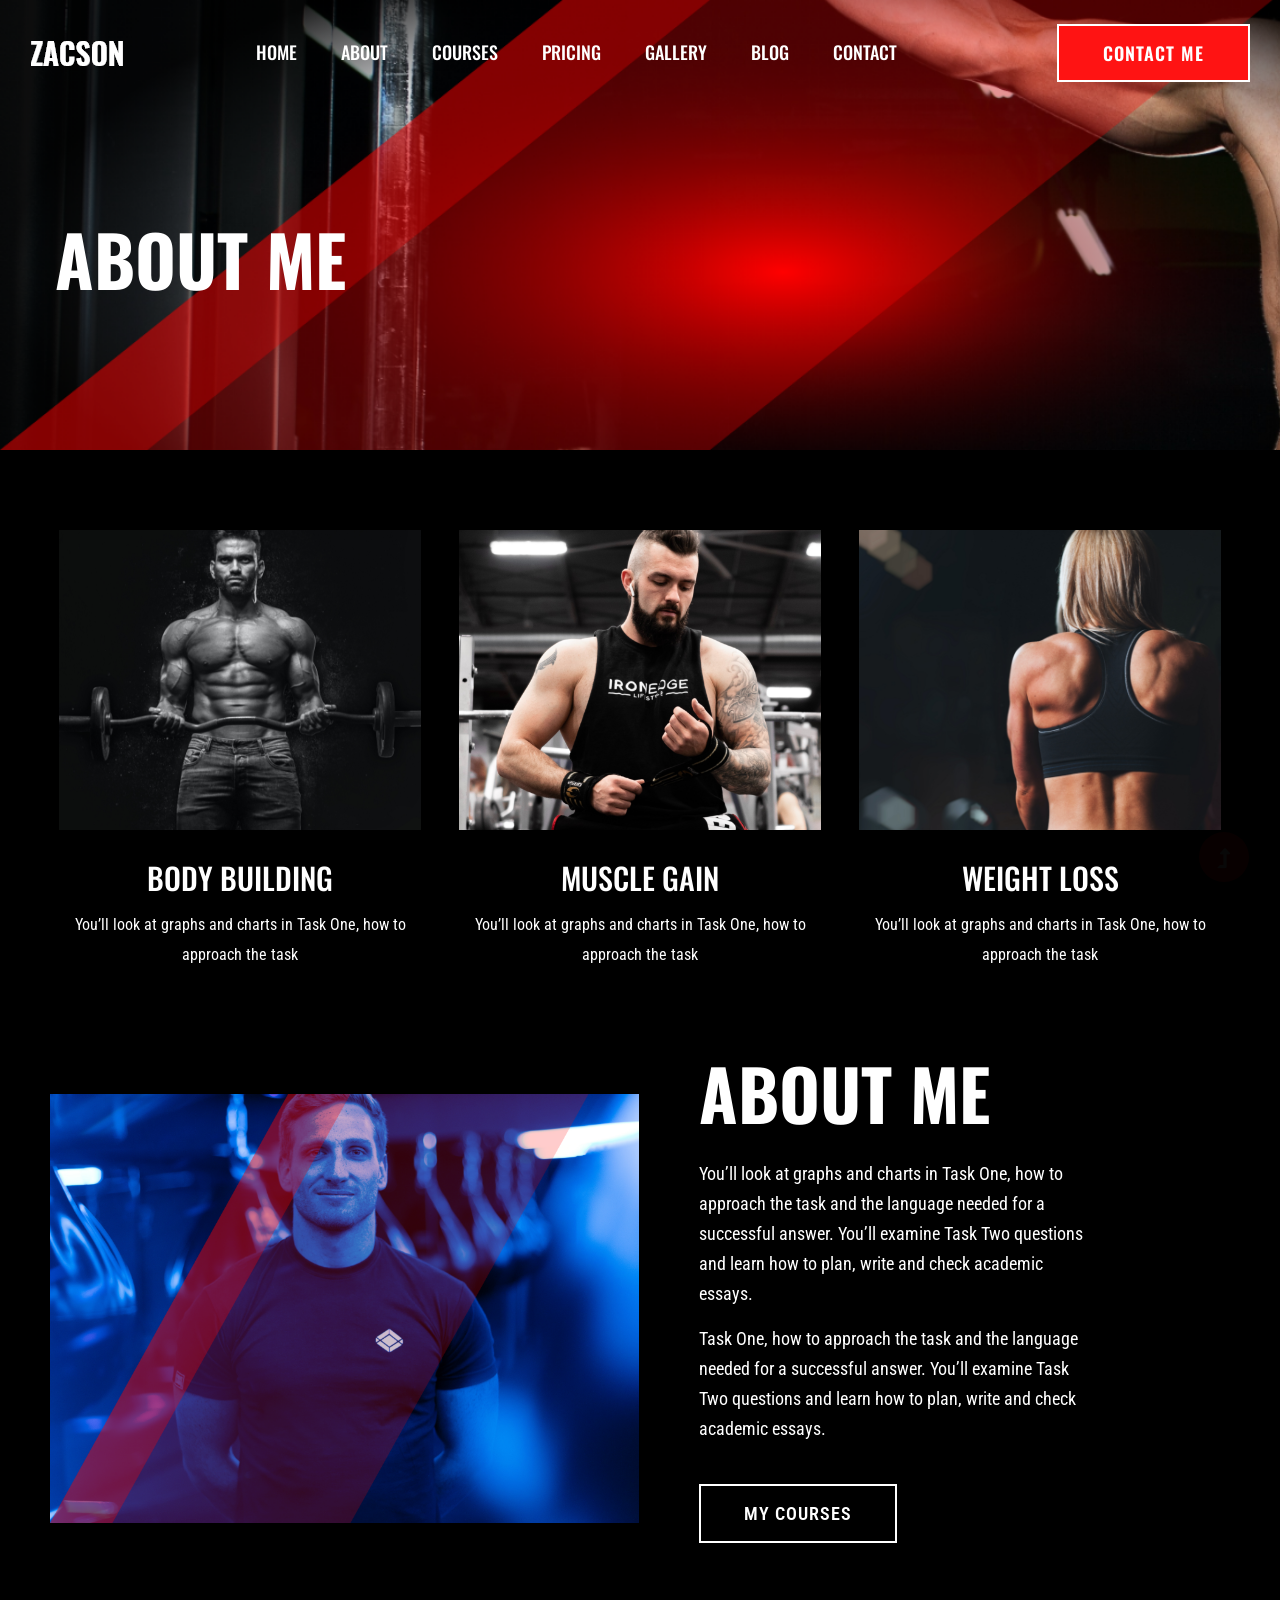
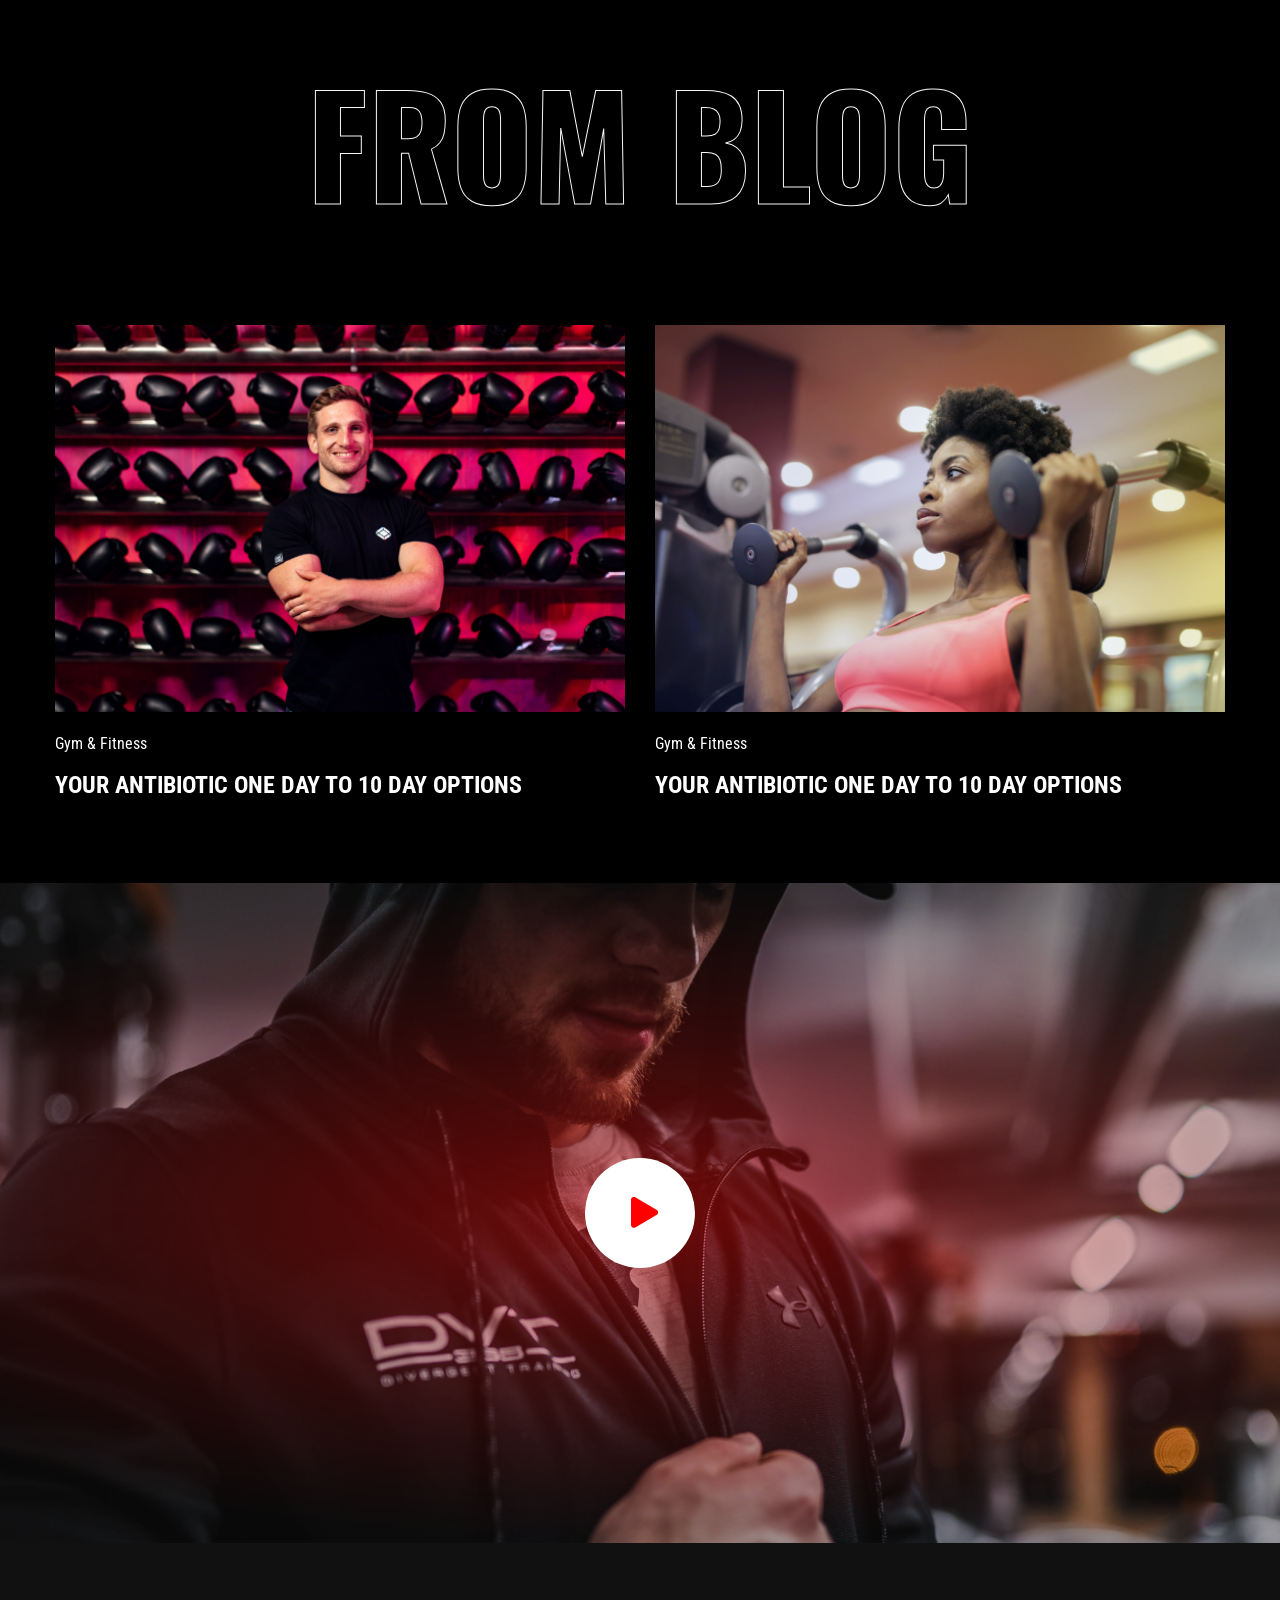
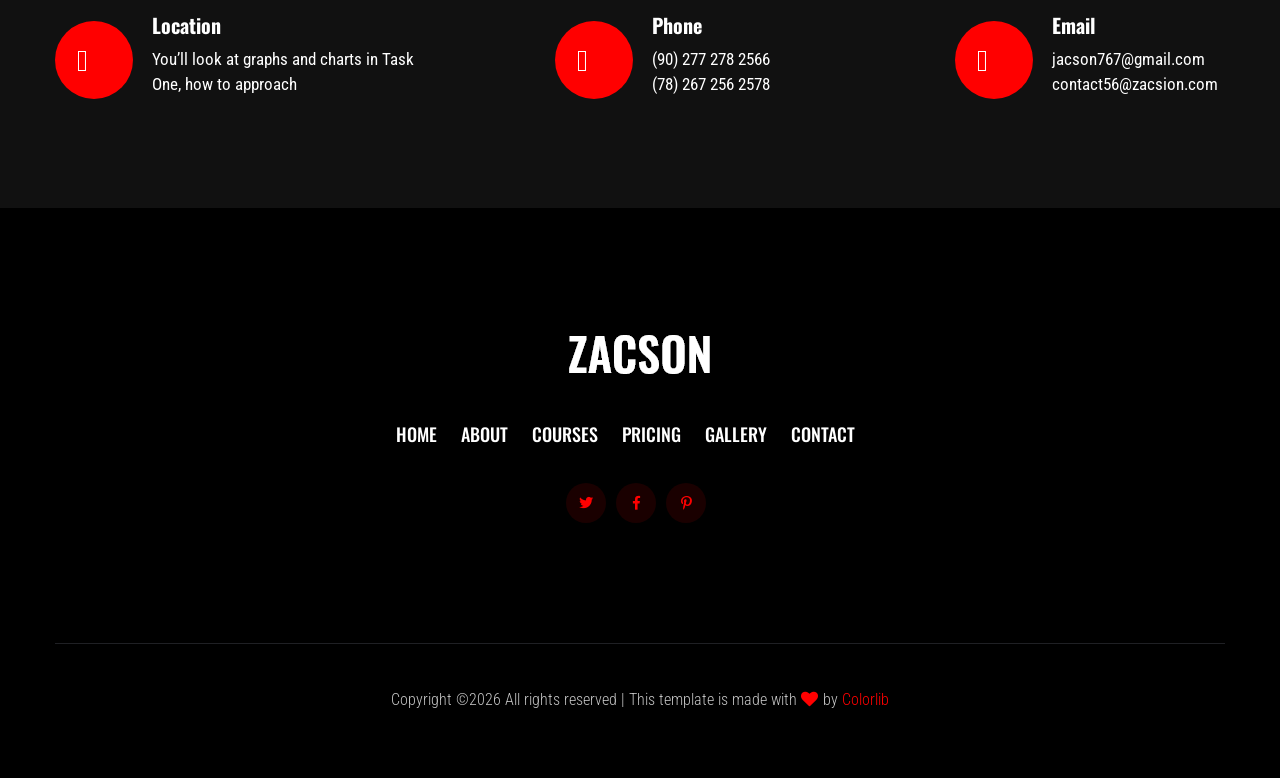
==== about.html @ b0d936ac "Initial commit" ====
<!doctype html>
<html class="no-js" lang="zxx">
<head>
    <meta charset="utf-8">
    <meta http-equiv="x-ua-compatible" content="ie=edge">
    <title>Gym trainer | Template </title>
    <meta name="description" content="">
    <meta name="viewport" content="width=device-width, initial-scale=1">
    <link rel="manifest" href="site.webmanifest">
    <link rel="shortcut icon" type="image/x-icon" href="assets/img/favicon.ico">

    <!-- CSS here -->
    <link rel="stylesheet" href="assets/css/bootstrap.min.css">
    <link rel="stylesheet" href="assets/css/owl.carousel.min.css">
    <link rel="stylesheet" href="assets/css/slicknav.css">
    <link rel="stylesheet" href="assets/css/flaticon.css">
    <link rel="stylesheet" href="assets/css/gijgo.css">
    <link rel="stylesheet" href="assets/css/animate.min.css">
    <link rel="stylesheet" href="assets/css/animated-headline.css">
    <link rel="stylesheet" href="assets/css/magnific-popup.css">
    <link rel="stylesheet" href="assets/css/fontawesome-all.min.css">
    <link rel="stylesheet" href="assets/css/themify-icons.css">
    <link rel="stylesheet" href="assets/css/slick.css">
    <link rel="stylesheet" href="assets/css/nice-select.css">
    <link rel="stylesheet" href="assets/css/style.css">
</head>
<body class="black-bg">
    <!-- ? Preloader Start -->
    <div id="preloader-active">
        <div class="preloader d-flex align-items-center justify-content-center">
            <div class="preloader-inner position-relative">
                <div class="preloader-circle"></div>
                <div class="preloader-img pere-text">
                    <img src="assets/img/logo/loder.png" alt="">
                </div>
            </div>
        </div>
    </div>
    <!-- Preloader Start -->
    <header>
        <!-- Header Start -->
        <div class="header-area header-transparent">
            <div class="main-header header-sticky">
                <div class="container-fluid">
                    <div class="menu-wrapper d-flex align-items-center justify-content-between">
                        <!-- Logo -->
                        <div class="logo">
                            <a href="index.html"><img src="assets/img/logo/logo.png" alt=""></a>
                        </div>
                        <!-- Main-menu -->
                        <div class="main-menu f-right d-none d-lg-block">
                            <nav>
                                <ul id="navigation">
                                    <li><a href="index.html">Home</a></li>
                                    <li><a href="about.html">About</a></li>
                                    <li><a href="courses.html">Courses</a></li>
                                    <li><a href="pricing.html">Pricing</a></li>
                                    <li><a href="gallery.html">Gallery</a></li>
                                    <li><a href="blog.html">Blog</a>
                                        <ul class="submenu">
                                            <li><a href="blog.html">Blog</a></li>
                                            <li><a href="blog_details.html">Blog Details</a></li>
                                            <li><a href="elements.html">Elements</a></li>
                                        </ul>
                                    </li>
                                    <li><a href="contact.html">Contact</a></li>
                                </ul>
                            </nav>
                        </div>          
                        <!-- Header-btn -->
                        <div class="header-btns d-none d-lg-block f-right">
                           <a href="contact.html" class="btn">Contact me</a>
                       </div>
                       <!-- Mobile Menu -->
                       <div class="col-12">
                        <div class="mobile_menu d-block d-lg-none"></div>
                    </div>
                </div>
            </div>
        </div>
    </div>
    <!-- Header End -->
</header>
<main>
    <!--? Hero Start -->
    <div class="slider-area2">
        <div class="slider-height2 d-flex align-items-center">
            <div class="container">
                <div class="row">
                    <div class="col-xl-12">
                        <div class="hero-cap hero-cap2 pt-70">
                            <h2>About Me</h2>
                        </div>
                    </div>
                </div>
            </div>
        </div>
    </div>
    <!-- Hero End -->
    <!--? Team -->
    <section class="team-area pt-80">
        <div class="container">
            <div class="row">
                <div class="col-lg-4 col-md-6">
                    <div class="single-cat text-center mb-30 wow fadeInUp" data-wow-duration="1s" data-wow-delay=".2s" >
                        <div class="cat-icon">
                            <img src="assets/img/gallery/team1.png" alt="">
                        </div>
                        <div class="cat-cap">
                            <h5><a href="services.html">Body Building</a></h5>
                            <p>You’ll look at graphs and charts in Task One, how to approach the task </p>
                        </div>
                    </div>
                </div>
                <div class="col-lg-4 col-md-6">
                    <div class="single-cat text-center mb-30 wow fadeInUp" data-wow-duration="1s" data-wow-delay=".4s">
                        <div class="cat-icon">
                            <img src="assets/img/gallery/team2.png" alt="">
                        </div>
                        <div class="cat-cap">
                            <h5><a href="services.html">Muscle Gain</a></h5>
                            <p>You’ll look at graphs and charts in Task One, how to approach the task </p>
                        </div>
                    </div>
                </div>
                <div class="col-lg-4 col-md-6">
                    <div class="single-cat text-center mb-30 wow fadeInUp" data-wow-duration="1s" data-wow-delay=".6s">
                        <div class="cat-icon">
                            <img src="assets/img/gallery/team3.png" alt="">
                        </div>
                        <div class="cat-cap">
                            <h5><a href="services.html">Weight Loss</a></h5>
                            <p>You’ll look at graphs and charts in Task One, how to approach the task </p>
                        </div>
                    </div>
                </div>
            </div>
        </div>
    </section>
    <!-- Services End -->
    <!--? About Area-2 Start -->
    <section class="about-area2 fix pb-padding pt-50 pb-80">
        <div class="support-wrapper align-items-center">
            <div class="right-content2 wow fadeInUp" data-wow-duration="1s" data-wow-delay=".2s" >
                <!-- img -->
                <div class="right-img">
                    <img src="assets/img/gallery/about.png" alt="">
                </div>
            </div>
            <div class="left-content2">
                <!-- section tittle -->
                <div class="section-tittle2 mb-20 wow fadeInUp" data-wow-duration="1s" data-wow-delay=".3s">
                    <div class="front-text">
                        <h2 class="">About Me</h2>
                        <p>You’ll look at graphs and charts in Task One, how to approach the task and the language needed 
                            for a successful answer. You’ll examine Task Two questions and learn how to plan, write and 
                        check academic essays.</p>
                        <p class="mb-40">Task One, how to approach the task and the language needed for a successful answer. You’ll 
                        examine Task Two questions and learn how to plan, write and check academic essays.</p>
                        <a href="courses.html" class="border-btn">My Courses</a>
                    </div>
                </div>
            </div>
        </div>
    </section>
    <!-- About Area End -->
    <!--? Blog Area Start -->
    <section class="home-blog-area pt-10 pb-50">
        <div class="container">
            <!-- Section Tittle -->
            <div class="row justify-content-center">
                <div class="col-lg-7 col-md-9 col-sm-10">
                    <div class="section-tittle text-center mb-100 wow fadeInUp" data-wow-duration="2s" data-wow-delay=".2s">
                        <h2>From Blog</h2>
                    </div>
                </div>
            </div>
            <div class="row">
                <div class="col-xl-6 col-lg-6 col-md-6">
                    <div class="home-blog-single mb-30 wow fadeInUp" data-wow-duration="1s" data-wow-delay=".2s">
                        <div class="blog-img-cap">
                            <div class="blog-img">
                                <img src="assets/img/gallery/blog1.png" alt="">
                            </div>
                            <div class="blog-cap">
                                <span>Gym & Fitness</span>
                                <h3><a href="blog_details.html">Your Antibiotic One Day To 10 Day Options</a></h3>
                            </div>
                        </div>
                    </div>
                </div>
                <div class="col-xl-6 col-lg-6 col-md-6">
                    <div class="home-blog-single mb-30 wow fadeInUp" data-wow-duration="1s" data-wow-delay=".4s">
                        <div class="blog-img-cap">
                            <div class="blog-img">
                                <img src="assets/img/gallery/blog2.png" alt="">
                            </div>
                            <div class="blog-cap">
                                <span>Gym & Fitness</span>
                                <h3><a href="blog_details.html">Your Antibiotic One Day To 10 Day Options</a></h3>
                            </div>
                        </div>
                    </div>
                </div>
            </div>
        </div>
    </section>
    <!-- Blog Area End -->
    <!--? video_start -->
    <div class="video-area section-bg2 d-flex align-items-center"  data-background="assets/img/gallery/video-bg.png">
        <div class="container">
            <div class="video-wrap position-relative">
                <div class="video-icon" >
                    <a class="popup-video btn-icon" href="https://www.youtube.com/watch?v=up68UAfH0d0"><i class="fas fa-play"></i></a>
                </div>
            </div>
        </div>
    </div>
    <!-- video_end -->
    <!-- ? services-area -->
    <section class="services-area">
        <div class="container">
            <div class="row justify-content-between">
                <div class="col-xl-4 col-lg-4 col-md-6 col-sm-8">
                    <div class="single-services mb-40 wow fadeInUp" data-wow-duration="1s" data-wow-delay=".1s">
                        <div class="features-icon">
                            <img src="assets/img/icon/icon1.svg" alt="">
                        </div>
                        <div class="features-caption">
                            <h3>Location</h3>
                            <p>You’ll look at graphs and charts in Task One, how to approach </p>
                        </div>
                    </div>
                </div>
                <div class="col-xl-3 col-lg-4 col-md-6 col-sm-8">
                    <div class="single-services mb-40 wow fadeInUp" data-wow-duration="1s" data-wow-delay=".2s">
                        <div class="features-icon">
                            <img src="assets/img/icon/icon2.svg" alt="">
                        </div>
                        <div class="features-caption">
                            <h3>Phone</h3>
                            <p>(90) 277 278 2566</p>
                            <p>  (78) 267 256 2578</p>
                        </div>
                    </div>
                </div>
                <div class="col-xl-3 col-lg-4 col-md-6 col-sm-8">
                    <div class="single-services mb-40 wow fadeInUp" data-wow-duration="2s" data-wow-delay=".4s">
                        <div class="features-icon">
                            <img src="assets/img/icon/icon3.svg" alt="">
                        </div>
                        <div class="features-caption">
                            <h3>Email</h3>
                            <p>jacson767@gmail.com</p>
                            <p>contact56@zacsion.com</p>
                        </div>
                    </div>
                </div>
            </div>
        </div>
    </section>
</main>
<footer>
    <!--? Footer Start-->
    <div class="footer-area black-bg">
        <div class="container">
            <div class="footer-top footer-padding">
                <!-- Footer Menu -->
                <div class="row">
                    <div class="col-xl-12">
                        <div class="single-footer-caption mb-50 text-center">
                            <!-- logo -->
                            <div class="footer-logo wow fadeInUp" data-wow-duration="1s" data-wow-delay=".2s">
                                <a href="index.html"><img src="assets/img/logo/logo2_footer.png" alt=""></a>
                            </div>
                            <!-- Menu -->
                            <!-- Header Start -->
                            <div class="header-area main-header2 wow fadeInUp" data-wow-duration="2s" data-wow-delay=".4s">
                                <div class="main-header main-header2">
                                    <div class="menu-wrapper menu-wrapper2">
                                        <!-- Main-menu -->
                                        <div class="main-menu main-menu2 text-center">
                                            <nav>
                                                <ul>
                                                    <li><a href="index.html">Home</a></li>
                                                    <li><a href="about.html">About</a></li>
                                                    <li><a href="courses.html">Courses</a></li>
                                                    <li><a href="pricing.html">Pricing</a></li>
                                                    <li><a href="gallery.html">Gallery</a></li>
                                                    <li><a href="contact.html">Contact</a></li>
                                                </ul>
                                            </nav>
                                        </div>   
                                    </div>
                                </div>
                            </div>
                            <!-- Header End -->
                            <!-- social -->
                            <div class="footer-social mt-30 wow fadeInUp" data-wow-duration="3s" data-wow-delay=".8s">
                                <a href="#"><i class="fab fa-twitter"></i></a>
                                <a href="https://bit.ly/sai4ull"><i class="fab fa-facebook-f"></i></a>
                                <a href="#"><i class="fab fa-pinterest-p"></i></a>
                            </div>
                        </div>
                    </div>
                </div>
            </div>
            <!-- Footer Bottom -->
            <div class="footer-bottom">
                <div class="row d-flex align-items-center">
                    <div class="col-lg-12">
                        <div class="footer-copy-right text-center">
                            <p><!-- Link back to Colorlib can't be removed. Template is licensed under CC BY 3.0. -->
                              Copyright &copy;<script>document.write(new Date().getFullYear());</script> All rights reserved | This template is made with <i class="fa fa-heart" aria-hidden="true"></i> by <a href="https://colorlib.com" target="_blank">Colorlib</a>
                              <!-- Link back to Colorlib can't be removed. Template is licensed under CC BY 3.0. --></p>
                          </div>
                      </div>
                  </div>
              </div>
          </div>
      </div>
      <!-- Footer End-->
  </footer>
  <!-- Scroll Up -->
  <div id="back-top" >
    <a title="Go to Top" href="#"> <i class="fas fa-level-up-alt"></i></a>
</div>

<!-- JS here -->

<script src="./assets/js/vendor/modernizr-3.5.0.min.js"></script>
<!-- Jquery, Popper, Bootstrap -->
<script src="./assets/js/vendor/jquery-1.12.4.min.js"></script>
<script src="./assets/js/popper.min.js"></script>
<script src="./assets/js/bootstrap.min.js"></script>
<!-- Jquery Mobile Menu -->
<script src="./assets/js/jquery.slicknav.min.js"></script>

<!-- Jquery Slick , Owl-Carousel Plugins -->
<script src="./assets/js/owl.carousel.min.js"></script>
<script src="./assets/js/slick.min.js"></script>
<!-- One Page, Animated-HeadLin -->
<script src="./assets/js/wow.min.js"></script>
<script src="./assets/js/animated.headline.js"></script>
<script src="./assets/js/jquery.magnific-popup.js"></script>

<!-- Date Picker -->
<script src="./assets/js/gijgo.min.js"></script>
<!-- Nice-select, sticky -->
<script src="./assets/js/jquery.nice-select.min.js"></script>
<script src="./assets/js/jquery.sticky.js"></script>

<!-- counter , waypoint,Hover Direction -->
<script src="./assets/js/jquery.counterup.min.js"></script>
<script src="./assets/js/waypoints.min.js"></script>
<script src="./assets/js/jquery.countdown.min.js"></script>
<script src="./assets/js/hover-direction-snake.min.js"></script>

<!-- contact js -->
<script src="./assets/js/contact.js"></script>
<script src="./assets/js/jquery.form.js"></script>
<script src="./assets/js/jquery.validate.min.js"></script>
<script src="./assets/js/mail-script.js"></script>
<script src="./assets/js/jquery.ajaxchimp.min.js"></script>

<!-- Jquery Plugins, main Jquery -->	
<script src="./assets/js/plugins.js"></script>
<script src="./assets/js/main.js"></script>

</body>
</html>
---- assets/css/gijgo.css ----
.gj-button {
    background-color: #f5f5f5;
    border: 1px solid #ddd;
    color: #000;
    border-radius: 3px;
    padding: 6px 10px;
    cursor: pointer;
}

.gj-unselectable {
    -webkit-touch-callout: none;
    -webkit-user-select: none;
    -khtml-user-select: none;
    -moz-user-select: none;
    -ms-user-select: none;
    user-select: none;
}

.gj-row {
    display: -webkit-box;
    display: -ms-flexbox;
    display: flex;
    -ms-flex-wrap: wrap;
    flex-wrap: wrap;
}

.gj-margin-left-5 {
    margin-left: 5px;
}

.gj-margin-left-10 {
    margin-left: 10px;
}

.gj-width-full {
    width: 100%;
}

.gj-cursor-pointer {
    cursor: pointer;
}

.gj-text-align-center {
    text-align: center;
}

.gj-font-size-16 {
    font-size: 16px;
}

.gj-hidden {
    display: none;
}

/** Material Design */
.gj-button-md {
    background: 0 0;
    border: none;
    border-radius: 2px;
    color: rgba(0, 0, 0, 0.87);
    position: relative;
    height: 36px;
    margin: 0;
    min-width: 64px;
    padding: 0 16px;
    display: inline-block;
    font-family: "Roboto","Helvetica","Arial",sans-serif;
    font-size: 1rem;
    font-weight: 500;
    text-transform: uppercase;
    letter-spacing: 0;
    overflow: hidden;
    will-change: box-shadow;
    transition: box-shadow .2s cubic-bezier(.4,0,1,1),background-color .2s cubic-bezier(.4,0,.2,1),color .2s cubic-bezier(.4,0,.2,1);
    outline: none;
    cursor: pointer;
    text-decoration: none;
    text-align: center;
    line-height: 36px;
    vertical-align: middle;
    overflow: hidden;
    -webkit-user-select: none;
    -moz-user-select: none;
    -ms-user-select: none;
    user-select: none;
}

.gj-button-md:hover {
    background-color: rgba(158,158,158,.2);
}

.gj-button-md:disabled {
    color: rgba(0,0,0,.26);
    background: 0 0;
}

.gj-button-md .material-icons,
.gj-button-md .gj-icon {
    vertical-align: middle;
    /*font-size: 1.3rem;
    margin-right: 4px;*/
}

.gj-button-md.gj-button-md-icon {
    width: 24px;
    height: 31px;
    min-width: 24px;
    padding: 0px;
    display: table;
}

.gj-button-md.gj-button-md-icon .material-icons,
.gj-button-md.gj-button-md-icon .gj-icon {
    display: table-cell;
    margin-right: 0px;
    width: 24px;
    height: 24px;
}

.gj-button-md.active {
    background-color: rgba(158,158,158,.4);
}

.gj-button-md-group {
    position: relative;
    display: inline-block;
    vertical-align: middle;
}
.gj-textbox-md {
	/* border: none; */
	/* border-bottom: 1px solid rgba(0,0,0,.42); */
	display: block;
	font-family: "Helvetica","Arial",sans-serif;
	font-size: 16px;
	line-height: 16px;
	/* padding: 4px 0px; */
	margin: 0;
	/* width: 100%; */
	background: 0 0;
	/* text-align: ; */
	color: rgba(0,0,0,.87);
	padding-left: 44px;
	border: 1px solid #dca73a;
	/* padding: 15px 15px; */
	/* text-align: center; */
	width: 177px;
	height: 55px;
	border-radius: 5px;
}
.gj-textbox-md:focus,
.gj-textbox-md:active {
    /* border-bottom: 2px solid rgba(0,0,0,.42); */
    outline: none;
}

.gj-textbox-md::placeholder {
    color: #8e8e8e;
}

.gj-textbox-md:-ms-input-placeholder {
    color: #8e8e8e;
}

.gj-textbox-md::-ms-input-placeholder {
    color: #8e8e8e;
}

.gj-md-spacer-24 {
    min-width: 24px;
    width: 24px;
    display: inline-block;
}

.gj-md-spacer-32 {
    min-width: 32px;
    width: 32px;
    display: inline-block;
}

.gj-modal {
    position: fixed;
    top: 0;
    right: 0;
    bottom: 0;
    left: 0;
    z-index: 1203;
    display: none;
    overflow: hidden;
    -webkit-overflow-scrolling: touch;
    outline: 0;
    background-color: rgba(0, 0, 0, 0.54118);
    transition: 200ms ease opacity;
    will-change: opacity;
}

/* List */
ul.gj-list li [data-role="wrapper"] {
    display: table;
    width: 100%;
}

ul.gj-list li [data-role="checkbox"] {
    display: table-cell;
    vertical-align:middle;
    text-align:center;
}

ul.gj-list li [data-role="image"] {
    display: table-cell;
    vertical-align:middle;
    text-align:center;
}

ul.gj-list li [data-role="display"] {
    display: table-cell;
    vertical-align:middle;
    cursor: pointer;
}

ul.gj-list li [data-role="display"]:empty:before {
  content: "\200b"; /* unicode zero width space character */
}

/* List - Bootstrap */
ul.gj-list-bootstrap {
    padding-left: 0px;
    margin-bottom: 0px;
}

ul.gj-list-bootstrap li {
    padding: 0px;
}

ul.gj-list-bootstrap li [data-role="wrapper"] {
    padding: 0px 10px;
}

ul.gj-list-bootstrap li [data-role="checkbox"] {
    width: 24px;
    padding: 3px;
}

ul.gj-list-bootstrap li [data-role="image"] {
    width: 24px;
    height: 24px;
}

ul.gj-list-bootstrap li [data-role="display"] {
    padding: 8px 0px 8px 4px;
}

.list-group-item.active ul li, .list-group-item.active:focus ul li, .list-group-item.active:hover ul li {
    text-shadow: none;
    color:initial;
}

/* List - Material Design */
ul.gj-list-md {
    padding: 0px;
    list-style: none;
    list-style-type: none;
    line-height: 24px;
    letter-spacing: 0;
    color: #616161; /* Gray 700 */
}

ul.gj-list-md li {
    display: list-item;
    list-style-type: none;
    padding: 0px;
    min-height: unset;
    box-sizing: border-box;
    align-items: center;
    cursor: default;
    overflow: hidden;

    font-family: "Roboto","Helvetica","Arial",sans-serif;
    font-size: 16px;
    font-weight: 400;
    letter-spacing: .04em;
    line-height: 1;
    
    -webkit-flex-direction: row;
    -ms-flex-direction: row;
    flex-direction: row;
    -webkit-flex-wrap: nowrap;
    -ms-flex-wrap: nowrap;
    flex-wrap: nowrap;
}

ul.gj-list-md li [data-role="checkbox"] {
    height: 24px;
    width: 24px;
}

ul.gj-list-md li [data-role="image"] {
    height: 24px;
    width: 24px;
}

ul.gj-list-md li [data-role="display"] {
    padding: 8px 0px 8px 5px;
    order: 0;
    flex-grow: 2;
    text-decoration: none;
    box-sizing: border-box;
    align-items: center;
    text-align: left;
    color: rgba(0,0,0,.87);
}

ul.gj-list-md li.disabled>[data-role="wrapper"]>[data-role="display"] {
    color: #9E9E9E; /* Gray 500 */
}

.gj-list-md-active {
    background: #e0e0e0;
    color: #3f51b5;
}


/* Picker */
.gj-picker {
    position: absolute;
    z-index: 1203;
    background-color: #fff;
}

.gj-picker .selected {
    color: #fff;
}

/* Material Design */
.gj-picker-md {
    font-family: "Roboto","Helvetica","Arial",sans-serif;
    font-size: 16px;
    font-weight: 400;
    letter-spacing: .04em;
    line-height: 1;
    color: rgba(0,0,0,.87);
    border: 1px solid #E0E0E0;
}

.gj-modal .gj-picker-md {
    border: 0px;
}

.gj-picker-md [role="header"] {
    color: rgba(255, 255, 255, 0.54);
    display: flex;
    background: #2196f3;
    align-items: baseline;
    user-select: none;
    justify-content: center;
}

.gj-picker-md [role="footer"] {
    float: right;
    padding: 10px;
}

.gj-picker-md [role="footer"] button.gj-button-md {
    color: #2196f3;
    font-weight: bold;
    font-size: 13px;
}

/* Bootstrap */
.gj-picker-bootstrap {
    border-radius: 4px;
    border: 1px solid #E0E0E0;
}

.gj-picker-bootstrap .selected {
    color: #888;
}

.gj-picker-bootstrap [role="header"] {
    background: #eee;
    color: #AAA;
}
@font-face {
    font-family: 'gijgo-material';
    src: url('../fonts/gijgo-material.eot?235541');
    src: url('../fonts/gijgo-material.eot?235541#iefix') format('embedded-opentype'), url('../fonts/gijgo-material.ttf?235541') format('truetype'), url('../fonts/gijgo-material.woff?235541') format('woff'), url('../fonts/gijgo-material.svg?235541#gijgo-material') format('svg');
    font-weight: normal;
    font-style: normal;
}

.gj-icon {
    /* use !important to prevent issues with browser extensions that change fonts */
    font-family: 'gijgo-material' !important;
    font-size: 24px;
    speak: none;
    font-style: normal;
    font-weight: normal;
    font-variant: normal;
    text-transform: none;
    line-height: 1;
    /* Enable Ligatures ================ */
    letter-spacing: 0;
    -webkit-font-feature-settings: "liga";
    -moz-font-feature-settings: "liga=1";
    -moz-font-feature-settings: "liga";
    -ms-font-feature-settings: "liga" 1;
    font-feature-settings: "liga";
    -webkit-font-variant-ligatures: discretionary-ligatures;
    font-variant-ligatures: discretionary-ligatures;
    /* Better Font Rendering =========== */
    -webkit-font-smoothing: antialiased;
    -moz-osx-font-smoothing: grayscale;
}

.gj-icon.undo:before {
    content: "\e900";
}

.gj-icon.vertical-align-top:before {
    content: "\e901";
}

.gj-icon.vertical-align-center:before {
    content: "\e902";
}

.gj-icon.vertical-align-bottom:before {
    content: "\e903";
}

.gj-icon.arrow-dropup:before {
    content: "\e904";
}

.gj-icon.clock:before {
    content: "\e905";
}

.gj-icon.refresh:before {
    content: "\e906";
}

.gj-icon.last-page:before {
    content: "\e907";
}

.gj-icon.first-page:before {
    content: "\e908";
}

.gj-icon.cancel:before {
    content: "\e909";
}

.gj-icon.clear:before {
    content: "\e90a";
}

.gj-icon.check-circle:before {
    content: "\e90b";
}

.gj-icon.delete:before {
    content: "\e90c";
}

.gj-icon.arrow-upward:before {
    content: "\e90d";
}

.gj-icon.arrow-forward:before {
    content: "\e90e";
}

.gj-icon.arrow-downward:before {
    content: "\e90f";
}

.gj-icon.arrow-back:before {
    content: "\e910";
}

.gj-icon.list-numbered:before {
    content: "\e911";
}

.gj-icon.list-bulleted:before {
    content: "\e912";
}

.gj-icon.indent-increase:before {
    content: "\e913";
}

.gj-icon.indent-decrease:before {
    content: "\e914";
}

.gj-icon.redo:before {
    content: "\e915";
}

.gj-icon.align-right:before {
    content: "\e916";
}

.gj-icon.align-left:before {
    content: "\e917";
}

.gj-icon.align-justify:before {
    content: "\e918";
}

.gj-icon.align-center:before {
    content: "\e919";
}

.gj-icon.strikethrough:before {
    content: "\e91a";
}

.gj-icon.italic:before {
    content: "\e91b";
}

.gj-icon.underlined:before {
    content: "\e91c";
}

.gj-icon.bold:before {
    content: "\e91d";
}

.gj-icon.arrow-dropdown:before {
    content: "\e91e";
}

.gj-icon.done:before {
    content: "\e91f";
}

.gj-icon.pencil:before {
    content: "\e920";
}

.gj-icon.minus:before {
    content: "\e921";
}

.gj-icon.plus:before {
    content: "\e922";
}

.gj-icon.chevron-up:before {
    content: "\e923";
}

.gj-icon.chevron-right:before {
    content: "\e924";
}

.gj-icon.chevron-down:before {
    content: "\e925";
}

.gj-icon.chevron-left:before {
    content: "\e926";
}

.gj-icon.event:before {
    content: "\e927";
}
.gj-draggable {
    cursor: move;
}
.gj-resizable-handle {
    position: absolute;
    font-size: 0.1px;
    display: block;
    -ms-touch-action: none;
    touch-action: none;
    z-index: 1203;
}

.gj-resizable-n {
    cursor: n-resize;
    height: 7px;
    width: 100%;
    top: -5px;
    left: 0;
}
.gj-resizable-e {
    cursor: e-resize;
    width: 7px;
    right: -5px;
    top: 0;
    height: 100%;
}
.gj-resizable-s {
    cursor: s-resize;
    height: 7px;
    width: 100%;
    bottom: -5px;
    left: 0;
}
.gj-resizable-w {
	cursor: w-resize;
	width: 7px;
	left: -5px;
	top: 0;
	height: 100%;
}
.gj-resizable-se {
	cursor: se-resize;
	width: 12px;
	height: 12px;
	right: 1px;
	bottom: 1px;
}
.gj-resizable-sw {
	cursor: sw-resize;
	width: 9px;
	height: 9px;
	left: -5px;
	bottom: -5px;
}
.gj-resizable-nw {
	cursor: nw-resize;
	width: 9px;
	height: 9px;
	left: -5px;
	top: -5px;
}
.gj-resizable-ne {
	cursor: ne-resize;
	width: 9px;
	height: 9px;
	right: -5px;
	top: -5px;
}

.gj-dialog-footer {
    position: absolute;
    bottom: 0px;
    width: 100%;
    margin-top: 0px;
}

.gj-dialog-scrollable [data-role="body"] {
    overflow-x: hidden;
    overflow-y: scroll;
}

/** Bootstrap 3 **/
.gj-dialog-bootstrap {
    overflow: hidden;
    z-index: 1202;
}

.gj-dialog-bootstrap [data-role="title"] {
    display: inline;
}
.gj-dialog-bootstrap [data-role="close"] {
    line-height: 1.42857143;
}

/** Bootstrap 4 **/
.gj-dialog-bootstrap4 {
    overflow: hidden;
    z-index: 1202;
}

.gj-dialog-bootstrap4 [data-role="title"] {
    display: inline;
}
.gj-dialog-bootstrap4 [data-role="close"] {
    line-height: 1.5;
}

/** Material Design **/
.gj-dialog-md {
    background-color: #FFF;
    overflow: hidden;
    border: none;
    box-shadow: 0 11px 15px -7px rgba(0,0,0,.2), 0 24px 38px 3px rgba(0,0,0,.14), 0 9px 46px 8px rgba(0,0,0,.12);
    box-sizing: border-box;
    position: relative;
    display: -webkit-box;
    display: -webkit-flex;
    display: -ms-flexbox;
    display: flex;
    -webkit-box-orient: vertical;
    -webkit-box-direction: normal;
    -webkit-flex-direction: column;
    -ms-flex-direction: column;
    flex-direction: column;
    -webkit-background-clip: padding-box;
    background-clip: padding-box;
    outline: 0;
    z-index: 1202;
}

.gj-dialog-md-header {
    padding: 24px 24px 0px 24px;
    font-family: "Roboto","Helvetica","Arial",sans-serif;
}

.gj-dialog-md-title {
    margin: 0;
    font-weight: 400;
    display: inline;
    line-height: 28px;
    font-size: 20px;
}

.gj-dialog-md-close {
    -webkit-appearance: none;
    padding: 0;
    cursor: pointer;
    background: 0 0;
    border: 0;
    float: right;
    line-height: 28px;
    font-size: 28px;
}

.gj-dialog-md-body {
    padding: 20px 24px 24px 24px;
    color: rgba(0,0,0,.54);
    font-family: "Helvetica","Arial",sans-serif;
    font-size: 14px;
    font-weight: 400;
    line-height: 20px;
}

.gj-dialog-md-footer {
    padding: 8px 8px 8px 24px;
    display: -webkit-flex;
    display: -ms-flexbox;
    display: flex;
    -webkit-flex-direction: row-reverse;
    -ms-flex-direction: row-reverse;
    flex-direction: row-reverse;
    -webkit-flex-wrap: wrap;
    -ms-flex-wrap: wrap;
    flex-wrap: wrap;

    box-sizing: border-box;
}

.gj-dialog-md-footer>*:first-child {
    margin-right: 0;
}

.gj-dialog-md-footer>* {
    margin-right: 8px;
    height: 36px;
}
DIV.gj-grid-wrapper {
    margin: auto;
    position: relative;
    clear:both;
    z-index: 1;
}

TABLE.gj-grid {
    margin: auto;    
    border-collapse: collapse;
    width: 100%;
    table-layout: fixed;
}

TABLE.gj-grid THEAD TH [data-role="selectAll"] {
    margin: auto;
}

TABLE.gj-grid THEAD TH [data-role="title"] {
    display: inline-block;
}

TABLE.gj-grid THEAD TH [data-role="sorticon"] {
    display: inline-block;
}

TABLE.gj-grid THEAD TH {
    overflow: hidden;
    text-overflow: ellipsis;
}

TABLE.gj-grid.autogrow-header-row THEAD TH {
    overflow: auto;
    text-overflow: initial;
    white-space: pre-wrap;
    -ms-word-break: break-word;
    word-break: break-word;
}

TABLE.gj-grid > tbody > tr > td {
    overflow: hidden;
    position: relative;
}

table.gj-grid tbody div[data-role="display"] {
    vertical-align: middle;
    text-indent: 0;
    white-space: pre-wrap;
    -ms-word-break: break-word;
    word-break: break-word;
}

table.gj-grid.fixed-body-rows tbody div[data-role="display"] {
    overflow: hidden;
    text-overflow: ellipsis;
    white-space: nowrap;
    -ms-word-break: initial;
    word-break: initial;
}

table.gj-grid tfoot DIV[data-role="display"] {
    vertical-align: middle;
    text-indent: 0;
    display: flex;
}

TABLE.gj-grid .fa {
    padding: 2px;
}

TABLE.gj-grid > tbody > tr > td > div {
    padding: 2px;
    overflow: hidden;
}

DIV.gj-grid-wrapper DIV.gj-grid-loading-cover
{
    background: #BBBBBB;
    opacity: 0.5;
    position: absolute;
    vertical-align: middle;
}

DIV.gj-grid-wrapper DIV.gj-grid-loading-text
{
    position: absolute;
    font-weight: bold;
}

/* Bootstrap Theme */
table.gj-grid-bootstrap thead th {
    background-color: #f5f5f5;
    vertical-align:middle;
}

table.gj-grid-bootstrap thead th [data-role="sorticon"] {
    margin-left: 5px;
}

table.gj-grid-bootstrap thead th [data-role="sorticon"] i.gj-icon,
table.gj-grid-bootstrap thead th [data-role="sorticon"] i.material-icons {
    position: absolute;
    font-size: 20px;
    top: 15px;
}

table.gj-grid-bootstrap tbody tr td div[data-role="display"] {
    padding: 0px;
}

.gj-grid-bootstrap-4 .gj-checkbox-bootstrap {
    display: inline-block;
    padding-top: 2px;
}

.gj-grid-bootstrap-4 tbody tr.active {
    background-color: rgba(0,0,0,.075);
}

/* Material Design Theme */
.gj-grid-md {
    position: relative;
    border: 1px solid #e0e0e0;
    border-collapse: collapse;
    white-space: nowrap;
    font-size: 13px;
    font-family: "Roboto","Helvetica","Arial",sans-serif;
    background-color: #fff;
}

.gj-grid-md td:first-of-type, .gj-grid-md th:first-of-type {
    padding-left: 24px;
}

.gj-grid-md th {
    position: relative;
    vertical-align: bottom;
    font-weight: 700;
    line-height: 31px;
    letter-spacing: 0;
    height: 56px;
    font-size: 12px;
    color: rgba(0,0,0,.54);
    padding-bottom: 8px;
    box-sizing: border-box;
    padding: 12px 18px;
    text-align: right;
}

.gj-grid-md td {
    position: relative;
    height: 48px;
    border-top: 1px solid #e0e0e0;
    border-bottom: 1px solid #e0e0e0;
    padding: 12px 18px;
    box-sizing: border-box;
    text-align: left;
    color: rgba(0,0,0,.87);
}

.gj-grid-md tbody tr {
    position: relative;
    height: 48px;
    transition-duration: .28s;
    transition-timing-function: cubic-bezier(.4,0,.2,1);
    transition-property: background-color;
}

.gj-grid-md tbody tr:hover {
    background-color: #EEEEEE; /* Gray 200 */
}

.gj-grid-md tbody tr.gj-grid-md-select {
    background-color: #F5F5F5; /* Grey 100 */
}


table.gj-grid-md thead th [data-role="sorticon"] {
    margin-left: 5px;
}

table.gj-grid-md thead th [data-role="sorticon"] i.gj-icon,
table.gj-grid-md thead th [data-role="sorticon"] i.material-icons {
    position: absolute;
    font-size: 16px;
    top: 19px;
}

table.gj-grid-md thead th.gj-grid-select-all {
    padding-bottom: 3px;
}
/* Hide all prioritized columns by default */
@media only all {
	th.display-1120,
	td.display-1120,
	th.display-960,
	td.display-960,
	th.display-800,
	td.display-800,
	th.display-640,
	td.display-640,
	th.display-480,
	td.display-480,
	th.display-320,
	td.display-320 {
		display: none;
	}
}

/* Show at 320px (20em x 16px) */
@media screen and (min-width: 20em) {
	TABLE.gj-grid-bootstrap th.display-320,
	TABLE.gj-grid-bootstrap td.display-320 {
		display: table-cell;
	}
}
/* Show at 480px (30em x 16px) */
@media screen and (min-width: 30em) {
	TABLE.gj-grid-bootstrap th.display-480,
	TABLE.gj-grid-bootstrap td.display-480 {
		display: table-cell;
	}
}
/* Show at 640px (40em x 16px) */
@media screen and (min-width: 40em) {
	TABLE.gj-grid-bootstrap th.display-640,
	TABLE.gj-grid-bootstrap td.display-640 {
		display: table-cell;
	}
}
/* Show at 800px (50em x 16px) */
@media screen and (min-width: 50em) {
	TABLE.gj-grid-bootstrap th.display-800,
	TABLE.gj-grid-bootstrap td.display-800 {
		display: table-cell;
	}
}
/* Show at 960px (60em x 16px) */
@media screen and (min-width: 60em) {
	TABLE.gj-grid-bootstrap th.display-960,
	TABLE.gj-grid-bootstrap td.display-960 {
		display: table-cell;
	}
}
/* Show at 1,120px (70em x 16px) */
@media screen and (min-width: 70em) {
	TABLE.gj-grid-bootstrap th.display-1120,
	TABLE.gj-grid-bootstrap td.display-1120 {
		display: table-cell;
	}
}

/* Material Design Theme */
.gj-grid-md tfoot tr th {
    padding-right: 14px;
}

.gj-grid-md tfoot tr[data-role="pager"] .gj-grid-mdl-pager-label {
    padding-left: 5px;
    padding-right: 5px;
}

.gj-grid-md tfoot tr[data-role="pager"] .gj-dropdown-md {
    margin-left: 12px;
}

.gj-grid-md tfoot tr[data-role="pager"] .gj-dropdown-md [role="presenter"] {
    font-size: 12px;
    font-weight: bold;
    color: rgba(0,0,0,.54);
}

.gj-grid-md tfoot tr[data-role="pager"] .gj-dropdown-md [role="presenter"] [role="display"] {
    text-align: right;
}

.gj-grid-md tfoot tr[data-role="pager"] .gj-grid-md-limit-select {
    margin-left: 10px;
    font-size: 12px;
    font-weight: bold;
    color: rgba(0,0,0,.54);
}

/* Bootstrap */
.gj-grid-bootstrap tfoot tr[data-role="pager"] th {
    line-height: 30px;
    background-color: #f5f5f5;
}

.gj-grid-bootstrap tfoot tr[data-role="pager"] th > div > div {
    margin-right: 5px;
}

.gj-grid-bootstrap tfoot tr[data-role="pager"] th > div > button {
    margin-right: 5px;
}

.gj-grid-bootstrap-4 tfoot tr[data-role="pager"] th > div button {
    height: 34px;
}

.gj-grid-bootstrap-4 tfoot tr[data-role="pager"] th div .gj-dropdown-bootstrap-4 .gj-dropdown-expander-mi .gj-icon {
    top: 5px;
}

.gj-grid-bootstrap-3 tfoot tr[data-role="pager"] th > div > input {
    margin-right: 5px;
    width: 40px;
    text-align: right;
    display: inline-block;
    font-weight: bold;
}

.gj-grid-bootstrap-4 tfoot tr[data-role="pager"] th > div > div.input-group {
    width: 40px;
}

.gj-grid-bootstrap-4 tfoot tr[data-role="pager"] th > div > div.input-group input {
    text-align: right;
    font-weight: bold;
    height: 34px;
    padding-top: 2px;
    padding-bottom: 6px;
}

.gj-grid-bootstrap tfoot tr[data-role="pager"] th > div > select {
    display: inline-block;
    margin-right: 5px;
    width: 60px;
}

.gj-grid-bootstrap tfoot tr[data-role="pager"] th .gj-dropdown-bootstrap .gj-list-bootstrap [data-role="display"] {
    line-height: 14px;
}

.gj-grid-bootstrap tfoot tr[data-role="pager"] th .gj-dropdown-bootstrap [role="presenter"] [role="display"] {
    font-weight: bold;
}

.gj-grid-bootstrap tfoot tr[data-role="pager"] th .gj-dropdown-bootstrap-3 [role="presenter"] {
    padding: 2px 8px;
}

.gj-grid-bootstrap tfoot tr[data-role="pager"] th .gj-dropdown-bootstrap-4 [role="presenter"] {
    padding: 1px 8px;
}
.gj-grid thead tr th div.gj-grid-column-resizer-wrapper {
    position: relative;
    width: 100%;
    height: 0px; 
    top: 0px; 
    left: 0px; 
    padding: 0px;
}

span.gj-grid-column-resizer {
    position: absolute;
    right: 0px;
    width: 10px;
    top: -100px;
    height: 300px;
    z-index: 1203;
    cursor: e-resize;
}

.gj-grid-resize-cursor {
    cursor: e-resize;
}
.gj-grid-md tbody tr.gj-grid-top-border td {
  border-top: 2px solid #777;
}
.gj-grid-md tbody tr.gj-grid-bottom-border td {
  border-bottom: 2px solid #777;
}

.gj-grid-bootstrap tbody tr.gj-grid-top-border td {
  border-top: 2px solid #777;
}
.gj-grid-bootstrap tbody tr.gj-grid-bottom-border td {
  border-bottom: 2px solid #777;
}
.gj-grid-md thead tr th.gj-grid-left-border,
.gj-grid-md tbody tr td.gj-grid-left-border
{
    border-left: 3px solid #777;
}
.gj-grid-md thead tr th.gj-grid-right-border,
.gj-grid-md tbody tr td.gj-grid-right-border
{
    border-right: 3px solid #777;
}

.gj-grid-bootstrap thead tr th.gj-grid-left-border,
.gj-grid-bootstrap tbody tr td.gj-grid-left-border
{
    border-left: 5px solid #ddd;
}
.gj-grid-bootstrap thead tr th.gj-grid-right-border,
.gj-grid-bootstrap tbody tr td.gj-grid-right-border
{
    border-right: 5px solid #ddd;
}
.gj-dirty {
    position: absolute;
    top: 0px;
    left: 0px;
    border-style: solid;
    border-width: 3px;
    border-color: #f00 transparent transparent #f00;
    padding: 0;
    overflow: hidden;
    vertical-align: top;
}

/* Material Design */
.gj-grid-md tbody tr td.gj-grid-management-column {
    padding: 3px;
}

.gj-grid-md tbody tr td[data-mode="edit"] {
    padding: 0px 18px;
}

.gj-grid-md tbody .gj-dropdown-md [role="presenter"] [role="display"] {
    padding: 0px;
}

/* Bootstrap */
.gj-grid-bootstrap tbody tr td[data-mode="edit"] {
    padding: 0px;
}

.gj-grid-bootstrap tbody tr td[data-mode="edit"] [data-role="edit"] {
    padding: 0px;
}

/* Bootstrap 3 */
.gj-grid-bootstrap-3 tbody tr td.gj-grid-management-column {
    padding: 3px;
}

.gj-grid-bootstrap-3 tbody tr td[data-mode="edit"] {
    height: 38px;
}

.gj-grid-bootstrap-3 tbody tr td[data-mode="edit"] [data-role="edit"] input[type="text"] {
    height: 37px;
    padding: 8px;
}

.gj-grid-bootstrap-3 tbody tr td[data-mode="edit"] .gj-dropdown-bootstrap [role="presenter"] {
    border: 0px;
    border-radius: 0px;
    height: 37px;
    padding-left: 8px;
}

.gj-grid-bootstrap-3 tbody tr td[data-mode="edit"] .gj-datepicker-bootstrap {
    height: 37px;
}

.gj-grid-bootstrap-3 tbody tr td[data-mode="edit"] .gj-datepicker-bootstrap [role="input"] {
    height: 37px;
    border:0px;
    border-radius: 0px;
}

.gj-grid-bootstrap-3 tbody tr td[data-mode="edit"] .gj-datepicker-bootstrap [role="right-icon"] {
    border:0px;
    border-radius: 0px;
}

.gj-grid-bootstrap-3 tbody tr td[data-mode="edit"] .gj-checkbox-bootstrap {
    display: inline-block;
    padding-top: 10px;
    height: 32px;
}

/* Bootstrap 4 */
.gj-grid-bootstrap-4 tbody tr td.gj-grid-management-column {
    padding: 6px;
}

.gj-grid-bootstrap-4 tbody tr td[data-mode="edit"] [data-role="edit"] input[type="text"] {
    height: 48px;
    padding-left: 12px;
}

.gj-grid-bootstrap-4 tbody tr td[data-mode="edit"] .gj-dropdown-bootstrap [role="presenter"] {
    border: 0px;
    border-radius: 0px;
    height: 48px;
    padding-left: 12px;
    font-family: -apple-system,system-ui,BlinkMacSystemFont,"Segoe UI",Roboto,"Helvetica Neue",Arial,sans-serif;
}

.gj-grid-bootstrap-4 tbody tr td[data-mode="edit"] .gj-dropdown-bootstrap-4 [role="expander"].gj-dropdown-expander-mi .gj-icon,
.gj-grid-bootstrap-4 tbody tr td[data-mode="edit"] .gj-dropdown-bootstrap-4 [role="expander"].gj-dropdown-expander-mi .material-icons {
    top: 13px;
}

.gj-grid-bootstrap-4 tbody tr td[data-mode="edit"] .gj-datepicker-bootstrap {
    height: 48px;
}

.gj-grid-bootstrap-4 tbody tr td[data-mode="edit"] .gj-datepicker-bootstrap [role="input"] {
    height: 48px;
    border:0px;
    border-radius: 0px;
}

.gj-grid-bootstrap-4 tbody tr td[data-mode="edit"] .gj-datepicker-bootstrap [role="right-icon"] {
    background-color: #fff;
}

.gj-grid-bootstrap-4 tbody tr td[data-mode="edit"] .gj-datepicker-bootstrap [role="right-icon"] button {
    border: 0px;
    border-radius: 0px;
    width: 43px;
    position: relative;
}

.gj-grid-bootstrap-4 tbody tr td[data-mode="edit"] .gj-datepicker-bootstrap [role="right-icon"] .gj-icon,
.gj-grid-bootstrap-4 tbody tr td[data-mode="edit"] .gj-datepicker-bootstrap [role="right-icon"] .material-icons {
    top: 13px;
    left: 10px;
    font-size: 24px;
}

.gj-grid-bootstrap-4 tbody tr td[data-mode="edit"] .gj-checkbox-bootstrap {
    display: inline-block;
    padding-top: 15px;
    height: 42px;
}
.gj-grid-md thead tr[data-role="filter"] th {
    border-top: 1px solid #e0e0e0;
}

div.gj-grid-wrapper div.gj-grid-bootstrap-toolbar {
    background-color: #f5f5f5;
    padding: 8px;
    font-weight: bold;
    border: 1px solid #ddd;
}

div.gj-grid-wrapper div.gj-grid-bootstrap-4-toolbar {
    background-color: #f5f5f5;
    padding: 12px;
    font-weight: bold;
    border: 1px solid #ddd;
}

div.gj-grid-wrapper div.gj-grid-md-toolbar {
    font-weight: bold;
    font-size: 24px;
    font-family: "Helvetica","Arial",sans-serif;
    background-color: rgb(255, 255, 255);
    
    border-top: 1px solid #e0e0e0;
    border-left: 1px solid #e0e0e0;
    border-right: 1px solid #e0e0e0;
    border-bottom: 0px;
    border-collapse: collapse;

    padding: 0 18px 0px 18px;
    line-height: 56px;
}
table.gj-grid-scrollable tbody {
    overflow-y: auto;
    overflow-x: hidden;
    display: block;
}

/* Material Design */
table.gj-grid-md.gj-grid-scrollable {
    border-bottom: 0px;
}

table.gj-grid-md.gj-grid-scrollable tbody {
    border-right: 1px solid #e0e0e0;
    border-bottom: 1px solid #e0e0e0;
}

table.gj-grid-md.gj-grid-scrollable tfoot {
    border-bottom: 1px solid #e0e0e0;
}

/* Bootstrap 3 */
table.gj-grid-bootstrap.gj-grid-scrollable {
    border-bottom: 0px;
}

table.gj-grid-bootstrap.gj-grid-scrollable tbody {
    border-right: 1px solid #ddd;
    border-bottom: 1px solid #ddd;
}

table.gj-grid-bootstrap.gj-grid-scrollable tbody tr[data-role="row"]:first-child td {
    border-top: 0px;
}

table.gj-grid-bootstrap.gj-grid-scrollable tbody tr[data-role="row"] td:first-child {
    border-left: 0px;
}

table.gj-grid-bootstrap.gj-grid-scrollable tbody tr[data-role="row"] td:last-child {
    border-right: 0px;
}

table.gj-grid-bootstrap.gj-grid-scrollable tfoot {
    border-bottom: 1px solid #ddd;
}

ul.gj-list li [data-role="spacer"] {
    display: table-cell;
}

ul.gj-list li [data-role="expander"] {
    display: table-cell;
    vertical-align:middle;
    text-align:center;
    cursor: pointer;
}

[data-type="tree"] ul li [data-role="expander"].gj-tree-material-icons-expander {
    width: 24px;
}

[data-type="tree"] ul li [data-role="expander"].gj-tree-font-awesome-expander {
    width: 24px;
}

[data-type="tree"] ul li [data-role="expander"].gj-tree-glyphicons-expander {
    width: 24px;
}

[data-type="tree"] ul li [data-role="expander"].gj-tree-glyphicons-expander .glyphicon {
    top: 4px;
    height: 24px;
}

/* Bootstrap Theme */
.gj-tree-bootstrap-3 ul.gj-list-bootstrap li {
    border: 0px;
    border-radius: 0px;
    color: #333;
}

.gj-tree-bootstrap-3 ul.gj-list-bootstrap li.active {
    color: #fff;
}

.gj-tree-bootstrap-3 ul.gj-list-bootstrap li.disabled {
    color: #777;
    background-color: #eee;
}

.gj-tree-bootstrap-4 ul.gj-list-bootstrap li {
    border: 0px;
    border-radius: 0px;
    color: #212529;
}

.gj-tree-bootstrap-4 ul.gj-list-bootstrap li.active {
    color: #fff;
}

.gj-tree-bootstrap-4 ul.gj-list-bootstrap li.disabled {
    color: #868e96;
}

.gj-tree-bootstrap-4 ul.gj-list-bootstrap li ul.gj-list-bootstrap {
    width: 100%;
}

.gj-tree-bootstrap-border ul.gj-list-bootstrap li {
    border: 1px solid #ddd;
}

.gj-tree-bootstrap-border ul.gj-list-bootstrap li ul.gj-list-bootstrap li {
    border-left: 0px;
    border-right: 0px;
}

.gj-tree-bootstrap-border ul.gj-list-bootstrap li:first-child {
    border-top-left-radius: 4px;
    border-top-right-radius: 4px;
}

.gj-tree-bootstrap-border ul.gj-list-bootstrap li:last-child {
    border-bottom-left-radius: 4px;
    border-bottom-right-radius: 4px;
}

.gj-tree-bootstrap-border ul.gj-list-bootstrap li ul.gj-list-bootstrap li:first-child {
    border-top-left-radius: 0px;
    border-top-right-radius: 0px;
}

.gj-tree-bootstrap-border ul.gj-list-bootstrap li ul.gj-list-bootstrap li:last-child {
    border-bottom: 0px;
    border-bottom-left-radius: 0px;
    border-bottom-right-radius: 0px;
}

ul.gj-list-bootstrap li [data-role="expander"].gj-tree-material-icons-expander {
    padding-top: 8px;
    padding-bottom: 4px;
}

ul.gj-list-bootstrap li [data-role="expander"].gj-tree-material-icons-expander .gj-icon {
    width: 24px;
    height: 24px;
}

/* Material Design Theme */
ul.gj-list-md li.disabled > [data-role="wrapper"] > [data-role="expander"] {
    color: #9E9E9E; /* Gray 500 */
}

.gj-tree-md-border ul.gj-list-md li {
    border: 1px solid #616161; /* Gray 700 */
    margin-bottom: -1px;
}

.gj-tree-md-border ul.gj-list-md li ul.gj-list-md li {
    border-left: 0px;
    border-right: 0px;
}

.gj-tree-md-border ul.gj-list-md li ul.gj-list-md li:last-child {
    border-bottom: 0px;
}
.gj-tree-drop-above {    
    border-top: 1px solid #000;
}

.gj-tree-drop-below {
    border-bottom: 1px solid #000;
}

.gj-tree-bootstrap-3 ul.gj-list-bootstrap li [data-role="wrapper"].drop-above {
    border-top: 2px solid #000;
}

.gj-tree-bootstrap-3 ul.gj-list-bootstrap li [data-role="wrapper"].drop-below {
    border-bottom: 2px solid #000;
}

.gj-tree-bootstrap-4 ul.gj-list-bootstrap li [data-role="wrapper"].drop-above {
    border-top: 2px solid #000;
}

.gj-tree-bootstrap-4 ul.gj-list-bootstrap li [data-role="wrapper"].drop-below {
    border-bottom: 2px solid #000;
}

.gj-tree-drag-el {
    padding: 0px;
    margin: 0px;
    z-index: 1203;
}

.gj-tree-drag-el li {
    padding: 0px;
    margin: 0px;
}

.gj-tree-drag-el [data-role="wrapper"] {
    cursor: move;
    display: table;
}

.gj-tree-drag-el [data-role="indicator"] {
    width: 14px;
    padding: 0px 3px;
    display: table-cell;
    vertical-align: middle;
    text-align: center;
}

.gj-tree-bootstrap-drag-el li.list-group-item {
    border: 0px;
    background: unset;
}

.gj-tree-bootstrap-drag-el [data-role="indicator"] {
    width: 24px;
    height: 24px;
    padding: 0px;
}

.gj-tree-md-drag-el [data-role="indicator"] {
    width: 24px;
    height: 24px;
    padding: 0px;
}
/* Bootstrap */
.gj-checkbox-bootstrap {
    min-width: 0;
    font-size: 0;
    font-weight: normal;
    margin: 0px;
    text-align: center;
    width: 18px;
    height: 18px;
    position: relative;
    display: inline;
}

.gj-checkbox-bootstrap input[type="checkbox"] {
    display: none;
    margin-bottom: -12px;
}

.gj-checkbox-bootstrap span {
    background: #fff;
    display: block;
    content: " ";
    width: 18px;
    height: 18px;
    line-height: 11px;
    font-size: 11px;
    padding: 2px;
    color: #555555;
    border: 1px solid #CCCCCC;
    border-radius: 3px;
    transition: box-shadow 0.2s linear, border-color 0.2s linear;
    cursor: pointer;
    margin: auto;
}

.gj-checkbox-bootstrap input[type="checkbox"]:focus + span:before {
    outline: 0;
    box-shadow: 0 0 0 0 #66afe9, 0 0 6px rgba(102, 175, 233, .6);
    border-color: #66afe9;
}

.gj-checkbox-bootstrap input[type="checkbox"][disabled] + span {
    opacity: 0.6;
    cursor: not-allowed;
}

/* Bootstrap 4 */
.gj-checkbox-bootstrap.gj-checkbox-bootstrap-4 span {
    line-height: 16px;
    padding: 0px;
}

.gj-checkbox-bootstrap-4.gj-checkbox-material-icons input[type="checkbox"]:checked + span:after {
    font-size: 16px;
}

.gj-checkbox-bootstrap-4.gj-checkbox-material-icons input[type="checkbox"]:indeterminate + span:after {
    font-size: 16px;
}

/* Material Design */
.gj-checkbox-md {
    min-width: 0;
    font-size: 0;
    font-weight: normal;
    margin: 0px;
    text-align: center;
    width: 16px;
    height: 16px;
    position: relative;
}

.gj-checkbox-md input[type="checkbox"] {
    display: none;
    margin-bottom: -12px;
}

.gj-checkbox-md span {
    display: inline-block;
    box-sizing: border-box;
    width: 16px;
    height: 16px;
    margin: 0;
    cursor: pointer;
    overflow: hidden;
    border: 2px solid #616161; /* Gray 700 */
    border-radius: 2px;
    z-index: 2;
}

.gj-checkbox-md input[type="checkbox"]:checked + span {
    border: 2px solid #536DFE; /* Indigo A200 */
}

.gj-checkbox-md input[type="checkbox"]:checked + span:after {
    color: #FFF;
    background-color: #536DFE; /* Indigo A200 */
    position: absolute;
    left: 1px;
    top: -15px;
}

.gj-checkbox-md input[type="checkbox"]:indeterminate + span {
    border: 2px solid #616161; /* Gray 700 */
}

.gj-checkbox-md input[type="checkbox"]:indeterminate + span:after {    
    color: #616161;/*color: rgba(0, 0, 0, 1);*/
    position: absolute;
    left: 1px;
    top: -15px;
}

.gj-checkbox-md input[type="checkbox"][disabled] + span {
    border: 2px solid #9E9E9E;
}

.gj-checkbox-md input[type="checkbox"][disabled] + span:after {
    background-color: #9E9E9E;
}

.gj-checkbox-md input[type="checkbox"][disabled]:indeterminate + span:after {
    color: #FFFFFF;
}

/* Material Icons */
.gj-checkbox-material-icons input[type="checkbox"]:checked + span:after {
    content: "\e91f";
    font-size: 14px;
    font-weight: bold;
    white-space: pre;
}

.gj-checkbox-material-icons input[type="checkbox"]:indeterminate + span:after {
    content: "\e921";
    font-size: 14px;
    font-weight: bold;
    white-space: pre;
}

/* Glyphicons */
.gj-checkbox-glyphicons input[type="checkbox"]:checked + span:after {
    display: inline-block;
    font-family: 'Glyphicons Halflings';
    content: "\e013 ";
}

.gj-checkbox-glyphicons input[type="checkbox"]:indeterminate + span:after {
    display: inline-block;
    font-family: 'Glyphicons Halflings';
    content: "\2212 ";
    padding-right: 1px;
}

/* fontawesome */
.gj-checkbox-fontawesome .fa {
    font-size: 14px;
}
.gj-checkbox-bootstrap.gj-checkbox-fontawesome .fa {
    line-height: 18px;
}

.gj-checkbox-fontawesome input[type="checkbox"]:checked + span:before {
    content: "\f00c ";
}

.gj-checkbox-fontawesome input[type="checkbox"]:indeterminate + span:before {
    content: "\f068 ";
}
.gj-editor [role="body"] {
    overflow: auto;
    outline: 0px solid transparent;
    box-sizing: border-box;
}

/* Material Design */
.gj-editor-md {
    padding: 7px;
    font-family: "Roboto","Helvetica","Arial",sans-serif;
    font-size: 14px;
    font-weight: 500;
    letter-spacing: 0;
    border: 1px solid rgba(158,158,158,.2);
}

.gj-editor-md [role="toolbar"] {
    margin-bottom: 7px;
}

.gj-editor-md [role="toolbar"] .gj-button-md {
    min-width: 54px;
    margin-right: 5px;
}

.gj-editor-md [role="toolbar"] .gj-button-md .gj-icon {
    width: 24px;
    height: 24px;
}

.gj-editor-md [role="body"] {
    border: 1px solid rgba(158,158,158,.2);
}

.gj-editor-md p {
    margin: 0;
    padding: 0;
}

.gj-editor-md blockquote {
    font-size: 14px;
}

/* Bootstrap */
.gj-editor-bootstrap {
    padding: 7px;
    border: 1px solid #eceeef;
}

.gj-editor-bootstrap [role="toolbar"] {
    margin-bottom: 7px;
}

.gj-editor-bootstrap [role="toolbar"] .btn-group {
    margin-right: 10px;
}

.gj-editor-bootstrap [role="toolbar"] button {
    height: 36px;
}

.gj-editor-bootstrap [role="body"] {
    border: 1px solid #eceeef;
}

.gj-editor-bootstrap p {
    margin: 0;
    padding: 0;
}

.gj-editor-bootstrap blockquote {
    font-size: 14px;
}
.gj-dropdown {
    position: relative;
    border-collapse: separate;
}

.gj-dropdown [role="presenter"] {
    display: table;
    cursor: pointer;
    outline: none;
    position: relative;
}

.gj-dropdown [role="presenter"] [role="display"] {
    display: table-cell;
    text-align: left;
    width: 100%;
}

.gj-dropdown [role="presenter"] [role="expander"] {
    display: table-cell;
    vertical-align:middle;
    text-align:center;
    width: 24px;
    height: 24px;
}

/* Material Design */
.gj-dropdown-md [role="presenter"] {
    font-family: "Roboto","Helvetica","Arial",sans-serif;
    font-size: 16px;
    font-weight: 400;
    letter-spacing: .04em;
    line-height: 1;
    color: rgba(0,0,0,.87);
    padding: 0px;
    border: 0px;
    border-bottom: 1px solid rgba(0,0,0,.42);
    background: transparent;
}

.gj-dropdown-md [role="presenter"]:focus,
.gj-dropdown-md [role="presenter"]:active {
    border-bottom: 2px solid rgba(0,0,0,.42);
}

.gj-dropdown-md [role="presenter"] [role="display"] {
    padding: 4px 0px;
    line-height: 18px;
}

.gj-dropdown-md [role="presenter"] [role="display"] .placeholder {
    color: #8e8e8e;
}

.gj-dropdown-list-md {
    position: absolute;
    top: 0px;
    left: 0px;
    background-color: #f5f5f5;
    color: #000;
    margin: 0px;
    z-index: 1203;
}

.gj-dropdown-list-md li:hover, .gj-dropdown-list-md li.active {
    background-color: #eee;
}

/* Bootstrap */
.gj-dropdown-bootstrap [role="presenter"] [role="display"] {
    padding-right: 5px;
}

.gj-dropdown-bootstrap [role="presenter"] [role="expander"] {
    padding-left: 5px;
}

.gj-dropdown-bootstrap [role="presenter"] [role="expander"].gj-dropdown-expander-mi {
    width: 24px;
}

.gj-dropdown-bootstrap-3 [role="presenter"] [role="display"] {
    line-height: 20px;
}

.gj-dropdown-bootstrap-3 [role="presenter"] [role="display"] .placeholder {
    color: #9999b3;
}

.gj-dropdown-bootstrap-3 [role="presenter"] [role="expander"] {
    width: 20px;
    height: 20px;
}

.gj-dropdown-bootstrap-3 [role="presenter"] [role="expander"].gj-dropdown-expander-mi .gj-icon,
.gj-dropdown-bootstrap-3 [role="presenter"] [role="expander"].gj-dropdown-expander-mi .material-icons {
    top: 5px;
    right: 10px;
    position: absolute;
}

.gj-dropdown-bootstrap-4 [role="presenter"] {
    border: 1px solid #ced4da;
}

.gj-dropdown-bootstrap-4 [role="presenter"] [role="display"] {
    line-height: 24px;
}

.gj-dropdown-bootstrap-4 [role="presenter"] [role="expander"].gj-dropdown-expander-mi .gj-icon,
.gj-dropdown-bootstrap-4 [role="presenter"] [role="expander"].gj-dropdown-expander-mi .material-icons {
    top: 7px;
    right: 10px;
    position: absolute;
}

.gj-dropdown-list-bootstrap {
    position: absolute;
    top: 32px;
    left: 0px;
    margin: 0px;
    z-index: 1203;
}
.gj-datepicker [role="input"]::-ms-clear {
    display: none;
}

.gj-datepicker [role="right-icon"] {
    cursor: pointer;
}

.gj-picker div[role="navigator"] {
    display: -webkit-box;
    display: -ms-flexbox;
    display: flex;
    -ms-flex-wrap: wrap;
    flex-wrap: wrap;
}

.gj-picker div[role="navigator"] div {
    cursor: pointer;
    position: relative;
    flex-basis: 0;
    -webkit-box-flex: 1;
    -ms-flex-positive: 1;
    flex-grow: 1;
    max-width: 100%;
}

.gj-picker div[role="navigator"] div[role="period"] {
    width: 100%;
    text-align: center;
}

/* Material Design */
.gj-datepicker-md {
	font-family: "Roboto","Helvetica","Arial",sans-serif;
	font-size: 16px;
	font-weight: 400;
	letter-spacing: .04em;
	line-height: 1;
	color: #9d9d9d;
    position: relative;
    /* background-image: url(../img/logo/date-picker-icon.png); */
}
.gj-datepicker-md [role="right-icon"] {
	position: absolute;
	left: 13px;
	top: 16px;
	font-size: 24px;
}

.gj-datepicker-md.small .gj-textbox-md {
    font-size: 14px;
}

.gj-datepicker-md.small .gj-icon {
    font-size: 22px;
}

.gj-datepicker-md.large .gj-textbox-md {
    font-size: 18px;
}

.gj-datepicker-md.large .gj-icon {
    font-size: 28px;
}

.gj-picker-md.datepicker [role="header"] {
    padding: 20px 20px;
    display: block;
}

.gj-picker-md.datepicker [role="header"] [role="year"] {
    font-size: 17px;
    padding-bottom: 5px;
    cursor: pointer;
}

.gj-picker-md.datepicker [role="header"] [role="date"] {
    font-size: 36px;
    cursor: pointer;
}

.gj-picker-md div[role="navigator"] {
    height: 42px;
    line-height: 42px;
}

.gj-picker div[role="navigator"] div[role="period"] {
    font-weight: bold;
    font-size: 15px;
}

.gj-picker-md div[role="navigator"] div:first-child {
    max-width: 42px;
}

.gj-picker-md div[role="navigator"] div:last-child {
    max-width: 42px;
}

.gj-picker-md div[role="navigator"] div i.gj-icon,
.gj-picker-md div[role="navigator"] div i.material-icons {
    position: absolute;
    top: 8px;
}

.gj-picker-md div[role="navigator"] div:first-child i.gj-icon,
.gj-picker-md div[role="navigator"] div:first-child i.material-icons {
    left: 10px;
}

.gj-picker-md div[role="navigator"] div:last-child i.gj-icon,
.gj-picker-md div[role="navigator"] div:last-child i.material-icons {
    right: 11px;
}

.gj-picker-md table thead {
    color: #9E9E9E; /* Gray 500 */
}

.gj-picker-md table tr th div,
.gj-picker-md table tr td div {
    display: block;
    width: 40px;
    height: 40px;
    line-height: 40px;
    font-size: 13px;
    text-align: center;
    vertical-align: middle;
}

[type="year"].gj-picker-md table tr td div,
[type="decade"].gj-picker-md table tr td div,
[type="century"].gj-picker-md table tr td div {
    width: 73px;
    height: 73px;
    line-height: 73px;
    cursor: pointer;
}

.gj-picker-md table tr td.gj-cursor-pointer div:hover {
    background: #EEEEEE;
    border-radius: 50%;
    color: rgba(0,0,0,.87);
}

.gj-picker-md table tr td.other-month div,
.gj-picker-md table tr td.disabled div {
    color: #BDBDBD; /* Gray 400 */
}

.gj-picker-md table tr td.focused div {
    background: #E0E0E0; /* Gray 300 */
    border-radius: 50%;
}

.gj-picker-md table tr td.today div {
    color: #1976D2;
}

.gj-picker-md table tr td.selected.gj-cursor-pointer div {
    color: #FFFFFF;
    background: #1976D2; /* Blue 700 */
    border-radius: 50%;
}

.gj-picker-md table tr td.calendar-week div {
    font-weight: bold;
}

/* Bootstrap */
.gj-datepicker-bootstrap :focus,
.gj-datepicker-bootstrap :active {
    box-shadow: none;
}

.gj-picker-bootstrap {
    border: 1px solid rgba(0,0,0,0.15);
    border-radius: 4px;
    padding: 4px;
}

.gj-modal .gj-picker-bootstrap {
    padding: 0px;
}

.gj-picker-bootstrap.datepicker [role="header"] {
    padding: 10px 20px;
    display: block;
}

.gj-picker-bootstrap.datepicker [role="header"] [role="year"] {
    font-size: 15px;
    cursor: pointer;
}

.gj-picker-bootstrap [role="header"] [role="date"] {
    font-size: 24px;
    cursor: pointer;
}

.gj-modal .gj-picker-bootstrap.datepicker [role="body"] {
    padding: 15px;
}

.gj-picker-bootstrap div[role="navigator"] {
    height: 30px;
    line-height: 30px;
    text-align: center;
}

.gj-picker-bootstrap div[role="navigator"] div:first-child {
    max-width: 30px;
}

.gj-picker-bootstrap div[role="navigator"] div:last-child {
    max-width: 30px;
}

.gj-picker-bootstrap table tr td div,
.gj-picker-bootstrap table tr th div {
    display: block;
    width: 30px;
    height: 30px;
    line-height: 30px;
    text-align: center;
    vertical-align: middle;
}

[type="year"].gj-picker-bootstrap table tr td div,
[type="decade"].gj-picker-bootstrap table tr td div,
[type="century"].gj-picker-bootstrap table tr td div {
    width: 53px;
    height: 53px;
    line-height: 53px;
    cursor: pointer;
}

.gj-picker-bootstrap table tr th div i,
.gj-picker-bootstrap table tr th div span {
    line-height: 30px;
}

.gj-picker-bootstrap div[role="navigator"] .gj-icon,
.gj-picker-bootstrap div[role="navigator"] .material-icons {
    margin: 3px;
}

.gj-picker-bootstrap table tr td.focused div,
.gj-picker-bootstrap table tr td.gj-cursor-pointer div:hover {
    background: #EEEEEE;
    border-radius: 4px;
    color: #212529;
}

.gj-picker-bootstrap table tr td.today div {
    color: #204d74;
    font-weight: bold;
}

.gj-picker-bootstrap table tr td.selected.gj-cursor-pointer div {
    color: #fff;
    background-color: #204d74;
    border-color: #122b40;
    border-radius: 4px;
}

.gj-picker-bootstrap table tr td.other-month div,
.gj-picker-bootstrap table tr td.disabled div {
    color: #777;
}

/* Bootstrap 3 */
.gj-datepicker-bootstrap span[role="right-icon"].input-group-addon {
    border-top-left-radius: 0px;
    border-bottom-left-radius: 0px;
    border-top-right-radius: 4px;
    border-bottom-right-radius: 4px;
    border-left: 0px;
    position: relative;
    /*width: 38px;*/
}

.gj-datepicker-bootstrap span[role="right-icon"].input-group-addon .gj-icon,
.gj-datepicker-bootstrap span[role="right-icon"].input-group-addon .material-icons {
    position: absolute;
    top: 7px;
    left: 7px;
}

/* Bootstrap 4 */
.gj-datepicker-bootstrap [role="right-icon"] button {
    width: 38px;
    position: relative;
    border: 1px solid #ced4da;
}

.gj-datepicker-bootstrap [role="right-icon"] button:hover {
    color: #6c757d;
    background-color: transparent;
}

.gj-datepicker-bootstrap.input-group-sm [role="right-icon"] button {
    width: 30px;
}

.gj-datepicker-bootstrap.input-group-lg [role="right-icon"] button {
    width: 48px;
}

.gj-datepicker-bootstrap [role="right-icon"] button .gj-icon,
.gj-datepicker-bootstrap [role="right-icon"] button .material-icons {
    position: absolute;
    font-size: 21px;
    top: 9px;
    left: 9px;
}

.gj-datepicker-bootstrap.input-group-sm [role="right-icon"] button .gj-icon,
.gj-datepicker-bootstrap.input-group-sm [role="right-icon"] button .material-icons {
    top: 6px;
    left: 6px;
    font-size: 19px;
}

.gj-datepicker-bootstrap.input-group-lg [role="right-icon"] button .gj-icon,
.gj-datepicker-bootstrap.input-group-lg [role="right-icon"] button .material-icons {
    font-size: 27px;
    top: 10px;
    left: 10px;
}
.gj-timepicker [role="input"]::-ms-clear {
    display: none;
}

.gj-timepicker [role="right-icon"] {
    cursor: pointer;
}

.gj-picker.timepicker [role="header"] {
    font-size: 58px;
    padding: 20px 0;
    line-height: 58px;

    display: flex;
    align-items: baseline;
    user-select: none;
    justify-content: center;
}

.gj-picker.timepicker [role="header"] div {
    cursor: pointer;
    width: 66px;
    text-align: right;
}

.gj-picker [role="header"] [role="mode"] {
    position: relative;
    width: 0px;
}

.gj-picker [role="header"] [role="mode"] span {
    position: absolute;
    left: 7px;
    line-height: 18px;
    font-size: 18px;
}

.gj-picker [role="header"] [role="mode"] span[role="am"] {
    top: 7px;
}

.gj-picker [role="header"] [role="mode"] span[role="pm"] {
    bottom: 7px;
}

.gj-picker [role="body"] [role="dial"] {
    width: 256px;
    color: rgba(0, 0, 0, 0.87);
    height: 256px;
    position: relative;
    background: #eeeeee;
    border-radius: 50%;
    margin: 10px;
}

.gj-picker [role="body"] [role="hour"] {
    top: calc(50% - 16px);
    left: calc(50% - 16px);
    width: 32px;
    height: 32px;
    cursor: pointer;
    position: absolute;
    font-size: 14px;
    text-align: center;
    line-height: 32px;
    user-select: none;
    pointer-events: none;
}

.gj-picker [role="body"] [role="hour"].selected {
    color: rgba(255, 255, 255, 1);
}

.gj-picker [role="body"] [role="arrow"] {
    top: calc(50% - 1px);
    left: 50%;
    width: calc(50% - 20px);
    height: 2px;
    position: absolute;
    pointer-events: none;
    transform-origin: left center;
    transition: all 250ms cubic-bezier(0.4, 0, 0.2, 1);
    width: calc(50% - 52px);
}

.gj-picker .arrow-begin {
    top: -3px;
    left: -4px;
    width: 8px;
    height: 8px;
    position: absolute;
    border-radius: 50%;
}

.gj-picker .arrow-end {
    top: -15px;
    right: -16px;
    width: 0;
    height: 0;
    position: absolute;
    box-sizing: content-box;
    border-width: 16px;
    border-radius: 50%;
}

/* Material Design */
.gj-timepicker-md {
    font-family: "Roboto","Helvetica","Arial",sans-serif;
    font-size: 16px;
    font-weight: 400;
    letter-spacing: .04em;
    line-height: 1;
    color: rgba(0,0,0,.87);
    position: relative;
}

.gj-timepicker-md.small .gj-textbox-md {
    font-size: 14px;
}

.gj-timepicker-md.small .gj-icon {
    font-size: 22px;
}

.gj-timepicker-md.large .gj-textbox-md {
    font-size: 18px;
}

.gj-timepicker-md.large .gj-icon {
    font-size: 28px;
}

.gj-timepicker-md [role="right-icon"] {
    cursor: pointer;
    position: absolute;
    right: 0px;
    top: 0px;
    font-size: 24px;
}

.gj-picker-md .arrow-begin {
    background-color: #2196f3;
}
.gj-picker-md .arrow-end {
    border: 16px solid #2196f3;
}

.gj-picker-md [role="body"] [role="arrow"] {
    background-color: #2196f3;
}

/* Bootstrap */
.gj-timepicker-bootstrap :focus,
.gj-timepicker-bootstrap :active {
    box-shadow: none;
}

.gj-picker-bootstrap [role="body"] [role="arrow"] {
    background-color: #888;
}

.gj-picker-bootstrap .arrow-begin {
    background-color: #888;
}

.gj-picker-bootstrap .arrow-end {
    border: 16px solid #888;
}

/* Bootstrap 3 */
.gj-timepicker-bootstrap .input-group-addon {
    border-top-left-radius: 0px;
    border-bottom-left-radius: 0px;
    border-top-right-radius: 4px;
    border-bottom-right-radius: 4px;
    border-left: 0px;
    position: relative;
    width: 38px;
}

.gj-timepicker-bootstrap.input-group-sm .input-group-addon {
    width: 30px;
}

.gj-timepicker-bootstrap.input-group-lg .input-group-addon {
    width: 46px;
}

.gj-timepicker-bootstrap .input-group-addon .gj-icon,
.gj-timepicker-bootstrap .input-group-addon .material-icons {
    position: absolute;
    font-size: 21px;
    top: 6px;
    left: 8px;
}

.gj-timepicker-bootstrap.input-group-sm .input-group-addon .gj-icon,
.gj-timepicker-bootstrap.input-group-sm .input-group-addon .material-icons {
    font-size: 19px;
    top: 5px;
    left: 5px;
}

.gj-timepicker-bootstrap.input-group-lg .input-group-addon .gj-icon,
.gj-timepicker-bootstrap.input-group-lg .input-group-addon .material-icons {
    font-size: 27px;
    top: 10px;
    left: 10px;
}

/* Bootstrap 4 */
.gj-timepicker-bootstrap [role="right-icon"] button {
    width: 38px;
    position: relative;
}

.gj-timepicker-bootstrap.input-group-sm [role="right-icon"] button {
    width: 30px;
}

.gj-timepicker-bootstrap.input-group-lg [role="right-icon"] button {
    width: 48px;
}

.gj-timepicker-bootstrap [role="right-icon"] button .gj-icon,
.gj-timepicker-bootstrap [role="right-icon"] button .material-icons {
    position: absolute;
    font-size: 21px;
    top: 7px;
    left: 9px;
}

.gj-timepicker-bootstrap.input-group-sm [role="right-icon"] button .gj-icon,
.gj-timepicker-bootstrap.input-group-sm [role="right-icon"] button .material-icons {
    top: 4px;
    left: 6px;
    font-size: 19px;
}

.gj-timepicker-bootstrap.input-group-lg [role="right-icon"] button .gj-icon,
.gj-timepicker-bootstrap.input-group-lg [role="right-icon"] button .material-icons {
    font-size: 27px;
    top: 8px;
    left: 10px;
}
.gj-picker.datetimepicker [role="header"] [role="date"] {
    padding-bottom: 5px;
    text-align: center;
    cursor: pointer;
}

.gj-picker [role="switch"] {
    align-items: baseline;
    user-select: none;
    position: relative;
}

.gj-picker [role="switch"] [role="calendarMode"] {
    cursor: pointer;
    position: absolute;
    bottom: 2px;
    left: 0px;
}

.gj-picker [role="switch"] [role="time"] {
    width: 100%;
    text-align: center;
}

.gj-picker [role="switch"] [role="time"] div {
    display: inline;
    cursor: pointer;
}

.gj-picker [role="switch"] [role="calendarMode"] {
    cursor: pointer;
}

.gj-picker [role="switch"] [role="clockMode"] {
    position: absolute;
    right: 0px;
    bottom: 3px;
    cursor: pointer;
}

/* Material Design */
.gj-picker-md.datetimepicker [role="header"] {
    font-size: 36px;
    padding: 10px 20px;
    display: block;
}

.gj-picker-md [role="switch"] {
    color: rgba(255, 255, 255, 0.54);
    background: #2196f3;
    font-size: 32px;
}

/* Bootstrap */
.gj-picker-bootstrap.datetimepicker [role="header"] {
    font-size: 36px;
    padding: 10px 20px;
    display: block;
}

.gj-picker-bootstrap.datetimepicker [role="header"] [role="time"] {
    font-size: 22px;
}

.gj-slider {
    position: relative;
    padding: 8px 6px;
}

.gj-slider [role="track"] {
    width: 100%;
}

.gj-slider [role="progress"] {
    position: absolute;
    z-index: 1203;
}

.gj-slider [role="handle"] {
    position: absolute;
}

.gj-slider-md [role="track"] {
    display: -webkit-box;
    display: -ms-flexbox;
    display: flex;
    -webkit-box-orient: vertical;
    -webkit-box-direction: normal;
    -ms-flex-direction: column;
    flex-direction: column;
    -webkit-box-pack: center;
    -ms-flex-pack: center;
    justify-content: center;
    color: #fff;
    text-align: center;
    background-color: #e9ecef;
    height: 2px;
    background-color: rgba(0,0,0,.26);
}

.gj-slider-md [role="progress"] {
    display: -webkit-box;
    display: -ms-flexbox;
    display: flex;
    -webkit-box-orient: vertical;
    -webkit-box-direction: normal;
    -ms-flex-direction: column;
    flex-direction: column;
    -webkit-box-pack: center;
    -ms-flex-pack: center;
    justify-content: center;
    color: #fff;
    text-align: center;
    height: 2px;
    background-color: #536DFE; /* Indigo A200 */
    top: 8px;
    left: 6px;
}

.gj-slider-md [role="handle"] {
    top: 3px;
    left: 0px;
    width: 12px;
    height: 12px;
    background-color: #536DFE; /* Indigo A200 */
    filter: progid:DXImageTransform.Microsoft.gradient(startColorstr='#ff337ab7', endColorstr='#ff2e6da4', GradientType=0);
    filter: none;
    -webkit-box-shadow: inset 0 1px 0 rgba(255,255,255,.2), 0 1px 2px rgba(0,0,0,.05);
    box-shadow: inset 0 1px 0 rgba(255,255,255,.2), 0 1px 2px rgba(0,0,0,.05);
    border: 0px solid transparent;
    border-radius: 50%;
    cursor: pointer;
    z-index: 1204;
}

/* Bootstrap */
.gj-slider-bootstrap [role="track"] {
    border-radius: 4px;
    height: 10px;
}

.gj-slider-bootstrap [role="progress"] {
    height: 10px;
    border-radius: 4px;
    top: 8px;
    left: 6px;
    transition: none;
}

.gj-slider-bootstrap [role="handle"] {
    top: 2px;
    left: 0px;
    width: 20px;
    height: 20px;
    filter: progid:DXImageTransform.Microsoft.gradient(startColorstr='#ff337ab7', endColorstr='#ff2e6da4', GradientType=0);
    filter: none;
    -webkit-box-shadow: inset 0 1px 0 rgba(255,255,255,.2), 0 1px 2px rgba(0,0,0,.05);
    box-shadow: inset 0 1px 0 rgba(255,255,255,.2), 0 1px 2px rgba(0,0,0,.05);
    border: 0px solid transparent;
    border-radius: 50%;
    cursor: pointer;
    z-index: 1204;
}

.gj-slider-bootstrap-3 [role="handle"] {
    background-color: #337ab7;
    background-image: -webkit-linear-gradient(top, #337ab7 0%, #2e6da4 100%);
    background-image: -o-linear-gradient(top, #337ab7 0%, #2e6da4 100%);
    background-image: linear-gradient(to bottom, #337ab7 0%, #2e6da4 100%);
    background-repeat: repeat-x;
}

.gj-slider-bootstrap-4 [role="handle"] {
    background-color: #007bff;
    background-image: -webkit-linear-gradient(top, #007bff 0%, #2e6da4 100%);
    background-image: -o-linear-gradient(top, #007bff 0%, #2e6da4 100%);
    background-image: linear-gradient(to bottom, #007bff 0%, #2e6da4 100%);
    background-repeat: repeat-x;
}


.gj-colorpicker [role="right-icon"] {
    cursor: pointer;
}


/* Material Design */
.gj-colorpicker-md {
    font-family: "Roboto","Helvetica","Arial",sans-serif;
    font-size: 16px;
    font-weight: 400;
    letter-spacing: .04em;
    line-height: 1;
    color: rgba(0,0,0,.87);
    position: relative;
}

.gj-colorpicker-md [role="right-icon"] {
    position: absolute;
    right: 0px;
    top: 0px;
    font-size: 24px;
}
---- assets/css/animated-headline.css ----
/* -------------------------------- 

Primary style

-------------------------------- */
*, *::after, *::before {
  -webkit-box-sizing: border-box;
  -moz-box-sizing: border-box;
  box-sizing: border-box;
}

html * {
  -webkit-font-smoothing: antialiased;
  -moz-osx-font-smoothing: grayscale;
}

html {
  font-size: 62.5%;
}


a {
  text-decoration: none;
}

.cd-title {
  position: relative;
  height: 160px;
  line-height: 230px;
  text-align: center;
}
.cd-title h1 {
  font-size: 2.4rem;
  font-weight: 700;
}
@media only screen and (min-width: 768px) {
  .cd-title {
    line-height: 250px;
  }
}
@media only screen and (min-width: 1170px) {
  .cd-title {
    height: 200px;
    line-height: 300px;
  }
  .cd-title h1 {
    font-size: 3rem;
  }
}

.cd-intro {
  width: 90%;
  max-width: 768px;
  text-align: center;
}

.cd-intro {
  margin: 4em auto;
}
@media only screen and (min-width: 768px) {
  .cd-intro {
    margin: 5em auto;
  }
}
@media only screen and (min-width: 1170px) {
  .cd-intro {
    margin: 6em auto;
  }
}

.cd-headline {
  font-size: 3rem;
  line-height: 1.2;
}
@media only screen and (min-width: 768px) {
  .cd-headline {
    font-size: 4.4rem;
    font-weight: 300;
  }
}
@media only screen and (min-width: 1170px) {
  .cd-headline {
    font-size: 6rem;
  }
}

.cd-words-wrapper {
  display: inline-block;
  position: relative;
  text-align: left;
}
.cd-words-wrapper b {
  display: inline-block;
  position: absolute;
  white-space: nowrap;
  left: 0;
  top: 0;
}
.cd-words-wrapper b.is-visible {
  position: relative;
}
.no-js .cd-words-wrapper b {
  opacity: 0;
}
.no-js .cd-words-wrapper b.is-visible {
  opacity: 1;
}

/* -------------------------------- 

xrotate-1 

-------------------------------- */
.cd-headline.rotate-1 .cd-words-wrapper {
  -webkit-perspective: 300px;
  -moz-perspective: 300px;
  perspective: 300px;
}
.cd-headline.rotate-1 b {
  opacity: 0;
  -webkit-transform-origin: 50% 100%;
  -moz-transform-origin: 50% 100%;
  -ms-transform-origin: 50% 100%;
  -o-transform-origin: 50% 100%;
  transform-origin: 50% 100%;
  -webkit-transform: rotateX(180deg);
  -moz-transform: rotateX(180deg);
  -ms-transform: rotateX(180deg);
  -o-transform: rotateX(180deg);
  transform: rotateX(180deg);
}
.cd-headline.rotate-1 b.is-visible {
  opacity: 1;
  -webkit-transform: rotateX(0deg);
  -moz-transform: rotateX(0deg);
  -ms-transform: rotateX(0deg);
  -o-transform: rotateX(0deg);
  transform: rotateX(0deg);
  -webkit-animation: cd-rotate-1-in 1.2s;
  -moz-animation: cd-rotate-1-in 1.2s;
  animation: cd-rotate-1-in 1.2s;
}
.cd-headline.rotate-1 b.is-hidden {
  -webkit-transform: rotateX(180deg);
  -moz-transform: rotateX(180deg);
  -ms-transform: rotateX(180deg);
  -o-transform: rotateX(180deg);
  transform: rotateX(180deg);
  -webkit-animation: cd-rotate-1-out 1.2s;
  -moz-animation: cd-rotate-1-out 1.2s;
  animation: cd-rotate-1-out 1.2s;
}

@-webkit-keyframes cd-rotate-1-in {
  0% {
    -webkit-transform: rotateX(180deg);
    opacity: 0;
  }
  35% {
    -webkit-transform: rotateX(120deg);
    opacity: 0;
  }
  65% {
    opacity: 0;
  }
  100% {
    -webkit-transform: rotateX(360deg);
    opacity: 1;
  }
}
@-moz-keyframes cd-rotate-1-in {
  0% {
    -moz-transform: rotateX(180deg);
    opacity: 0;
  }
  35% {
    -moz-transform: rotateX(120deg);
    opacity: 0;
  }
  65% {
    opacity: 0;
  }
  100% {
    -moz-transform: rotateX(360deg);
    opacity: 1;
  }
}
@keyframes cd-rotate-1-in {
  0% {
    -webkit-transform: rotateX(180deg);
    -moz-transform: rotateX(180deg);
    -ms-transform: rotateX(180deg);
    -o-transform: rotateX(180deg);
    transform: rotateX(180deg);
    opacity: 0;
  }
  35% {
    -webkit-transform: rotateX(120deg);
    -moz-transform: rotateX(120deg);
    -ms-transform: rotateX(120deg);
    -o-transform: rotateX(120deg);
    transform: rotateX(120deg);
    opacity: 0;
  }
  65% {
    opacity: 0;
  }
  100% {
    -webkit-transform: rotateX(360deg);
    -moz-transform: rotateX(360deg);
    -ms-transform: rotateX(360deg);
    -o-transform: rotateX(360deg);
    transform: rotateX(360deg);
    opacity: 1;
  }
}
@-webkit-keyframes cd-rotate-1-out {
  0% {
    -webkit-transform: rotateX(0deg);
    opacity: 1;
  }
  35% {
    -webkit-transform: rotateX(-40deg);
    opacity: 1;
  }
  65% {
    opacity: 0;
  }
  100% {
    -webkit-transform: rotateX(180deg);
    opacity: 0;
  }
}
@-moz-keyframes cd-rotate-1-out {
  0% {
    -moz-transform: rotateX(0deg);
    opacity: 1;
  }
  35% {
    -moz-transform: rotateX(-40deg);
    opacity: 1;
  }
  65% {
    opacity: 0;
  }
  100% {
    -moz-transform: rotateX(180deg);
    opacity: 0;
  }
}
@keyframes cd-rotate-1-out {
  0% {
    -webkit-transform: rotateX(0deg);
    -moz-transform: rotateX(0deg);
    -ms-transform: rotateX(0deg);
    -o-transform: rotateX(0deg);
    transform: rotateX(0deg);
    opacity: 1;
  }
  35% {
    -webkit-transform: rotateX(-40deg);
    -moz-transform: rotateX(-40deg);
    -ms-transform: rotateX(-40deg);
    -o-transform: rotateX(-40deg);
    transform: rotateX(-40deg);
    opacity: 1;
  }
  65% {
    opacity: 0;
  }
  100% {
    -webkit-transform: rotateX(180deg);
    -moz-transform: rotateX(180deg);
    -ms-transform: rotateX(180deg);
    -o-transform: rotateX(180deg);
    transform: rotateX(180deg);
    opacity: 0;
  }
}
/* -------------------------------- 

xtype 

-------------------------------- */
.cd-headline.type .cd-words-wrapper {
  vertical-align: top;
  overflow: hidden;
}
.cd-headline.type .cd-words-wrapper::after {
  /* vertical bar */
  content: '';
  position: absolute;
  right: 0;
  top: 50%;
  bottom: auto;
  -webkit-transform: translateY(-50%);
  -moz-transform: translateY(-50%);
  -ms-transform: translateY(-50%);
  -o-transform: translateY(-50%);
  transform: translateY(-50%);
  height: 90%;
  width: 1px;
  background-color: #aebcb9;
}
.cd-headline.type .cd-words-wrapper.waiting::after {
  -webkit-animation: cd-pulse 1s infinite;
  -moz-animation: cd-pulse 1s infinite;
  animation: cd-pulse 1s infinite;
}
.cd-headline.type .cd-words-wrapper.selected {
  background-color: #aebcb9;
}
.cd-headline.type .cd-words-wrapper.selected::after {
  visibility: hidden;
}
.cd-headline.type .cd-words-wrapper.selected b {
  color: #0d0d0d;
}
.cd-headline.type b {
  visibility: hidden;
}
.cd-headline.type b.is-visible {
  visibility: visible;
}
.cd-headline.type i {
  position: absolute;
  visibility: hidden;
}
.cd-headline.type i.in {
  position: relative;
  visibility: visible;
}

@-webkit-keyframes cd-pulse {
  0% {
    -webkit-transform: translateY(-50%) scale(1);
    opacity: 1;
  }
  40% {
    -webkit-transform: translateY(-50%) scale(0.9);
    opacity: 0;
  }
  100% {
    -webkit-transform: translateY(-50%) scale(0);
    opacity: 0;
  }
}
@-moz-keyframes cd-pulse {
  0% {
    -moz-transform: translateY(-50%) scale(1);
    opacity: 1;
  }
  40% {
    -moz-transform: translateY(-50%) scale(0.9);
    opacity: 0;
  }
  100% {
    -moz-transform: translateY(-50%) scale(0);
    opacity: 0;
  }
}
@keyframes cd-pulse {
  0% {
    -webkit-transform: translateY(-50%) scale(1);
    -moz-transform: translateY(-50%) scale(1);
    -ms-transform: translateY(-50%) scale(1);
    -o-transform: translateY(-50%) scale(1);
    transform: translateY(-50%) scale(1);
    opacity: 1;
  }
  40% {
    -webkit-transform: translateY(-50%) scale(0.9);
    -moz-transform: translateY(-50%) scale(0.9);
    -ms-transform: translateY(-50%) scale(0.9);
    -o-transform: translateY(-50%) scale(0.9);
    transform: translateY(-50%) scale(0.9);
    opacity: 0;
  }
  100% {
    -webkit-transform: translateY(-50%) scale(0);
    -moz-transform: translateY(-50%) scale(0);
    -ms-transform: translateY(-50%) scale(0);
    -o-transform: translateY(-50%) scale(0);
    transform: translateY(-50%) scale(0);
    opacity: 0;
  }
}
/* -------------------------------- 

xrotate-2 

-------------------------------- */
.cd-headline.rotate-2 .cd-words-wrapper {
  -webkit-perspective: 300px;
  -moz-perspective: 300px;
  perspective: 300px;
}
.cd-headline.rotate-2 i, .cd-headline.rotate-2 em {
  display: inline-block;
  -webkit-backface-visibility: hidden;
  backface-visibility: hidden;
}
.cd-headline.rotate-2 b {
  opacity: 0;
}
.cd-headline.rotate-2 i {
  -webkit-transform-style: preserve-3d;
  -moz-transform-style: preserve-3d;
  -ms-transform-style: preserve-3d;
  -o-transform-style: preserve-3d;
  transform-style: preserve-3d;
  -webkit-transform: translateZ(-20px) rotateX(90deg);
  -moz-transform: translateZ(-20px) rotateX(90deg);
  -ms-transform: translateZ(-20px) rotateX(90deg);
  -o-transform: translateZ(-20px) rotateX(90deg);
  transform: translateZ(-20px) rotateX(90deg);
  opacity: 0;
}
.is-visible .cd-headline.rotate-2 i {
  opacity: 1;
}
.cd-headline.rotate-2 i.in {
  -webkit-animation: cd-rotate-2-in 0.4s forwards;
  -moz-animation: cd-rotate-2-in 0.4s forwards;
  animation: cd-rotate-2-in 0.4s forwards;
}
.cd-headline.rotate-2 i.out {
  -webkit-animation: cd-rotate-2-out 0.4s forwards;
  -moz-animation: cd-rotate-2-out 0.4s forwards;
  animation: cd-rotate-2-out 0.4s forwards;
}
.cd-headline.rotate-2 em {
  -webkit-transform: translateZ(20px);
  -moz-transform: translateZ(20px);
  -ms-transform: translateZ(20px);
  -o-transform: translateZ(20px);
  transform: translateZ(20px);
}

.no-csstransitions .cd-headline.rotate-2 i {
  -webkit-transform: rotateX(0deg);
  -moz-transform: rotateX(0deg);
  -ms-transform: rotateX(0deg);
  -o-transform: rotateX(0deg);
  transform: rotateX(0deg);
  opacity: 0;
}
.no-csstransitions .cd-headline.rotate-2 i em {
  -webkit-transform: scale(1);
  -moz-transform: scale(1);
  -ms-transform: scale(1);
  -o-transform: scale(1);
  transform: scale(1);
}

.no-csstransitions .cd-headline.rotate-2 .is-visible i {
  opacity: 1;
}

@-webkit-keyframes cd-rotate-2-in {
  0% {
    opacity: 0;
    -webkit-transform: translateZ(-20px) rotateX(90deg);
  }
  60% {
    opacity: 1;
    -webkit-transform: translateZ(-20px) rotateX(-10deg);
  }
  100% {
    opacity: 1;
    -webkit-transform: translateZ(-20px) rotateX(0deg);
  }
}
@-moz-keyframes cd-rotate-2-in {
  0% {
    opacity: 0;
    -moz-transform: translateZ(-20px) rotateX(90deg);
  }
  60% {
    opacity: 1;
    -moz-transform: translateZ(-20px) rotateX(-10deg);
  }
  100% {
    opacity: 1;
    -moz-transform: translateZ(-20px) rotateX(0deg);
  }
}
@keyframes cd-rotate-2-in {
  0% {
    opacity: 0;
    -webkit-transform: translateZ(-20px) rotateX(90deg);
    -moz-transform: translateZ(-20px) rotateX(90deg);
    -ms-transform: translateZ(-20px) rotateX(90deg);
    -o-transform: translateZ(-20px) rotateX(90deg);
    transform: translateZ(-20px) rotateX(90deg);
  }
  60% {
    opacity: 1;
    -webkit-transform: translateZ(-20px) rotateX(-10deg);
    -moz-transform: translateZ(-20px) rotateX(-10deg);
    -ms-transform: translateZ(-20px) rotateX(-10deg);
    -o-transform: translateZ(-20px) rotateX(-10deg);
    transform: translateZ(-20px) rotateX(-10deg);
  }
  100% {
    opacity: 1;
    -webkit-transform: translateZ(-20px) rotateX(0deg);
    -moz-transform: translateZ(-20px) rotateX(0deg);
    -ms-transform: translateZ(-20px) rotateX(0deg);
    -o-transform: translateZ(-20px) rotateX(0deg);
    transform: translateZ(-20px) rotateX(0deg);
  }
}
@-webkit-keyframes cd-rotate-2-out {
  0% {
    opacity: 1;
    -webkit-transform: translateZ(-20px) rotateX(0);
  }
  60% {
    opacity: 0;
    -webkit-transform: translateZ(-20px) rotateX(-100deg);
  }
  100% {
    opacity: 0;
    -webkit-transform: translateZ(-20px) rotateX(-90deg);
  }
}
@-moz-keyframes cd-rotate-2-out {
  0% {
    opacity: 1;
    -moz-transform: translateZ(-20px) rotateX(0);
  }
  60% {
    opacity: 0;
    -moz-transform: translateZ(-20px) rotateX(-100deg);
  }
  100% {
    opacity: 0;
    -moz-transform: translateZ(-20px) rotateX(-90deg);
  }
}
@keyframes cd-rotate-2-out {
  0% {
    opacity: 1;
    -webkit-transform: translateZ(-20px) rotateX(0);
    -moz-transform: translateZ(-20px) rotateX(0);
    -ms-transform: translateZ(-20px) rotateX(0);
    -o-transform: translateZ(-20px) rotateX(0);
    transform: translateZ(-20px) rotateX(0);
  }
  60% {
    opacity: 0;
    -webkit-transform: translateZ(-20px) rotateX(-100deg);
    -moz-transform: translateZ(-20px) rotateX(-100deg);
    -ms-transform: translateZ(-20px) rotateX(-100deg);
    -o-transform: translateZ(-20px) rotateX(-100deg);
    transform: translateZ(-20px) rotateX(-100deg);
  }
  100% {
    opacity: 0;
    -webkit-transform: translateZ(-20px) rotateX(-90deg);
    -moz-transform: translateZ(-20px) rotateX(-90deg);
    -ms-transform: translateZ(-20px) rotateX(-90deg);
    -o-transform: translateZ(-20px) rotateX(-90deg);
    transform: translateZ(-20px) rotateX(-90deg);
  }
}
/* -------------------------------- 

xloading-bar 

-------------------------------- */
.cd-headline.loading-bar span {
  display: inline-block;
  padding: .2em 0;
}
.cd-headline.loading-bar .cd-words-wrapper {
  overflow: hidden;
  vertical-align: top;
}
.cd-headline.loading-bar .cd-words-wrapper::after {
  /* loading bar */
  content: '';
  position: absolute;
  left: 0;
  bottom: 0;
  height: 3px;
  width: 0;
  background: #0096a7;
  z-index: 2;
  -webkit-transition: width 0.3s -0.1s;
  -moz-transition: width 0.3s -0.1s;
  transition: width 0.3s -0.1s;
}
.cd-headline.loading-bar .cd-words-wrapper.is-loading::after {
  width: 100%;
  -webkit-transition: width 3s;
  -moz-transition: width 3s;
  transition: width 3s;
}
.cd-headline.loading-bar b {
  top: .2em;
  opacity: 0;
  -webkit-transition: opacity 0.3s;
  -moz-transition: opacity 0.3s;
  transition: opacity 0.3s;
}
.cd-headline.loading-bar b.is-visible {
  opacity: 1;
  top: 0;
}

/* -------------------------------- 

xslide 

-------------------------------- */
.cd-headline.slide span {
  display: inline-block;
  padding: .2em 0;
}
.cd-headline.slide .cd-words-wrapper {
  overflow: hidden;
  vertical-align: top;
}
.cd-headline.slide b {
  opacity: 0;
  top: .2em;
}
.cd-headline.slide b.is-visible {
  top: 0;
  opacity: 1;
  -webkit-animation: slide-in 0.6s;
  -moz-animation: slide-in 0.6s;
  animation: slide-in 0.6s;
}
.cd-headline.slide b.is-hidden {
  -webkit-animation: slide-out 0.6s;
  -moz-animation: slide-out 0.6s;
  animation: slide-out 0.6s;
}

@-webkit-keyframes slide-in {
  0% {
    opacity: 0;
    -webkit-transform: translateY(-100%);
  }
  60% {
    opacity: 1;
    -webkit-transform: translateY(20%);
  }
  100% {
    opacity: 1;
    -webkit-transform: translateY(0);
  }
}
@-moz-keyframes slide-in {
  0% {
    opacity: 0;
    -moz-transform: translateY(-100%);
  }
  60% {
    opacity: 1;
    -moz-transform: translateY(20%);
  }
  100% {
    opacity: 1;
    -moz-transform: translateY(0);
  }
}
@keyframes slide-in {
  0% {
    opacity: 0;
    -webkit-transform: translateY(-100%);
    -moz-transform: translateY(-100%);
    -ms-transform: translateY(-100%);
    -o-transform: translateY(-100%);
    transform: translateY(-100%);
  }
  60% {
    opacity: 1;
    -webkit-transform: translateY(20%);
    -moz-transform: translateY(20%);
    -ms-transform: translateY(20%);
    -o-transform: translateY(20%);
    transform: translateY(20%);
  }
  100% {
    opacity: 1;
    -webkit-transform: translateY(0);
    -moz-transform: translateY(0);
    -ms-transform: translateY(0);
    -o-transform: translateY(0);
    transform: translateY(0);
  }
}
@-webkit-keyframes slide-out {
  0% {
    opacity: 1;
    -webkit-transform: translateY(0);
  }
  60% {
    opacity: 0;
    -webkit-transform: translateY(120%);
  }
  100% {
    opacity: 0;
    -webkit-transform: translateY(100%);
  }
}
@-moz-keyframes slide-out {
  0% {
    opacity: 1;
    -moz-transform: translateY(0);
  }
  60% {
    opacity: 0;
    -moz-transform: translateY(120%);
  }
  100% {
    opacity: 0;
    -moz-transform: translateY(100%);
  }
}
@keyframes slide-out {
  0% {
    opacity: 1;
    -webkit-transform: translateY(0);
    -moz-transform: translateY(0);
    -ms-transform: translateY(0);
    -o-transform: translateY(0);
    transform: translateY(0);
  }
  60% {
    opacity: 0;
    -webkit-transform: translateY(120%);
    -moz-transform: translateY(120%);
    -ms-transform: translateY(120%);
    -o-transform: translateY(120%);
    transform: translateY(120%);
  }
  100% {
    opacity: 0;
    -webkit-transform: translateY(100%);
    -moz-transform: translateY(100%);
    -ms-transform: translateY(100%);
    -o-transform: translateY(100%);
    transform: translateY(100%);
  }
}
/* -------------------------------- 

xclip 

-------------------------------- */
.cd-headline.clip span {
  display: inline-block;
  padding: .2em 0;
}
.cd-headline.clip .cd-words-wrapper {
  overflow: hidden;
  vertical-align: top;
}
.cd-headline.clip .cd-words-wrapper::after {
  /* line */
  content: '';
  position: absolute;
  top: 0;
  right: 0;
  width: 2px;
  height: 100%;
  background-color: #aebcb9;
}
.cd-headline.clip b {
  opacity: 0;
}
.cd-headline.clip b.is-visible {
  opacity: 1;
}

/* -------------------------------- 

xzoom 

-------------------------------- */
.cd-headline.zoom .cd-words-wrapper {
  -webkit-perspective: 300px;
  -moz-perspective: 300px;
  perspective: 300px;
}
.cd-headline.zoom b {
  opacity: 0;
}
.cd-headline.zoom b.is-visible {
  opacity: 1;
  -webkit-animation: zoom-in 0.8s;
  -moz-animation: zoom-in 0.8s;
  animation: zoom-in 0.8s;
}
.cd-headline.zoom b.is-hidden {
  -webkit-animation: zoom-out 0.8s;
  -moz-animation: zoom-out 0.8s;
  animation: zoom-out 0.8s;
}

@-webkit-keyframes zoom-in {
  0% {
    opacity: 0;
    -webkit-transform: translateZ(100px);
  }
  100% {
    opacity: 1;
    -webkit-transform: translateZ(0);
  }
}
@-moz-keyframes zoom-in {
  0% {
    opacity: 0;
    -moz-transform: translateZ(100px);
  }
  100% {
    opacity: 1;
    -moz-transform: translateZ(0);
  }
}
@keyframes zoom-in {
  0% {
    opacity: 0;
    -webkit-transform: translateZ(100px);
    -moz-transform: translateZ(100px);
    -ms-transform: translateZ(100px);
    -o-transform: translateZ(100px);
    transform: translateZ(100px);
  }
  100% {
    opacity: 1;
    -webkit-transform: translateZ(0);
    -moz-transform: translateZ(0);
    -ms-transform: translateZ(0);
    -o-transform: translateZ(0);
    transform: translateZ(0);
  }
}
@-webkit-keyframes zoom-out {
  0% {
    opacity: 1;
    -webkit-transform: translateZ(0);
  }
  100% {
    opacity: 0;
    -webkit-transform: translateZ(-100px);
  }
}
@-moz-keyframes zoom-out {
  0% {
    opacity: 1;
    -moz-transform: translateZ(0);
  }
  100% {
    opacity: 0;
    -moz-transform: translateZ(-100px);
  }
}
@keyframes zoom-out {
  0% {
    opacity: 1;
    -webkit-transform: translateZ(0);
    -moz-transform: translateZ(0);
    -ms-transform: translateZ(0);
    -o-transform: translateZ(0);
    transform: translateZ(0);
  }
  100% {
    opacity: 0;
    -webkit-transform: translateZ(-100px);
    -moz-transform: translateZ(-100px);
    -ms-transform: translateZ(-100px);
    -o-transform: translateZ(-100px);
    transform: translateZ(-100px);
  }
}
/* -------------------------------- 

xrotate-3 

-------------------------------- */
.cd-headline.rotate-3 .cd-words-wrapper {
  -webkit-perspective: 300px;
  -moz-perspective: 300px;
  perspective: 300px;
}
.cd-headline.rotate-3 b {
  opacity: 0;
}
.cd-headline.rotate-3 i {
  display: inline-block;
  -webkit-transform: rotateY(180deg);
  -moz-transform: rotateY(180deg);
  -ms-transform: rotateY(180deg);
  -o-transform: rotateY(180deg);
  transform: rotateY(180deg);
  -webkit-backface-visibility: hidden;
  backface-visibility: hidden;
}
.is-visible .cd-headline.rotate-3 i {
  -webkit-transform: rotateY(0deg);
  -moz-transform: rotateY(0deg);
  -ms-transform: rotateY(0deg);
  -o-transform: rotateY(0deg);
  transform: rotateY(0deg);
}
.cd-headline.rotate-3 i.in {
  -webkit-animation: cd-rotate-3-in 0.6s forwards;
  -moz-animation: cd-rotate-3-in 0.6s forwards;
  animation: cd-rotate-3-in 0.6s forwards;
}
.cd-headline.rotate-3 i.out {
  -webkit-animation: cd-rotate-3-out 0.6s forwards;
  -moz-animation: cd-rotate-3-out 0.6s forwards;
  animation: cd-rotate-3-out 0.6s forwards;
}

.no-csstransitions .cd-headline.rotate-3 i {
  -webkit-transform: rotateY(0deg);
  -moz-transform: rotateY(0deg);
  -ms-transform: rotateY(0deg);
  -o-transform: rotateY(0deg);
  transform: rotateY(0deg);
  opacity: 0;
}

.no-csstransitions .cd-headline.rotate-3 .is-visible i {
  opacity: 1;
}

@-webkit-keyframes cd-rotate-3-in {
  0% {
    -webkit-transform: rotateY(180deg);
  }
  100% {
    -webkit-transform: rotateY(0deg);
  }
}
@-moz-keyframes cd-rotate-3-in {
  0% {
    -moz-transform: rotateY(180deg);
  }
  100% {
    -moz-transform: rotateY(0deg);
  }
}
@keyframes cd-rotate-3-in {
  0% {
    -webkit-transform: rotateY(180deg);
    -moz-transform: rotateY(180deg);
    -ms-transform: rotateY(180deg);
    -o-transform: rotateY(180deg);
    transform: rotateY(180deg);
  }
  100% {
    -webkit-transform: rotateY(0deg);
    -moz-transform: rotateY(0deg);
    -ms-transform: rotateY(0deg);
    -o-transform: rotateY(0deg);
    transform: rotateY(0deg);
  }
}
@-webkit-keyframes cd-rotate-3-out {
  0% {
    -webkit-transform: rotateY(0);
  }
  100% {
    -webkit-transform: rotateY(-180deg);
  }
}
@-moz-keyframes cd-rotate-3-out {
  0% {
    -moz-transform: rotateY(0);
  }
  100% {
    -moz-transform: rotateY(-180deg);
  }
}
@keyframes cd-rotate-3-out {
  0% {
    -webkit-transform: rotateY(0);
    -moz-transform: rotateY(0);
    -ms-transform: rotateY(0);
    -o-transform: rotateY(0);
    transform: rotateY(0);
  }
  100% {
    -webkit-transform: rotateY(-180deg);
    -moz-transform: rotateY(-180deg);
    -ms-transform: rotateY(-180deg);
    -o-transform: rotateY(-180deg);
    transform: rotateY(-180deg);
  }
}
/* -------------------------------- 

xscale 

-------------------------------- */
.cd-headline.scale b {
  opacity: 0;
}
.cd-headline.scale i {
  display: inline-block;
  opacity: 0;
  -webkit-transform: scale(0);
  -moz-transform: scale(0);
  -ms-transform: scale(0);
  -o-transform: scale(0);
  transform: scale(0);
  font-style: normal;
}
.is-visible .cd-headline.scale i {
  opacity: 1;
}
.cd-headline.scale i.in {
  -webkit-animation: scale-up 0.6s forwards;
  -moz-animation: scale-up 0.6s forwards;
  animation: scale-up 0.6s forwards;
}
.cd-headline.scale i.out {
  -webkit-animation: scale-down 0.6s forwards;
  -moz-animation: scale-down 0.6s forwards;
  animation: scale-down 0.6s forwards;
}

.no-csstransitions .cd-headline.scale i {
  -webkit-transform: scale(1);
  -moz-transform: scale(1);
  -ms-transform: scale(1);
  -o-transform: scale(1);
  transform: scale(1);
  opacity: 0;
}

.no-csstransitions .cd-headline.scale .is-visible i {
  opacity: 1;
}

@-webkit-keyframes scale-up {
  0% {
    -webkit-transform: scale(0);
    opacity: 0;
  }
  60% {
    -webkit-transform: scale(1.2);
    opacity: 1;
  }
  100% {
    -webkit-transform: scale(1);
    opacity: 1;
  }
}
@-moz-keyframes scale-up {
  0% {
    -moz-transform: scale(0);
    opacity: 0;
  }
  60% {
    -moz-transform: scale(1.2);
    opacity: 1;
  }
  100% {
    -moz-transform: scale(1);
    opacity: 1;
  }
}
@keyframes scale-up {
  0% {
    -webkit-transform: scale(0);
    -moz-transform: scale(0);
    -ms-transform: scale(0);
    -o-transform: scale(0);
    transform: scale(0);
    opacity: 0;
  }
  60% {
    -webkit-transform: scale(1.2);
    -moz-transform: scale(1.2);
    -ms-transform: scale(1.2);
    -o-transform: scale(1.2);
    transform: scale(1.2);
    opacity: 1;
  }
  100% {
    -webkit-transform: scale(1);
    -moz-transform: scale(1);
    -ms-transform: scale(1);
    -o-transform: scale(1);
    transform: scale(1);
    opacity: 1;
  }
}
@-webkit-keyframes scale-down {
  0% {
    -webkit-transform: scale(1);
    opacity: 1;
  }
  60% {
    -webkit-transform: scale(0);
    opacity: 0;
  }
}
@-moz-keyframes scale-down {
  0% {
    -moz-transform: scale(1);
    opacity: 1;
  }
  60% {
    -moz-transform: scale(0);
    opacity: 0;
  }
}
@keyframes scale-down {
  0% {
    -webkit-transform: scale(1);
    -moz-transform: scale(1);
    -ms-transform: scale(1);
    -o-transform: scale(1);
    transform: scale(1);
    opacity: 1;
  }
  60% {
    -webkit-transform: scale(0);
    -moz-transform: scale(0);
    -ms-transform: scale(0);
    -o-transform: scale(0);
    transform: scale(0);
    opacity: 0;
  }
}
/* -------------------------------- 

xpush 

-------------------------------- */
.cd-headline.push b {
  opacity: 0;
}
.cd-headline.push b.is-visible {
  opacity: 1;
  -webkit-animation: push-in 0.6s;
  -moz-animation: push-in 0.6s;
  animation: push-in 0.6s;
}
.cd-headline.push b.is-hidden {
  -webkit-animation: push-out 0.6s;
  -moz-animation: push-out 0.6s;
  animation: push-out 0.6s;
}

@-webkit-keyframes push-in {
  0% {
    opacity: 0;
    -webkit-transform: translateX(-100%);
  }
  60% {
    opacity: 1;
    -webkit-transform: translateX(10%);
  }
  100% {
    opacity: 1;
    -webkit-transform: translateX(0);
  }
}
@-moz-keyframes push-in {
  0% {
    opacity: 0;
    -moz-transform: translateX(-100%);
  }
  60% {
    opacity: 1;
    -moz-transform: translateX(10%);
  }
  100% {
    opacity: 1;
    -moz-transform: translateX(0);
  }
}
@keyframes push-in {
  0% {
    opacity: 0;
    -webkit-transform: translateX(-100%);
    -moz-transform: translateX(-100%);
    -ms-transform: translateX(-100%);
    -o-transform: translateX(-100%);
    transform: translateX(-100%);
  }
  60% {
    opacity: 1;
    -webkit-transform: translateX(10%);
    -moz-transform: translateX(10%);
    -ms-transform: translateX(10%);
    -o-transform: translateX(10%);
    transform: translateX(10%);
  }
  100% {
    opacity: 1;
    -webkit-transform: translateX(0);
    -moz-transform: translateX(0);
    -ms-transform: translateX(0);
    -o-transform: translateX(0);
    transform: translateX(0);
  }
}
@-webkit-keyframes push-out {
  0% {
    opacity: 1;
    -webkit-transform: translateX(0);
  }
  60% {
    opacity: 0;
    -webkit-transform: translateX(110%);
  }
  100% {
    opacity: 0;
    -webkit-transform: translateX(100%);
  }
}
@-moz-keyframes push-out {
  0% {
    opacity: 1;
    -moz-transform: translateX(0);
  }
  60% {
    opacity: 0;
    -moz-transform: translateX(110%);
  }
  100% {
    opacity: 0;
    -moz-transform: translateX(100%);
  }
}
@keyframes push-out {
  0% {
    opacity: 1;
    -webkit-transform: translateX(0);
    -moz-transform: translateX(0);
    -ms-transform: translateX(0);
    -o-transform: translateX(0);
    transform: translateX(0);
  }
  60% {
    opacity: 0;
    -webkit-transform: translateX(110%);
    -moz-transform: translateX(110%);
    -ms-transform: translateX(110%);
    -o-transform: translateX(110%);
    transform: translateX(110%);
  }
  100% {
    opacity: 0;
    -webkit-transform: translateX(100%);
    -moz-transform: translateX(100%);
    -ms-transform: translateX(100%);
    -o-transform: translateX(100%);
    transform: translateX(100%);
  }
}
---- assets/css/style.css ----
/* Theme Description
-------------------------------------------------

	  Theme Name:
	  Author:
	  Support:
	  Description:
	  Version:
	  
------------------------------------------------- 
*/
/* CSS Index
-------------------------------------------------

	1. Theme default css
	2. header
	3. slider
	4. about-area
	5. features-box
	6. department
	7. team
	8. video-area
	9. counter
	10. footer

-------------------------------------------------
*/
/*--------------- ---- Responsive --------------------------*/
/*-------------   Color Variable  --------------*/
@import url("https://fonts.googleapis.com/css2?family=Oswald:wght@200;300;400;500;600;700&family=Roboto+Condensed:ital,wght@0,300;0,400;1,300;1,400&display=swap");
/* line 30, C:/Users/HP/Desktop/July-HTML/292 Health coach/assets/scss/_color.scss */
.white-bg {
  background: #ffffff;
}

/* line 33, C:/Users/HP/Desktop/July-HTML/292 Health coach/assets/scss/_color.scss */
.gray-bg {
  background: #f5f5f5;
}

/*-------------Color include--------------*/
/*-- Background color---*/
/* line 57, C:/Users/HP/Desktop/July-HTML/292 Health coach/assets/scss/_color.scss */
.gray-bg {
  background: #f7f7fd;
}

/* line 60, C:/Users/HP/Desktop/July-HTML/292 Health coach/assets/scss/_color.scss */
.white-bg {
  background: #ffffff;
}

/* line 63, C:/Users/HP/Desktop/July-HTML/292 Health coach/assets/scss/_color.scss */
.black-bg {
  background: #000;
}

/* line 66, C:/Users/HP/Desktop/July-HTML/292 Health coach/assets/scss/_color.scss */
.theme-bg {
  background: #FF0000;
}

/* line 69, C:/Users/HP/Desktop/July-HTML/292 Health coach/assets/scss/_color.scss */
.brand-bg {
  background: #f1f4fa;
}

/* line 72, C:/Users/HP/Desktop/July-HTML/292 Health coach/assets/scss/_color.scss */
.testimonial-bg {
  background: #f9fafc;
}

/*--- color------*/
/* line 78, C:/Users/HP/Desktop/July-HTML/292 Health coach/assets/scss/_color.scss */
.white-color {
  color: #ffffff;
}

/* line 81, C:/Users/HP/Desktop/July-HTML/292 Health coach/assets/scss/_color.scss */
.black-color {
  color: #000;
}

/* line 84, C:/Users/HP/Desktop/July-HTML/292 Health coach/assets/scss/_color.scss */
.theme-color {
  color: #FF0000;
}

/* line 50, C:/Users/HP/Desktop/July-HTML/292 Health coach/assets/scss/_variables.scss */
.boxed-btn {
  background: #fff;
  color: #FF0000 !important;
  display: inline-block;
  padding: 18px 44px;
  font-family: "Oswald", sans-serif;
  font-size: 14px;
  font-weight: 400;
  border: 0;
  border: 1px solid #FF0000;
  letter-spacing: 3px;
  text-align: center;
  color: #FF0000;
  text-transform: uppercase;
  cursor: pointer;
}

/* line 67, C:/Users/HP/Desktop/July-HTML/292 Health coach/assets/scss/_variables.scss */
.boxed-btn:hover {
  background: #FF0000;
  color: #fff !important;
  border: 1px solid #FF0000;
}

/* line 72, C:/Users/HP/Desktop/July-HTML/292 Health coach/assets/scss/_variables.scss */
.boxed-btn:focus {
  outline: none;
}

/* line 75, C:/Users/HP/Desktop/July-HTML/292 Health coach/assets/scss/_variables.scss */
.boxed-btn.large-width {
  width: 220px;
}

/*--
    - Overlay
------------------------------------------*/
/* line 4, C:/Users/HP/Desktop/July-HTML/292 Health coach/assets/scss/_overlay.scss */
[data-overlay] {
  position: relative;
  background-size: cover;
  background-repeat: no-repeat;
  background-position: center center;
}

/* line 9, C:/Users/HP/Desktop/July-HTML/292 Health coach/assets/scss/_overlay.scss */
[data-overlay]::before {
  position: absolute;
  left: 0;
  top: 0;
  right: 0;
  bottom: 0;
  content: "";
}

/*-- Overlay Opacity --*/
/* line 22, C:/Users/HP/Desktop/July-HTML/292 Health coach/assets/scss/_overlay.scss */
[data-opacity="1"]::before {
  opacity: 0.1;
}

/* line 27, C:/Users/HP/Desktop/July-HTML/292 Health coach/assets/scss/_overlay.scss */
[data-opacity="2"]::before {
  opacity: 0.2;
}

/* line 32, C:/Users/HP/Desktop/July-HTML/292 Health coach/assets/scss/_overlay.scss */
[data-opacity="3"]::before {
  opacity: 0.3;
}

/* line 37, C:/Users/HP/Desktop/July-HTML/292 Health coach/assets/scss/_overlay.scss */
[data-opacity="4"]::before {
  opacity: 0.4;
}

/* line 42, C:/Users/HP/Desktop/July-HTML/292 Health coach/assets/scss/_overlay.scss */
[data-opacity="5"]::before {
  opacity: 0.5;
}

/* line 47, C:/Users/HP/Desktop/July-HTML/292 Health coach/assets/scss/_overlay.scss */
[data-opacity="6"]::before {
  opacity: 0.6;
}

/* line 52, C:/Users/HP/Desktop/July-HTML/292 Health coach/assets/scss/_overlay.scss */
[data-opacity="7"]::before {
  opacity: 0.7;
}

/* line 57, C:/Users/HP/Desktop/July-HTML/292 Health coach/assets/scss/_overlay.scss */
[data-opacity="8"]::before {
  opacity: 0.8;
}

/* line 62, C:/Users/HP/Desktop/July-HTML/292 Health coach/assets/scss/_overlay.scss */
[data-opacity="9"]::before {
  opacity: 0.9;
}

/* 1. Theme default css */
/* line 4, C:/Users/HP/Desktop/July-HTML/292 Health coach/assets/scss/_common.scss */
body {
  font-family: "Roboto Condensed", sans-serif;
  font-weight: normal;
  font-style: normal;
}

/* line 9, C:/Users/HP/Desktop/July-HTML/292 Health coach/assets/scss/_common.scss */
h1,
h2,
h3,
h4,
h5,
h6 {
  font-family: "Oswald", sans-serif;
  color: #2c234d;
  margin-top: 0px;
  font-style: normal;
  font-weight: 500;
  text-transform: normal;
}

/* line 23, C:/Users/HP/Desktop/July-HTML/292 Health coach/assets/scss/_common.scss */
p {
  font-family: "Roboto Condensed", sans-serif;
  color: #10285d;
  font-size: 16px;
  line-height: 30px;
  margin-bottom: 15px;
  font-weight: normal;
}

/* line 34, C:/Users/HP/Desktop/July-HTML/292 Health coach/assets/scss/_common.scss */
.bg-img-1 {
  background-image: url(../img/slider/slider-img-1.jpg);
}

/* line 37, C:/Users/HP/Desktop/July-HTML/292 Health coach/assets/scss/_common.scss */
.bg-img-2 {
  background-image: url(../img/background-img/bg-img-2.jpg);
}

/* line 40, C:/Users/HP/Desktop/July-HTML/292 Health coach/assets/scss/_common.scss */
.cta-bg-1 {
  background-image: url(../img/background-img/bg-img-3.jpg);
}

/* line 45, C:/Users/HP/Desktop/July-HTML/292 Health coach/assets/scss/_common.scss */
.img {
  max-width: 100%;
  -webkit-transition: 0.3s;
  -moz-transition: 0.3s;
  -o-transition: 0.3s;
  transition: 0.3s;
}

/* line 49, C:/Users/HP/Desktop/July-HTML/292 Health coach/assets/scss/_common.scss */
.f-left {
  float: left;
}

/* line 52, C:/Users/HP/Desktop/July-HTML/292 Health coach/assets/scss/_common.scss */
.f-right {
  float: right;
}

/* line 55, C:/Users/HP/Desktop/July-HTML/292 Health coach/assets/scss/_common.scss */
.fix {
  overflow: hidden;
}

/* line 58, C:/Users/HP/Desktop/July-HTML/292 Health coach/assets/scss/_common.scss */
.clear {
  clear: both;
}

/* line 62, C:/Users/HP/Desktop/July-HTML/292 Health coach/assets/scss/_common.scss */
a,
.button {
  -webkit-transition: 0.3s;
  -moz-transition: 0.3s;
  -o-transition: 0.3s;
  transition: 0.3s;
}

/* line 66, C:/Users/HP/Desktop/July-HTML/292 Health coach/assets/scss/_common.scss */
a:focus,
.button:focus {
  text-decoration: none;
  outline: none;
}

/* line 71, C:/Users/HP/Desktop/July-HTML/292 Health coach/assets/scss/_common.scss */
a {
  color: #635c5c;
}

/* line 74, C:/Users/HP/Desktop/July-HTML/292 Health coach/assets/scss/_common.scss */
a:hover {
  color: #fff;
}

/* line 77, C:/Users/HP/Desktop/July-HTML/292 Health coach/assets/scss/_common.scss */
a:focus,
a:hover,
.portfolio-cat a:hover,
.footer -menu li a:hover {
  text-decoration: none;
}

/* line 83, C:/Users/HP/Desktop/July-HTML/292 Health coach/assets/scss/_common.scss */
a,
button {
  color: #fff;
  outline: medium none;
}

/* line 88, C:/Users/HP/Desktop/July-HTML/292 Health coach/assets/scss/_common.scss */
button:focus, input:focus, input:focus, textarea, textarea:focus {
  outline: 0;
}

/* line 89, C:/Users/HP/Desktop/July-HTML/292 Health coach/assets/scss/_common.scss */
.uppercase {
  text-transform: uppercase;
}

/* line 93, C:/Users/HP/Desktop/July-HTML/292 Health coach/assets/scss/_common.scss */
input:focus::-moz-placeholder {
  opacity: 0;
  -webkit-transition: .4s;
  -o-transition: .4s;
  transition: .4s;
}

/* line 100, C:/Users/HP/Desktop/July-HTML/292 Health coach/assets/scss/_common.scss */
.capitalize {
  text-transform: capitalize;
}

/* line 104, C:/Users/HP/Desktop/July-HTML/292 Health coach/assets/scss/_common.scss */
h1 a,
h2 a,
h3 a,
h4 a,
h5 a,
h6 a {
  color: inherit;
}

/* line 113, C:/Users/HP/Desktop/July-HTML/292 Health coach/assets/scss/_common.scss */
ul {
  margin: 0px;
  padding: 0px;
}

/* line 117, C:/Users/HP/Desktop/July-HTML/292 Health coach/assets/scss/_common.scss */
li {
  list-style: none;
}

/* line 121, C:/Users/HP/Desktop/July-HTML/292 Health coach/assets/scss/_common.scss */
hr {
  border-bottom: 1px solid #eceff8;
  border-top: 0 none;
  margin: 30px 0;
  padding: 0;
}

/* Theme-overlay */
/* line 129, C:/Users/HP/Desktop/July-HTML/292 Health coach/assets/scss/_common.scss */
.theme-overlay {
  position: relative;
}

/* line 132, C:/Users/HP/Desktop/July-HTML/292 Health coach/assets/scss/_common.scss */
.theme-overlay::before {
  background: #1696e7 none repeat scroll 0 0;
  content: "";
  height: 100%;
  left: 0;
  opacity: 0.6;
  position: absolute;
  top: 0;
  width: 100%;
}

/* line 142, C:/Users/HP/Desktop/July-HTML/292 Health coach/assets/scss/_common.scss */
.overlay {
  position: relative;
  z-index: 0;
}

/* line 146, C:/Users/HP/Desktop/July-HTML/292 Health coach/assets/scss/_common.scss */
.overlay::before {
  position: absolute;
  content: "";
  top: 0;
  left: 0;
  width: 100%;
  height: 100%;
  z-index: -1;
}

/* line 156, C:/Users/HP/Desktop/July-HTML/292 Health coach/assets/scss/_common.scss */
.overlay2 {
  position: relative;
  z-index: 0;
}

/* line 160, C:/Users/HP/Desktop/July-HTML/292 Health coach/assets/scss/_common.scss */
.overlay2::before {
  position: absolute;
  content: "";
  background-color: #2E2200;
  top: 0;
  left: 0;
  width: 100%;
  height: 100%;
  z-index: -1;
  opacity: 0.5;
}

/* line 173, C:/Users/HP/Desktop/July-HTML/292 Health coach/assets/scss/_common.scss */
.section-padding {
  padding-top: 120px;
  padding-bottom: 120px;
}

/* line 177, C:/Users/HP/Desktop/July-HTML/292 Health coach/assets/scss/_common.scss */
.separator {
  border-top: 1px solid #f2f2f2;
}

/* line 181, C:/Users/HP/Desktop/July-HTML/292 Health coach/assets/scss/_common.scss */
.mb-90 {
  margin-bottom: 90px;
}

@media (max-width: 767px) {
  /* line 181, C:/Users/HP/Desktop/July-HTML/292 Health coach/assets/scss/_common.scss */
  .mb-90 {
    margin-bottom: 30px;
  }
}

@media (min-width: 768px) and (max-width: 991px) {
  /* line 181, C:/Users/HP/Desktop/July-HTML/292 Health coach/assets/scss/_common.scss */
  .mb-90 {
    margin-bottom: 45px;
  }
}

/* owl-carousel button style */
/* line 193, C:/Users/HP/Desktop/July-HTML/292 Health coach/assets/scss/_common.scss */
.owl-carousel .owl-nav div {
  background: rgba(255, 255, 255, 0.8) none repeat scroll 0 0;
  height: 40px;
  left: 20px;
  line-height: 40px;
  font-size: 22px;
  color: #646464;
  opacity: 1;
  visibility: visible;
  position: absolute;
  text-align: center;
  top: 50%;
  transform: translateY(-50%);
  transition: all 0.3s ease 0s;
  width: 40px;
}

/* line 212, C:/Users/HP/Desktop/July-HTML/292 Health coach/assets/scss/_common.scss */
.owl-carousel .owl-nav div.owl-next {
  left: auto;
  right: -30px;
}

/* line 215, C:/Users/HP/Desktop/July-HTML/292 Health coach/assets/scss/_common.scss */
.owl-carousel .owl-nav div.owl-next i {
  position: relative;
  right: 0;
  top: 1px;
}

/* line 222, C:/Users/HP/Desktop/July-HTML/292 Health coach/assets/scss/_common.scss */
.owl-carousel .owl-nav div.owl-prev i {
  position: relative;
  right: 1px;
  top: 0px;
}

/* line 232, C:/Users/HP/Desktop/July-HTML/292 Health coach/assets/scss/_common.scss */
.owl-carousel:hover .owl-nav div {
  opacity: 1;
  visibility: visible;
}

/* line 235, C:/Users/HP/Desktop/July-HTML/292 Health coach/assets/scss/_common.scss */
.owl-carousel:hover .owl-nav div:hover {
  color: #fff;
  background: #ff3500;
}

/* line 244, C:/Users/HP/Desktop/July-HTML/292 Health coach/assets/scss/_common.scss */
.btn {
  background: #ff1313;
  font-family: "Oswald", sans-serif;
  text-transform: uppercase;
  padding: 27px 44px;
  color: #fff;
  cursor: pointer;
  display: inline-block;
  font-size: 18px;
  font-weight: 600;
  border-radius: 0px;
  line-height: 1;
  border: 2px solid #fff;
  -moz-user-select: none;
  letter-spacing: 1px;
  line-height: 0;
  margin-bottom: 0;
  margin: 10px;
  cursor: pointer;
  transition: color 0.4s linear;
  position: relative;
  z-index: 1;
  overflow: hidden;
  margin: 0;
}

/* line 272, C:/Users/HP/Desktop/July-HTML/292 Health coach/assets/scss/_common.scss */
.btn::before {
  content: "";
  position: absolute;
  left: 0;
  top: 0;
  width: 101%;
  height: 101%;
  background: #c20505;
  z-index: 1;
  border-radius: 5px;
  transition: transform 0.5s;
  transition-timing-function: ease;
  transform-origin: 0 0;
  transition-timing-function: cubic-bezier(0.5, 1.6, 0.4, 0.7);
  transform: scaleX(0);
  border-radius: 0px;
}

/* line 291, C:/Users/HP/Desktop/July-HTML/292 Health coach/assets/scss/_common.scss */
.btn:hover::before {
  transform: scaleX(1);
  color: #fff !important;
  z-index: -1;
}

/* line 296, C:/Users/HP/Desktop/July-HTML/292 Health coach/assets/scss/_common.scss */
.btn:hover {
  background-position: right;
}

/* line 299, C:/Users/HP/Desktop/July-HTML/292 Health coach/assets/scss/_common.scss */
.btn.focus, .btn:focus {
  outline: 0;
  box-shadow: none;
}

/* line 303, C:/Users/HP/Desktop/July-HTML/292 Health coach/assets/scss/_common.scss */
.about-btn {
  padding: 19px 97px 19px 20px;
}

/* line 308, C:/Users/HP/Desktop/July-HTML/292 Health coach/assets/scss/_common.scss */
.header-btn {
  padding: 30px 43px;
}

/* line 311, C:/Users/HP/Desktop/July-HTML/292 Health coach/assets/scss/_common.scss */
.hero-btn {
  padding: 32px 41px;
}

/* line 314, C:/Users/HP/Desktop/July-HTML/292 Health coach/assets/scss/_common.scss */
.white-btn {
  padding: 30px 39px;
  background: #fff;
  color: #331391 !important;
}

/* line 319, C:/Users/HP/Desktop/July-HTML/292 Health coach/assets/scss/_common.scss */
.black-btn {
  padding: 14px 35px;
  background: #000;
}

/* line 322, C:/Users/HP/Desktop/July-HTML/292 Health coach/assets/scss/_common.scss */
.black-btn::before {
  background: #331391;
}

/* line 329, C:/Users/HP/Desktop/July-HTML/292 Health coach/assets/scss/_common.scss */
.submit-btn2 {
  background: #ec5b53;
  width: 100%;
  height: 60px;
  padding: 10px 20px;
  border: 0;
  color: #fff;
  text-transform: capitalize;
  cursor: pointer;
  font-size: 16px;
  border-radius: 0px;
}

/* line 341, C:/Users/HP/Desktop/July-HTML/292 Health coach/assets/scss/_common.scss */
.white-btn {
  background: #fff;
  color: #000;
}

/* line 344, C:/Users/HP/Desktop/July-HTML/292 Health coach/assets/scss/_common.scss */
.white-btn::before {
  background: #000;
  color: #fff;
}

/* line 349, C:/Users/HP/Desktop/July-HTML/292 Health coach/assets/scss/_common.scss */
.border-btn {
  font-size: 18px;
  font-weight: 600;
  border: 2px solid #fff;
  color: #fff;
  background: none;
  border-radius: 0px;
  text-transform: uppercase;
  padding: 14px 43px;
  -moz-user-select: none;
  cursor: pointer;
  display: inline-block;
  letter-spacing: 1px;
  margin-bottom: 0;
  position: relative;
  transition: color 0.4s linear;
  position: relative;
  overflow: hidden;
  margin: 0;
}

/* line 371, C:/Users/HP/Desktop/July-HTML/292 Health coach/assets/scss/_common.scss */
.border-btn::before {
  border: 1px solid transparent;
  content: "";
  position: absolute;
  left: 0;
  top: 0;
  width: 101%;
  height: 101%;
  background: #FF0000;
  z-index: -1;
  transition: transform 0.5s;
  transition-timing-function: ease;
  transform-origin: 0 0;
  transition-timing-function: cubic-bezier(0.5, 1.6, 0.4, 0.7);
  transform: scaleY(0);
  border-radius: 0;
}

/* line 390, C:/Users/HP/Desktop/July-HTML/292 Health coach/assets/scss/_common.scss */
.border-btn:hover::before {
  transform: scaleY(1);
  border: 1px solid transparent;
}

/* button style */
/* line 398, C:/Users/HP/Desktop/July-HTML/292 Health coach/assets/scss/_common.scss */
.breadcrumb > .active {
  color: #888;
}

/* scrollUp */
/* line 402, C:/Users/HP/Desktop/July-HTML/292 Health coach/assets/scss/_common.scss */
#scrollUp, #back-top {
  background: #FF0000;
  height: 50px;
  width: 50px;
  right: 31px;
  bottom: 18px;
  position: fixed;
  color: #fff;
  font-size: 20px;
  text-align: center;
  border-radius: 50%;
  line-height: 48px;
  border: 2px solid transparent;
  box-shadow: 0 0 10px 3px rgba(108, 98, 98, 0.2);
}

@media (max-width: 575px) {
  /* line 402, C:/Users/HP/Desktop/July-HTML/292 Health coach/assets/scss/_common.scss */
  #scrollUp, #back-top {
    right: 16px;
  }
}

/* line 419, C:/Users/HP/Desktop/July-HTML/292 Health coach/assets/scss/_common.scss */
#scrollUp a i, #back-top a i {
  display: block;
  line-height: 50px;
}

/* line 426, C:/Users/HP/Desktop/July-HTML/292 Health coach/assets/scss/_common.scss */
#scrollUp:hover {
  color: #fff;
}

/* Sticky*/
/* line 431, C:/Users/HP/Desktop/July-HTML/292 Health coach/assets/scss/_common.scss */
.sticky-bar {
  left: 0;
  margin: auto;
  position: fixed;
  top: 0;
  width: 100%;
  -webkit-box-shadow: 0 10px 15px rgba(25, 25, 25, 0.1);
  box-shadow: 0 10px 15px rgba(25, 25, 25, 0.1);
  z-index: 9999;
  -webkit-animation: 300ms ease-in-out 0s normal none 1 running fadeInDown;
  animation: 300ms ease-in-out 0s normal none 1 running fadeInDown;
  -webkit-box-shadow: 0 10px 15px rgba(25, 25, 25, 0.1);
  background: #fff;
}

/* Sticky end */
/*--- Margin & Padding --*/
/*-- Margin Top --*/
/* line 456, C:/Users/HP/Desktop/July-HTML/292 Health coach/assets/scss/_common.scss */
.mt-5 {
  margin-top: 5px;
}

/* line 456, C:/Users/HP/Desktop/July-HTML/292 Health coach/assets/scss/_common.scss */
.mt-10 {
  margin-top: 10px;
}

/* line 456, C:/Users/HP/Desktop/July-HTML/292 Health coach/assets/scss/_common.scss */
.mt-15 {
  margin-top: 15px;
}

/* line 456, C:/Users/HP/Desktop/July-HTML/292 Health coach/assets/scss/_common.scss */
.mt-20 {
  margin-top: 20px;
}

/* line 456, C:/Users/HP/Desktop/July-HTML/292 Health coach/assets/scss/_common.scss */
.mt-25 {
  margin-top: 25px;
}

/* line 456, C:/Users/HP/Desktop/July-HTML/292 Health coach/assets/scss/_common.scss */
.mt-30 {
  margin-top: 30px;
}

/* line 456, C:/Users/HP/Desktop/July-HTML/292 Health coach/assets/scss/_common.scss */
.mt-35 {
  margin-top: 35px;
}

/* line 456, C:/Users/HP/Desktop/July-HTML/292 Health coach/assets/scss/_common.scss */
.mt-40 {
  margin-top: 40px;
}

/* line 456, C:/Users/HP/Desktop/July-HTML/292 Health coach/assets/scss/_common.scss */
.mt-45 {
  margin-top: 45px;
}

/* line 456, C:/Users/HP/Desktop/July-HTML/292 Health coach/assets/scss/_common.scss */
.mt-50 {
  margin-top: 50px;
}

/* line 456, C:/Users/HP/Desktop/July-HTML/292 Health coach/assets/scss/_common.scss */
.mt-55 {
  margin-top: 55px;
}

/* line 456, C:/Users/HP/Desktop/July-HTML/292 Health coach/assets/scss/_common.scss */
.mt-60 {
  margin-top: 60px;
}

/* line 456, C:/Users/HP/Desktop/July-HTML/292 Health coach/assets/scss/_common.scss */
.mt-65 {
  margin-top: 65px;
}

/* line 456, C:/Users/HP/Desktop/July-HTML/292 Health coach/assets/scss/_common.scss */
.mt-70 {
  margin-top: 70px;
}

/* line 456, C:/Users/HP/Desktop/July-HTML/292 Health coach/assets/scss/_common.scss */
.mt-75 {
  margin-top: 75px;
}

/* line 456, C:/Users/HP/Desktop/July-HTML/292 Health coach/assets/scss/_common.scss */
.mt-80 {
  margin-top: 80px;
}

/* line 456, C:/Users/HP/Desktop/July-HTML/292 Health coach/assets/scss/_common.scss */
.mt-85 {
  margin-top: 85px;
}

/* line 456, C:/Users/HP/Desktop/July-HTML/292 Health coach/assets/scss/_common.scss */
.mt-90 {
  margin-top: 90px;
}

/* line 456, C:/Users/HP/Desktop/July-HTML/292 Health coach/assets/scss/_common.scss */
.mt-95 {
  margin-top: 95px;
}

/* line 456, C:/Users/HP/Desktop/July-HTML/292 Health coach/assets/scss/_common.scss */
.mt-100 {
  margin-top: 100px;
}

/* line 456, C:/Users/HP/Desktop/July-HTML/292 Health coach/assets/scss/_common.scss */
.mt-105 {
  margin-top: 105px;
}

/* line 456, C:/Users/HP/Desktop/July-HTML/292 Health coach/assets/scss/_common.scss */
.mt-110 {
  margin-top: 110px;
}

/* line 456, C:/Users/HP/Desktop/July-HTML/292 Health coach/assets/scss/_common.scss */
.mt-115 {
  margin-top: 115px;
}

/* line 456, C:/Users/HP/Desktop/July-HTML/292 Health coach/assets/scss/_common.scss */
.mt-120 {
  margin-top: 120px;
}

/* line 456, C:/Users/HP/Desktop/July-HTML/292 Health coach/assets/scss/_common.scss */
.mt-125 {
  margin-top: 125px;
}

/* line 456, C:/Users/HP/Desktop/July-HTML/292 Health coach/assets/scss/_common.scss */
.mt-130 {
  margin-top: 130px;
}

/* line 456, C:/Users/HP/Desktop/July-HTML/292 Health coach/assets/scss/_common.scss */
.mt-135 {
  margin-top: 135px;
}

/* line 456, C:/Users/HP/Desktop/July-HTML/292 Health coach/assets/scss/_common.scss */
.mt-140 {
  margin-top: 140px;
}

/* line 456, C:/Users/HP/Desktop/July-HTML/292 Health coach/assets/scss/_common.scss */
.mt-145 {
  margin-top: 145px;
}

/* line 456, C:/Users/HP/Desktop/July-HTML/292 Health coach/assets/scss/_common.scss */
.mt-150 {
  margin-top: 150px;
}

/* line 456, C:/Users/HP/Desktop/July-HTML/292 Health coach/assets/scss/_common.scss */
.mt-155 {
  margin-top: 155px;
}

/* line 456, C:/Users/HP/Desktop/July-HTML/292 Health coach/assets/scss/_common.scss */
.mt-160 {
  margin-top: 160px;
}

/* line 456, C:/Users/HP/Desktop/July-HTML/292 Health coach/assets/scss/_common.scss */
.mt-165 {
  margin-top: 165px;
}

/* line 456, C:/Users/HP/Desktop/July-HTML/292 Health coach/assets/scss/_common.scss */
.mt-170 {
  margin-top: 170px;
}

/* line 456, C:/Users/HP/Desktop/July-HTML/292 Health coach/assets/scss/_common.scss */
.mt-175 {
  margin-top: 175px;
}

/* line 456, C:/Users/HP/Desktop/July-HTML/292 Health coach/assets/scss/_common.scss */
.mt-180 {
  margin-top: 180px;
}

/* line 456, C:/Users/HP/Desktop/July-HTML/292 Health coach/assets/scss/_common.scss */
.mt-185 {
  margin-top: 185px;
}

/* line 456, C:/Users/HP/Desktop/July-HTML/292 Health coach/assets/scss/_common.scss */
.mt-190 {
  margin-top: 190px;
}

/* line 456, C:/Users/HP/Desktop/July-HTML/292 Health coach/assets/scss/_common.scss */
.mt-195 {
  margin-top: 195px;
}

/* line 456, C:/Users/HP/Desktop/July-HTML/292 Health coach/assets/scss/_common.scss */
.mt-200 {
  margin-top: 200px;
}

/*-- Margin Bottom --*/
/* line 461, C:/Users/HP/Desktop/July-HTML/292 Health coach/assets/scss/_common.scss */
.mb-5 {
  margin-bottom: 5px;
}

/* line 461, C:/Users/HP/Desktop/July-HTML/292 Health coach/assets/scss/_common.scss */
.mb-10 {
  margin-bottom: 10px;
}

/* line 461, C:/Users/HP/Desktop/July-HTML/292 Health coach/assets/scss/_common.scss */
.mb-15 {
  margin-bottom: 15px;
}

/* line 461, C:/Users/HP/Desktop/July-HTML/292 Health coach/assets/scss/_common.scss */
.mb-20 {
  margin-bottom: 20px;
}

/* line 461, C:/Users/HP/Desktop/July-HTML/292 Health coach/assets/scss/_common.scss */
.mb-25 {
  margin-bottom: 25px;
}

/* line 461, C:/Users/HP/Desktop/July-HTML/292 Health coach/assets/scss/_common.scss */
.mb-30 {
  margin-bottom: 30px;
}

/* line 461, C:/Users/HP/Desktop/July-HTML/292 Health coach/assets/scss/_common.scss */
.mb-35 {
  margin-bottom: 35px;
}

/* line 461, C:/Users/HP/Desktop/July-HTML/292 Health coach/assets/scss/_common.scss */
.mb-40 {
  margin-bottom: 40px;
}

/* line 461, C:/Users/HP/Desktop/July-HTML/292 Health coach/assets/scss/_common.scss */
.mb-45 {
  margin-bottom: 45px;
}

/* line 461, C:/Users/HP/Desktop/July-HTML/292 Health coach/assets/scss/_common.scss */
.mb-50 {
  margin-bottom: 50px;
}

/* line 461, C:/Users/HP/Desktop/July-HTML/292 Health coach/assets/scss/_common.scss */
.mb-55 {
  margin-bottom: 55px;
}

/* line 461, C:/Users/HP/Desktop/July-HTML/292 Health coach/assets/scss/_common.scss */
.mb-60 {
  margin-bottom: 60px;
}

/* line 461, C:/Users/HP/Desktop/July-HTML/292 Health coach/assets/scss/_common.scss */
.mb-65 {
  margin-bottom: 65px;
}

/* line 461, C:/Users/HP/Desktop/July-HTML/292 Health coach/assets/scss/_common.scss */
.mb-70 {
  margin-bottom: 70px;
}

/* line 461, C:/Users/HP/Desktop/July-HTML/292 Health coach/assets/scss/_common.scss */
.mb-75 {
  margin-bottom: 75px;
}

/* line 461, C:/Users/HP/Desktop/July-HTML/292 Health coach/assets/scss/_common.scss */
.mb-80 {
  margin-bottom: 80px;
}

/* line 461, C:/Users/HP/Desktop/July-HTML/292 Health coach/assets/scss/_common.scss */
.mb-85 {
  margin-bottom: 85px;
}

/* line 461, C:/Users/HP/Desktop/July-HTML/292 Health coach/assets/scss/_common.scss */
.mb-90 {
  margin-bottom: 90px;
}

/* line 461, C:/Users/HP/Desktop/July-HTML/292 Health coach/assets/scss/_common.scss */
.mb-95 {
  margin-bottom: 95px;
}

/* line 461, C:/Users/HP/Desktop/July-HTML/292 Health coach/assets/scss/_common.scss */
.mb-100 {
  margin-bottom: 100px;
}

/* line 461, C:/Users/HP/Desktop/July-HTML/292 Health coach/assets/scss/_common.scss */
.mb-105 {
  margin-bottom: 105px;
}

/* line 461, C:/Users/HP/Desktop/July-HTML/292 Health coach/assets/scss/_common.scss */
.mb-110 {
  margin-bottom: 110px;
}

/* line 461, C:/Users/HP/Desktop/July-HTML/292 Health coach/assets/scss/_common.scss */
.mb-115 {
  margin-bottom: 115px;
}

/* line 461, C:/Users/HP/Desktop/July-HTML/292 Health coach/assets/scss/_common.scss */
.mb-120 {
  margin-bottom: 120px;
}

/* line 461, C:/Users/HP/Desktop/July-HTML/292 Health coach/assets/scss/_common.scss */
.mb-125 {
  margin-bottom: 125px;
}

/* line 461, C:/Users/HP/Desktop/July-HTML/292 Health coach/assets/scss/_common.scss */
.mb-130 {
  margin-bottom: 130px;
}

/* line 461, C:/Users/HP/Desktop/July-HTML/292 Health coach/assets/scss/_common.scss */
.mb-135 {
  margin-bottom: 135px;
}

/* line 461, C:/Users/HP/Desktop/July-HTML/292 Health coach/assets/scss/_common.scss */
.mb-140 {
  margin-bottom: 140px;
}

/* line 461, C:/Users/HP/Desktop/July-HTML/292 Health coach/assets/scss/_common.scss */
.mb-145 {
  margin-bottom: 145px;
}

/* line 461, C:/Users/HP/Desktop/July-HTML/292 Health coach/assets/scss/_common.scss */
.mb-150 {
  margin-bottom: 150px;
}

/* line 461, C:/Users/HP/Desktop/July-HTML/292 Health coach/assets/scss/_common.scss */
.mb-155 {
  margin-bottom: 155px;
}

/* line 461, C:/Users/HP/Desktop/July-HTML/292 Health coach/assets/scss/_common.scss */
.mb-160 {
  margin-bottom: 160px;
}

/* line 461, C:/Users/HP/Desktop/July-HTML/292 Health coach/assets/scss/_common.scss */
.mb-165 {
  margin-bottom: 165px;
}

/* line 461, C:/Users/HP/Desktop/July-HTML/292 Health coach/assets/scss/_common.scss */
.mb-170 {
  margin-bottom: 170px;
}

/* line 461, C:/Users/HP/Desktop/July-HTML/292 Health coach/assets/scss/_common.scss */
.mb-175 {
  margin-bottom: 175px;
}

/* line 461, C:/Users/HP/Desktop/July-HTML/292 Health coach/assets/scss/_common.scss */
.mb-180 {
  margin-bottom: 180px;
}

/* line 461, C:/Users/HP/Desktop/July-HTML/292 Health coach/assets/scss/_common.scss */
.mb-185 {
  margin-bottom: 185px;
}

/* line 461, C:/Users/HP/Desktop/July-HTML/292 Health coach/assets/scss/_common.scss */
.mb-190 {
  margin-bottom: 190px;
}

/* line 461, C:/Users/HP/Desktop/July-HTML/292 Health coach/assets/scss/_common.scss */
.mb-195 {
  margin-bottom: 195px;
}

/* line 461, C:/Users/HP/Desktop/July-HTML/292 Health coach/assets/scss/_common.scss */
.mb-200 {
  margin-bottom: 200px;
}

/*-- Margin Left --*/
/* line 465, C:/Users/HP/Desktop/July-HTML/292 Health coach/assets/scss/_common.scss */
.ml-5 {
  margin-left: 5px;
}

/* line 465, C:/Users/HP/Desktop/July-HTML/292 Health coach/assets/scss/_common.scss */
.ml-10 {
  margin-left: 10px;
}

/* line 465, C:/Users/HP/Desktop/July-HTML/292 Health coach/assets/scss/_common.scss */
.ml-15 {
  margin-left: 15px;
}

/* line 465, C:/Users/HP/Desktop/July-HTML/292 Health coach/assets/scss/_common.scss */
.ml-20 {
  margin-left: 20px;
}

/* line 465, C:/Users/HP/Desktop/July-HTML/292 Health coach/assets/scss/_common.scss */
.ml-25 {
  margin-left: 25px;
}

/* line 465, C:/Users/HP/Desktop/July-HTML/292 Health coach/assets/scss/_common.scss */
.ml-30 {
  margin-left: 30px;
}

/* line 465, C:/Users/HP/Desktop/July-HTML/292 Health coach/assets/scss/_common.scss */
.ml-35 {
  margin-left: 35px;
}

/* line 465, C:/Users/HP/Desktop/July-HTML/292 Health coach/assets/scss/_common.scss */
.ml-40 {
  margin-left: 40px;
}

/* line 465, C:/Users/HP/Desktop/July-HTML/292 Health coach/assets/scss/_common.scss */
.ml-45 {
  margin-left: 45px;
}

/* line 465, C:/Users/HP/Desktop/July-HTML/292 Health coach/assets/scss/_common.scss */
.ml-50 {
  margin-left: 50px;
}

/* line 465, C:/Users/HP/Desktop/July-HTML/292 Health coach/assets/scss/_common.scss */
.ml-55 {
  margin-left: 55px;
}

/* line 465, C:/Users/HP/Desktop/July-HTML/292 Health coach/assets/scss/_common.scss */
.ml-60 {
  margin-left: 60px;
}

/* line 465, C:/Users/HP/Desktop/July-HTML/292 Health coach/assets/scss/_common.scss */
.ml-65 {
  margin-left: 65px;
}

/* line 465, C:/Users/HP/Desktop/July-HTML/292 Health coach/assets/scss/_common.scss */
.ml-70 {
  margin-left: 70px;
}

/* line 465, C:/Users/HP/Desktop/July-HTML/292 Health coach/assets/scss/_common.scss */
.ml-75 {
  margin-left: 75px;
}

/* line 465, C:/Users/HP/Desktop/July-HTML/292 Health coach/assets/scss/_common.scss */
.ml-80 {
  margin-left: 80px;
}

/* line 465, C:/Users/HP/Desktop/July-HTML/292 Health coach/assets/scss/_common.scss */
.ml-85 {
  margin-left: 85px;
}

/* line 465, C:/Users/HP/Desktop/July-HTML/292 Health coach/assets/scss/_common.scss */
.ml-90 {
  margin-left: 90px;
}

/* line 465, C:/Users/HP/Desktop/July-HTML/292 Health coach/assets/scss/_common.scss */
.ml-95 {
  margin-left: 95px;
}

/* line 465, C:/Users/HP/Desktop/July-HTML/292 Health coach/assets/scss/_common.scss */
.ml-100 {
  margin-left: 100px;
}

/* line 465, C:/Users/HP/Desktop/July-HTML/292 Health coach/assets/scss/_common.scss */
.ml-105 {
  margin-left: 105px;
}

/* line 465, C:/Users/HP/Desktop/July-HTML/292 Health coach/assets/scss/_common.scss */
.ml-110 {
  margin-left: 110px;
}

/* line 465, C:/Users/HP/Desktop/July-HTML/292 Health coach/assets/scss/_common.scss */
.ml-115 {
  margin-left: 115px;
}

/* line 465, C:/Users/HP/Desktop/July-HTML/292 Health coach/assets/scss/_common.scss */
.ml-120 {
  margin-left: 120px;
}

/* line 465, C:/Users/HP/Desktop/July-HTML/292 Health coach/assets/scss/_common.scss */
.ml-125 {
  margin-left: 125px;
}

/* line 465, C:/Users/HP/Desktop/July-HTML/292 Health coach/assets/scss/_common.scss */
.ml-130 {
  margin-left: 130px;
}

/* line 465, C:/Users/HP/Desktop/July-HTML/292 Health coach/assets/scss/_common.scss */
.ml-135 {
  margin-left: 135px;
}

/* line 465, C:/Users/HP/Desktop/July-HTML/292 Health coach/assets/scss/_common.scss */
.ml-140 {
  margin-left: 140px;
}

/* line 465, C:/Users/HP/Desktop/July-HTML/292 Health coach/assets/scss/_common.scss */
.ml-145 {
  margin-left: 145px;
}

/* line 465, C:/Users/HP/Desktop/July-HTML/292 Health coach/assets/scss/_common.scss */
.ml-150 {
  margin-left: 150px;
}

/* line 465, C:/Users/HP/Desktop/July-HTML/292 Health coach/assets/scss/_common.scss */
.ml-155 {
  margin-left: 155px;
}

/* line 465, C:/Users/HP/Desktop/July-HTML/292 Health coach/assets/scss/_common.scss */
.ml-160 {
  margin-left: 160px;
}

/* line 465, C:/Users/HP/Desktop/July-HTML/292 Health coach/assets/scss/_common.scss */
.ml-165 {
  margin-left: 165px;
}

/* line 465, C:/Users/HP/Desktop/July-HTML/292 Health coach/assets/scss/_common.scss */
.ml-170 {
  margin-left: 170px;
}

/* line 465, C:/Users/HP/Desktop/July-HTML/292 Health coach/assets/scss/_common.scss */
.ml-175 {
  margin-left: 175px;
}

/* line 465, C:/Users/HP/Desktop/July-HTML/292 Health coach/assets/scss/_common.scss */
.ml-180 {
  margin-left: 180px;
}

/* line 465, C:/Users/HP/Desktop/July-HTML/292 Health coach/assets/scss/_common.scss */
.ml-185 {
  margin-left: 185px;
}

/* line 465, C:/Users/HP/Desktop/July-HTML/292 Health coach/assets/scss/_common.scss */
.ml-190 {
  margin-left: 190px;
}

/* line 465, C:/Users/HP/Desktop/July-HTML/292 Health coach/assets/scss/_common.scss */
.ml-195 {
  margin-left: 195px;
}

/* line 465, C:/Users/HP/Desktop/July-HTML/292 Health coach/assets/scss/_common.scss */
.ml-200 {
  margin-left: 200px;
}

/*-- Margin Right --*/
/* line 470, C:/Users/HP/Desktop/July-HTML/292 Health coach/assets/scss/_common.scss */
.mr-5 {
  margin-right: 5px;
}

/* line 470, C:/Users/HP/Desktop/July-HTML/292 Health coach/assets/scss/_common.scss */
.mr-10 {
  margin-right: 10px;
}

/* line 470, C:/Users/HP/Desktop/July-HTML/292 Health coach/assets/scss/_common.scss */
.mr-15 {
  margin-right: 15px;
}

/* line 470, C:/Users/HP/Desktop/July-HTML/292 Health coach/assets/scss/_common.scss */
.mr-20 {
  margin-right: 20px;
}

/* line 470, C:/Users/HP/Desktop/July-HTML/292 Health coach/assets/scss/_common.scss */
.mr-25 {
  margin-right: 25px;
}

/* line 470, C:/Users/HP/Desktop/July-HTML/292 Health coach/assets/scss/_common.scss */
.mr-30 {
  margin-right: 30px;
}

/* line 470, C:/Users/HP/Desktop/July-HTML/292 Health coach/assets/scss/_common.scss */
.mr-35 {
  margin-right: 35px;
}

/* line 470, C:/Users/HP/Desktop/July-HTML/292 Health coach/assets/scss/_common.scss */
.mr-40 {
  margin-right: 40px;
}

/* line 470, C:/Users/HP/Desktop/July-HTML/292 Health coach/assets/scss/_common.scss */
.mr-45 {
  margin-right: 45px;
}

/* line 470, C:/Users/HP/Desktop/July-HTML/292 Health coach/assets/scss/_common.scss */
.mr-50 {
  margin-right: 50px;
}

/* line 470, C:/Users/HP/Desktop/July-HTML/292 Health coach/assets/scss/_common.scss */
.mr-55 {
  margin-right: 55px;
}

/* line 470, C:/Users/HP/Desktop/July-HTML/292 Health coach/assets/scss/_common.scss */
.mr-60 {
  margin-right: 60px;
}

/* line 470, C:/Users/HP/Desktop/July-HTML/292 Health coach/assets/scss/_common.scss */
.mr-65 {
  margin-right: 65px;
}

/* line 470, C:/Users/HP/Desktop/July-HTML/292 Health coach/assets/scss/_common.scss */
.mr-70 {
  margin-right: 70px;
}

/* line 470, C:/Users/HP/Desktop/July-HTML/292 Health coach/assets/scss/_common.scss */
.mr-75 {
  margin-right: 75px;
}

/* line 470, C:/Users/HP/Desktop/July-HTML/292 Health coach/assets/scss/_common.scss */
.mr-80 {
  margin-right: 80px;
}

/* line 470, C:/Users/HP/Desktop/July-HTML/292 Health coach/assets/scss/_common.scss */
.mr-85 {
  margin-right: 85px;
}

/* line 470, C:/Users/HP/Desktop/July-HTML/292 Health coach/assets/scss/_common.scss */
.mr-90 {
  margin-right: 90px;
}

/* line 470, C:/Users/HP/Desktop/July-HTML/292 Health coach/assets/scss/_common.scss */
.mr-95 {
  margin-right: 95px;
}

/* line 470, C:/Users/HP/Desktop/July-HTML/292 Health coach/assets/scss/_common.scss */
.mr-100 {
  margin-right: 100px;
}

/* line 470, C:/Users/HP/Desktop/July-HTML/292 Health coach/assets/scss/_common.scss */
.mr-105 {
  margin-right: 105px;
}

/* line 470, C:/Users/HP/Desktop/July-HTML/292 Health coach/assets/scss/_common.scss */
.mr-110 {
  margin-right: 110px;
}

/* line 470, C:/Users/HP/Desktop/July-HTML/292 Health coach/assets/scss/_common.scss */
.mr-115 {
  margin-right: 115px;
}

/* line 470, C:/Users/HP/Desktop/July-HTML/292 Health coach/assets/scss/_common.scss */
.mr-120 {
  margin-right: 120px;
}

/* line 470, C:/Users/HP/Desktop/July-HTML/292 Health coach/assets/scss/_common.scss */
.mr-125 {
  margin-right: 125px;
}

/* line 470, C:/Users/HP/Desktop/July-HTML/292 Health coach/assets/scss/_common.scss */
.mr-130 {
  margin-right: 130px;
}

/* line 470, C:/Users/HP/Desktop/July-HTML/292 Health coach/assets/scss/_common.scss */
.mr-135 {
  margin-right: 135px;
}

/* line 470, C:/Users/HP/Desktop/July-HTML/292 Health coach/assets/scss/_common.scss */
.mr-140 {
  margin-right: 140px;
}

/* line 470, C:/Users/HP/Desktop/July-HTML/292 Health coach/assets/scss/_common.scss */
.mr-145 {
  margin-right: 145px;
}

/* line 470, C:/Users/HP/Desktop/July-HTML/292 Health coach/assets/scss/_common.scss */
.mr-150 {
  margin-right: 150px;
}

/* line 470, C:/Users/HP/Desktop/July-HTML/292 Health coach/assets/scss/_common.scss */
.mr-155 {
  margin-right: 155px;
}

/* line 470, C:/Users/HP/Desktop/July-HTML/292 Health coach/assets/scss/_common.scss */
.mr-160 {
  margin-right: 160px;
}

/* line 470, C:/Users/HP/Desktop/July-HTML/292 Health coach/assets/scss/_common.scss */
.mr-165 {
  margin-right: 165px;
}

/* line 470, C:/Users/HP/Desktop/July-HTML/292 Health coach/assets/scss/_common.scss */
.mr-170 {
  margin-right: 170px;
}

/* line 470, C:/Users/HP/Desktop/July-HTML/292 Health coach/assets/scss/_common.scss */
.mr-175 {
  margin-right: 175px;
}

/* line 470, C:/Users/HP/Desktop/July-HTML/292 Health coach/assets/scss/_common.scss */
.mr-180 {
  margin-right: 180px;
}

/* line 470, C:/Users/HP/Desktop/July-HTML/292 Health coach/assets/scss/_common.scss */
.mr-185 {
  margin-right: 185px;
}

/* line 470, C:/Users/HP/Desktop/July-HTML/292 Health coach/assets/scss/_common.scss */
.mr-190 {
  margin-right: 190px;
}

/* line 470, C:/Users/HP/Desktop/July-HTML/292 Health coach/assets/scss/_common.scss */
.mr-195 {
  margin-right: 195px;
}

/* line 470, C:/Users/HP/Desktop/July-HTML/292 Health coach/assets/scss/_common.scss */
.mr-200 {
  margin-right: 200px;
}

/*-- Padding Top --*/
/* line 475, C:/Users/HP/Desktop/July-HTML/292 Health coach/assets/scss/_common.scss */
.pt-5 {
  padding-top: 5px;
}

/* line 475, C:/Users/HP/Desktop/July-HTML/292 Health coach/assets/scss/_common.scss */
.pt-10 {
  padding-top: 10px;
}

/* line 475, C:/Users/HP/Desktop/July-HTML/292 Health coach/assets/scss/_common.scss */
.pt-15 {
  padding-top: 15px;
}

/* line 475, C:/Users/HP/Desktop/July-HTML/292 Health coach/assets/scss/_common.scss */
.pt-20 {
  padding-top: 20px;
}

/* line 475, C:/Users/HP/Desktop/July-HTML/292 Health coach/assets/scss/_common.scss */
.pt-25 {
  padding-top: 25px;
}

/* line 475, C:/Users/HP/Desktop/July-HTML/292 Health coach/assets/scss/_common.scss */
.pt-30 {
  padding-top: 30px;
}

/* line 475, C:/Users/HP/Desktop/July-HTML/292 Health coach/assets/scss/_common.scss */
.pt-35 {
  padding-top: 35px;
}

/* line 475, C:/Users/HP/Desktop/July-HTML/292 Health coach/assets/scss/_common.scss */
.pt-40 {
  padding-top: 40px;
}

/* line 475, C:/Users/HP/Desktop/July-HTML/292 Health coach/assets/scss/_common.scss */
.pt-45 {
  padding-top: 45px;
}

/* line 475, C:/Users/HP/Desktop/July-HTML/292 Health coach/assets/scss/_common.scss */
.pt-50 {
  padding-top: 50px;
}

/* line 475, C:/Users/HP/Desktop/July-HTML/292 Health coach/assets/scss/_common.scss */
.pt-55 {
  padding-top: 55px;
}

/* line 475, C:/Users/HP/Desktop/July-HTML/292 Health coach/assets/scss/_common.scss */
.pt-60 {
  padding-top: 60px;
}

/* line 475, C:/Users/HP/Desktop/July-HTML/292 Health coach/assets/scss/_common.scss */
.pt-65 {
  padding-top: 65px;
}

/* line 475, C:/Users/HP/Desktop/July-HTML/292 Health coach/assets/scss/_common.scss */
.pt-70 {
  padding-top: 70px;
}

/* line 475, C:/Users/HP/Desktop/July-HTML/292 Health coach/assets/scss/_common.scss */
.pt-75 {
  padding-top: 75px;
}

/* line 475, C:/Users/HP/Desktop/July-HTML/292 Health coach/assets/scss/_common.scss */
.pt-80 {
  padding-top: 80px;
}

/* line 475, C:/Users/HP/Desktop/July-HTML/292 Health coach/assets/scss/_common.scss */
.pt-85 {
  padding-top: 85px;
}

/* line 475, C:/Users/HP/Desktop/July-HTML/292 Health coach/assets/scss/_common.scss */
.pt-90 {
  padding-top: 90px;
}

/* line 475, C:/Users/HP/Desktop/July-HTML/292 Health coach/assets/scss/_common.scss */
.pt-95 {
  padding-top: 95px;
}

/* line 475, C:/Users/HP/Desktop/July-HTML/292 Health coach/assets/scss/_common.scss */
.pt-100 {
  padding-top: 100px;
}

/* line 475, C:/Users/HP/Desktop/July-HTML/292 Health coach/assets/scss/_common.scss */
.pt-105 {
  padding-top: 105px;
}

/* line 475, C:/Users/HP/Desktop/July-HTML/292 Health coach/assets/scss/_common.scss */
.pt-110 {
  padding-top: 110px;
}

/* line 475, C:/Users/HP/Desktop/July-HTML/292 Health coach/assets/scss/_common.scss */
.pt-115 {
  padding-top: 115px;
}

/* line 475, C:/Users/HP/Desktop/July-HTML/292 Health coach/assets/scss/_common.scss */
.pt-120 {
  padding-top: 120px;
}

/* line 475, C:/Users/HP/Desktop/July-HTML/292 Health coach/assets/scss/_common.scss */
.pt-125 {
  padding-top: 125px;
}

/* line 475, C:/Users/HP/Desktop/July-HTML/292 Health coach/assets/scss/_common.scss */
.pt-130 {
  padding-top: 130px;
}

/* line 475, C:/Users/HP/Desktop/July-HTML/292 Health coach/assets/scss/_common.scss */
.pt-135 {
  padding-top: 135px;
}

/* line 475, C:/Users/HP/Desktop/July-HTML/292 Health coach/assets/scss/_common.scss */
.pt-140 {
  padding-top: 140px;
}

/* line 475, C:/Users/HP/Desktop/July-HTML/292 Health coach/assets/scss/_common.scss */
.pt-145 {
  padding-top: 145px;
}

/* line 475, C:/Users/HP/Desktop/July-HTML/292 Health coach/assets/scss/_common.scss */
.pt-150 {
  padding-top: 150px;
}

/* line 475, C:/Users/HP/Desktop/July-HTML/292 Health coach/assets/scss/_common.scss */
.pt-155 {
  padding-top: 155px;
}

/* line 475, C:/Users/HP/Desktop/July-HTML/292 Health coach/assets/scss/_common.scss */
.pt-160 {
  padding-top: 160px;
}

/* line 475, C:/Users/HP/Desktop/July-HTML/292 Health coach/assets/scss/_common.scss */
.pt-165 {
  padding-top: 165px;
}

/* line 475, C:/Users/HP/Desktop/July-HTML/292 Health coach/assets/scss/_common.scss */
.pt-170 {
  padding-top: 170px;
}

/* line 475, C:/Users/HP/Desktop/July-HTML/292 Health coach/assets/scss/_common.scss */
.pt-175 {
  padding-top: 175px;
}

/* line 475, C:/Users/HP/Desktop/July-HTML/292 Health coach/assets/scss/_common.scss */
.pt-180 {
  padding-top: 180px;
}

/* line 475, C:/Users/HP/Desktop/July-HTML/292 Health coach/assets/scss/_common.scss */
.pt-185 {
  padding-top: 185px;
}

/* line 475, C:/Users/HP/Desktop/July-HTML/292 Health coach/assets/scss/_common.scss */
.pt-190 {
  padding-top: 190px;
}

/* line 475, C:/Users/HP/Desktop/July-HTML/292 Health coach/assets/scss/_common.scss */
.pt-195 {
  padding-top: 195px;
}

/* line 475, C:/Users/HP/Desktop/July-HTML/292 Health coach/assets/scss/_common.scss */
.pt-200 {
  padding-top: 200px;
}

/* line 477, C:/Users/HP/Desktop/July-HTML/292 Health coach/assets/scss/_common.scss */
.pt-260 {
  padding-top: 260px;
}

/*-- Padding Bottom --*/
/* line 482, C:/Users/HP/Desktop/July-HTML/292 Health coach/assets/scss/_common.scss */
.pb-5 {
  padding-bottom: 5px;
}

/* line 482, C:/Users/HP/Desktop/July-HTML/292 Health coach/assets/scss/_common.scss */
.pb-10 {
  padding-bottom: 10px;
}

/* line 482, C:/Users/HP/Desktop/July-HTML/292 Health coach/assets/scss/_common.scss */
.pb-15 {
  padding-bottom: 15px;
}

/* line 482, C:/Users/HP/Desktop/July-HTML/292 Health coach/assets/scss/_common.scss */
.pb-20 {
  padding-bottom: 20px;
}

/* line 482, C:/Users/HP/Desktop/July-HTML/292 Health coach/assets/scss/_common.scss */
.pb-25 {
  padding-bottom: 25px;
}

/* line 482, C:/Users/HP/Desktop/July-HTML/292 Health coach/assets/scss/_common.scss */
.pb-30 {
  padding-bottom: 30px;
}

/* line 482, C:/Users/HP/Desktop/July-HTML/292 Health coach/assets/scss/_common.scss */
.pb-35 {
  padding-bottom: 35px;
}

/* line 482, C:/Users/HP/Desktop/July-HTML/292 Health coach/assets/scss/_common.scss */
.pb-40 {
  padding-bottom: 40px;
}

/* line 482, C:/Users/HP/Desktop/July-HTML/292 Health coach/assets/scss/_common.scss */
.pb-45 {
  padding-bottom: 45px;
}

/* line 482, C:/Users/HP/Desktop/July-HTML/292 Health coach/assets/scss/_common.scss */
.pb-50 {
  padding-bottom: 50px;
}

/* line 482, C:/Users/HP/Desktop/July-HTML/292 Health coach/assets/scss/_common.scss */
.pb-55 {
  padding-bottom: 55px;
}

/* line 482, C:/Users/HP/Desktop/July-HTML/292 Health coach/assets/scss/_common.scss */
.pb-60 {
  padding-bottom: 60px;
}

/* line 482, C:/Users/HP/Desktop/July-HTML/292 Health coach/assets/scss/_common.scss */
.pb-65 {
  padding-bottom: 65px;
}

/* line 482, C:/Users/HP/Desktop/July-HTML/292 Health coach/assets/scss/_common.scss */
.pb-70 {
  padding-bottom: 70px;
}

/* line 482, C:/Users/HP/Desktop/July-HTML/292 Health coach/assets/scss/_common.scss */
.pb-75 {
  padding-bottom: 75px;
}

/* line 482, C:/Users/HP/Desktop/July-HTML/292 Health coach/assets/scss/_common.scss */
.pb-80 {
  padding-bottom: 80px;
}

/* line 482, C:/Users/HP/Desktop/July-HTML/292 Health coach/assets/scss/_common.scss */
.pb-85 {
  padding-bottom: 85px;
}

/* line 482, C:/Users/HP/Desktop/July-HTML/292 Health coach/assets/scss/_common.scss */
.pb-90 {
  padding-bottom: 90px;
}

/* line 482, C:/Users/HP/Desktop/July-HTML/292 Health coach/assets/scss/_common.scss */
.pb-95 {
  padding-bottom: 95px;
}

/* line 482, C:/Users/HP/Desktop/July-HTML/292 Health coach/assets/scss/_common.scss */
.pb-100 {
  padding-bottom: 100px;
}

/* line 482, C:/Users/HP/Desktop/July-HTML/292 Health coach/assets/scss/_common.scss */
.pb-105 {
  padding-bottom: 105px;
}

/* line 482, C:/Users/HP/Desktop/July-HTML/292 Health coach/assets/scss/_common.scss */
.pb-110 {
  padding-bottom: 110px;
}

/* line 482, C:/Users/HP/Desktop/July-HTML/292 Health coach/assets/scss/_common.scss */
.pb-115 {
  padding-bottom: 115px;
}

/* line 482, C:/Users/HP/Desktop/July-HTML/292 Health coach/assets/scss/_common.scss */
.pb-120 {
  padding-bottom: 120px;
}

/* line 482, C:/Users/HP/Desktop/July-HTML/292 Health coach/assets/scss/_common.scss */
.pb-125 {
  padding-bottom: 125px;
}

/* line 482, C:/Users/HP/Desktop/July-HTML/292 Health coach/assets/scss/_common.scss */
.pb-130 {
  padding-bottom: 130px;
}

/* line 482, C:/Users/HP/Desktop/July-HTML/292 Health coach/assets/scss/_common.scss */
.pb-135 {
  padding-bottom: 135px;
}

/* line 482, C:/Users/HP/Desktop/July-HTML/292 Health coach/assets/scss/_common.scss */
.pb-140 {
  padding-bottom: 140px;
}

/* line 482, C:/Users/HP/Desktop/July-HTML/292 Health coach/assets/scss/_common.scss */
.pb-145 {
  padding-bottom: 145px;
}

/* line 482, C:/Users/HP/Desktop/July-HTML/292 Health coach/assets/scss/_common.scss */
.pb-150 {
  padding-bottom: 150px;
}

/* line 482, C:/Users/HP/Desktop/July-HTML/292 Health coach/assets/scss/_common.scss */
.pb-155 {
  padding-bottom: 155px;
}

/* line 482, C:/Users/HP/Desktop/July-HTML/292 Health coach/assets/scss/_common.scss */
.pb-160 {
  padding-bottom: 160px;
}

/* line 482, C:/Users/HP/Desktop/July-HTML/292 Health coach/assets/scss/_common.scss */
.pb-165 {
  padding-bottom: 165px;
}

/* line 482, C:/Users/HP/Desktop/July-HTML/292 Health coach/assets/scss/_common.scss */
.pb-170 {
  padding-bottom: 170px;
}

/* line 482, C:/Users/HP/Desktop/July-HTML/292 Health coach/assets/scss/_common.scss */
.pb-175 {
  padding-bottom: 175px;
}

/* line 482, C:/Users/HP/Desktop/July-HTML/292 Health coach/assets/scss/_common.scss */
.pb-180 {
  padding-bottom: 180px;
}

/* line 482, C:/Users/HP/Desktop/July-HTML/292 Health coach/assets/scss/_common.scss */
.pb-185 {
  padding-bottom: 185px;
}

/* line 482, C:/Users/HP/Desktop/July-HTML/292 Health coach/assets/scss/_common.scss */
.pb-190 {
  padding-bottom: 190px;
}

/* line 482, C:/Users/HP/Desktop/July-HTML/292 Health coach/assets/scss/_common.scss */
.pb-195 {
  padding-bottom: 195px;
}

/* line 482, C:/Users/HP/Desktop/July-HTML/292 Health coach/assets/scss/_common.scss */
.pb-200 {
  padding-bottom: 200px;
}

/*-- Padding Left --*/
/* line 487, C:/Users/HP/Desktop/July-HTML/292 Health coach/assets/scss/_common.scss */
.pl-5 {
  padding-left: 5px;
}

/* line 487, C:/Users/HP/Desktop/July-HTML/292 Health coach/assets/scss/_common.scss */
.pl-10 {
  padding-left: 10px;
}

/* line 487, C:/Users/HP/Desktop/July-HTML/292 Health coach/assets/scss/_common.scss */
.pl-15 {
  padding-left: 15px;
}

/* line 487, C:/Users/HP/Desktop/July-HTML/292 Health coach/assets/scss/_common.scss */
.pl-20 {
  padding-left: 20px;
}

/* line 487, C:/Users/HP/Desktop/July-HTML/292 Health coach/assets/scss/_common.scss */
.pl-25 {
  padding-left: 25px;
}

/* line 487, C:/Users/HP/Desktop/July-HTML/292 Health coach/assets/scss/_common.scss */
.pl-30 {
  padding-left: 30px;
}

/* line 487, C:/Users/HP/Desktop/July-HTML/292 Health coach/assets/scss/_common.scss */
.pl-35 {
  padding-left: 35px;
}

/* line 487, C:/Users/HP/Desktop/July-HTML/292 Health coach/assets/scss/_common.scss */
.pl-40 {
  padding-left: 40px;
}

/* line 487, C:/Users/HP/Desktop/July-HTML/292 Health coach/assets/scss/_common.scss */
.pl-45 {
  padding-left: 45px;
}

/* line 487, C:/Users/HP/Desktop/July-HTML/292 Health coach/assets/scss/_common.scss */
.pl-50 {
  padding-left: 50px;
}

/* line 487, C:/Users/HP/Desktop/July-HTML/292 Health coach/assets/scss/_common.scss */
.pl-55 {
  padding-left: 55px;
}

/* line 487, C:/Users/HP/Desktop/July-HTML/292 Health coach/assets/scss/_common.scss */
.pl-60 {
  padding-left: 60px;
}

/* line 487, C:/Users/HP/Desktop/July-HTML/292 Health coach/assets/scss/_common.scss */
.pl-65 {
  padding-left: 65px;
}

/* line 487, C:/Users/HP/Desktop/July-HTML/292 Health coach/assets/scss/_common.scss */
.pl-70 {
  padding-left: 70px;
}

/* line 487, C:/Users/HP/Desktop/July-HTML/292 Health coach/assets/scss/_common.scss */
.pl-75 {
  padding-left: 75px;
}

/* line 487, C:/Users/HP/Desktop/July-HTML/292 Health coach/assets/scss/_common.scss */
.pl-80 {
  padding-left: 80px;
}

/* line 487, C:/Users/HP/Desktop/July-HTML/292 Health coach/assets/scss/_common.scss */
.pl-85 {
  padding-left: 85px;
}

/* line 487, C:/Users/HP/Desktop/July-HTML/292 Health coach/assets/scss/_common.scss */
.pl-90 {
  padding-left: 90px;
}

/* line 487, C:/Users/HP/Desktop/July-HTML/292 Health coach/assets/scss/_common.scss */
.pl-95 {
  padding-left: 95px;
}

/* line 487, C:/Users/HP/Desktop/July-HTML/292 Health coach/assets/scss/_common.scss */
.pl-100 {
  padding-left: 100px;
}

/* line 487, C:/Users/HP/Desktop/July-HTML/292 Health coach/assets/scss/_common.scss */
.pl-105 {
  padding-left: 105px;
}

/* line 487, C:/Users/HP/Desktop/July-HTML/292 Health coach/assets/scss/_common.scss */
.pl-110 {
  padding-left: 110px;
}

/* line 487, C:/Users/HP/Desktop/July-HTML/292 Health coach/assets/scss/_common.scss */
.pl-115 {
  padding-left: 115px;
}

/* line 487, C:/Users/HP/Desktop/July-HTML/292 Health coach/assets/scss/_common.scss */
.pl-120 {
  padding-left: 120px;
}

/* line 487, C:/Users/HP/Desktop/July-HTML/292 Health coach/assets/scss/_common.scss */
.pl-125 {
  padding-left: 125px;
}

/* line 487, C:/Users/HP/Desktop/July-HTML/292 Health coach/assets/scss/_common.scss */
.pl-130 {
  padding-left: 130px;
}

/* line 487, C:/Users/HP/Desktop/July-HTML/292 Health coach/assets/scss/_common.scss */
.pl-135 {
  padding-left: 135px;
}

/* line 487, C:/Users/HP/Desktop/July-HTML/292 Health coach/assets/scss/_common.scss */
.pl-140 {
  padding-left: 140px;
}

/* line 487, C:/Users/HP/Desktop/July-HTML/292 Health coach/assets/scss/_common.scss */
.pl-145 {
  padding-left: 145px;
}

/* line 487, C:/Users/HP/Desktop/July-HTML/292 Health coach/assets/scss/_common.scss */
.pl-150 {
  padding-left: 150px;
}

/* line 487, C:/Users/HP/Desktop/July-HTML/292 Health coach/assets/scss/_common.scss */
.pl-155 {
  padding-left: 155px;
}

/* line 487, C:/Users/HP/Desktop/July-HTML/292 Health coach/assets/scss/_common.scss */
.pl-160 {
  padding-left: 160px;
}

/* line 487, C:/Users/HP/Desktop/July-HTML/292 Health coach/assets/scss/_common.scss */
.pl-165 {
  padding-left: 165px;
}

/* line 487, C:/Users/HP/Desktop/July-HTML/292 Health coach/assets/scss/_common.scss */
.pl-170 {
  padding-left: 170px;
}

/* line 487, C:/Users/HP/Desktop/July-HTML/292 Health coach/assets/scss/_common.scss */
.pl-175 {
  padding-left: 175px;
}

/* line 487, C:/Users/HP/Desktop/July-HTML/292 Health coach/assets/scss/_common.scss */
.pl-180 {
  padding-left: 180px;
}

/* line 487, C:/Users/HP/Desktop/July-HTML/292 Health coach/assets/scss/_common.scss */
.pl-185 {
  padding-left: 185px;
}

/* line 487, C:/Users/HP/Desktop/July-HTML/292 Health coach/assets/scss/_common.scss */
.pl-190 {
  padding-left: 190px;
}

/* line 487, C:/Users/HP/Desktop/July-HTML/292 Health coach/assets/scss/_common.scss */
.pl-195 {
  padding-left: 195px;
}

/* line 487, C:/Users/HP/Desktop/July-HTML/292 Health coach/assets/scss/_common.scss */
.pl-200 {
  padding-left: 200px;
}

/*-- Padding Right --*/
/* line 492, C:/Users/HP/Desktop/July-HTML/292 Health coach/assets/scss/_common.scss */
.pr-5 {
  padding-right: 5px;
}

/* line 492, C:/Users/HP/Desktop/July-HTML/292 Health coach/assets/scss/_common.scss */
.pr-10 {
  padding-right: 10px;
}

/* line 492, C:/Users/HP/Desktop/July-HTML/292 Health coach/assets/scss/_common.scss */
.pr-15 {
  padding-right: 15px;
}

/* line 492, C:/Users/HP/Desktop/July-HTML/292 Health coach/assets/scss/_common.scss */
.pr-20 {
  padding-right: 20px;
}

/* line 492, C:/Users/HP/Desktop/July-HTML/292 Health coach/assets/scss/_common.scss */
.pr-25 {
  padding-right: 25px;
}

/* line 492, C:/Users/HP/Desktop/July-HTML/292 Health coach/assets/scss/_common.scss */
.pr-30 {
  padding-right: 30px;
}

/* line 492, C:/Users/HP/Desktop/July-HTML/292 Health coach/assets/scss/_common.scss */
.pr-35 {
  padding-right: 35px;
}

/* line 492, C:/Users/HP/Desktop/July-HTML/292 Health coach/assets/scss/_common.scss */
.pr-40 {
  padding-right: 40px;
}

/* line 492, C:/Users/HP/Desktop/July-HTML/292 Health coach/assets/scss/_common.scss */
.pr-45 {
  padding-right: 45px;
}

/* line 492, C:/Users/HP/Desktop/July-HTML/292 Health coach/assets/scss/_common.scss */
.pr-50 {
  padding-right: 50px;
}

/* line 492, C:/Users/HP/Desktop/July-HTML/292 Health coach/assets/scss/_common.scss */
.pr-55 {
  padding-right: 55px;
}

/* line 492, C:/Users/HP/Desktop/July-HTML/292 Health coach/assets/scss/_common.scss */
.pr-60 {
  padding-right: 60px;
}

/* line 492, C:/Users/HP/Desktop/July-HTML/292 Health coach/assets/scss/_common.scss */
.pr-65 {
  padding-right: 65px;
}

/* line 492, C:/Users/HP/Desktop/July-HTML/292 Health coach/assets/scss/_common.scss */
.pr-70 {
  padding-right: 70px;
}

/* line 492, C:/Users/HP/Desktop/July-HTML/292 Health coach/assets/scss/_common.scss */
.pr-75 {
  padding-right: 75px;
}

/* line 492, C:/Users/HP/Desktop/July-HTML/292 Health coach/assets/scss/_common.scss */
.pr-80 {
  padding-right: 80px;
}

/* line 492, C:/Users/HP/Desktop/July-HTML/292 Health coach/assets/scss/_common.scss */
.pr-85 {
  padding-right: 85px;
}

/* line 492, C:/Users/HP/Desktop/July-HTML/292 Health coach/assets/scss/_common.scss */
.pr-90 {
  padding-right: 90px;
}

/* line 492, C:/Users/HP/Desktop/July-HTML/292 Health coach/assets/scss/_common.scss */
.pr-95 {
  padding-right: 95px;
}

/* line 492, C:/Users/HP/Desktop/July-HTML/292 Health coach/assets/scss/_common.scss */
.pr-100 {
  padding-right: 100px;
}

/* line 492, C:/Users/HP/Desktop/July-HTML/292 Health coach/assets/scss/_common.scss */
.pr-105 {
  padding-right: 105px;
}

/* line 492, C:/Users/HP/Desktop/July-HTML/292 Health coach/assets/scss/_common.scss */
.pr-110 {
  padding-right: 110px;
}

/* line 492, C:/Users/HP/Desktop/July-HTML/292 Health coach/assets/scss/_common.scss */
.pr-115 {
  padding-right: 115px;
}

/* line 492, C:/Users/HP/Desktop/July-HTML/292 Health coach/assets/scss/_common.scss */
.pr-120 {
  padding-right: 120px;
}

/* line 492, C:/Users/HP/Desktop/July-HTML/292 Health coach/assets/scss/_common.scss */
.pr-125 {
  padding-right: 125px;
}

/* line 492, C:/Users/HP/Desktop/July-HTML/292 Health coach/assets/scss/_common.scss */
.pr-130 {
  padding-right: 130px;
}

/* line 492, C:/Users/HP/Desktop/July-HTML/292 Health coach/assets/scss/_common.scss */
.pr-135 {
  padding-right: 135px;
}

/* line 492, C:/Users/HP/Desktop/July-HTML/292 Health coach/assets/scss/_common.scss */
.pr-140 {
  padding-right: 140px;
}

/* line 492, C:/Users/HP/Desktop/July-HTML/292 Health coach/assets/scss/_common.scss */
.pr-145 {
  padding-right: 145px;
}

/* line 492, C:/Users/HP/Desktop/July-HTML/292 Health coach/assets/scss/_common.scss */
.pr-150 {
  padding-right: 150px;
}

/* line 492, C:/Users/HP/Desktop/July-HTML/292 Health coach/assets/scss/_common.scss */
.pr-155 {
  padding-right: 155px;
}

/* line 492, C:/Users/HP/Desktop/July-HTML/292 Health coach/assets/scss/_common.scss */
.pr-160 {
  padding-right: 160px;
}

/* line 492, C:/Users/HP/Desktop/July-HTML/292 Health coach/assets/scss/_common.scss */
.pr-165 {
  padding-right: 165px;
}

/* line 492, C:/Users/HP/Desktop/July-HTML/292 Health coach/assets/scss/_common.scss */
.pr-170 {
  padding-right: 170px;
}

/* line 492, C:/Users/HP/Desktop/July-HTML/292 Health coach/assets/scss/_common.scss */
.pr-175 {
  padding-right: 175px;
}

/* line 492, C:/Users/HP/Desktop/July-HTML/292 Health coach/assets/scss/_common.scss */
.pr-180 {
  padding-right: 180px;
}

/* line 492, C:/Users/HP/Desktop/July-HTML/292 Health coach/assets/scss/_common.scss */
.pr-185 {
  padding-right: 185px;
}

/* line 492, C:/Users/HP/Desktop/July-HTML/292 Health coach/assets/scss/_common.scss */
.pr-190 {
  padding-right: 190px;
}

/* line 492, C:/Users/HP/Desktop/July-HTML/292 Health coach/assets/scss/_common.scss */
.pr-195 {
  padding-right: 195px;
}

/* line 492, C:/Users/HP/Desktop/July-HTML/292 Health coach/assets/scss/_common.scss */
.pr-200 {
  padding-right: 200px;
}

/*-- Some Animated CSS -- */
/* bounce-animate */
/* line 503, C:/Users/HP/Desktop/July-HTML/292 Health coach/assets/scss/_common.scss */
.bounce-animate {
  animation-name: float-bob;
  animation-duration: 2s;
  animation-iteration-count: infinite;
  /* animation-timing-function: linear; */
  -moz-animation-name: float-bob;
  -moz-animation-duration: 2s;
  -moz-animation-iteration-count: infinite;
  -moz-animation-timing-function: linear;
  -ms-animation-name: float-bob;
  -ms-animation-duration: 2s;
  -ms-animation-iteration-count: infinite;
  -ms-animation-timing-function: linear;
  -o-animation-name: float-bob;
  -o-animation-duration: 2s;
  -o-animation-iteration-count: infinite;
  -o-animation-timing-function: linear;
}

@-webkit-keyframes float-bob {
  0% {
    -webkit-transform: translateY(-20px);
    transform: translateY(-20px);
  }
  50% {
    -webkit-transform: translateY(-10px);
    transform: translateY(-10px);
  }
  100% {
    -webkit-transform: translateY(-20px);
    transform: translateY(-20px);
  }
}

/* heartbeat */
/* line 533, C:/Users/HP/Desktop/July-HTML/292 Health coach/assets/scss/_common.scss */
.heartbeat {
  animation: heartbeat 1s infinite alternate;
}

@-webkit-keyframes heartbeat {
  to {
    -webkit-transform: scale(1.03);
    transform: scale(1.03);
  }
}

/* rotateme */
/* line 545, C:/Users/HP/Desktop/July-HTML/292 Health coach/assets/scss/_common.scss */
.rotateme {
  -webkit-animation-name: rotateme;
  animation-name: rotateme;
  -webkit-animation-duration: 30s;
  animation-duration: 30s;
  -webkit-animation-iteration-count: infinite;
  animation-iteration-count: infinite;
  -webkit-animation-timing-function: linear;
  animation-timing-function: linear;
}

@keyframes rotateme {
  from {
    -webkit-transform: rotate(0deg);
    transform: rotate(0deg);
  }
  to {
    -webkit-transform: rotate(360deg);
    transform: rotate(360deg);
  }
}

@-webkit-keyframes rotateme {
  from {
    -webkit-transform: rotate(0deg);
  }
  to {
    -webkit-transform: rotate(360deg);
  }
}

/* 20. preloader */
/* line 577, C:/Users/HP/Desktop/July-HTML/292 Health coach/assets/scss/_common.scss */
.preloader {
  background-color: #f7f7f7;
  width: 100%;
  height: 100%;
  position: fixed;
  top: 0;
  left: 0;
  right: 0;
  bottom: 0;
  z-index: 999999;
  -webkit-transition: .6s;
  -o-transition: .6s;
  transition: .6s;
  margin: 0 auto;
}

/* line 593, C:/Users/HP/Desktop/July-HTML/292 Health coach/assets/scss/_common.scss */
.preloader .preloader-circle {
  width: 100px;
  height: 100px;
  position: relative;
  border-style: solid;
  border-width: 1px;
  border-top-color: #FF0000;
  border-bottom-color: transparent;
  border-left-color: transparent;
  border-right-color: transparent;
  z-index: 10;
  border-radius: 50%;
  -webkit-box-shadow: 0 1px 5px 0 rgba(35, 181, 185, 0.15);
  box-shadow: 0 1px 5px 0 rgba(35, 181, 185, 0.15);
  background-color: #fff;
  -webkit-animation: zoom 2000ms infinite ease;
  animation: zoom 2000ms infinite ease;
  -webkit-transition: .6s;
  -o-transition: .6s;
  transition: .6s;
}

/* line 615, C:/Users/HP/Desktop/July-HTML/292 Health coach/assets/scss/_common.scss */
.preloader .preloader-circle2 {
  border-top-color: #0078ff;
}

/* line 618, C:/Users/HP/Desktop/July-HTML/292 Health coach/assets/scss/_common.scss */
.preloader .preloader-img {
  position: absolute;
  top: 50%;
  z-index: 200;
  left: 0;
  right: 0;
  margin: 0 auto;
  text-align: center;
  display: inline-block;
  -webkit-transform: translateY(-50%);
  -ms-transform: translateY(-50%);
  transform: translateY(-50%);
  padding-top: 6px;
  -webkit-transition: .6s;
  -o-transition: .6s;
  transition: .6s;
}

/* line 636, C:/Users/HP/Desktop/July-HTML/292 Health coach/assets/scss/_common.scss */
.preloader .preloader-img img {
  max-width: 55px;
}

/* line 639, C:/Users/HP/Desktop/July-HTML/292 Health coach/assets/scss/_common.scss */
.preloader .pere-text strong {
  font-weight: 800;
  color: #dca73a;
  text-transform: uppercase;
}

@-webkit-keyframes zoom {
  0% {
    -webkit-transform: rotate(0deg);
    transform: rotate(0deg);
    -webkit-transition: .6s;
    -o-transition: .6s;
    transition: .6s;
  }
  100% {
    -webkit-transform: rotate(360deg);
    transform: rotate(360deg);
    -webkit-transition: .6s;
    -o-transition: .6s;
    transition: .6s;
  }
}

@keyframes zoom {
  0% {
    -webkit-transform: rotate(0deg);
    transform: rotate(0deg);
    -webkit-transition: .6s;
    -o-transition: .6s;
    transition: .6s;
  }
  100% {
    -webkit-transform: rotate(360deg);
    transform: rotate(360deg);
    -webkit-transition: .6s;
    -o-transition: .6s;
    transition: .6s;
  }
}

/*-- Section Padding -- */
/* line 683, C:/Users/HP/Desktop/July-HTML/292 Health coach/assets/scss/_common.scss */
.section-padding2 {
  padding-top: 200px;
  padding-bottom: 200px;
}

@media only screen and (min-width: 1200px) and (max-width: 1600px) {
  /* line 683, C:/Users/HP/Desktop/July-HTML/292 Health coach/assets/scss/_common.scss */
  .section-padding2 {
    padding-top: 200px;
    padding-bottom: 200px;
  }
}

@media only screen and (min-width: 992px) and (max-width: 1199px) {
  /* line 683, C:/Users/HP/Desktop/July-HTML/292 Health coach/assets/scss/_common.scss */
  .section-padding2 {
    padding-top: 200px;
    padding-bottom: 200px;
  }
}

@media only screen and (min-width: 768px) and (max-width: 991px) {
  /* line 683, C:/Users/HP/Desktop/July-HTML/292 Health coach/assets/scss/_common.scss */
  .section-padding2 {
    padding-top: 100px;
    padding-bottom: 100px;
  }
}

@media only screen and (min-width: 576px) and (max-width: 767px) {
  /* line 683, C:/Users/HP/Desktop/July-HTML/292 Health coach/assets/scss/_common.scss */
  .section-padding2 {
    padding-top: 70px;
    padding-bottom: 70px;
  }
}

@media (max-width: 575px) {
  /* line 683, C:/Users/HP/Desktop/July-HTML/292 Health coach/assets/scss/_common.scss */
  .section-padding2 {
    padding-top: 70px;
    padding-bottom: 70px;
  }
}

/* line 708, C:/Users/HP/Desktop/July-HTML/292 Health coach/assets/scss/_common.scss */
.pb-bottom {
  padding-bottom: 200px;
}

@media only screen and (min-width: 992px) and (max-width: 1199px) {
  /* line 708, C:/Users/HP/Desktop/July-HTML/292 Health coach/assets/scss/_common.scss */
  .pb-bottom {
    padding-bottom: 200px;
  }
}

@media only screen and (min-width: 768px) and (max-width: 991px) {
  /* line 708, C:/Users/HP/Desktop/July-HTML/292 Health coach/assets/scss/_common.scss */
  .pb-bottom {
    padding-bottom: 50px;
  }
}

@media only screen and (min-width: 576px) and (max-width: 767px) {
  /* line 708, C:/Users/HP/Desktop/July-HTML/292 Health coach/assets/scss/_common.scss */
  .pb-bottom {
    padding-bottom: 10px;
  }
}

@media (max-width: 575px) {
  /* line 708, C:/Users/HP/Desktop/July-HTML/292 Health coach/assets/scss/_common.scss */
  .pb-bottom {
    padding-bottom: 10px;
  }
}

/* line 723, C:/Users/HP/Desktop/July-HTML/292 Health coach/assets/scss/_common.scss */
.pb-top {
  padding-top: 200px;
}

@media only screen and (min-width: 768px) and (max-width: 991px) {
  /* line 723, C:/Users/HP/Desktop/July-HTML/292 Health coach/assets/scss/_common.scss */
  .pb-top {
    padding-top: 70px;
  }
}

@media only screen and (min-width: 576px) and (max-width: 767px) {
  /* line 723, C:/Users/HP/Desktop/July-HTML/292 Health coach/assets/scss/_common.scss */
  .pb-top {
    padding-top: 70px;
  }
}

@media (max-width: 575px) {
  /* line 723, C:/Users/HP/Desktop/July-HTML/292 Health coach/assets/scss/_common.scss */
  .pb-top {
    padding-top: 70px;
  }
}

/* line 735, C:/Users/HP/Desktop/July-HTML/292 Health coach/assets/scss/_common.scss */
.testimonial-padding {
  padding-top: 190px;
  padding-bottom: 170px;
}

@media only screen and (min-width: 992px) and (max-width: 1199px) {
  /* line 735, C:/Users/HP/Desktop/July-HTML/292 Health coach/assets/scss/_common.scss */
  .testimonial-padding {
    padding-top: 190px;
    padding-bottom: 170px;
  }
}

@media only screen and (min-width: 768px) and (max-width: 991px) {
  /* line 735, C:/Users/HP/Desktop/July-HTML/292 Health coach/assets/scss/_common.scss */
  .testimonial-padding {
    padding-top: 70px;
    padding-bottom: 60px;
  }
}

@media only screen and (min-width: 576px) and (max-width: 767px) {
  /* line 735, C:/Users/HP/Desktop/July-HTML/292 Health coach/assets/scss/_common.scss */
  .testimonial-padding {
    padding-top: 60px;
    padding-bottom: 40px;
  }
}

@media (max-width: 575px) {
  /* line 735, C:/Users/HP/Desktop/July-HTML/292 Health coach/assets/scss/_common.scss */
  .testimonial-padding {
    padding-top: 60px;
    padding-bottom: 40px;
  }
}

/* line 755, C:/Users/HP/Desktop/July-HTML/292 Health coach/assets/scss/_common.scss */
.w-padding {
  padding-top: 100px;
  padding-bottom: 95px;
}

@media only screen and (min-width: 576px) and (max-width: 767px) {
  /* line 755, C:/Users/HP/Desktop/July-HTML/292 Health coach/assets/scss/_common.scss */
  .w-padding {
    padding-top: 70px;
    padding-bottom: 70px;
  }
}

@media (max-width: 575px) {
  /* line 755, C:/Users/HP/Desktop/July-HTML/292 Health coach/assets/scss/_common.scss */
  .w-padding {
    padding-top: 70px;
    padding-bottom: 70px;
  }
}

/* line 767, C:/Users/HP/Desktop/July-HTML/292 Health coach/assets/scss/_common.scss */
.section-padding30 {
  padding-top: 100px;
  padding-bottom: 100px;
}

@media only screen and (min-width: 576px) and (max-width: 767px) {
  /* line 767, C:/Users/HP/Desktop/July-HTML/292 Health coach/assets/scss/_common.scss */
  .section-padding30 {
    padding-top: 65px;
    padding-bottom: 70px;
  }
}

@media (max-width: 575px) {
  /* line 767, C:/Users/HP/Desktop/July-HTML/292 Health coach/assets/scss/_common.scss */
  .section-padding30 {
    padding-top: 65px;
    padding-bottom: 70px;
  }
}

/* line 779, C:/Users/HP/Desktop/July-HTML/292 Health coach/assets/scss/_common.scss */
.services-padding {
  padding-top: 145px;
  padding-bottom: 170px;
}

@media only screen and (min-width: 992px) and (max-width: 1199px) {
  /* line 779, C:/Users/HP/Desktop/July-HTML/292 Health coach/assets/scss/_common.scss */
  .services-padding {
    padding-top: 145px;
    padding-bottom: 170px;
  }
}

@media only screen and (min-width: 768px) and (max-width: 991px) {
  /* line 779, C:/Users/HP/Desktop/July-HTML/292 Health coach/assets/scss/_common.scss */
  .services-padding {
    padding-top: 100px;
    padding-bottom: 70px;
  }
}

@media only screen and (min-width: 576px) and (max-width: 767px) {
  /* line 779, C:/Users/HP/Desktop/July-HTML/292 Health coach/assets/scss/_common.scss */
  .services-padding {
    padding-top: 65px;
    padding-bottom: 70px;
  }
}

@media (max-width: 575px) {
  /* line 779, C:/Users/HP/Desktop/July-HTML/292 Health coach/assets/scss/_common.scss */
  .services-padding {
    padding-top: 65px;
    padding-bottom: 70px;
  }
}

/* line 799, C:/Users/HP/Desktop/July-HTML/292 Health coach/assets/scss/_common.scss */
.section-paddingt30 {
  padding-top: 195px;
  padding-bottom: 90px;
}

@media only screen and (min-width: 992px) and (max-width: 1199px) {
  /* line 799, C:/Users/HP/Desktop/July-HTML/292 Health coach/assets/scss/_common.scss */
  .section-paddingt30 {
    padding-top: 150px;
    padding-bottom: 90px;
  }
}

@media only screen and (min-width: 768px) and (max-width: 991px) {
  /* line 799, C:/Users/HP/Desktop/July-HTML/292 Health coach/assets/scss/_common.scss */
  .section-paddingt30 {
    padding-top: 100px;
    padding-bottom: 40px;
  }
}

@media only screen and (min-width: 576px) and (max-width: 767px) {
  /* line 799, C:/Users/HP/Desktop/July-HTML/292 Health coach/assets/scss/_common.scss */
  .section-paddingt30 {
    padding-top: 65px;
    padding-bottom: 10px;
  }
}

@media (max-width: 575px) {
  /* line 799, C:/Users/HP/Desktop/July-HTML/292 Health coach/assets/scss/_common.scss */
  .section-paddingt30 {
    padding-top: 65px;
    padding-bottom: 10px;
  }
}

/* line 821, C:/Users/HP/Desktop/July-HTML/292 Health coach/assets/scss/_common.scss */
.section-padding3 {
  padding-top: 150px;
  padding-bottom: 0;
}

@media only screen and (min-width: 992px) and (max-width: 1199px) {
  /* line 821, C:/Users/HP/Desktop/July-HTML/292 Health coach/assets/scss/_common.scss */
  .section-padding3 {
    padding-top: 150px;
    padding-bottom: 0;
  }
}

@media only screen and (min-width: 768px) and (max-width: 991px) {
  /* line 821, C:/Users/HP/Desktop/July-HTML/292 Health coach/assets/scss/_common.scss */
  .section-padding3 {
    padding-top: 60px;
    padding-bottom: 0;
  }
}

@media only screen and (min-width: 576px) and (max-width: 767px) {
  /* line 821, C:/Users/HP/Desktop/July-HTML/292 Health coach/assets/scss/_common.scss */
  .section-padding3 {
    padding-top: 60px;
    padding-bottom: 0;
  }
}

@media (max-width: 575px) {
  /* line 821, C:/Users/HP/Desktop/July-HTML/292 Health coach/assets/scss/_common.scss */
  .section-padding3 {
    padding-top: 60px;
    padding-bottom: 0;
  }
}

/* line 842, C:/Users/HP/Desktop/July-HTML/292 Health coach/assets/scss/_common.scss */
.footer-padding {
  padding-top: 110px;
  padding-bottom: 70px;
}

@media only screen and (min-width: 992px) and (max-width: 1199px) {
  /* line 842, C:/Users/HP/Desktop/July-HTML/292 Health coach/assets/scss/_common.scss */
  .footer-padding {
    padding-top: 110px;
    padding-bottom: 70px;
  }
}

@media only screen and (min-width: 768px) and (max-width: 991px) {
  /* line 842, C:/Users/HP/Desktop/July-HTML/292 Health coach/assets/scss/_common.scss */
  .footer-padding {
    padding-top: 100px;
    padding-bottom: 50px;
  }
}

@media only screen and (min-width: 576px) and (max-width: 767px) {
  /* line 842, C:/Users/HP/Desktop/July-HTML/292 Health coach/assets/scss/_common.scss */
  .footer-padding {
    padding-top: 80px;
    padding-bottom: 50px;
  }
}

@media (max-width: 575px) {
  /* line 842, C:/Users/HP/Desktop/July-HTML/292 Health coach/assets/scss/_common.scss */
  .footer-padding {
    padding-top: 80px;
    padding-bottom: 0px;
  }
}

@media (max-width: 575px) {
  /* line 867, C:/Users/HP/Desktop/July-HTML/292 Health coach/assets/scss/_common.scss */
  .section-tittle {
    margin-bottom: 50px;
  }
}

@media only screen and (min-width: 576px) and (max-width: 767px) {
  /* line 867, C:/Users/HP/Desktop/July-HTML/292 Health coach/assets/scss/_common.scss */
  .section-tittle {
    margin-bottom: 50px;
  }
}

/* line 874, C:/Users/HP/Desktop/July-HTML/292 Health coach/assets/scss/_common.scss */
.section-tittle span {
  font-family: "Oswald", sans-serif;
  font-size: 24px;
  font-weight: 300;
  margin-left: 72px;
  margin-bottom: 22px;
  color: #f04e3c;
  text-transform: uppercase;
  display: inline-block;
  position: relative;
}

@media (max-width: 575px) {
  /* line 874, C:/Users/HP/Desktop/July-HTML/292 Health coach/assets/scss/_common.scss */
  .section-tittle span {
    font-size: 14px;
  }
}

/* line 887, C:/Users/HP/Desktop/July-HTML/292 Health coach/assets/scss/_common.scss */
.section-tittle span::before {
  position: absolute;
  content: "";
  width: 50px;
  height: 2px;
  background: #f04e3c;
  top: 0;
  left: -67px;
  top: 50%;
  transform: translateY(-50%);
}

/* line 899, C:/Users/HP/Desktop/July-HTML/292 Health coach/assets/scss/_common.scss */
.section-tittle h2 {
  font-size: 140px;
  display: block;
  color: #2c234d;
  font-weight: 700;
  text-transform: uppercase;
  color: #fff;
  -webkit-text-stroke: 1px #f6f7f8;
  -webkit-text-fill-color: transparent;
}

@media only screen and (min-width: 992px) and (max-width: 1199px) {
  /* line 899, C:/Users/HP/Desktop/July-HTML/292 Health coach/assets/scss/_common.scss */
  .section-tittle h2 {
    font-size: 50px;
  }
}

@media only screen and (min-width: 768px) and (max-width: 991px) {
  /* line 899, C:/Users/HP/Desktop/July-HTML/292 Health coach/assets/scss/_common.scss */
  .section-tittle h2 {
    font-size: 50px;
  }
}

@media only screen and (min-width: 576px) and (max-width: 767px) {
  /* line 899, C:/Users/HP/Desktop/July-HTML/292 Health coach/assets/scss/_common.scss */
  .section-tittle h2 {
    font-size: 58px;
  }
}

@media (max-width: 575px) {
  /* line 899, C:/Users/HP/Desktop/July-HTML/292 Health coach/assets/scss/_common.scss */
  .section-tittle h2 {
    font-size: 45px;
  }
}

/* line 924, C:/Users/HP/Desktop/July-HTML/292 Health coach/assets/scss/_common.scss */
.section-tittle2 h2 {
  font-size: 70px;
  display: block;
  color: #2c234d;
  font-weight: 700;
  text-transform: uppercase;
  color: #fff;
  margin-bottom: 25px;
}

@media only screen and (min-width: 992px) and (max-width: 1199px) {
  /* line 924, C:/Users/HP/Desktop/July-HTML/292 Health coach/assets/scss/_common.scss */
  .section-tittle2 h2 {
    font-size: 50px;
  }
}

@media only screen and (min-width: 768px) and (max-width: 991px) {
  /* line 924, C:/Users/HP/Desktop/July-HTML/292 Health coach/assets/scss/_common.scss */
  .section-tittle2 h2 {
    font-size: 50px;
  }
}

@media only screen and (min-width: 576px) and (max-width: 767px) {
  /* line 924, C:/Users/HP/Desktop/July-HTML/292 Health coach/assets/scss/_common.scss */
  .section-tittle2 h2 {
    font-size: 58px;
  }
}

@media (max-width: 575px) {
  /* line 924, C:/Users/HP/Desktop/July-HTML/292 Health coach/assets/scss/_common.scss */
  .section-tittle2 h2 {
    font-size: 45px;
  }
}

/* line 945, C:/Users/HP/Desktop/July-HTML/292 Health coach/assets/scss/_common.scss */
.section-tittle2 p {
  color: #fff;
  font-size: 18px;
}

/* line 951, C:/Users/HP/Desktop/July-HTML/292 Health coach/assets/scss/_common.scss */
.section-bg {
  background-size: cover;
  background-repeat: no-repeat;
  background-position: center center;
  background-attachment: fixed;
}

/* line 958, C:/Users/HP/Desktop/July-HTML/292 Health coach/assets/scss/_common.scss */
.section-bg2 {
  background-size: cover;
  background-repeat: no-repeat;
  background-position: center center;
}

/*-------------   Color Variable  --------------*/
/* line 30, C:/Users/HP/Desktop/July-HTML/292 Health coach/assets/scss/_color.scss */
.white-bg {
  background: #ffffff;
}

/* line 33, C:/Users/HP/Desktop/July-HTML/292 Health coach/assets/scss/_color.scss */
.gray-bg {
  background: #f5f5f5;
}

/*-------------Color include--------------*/
/*-- Background color---*/
/* line 57, C:/Users/HP/Desktop/July-HTML/292 Health coach/assets/scss/_color.scss */
.gray-bg {
  background: #f7f7fd;
}

/* line 60, C:/Users/HP/Desktop/July-HTML/292 Health coach/assets/scss/_color.scss */
.white-bg {
  background: #ffffff;
}

/* line 63, C:/Users/HP/Desktop/July-HTML/292 Health coach/assets/scss/_color.scss */
.black-bg {
  background: #000;
}

/* line 66, C:/Users/HP/Desktop/July-HTML/292 Health coach/assets/scss/_color.scss */
.theme-bg {
  background: #FF0000;
}

/* line 69, C:/Users/HP/Desktop/July-HTML/292 Health coach/assets/scss/_color.scss */
.brand-bg {
  background: #f1f4fa;
}

/* line 72, C:/Users/HP/Desktop/July-HTML/292 Health coach/assets/scss/_color.scss */
.testimonial-bg {
  background: #f9fafc;
}

/*--- color------*/
/* line 78, C:/Users/HP/Desktop/July-HTML/292 Health coach/assets/scss/_color.scss */
.white-color {
  color: #ffffff;
}

/* line 81, C:/Users/HP/Desktop/July-HTML/292 Health coach/assets/scss/_color.scss */
.black-color {
  color: #000;
}

/* line 84, C:/Users/HP/Desktop/July-HTML/292 Health coach/assets/scss/_color.scss */
.theme-color {
  color: #FF0000;
}

/* line 5, C:/Users/HP/Desktop/July-HTML/292 Health coach/assets/scss/_headerMenu.scss */
.header-area .main-header {
  padding: 0 85px;
}

@media only screen and (min-width: 1200px) and (max-width: 1600px) {
  /* line 5, C:/Users/HP/Desktop/July-HTML/292 Health coach/assets/scss/_headerMenu.scss */
  .header-area .main-header {
    padding: 0 15px;
  }
}

@media only screen and (min-width: 992px) and (max-width: 1199px) {
  /* line 5, C:/Users/HP/Desktop/July-HTML/292 Health coach/assets/scss/_headerMenu.scss */
  .header-area .main-header {
    padding: 0 20px;
  }
}

@media only screen and (min-width: 768px) and (max-width: 991px) {
  /* line 5, C:/Users/HP/Desktop/July-HTML/292 Health coach/assets/scss/_headerMenu.scss */
  .header-area .main-header {
    padding: 0 20px;
  }
}

@media only screen and (min-width: 576px) and (max-width: 767px) {
  /* line 5, C:/Users/HP/Desktop/July-HTML/292 Health coach/assets/scss/_headerMenu.scss */
  .header-area .main-header {
    padding: 0 20px;
  }
}

@media (max-width: 575px) {
  /* line 5, C:/Users/HP/Desktop/July-HTML/292 Health coach/assets/scss/_headerMenu.scss */
  .header-area .main-header {
    padding: 0 15px;
  }
}

@media only screen and (min-width: 768px) and (max-width: 991px) {
  /* line 5, C:/Users/HP/Desktop/July-HTML/292 Health coach/assets/scss/_headerMenu.scss */
  .header-area .main-header {
    padding-top: 16px;
    padding-bottom: 21px;
  }
}

@media only screen and (min-width: 576px) and (max-width: 767px) {
  /* line 5, C:/Users/HP/Desktop/July-HTML/292 Health coach/assets/scss/_headerMenu.scss */
  .header-area .main-header {
    padding-top: 16px;
    padding-bottom: 21px;
  }
}

@media (max-width: 575px) {
  /* line 5, C:/Users/HP/Desktop/July-HTML/292 Health coach/assets/scss/_headerMenu.scss */
  .header-area .main-header {
    padding-top: 16px;
    padding-bottom: 21px;
  }
}

/* line 36, C:/Users/HP/Desktop/July-HTML/292 Health coach/assets/scss/_headerMenu.scss */
.header-area .main-header.main-header2 {
  padding: 0;
}

/* line 40, C:/Users/HP/Desktop/July-HTML/292 Health coach/assets/scss/_headerMenu.scss */
.header-area .menu-wrapper {
  display: flex;
  align-content: center;
  justify-content: space-between;
  flex-wrap: wrap;
  align-items: center;
}

/* line 46, C:/Users/HP/Desktop/July-HTML/292 Health coach/assets/scss/_headerMenu.scss */
.header-area .menu-wrapper.menu-wrapper2 {
  justify-content: center;
}

@media only screen and (min-width: 1200px) and (max-width: 1600px) {
  /* line 50, C:/Users/HP/Desktop/July-HTML/292 Health coach/assets/scss/_headerMenu.scss */
  .header-area .menu-wrapper .main-menu {
    margin-right: 30px;
  }
}

/* line 54, C:/Users/HP/Desktop/July-HTML/292 Health coach/assets/scss/_headerMenu.scss */
.header-area .menu-wrapper .main-menu.main-header2 {
  padding: 0;
}

/* line 58, C:/Users/HP/Desktop/July-HTML/292 Health coach/assets/scss/_headerMenu.scss */
.header-area .menu-wrapper .main-menu ul li {
  display: inline-block;
  position: relative;
  z-index: 1;
}

/* line 62, C:/Users/HP/Desktop/July-HTML/292 Health coach/assets/scss/_headerMenu.scss */
.header-area .menu-wrapper .main-menu ul li a {
  color: #fff;
  font-weight: 500;
  padding: 39px 21px;
  display: block;
  font-size: 18px;
  font-family: "Oswald", sans-serif;
  -webkit-transition: 0.3s;
  -moz-transition: 0.3s;
  -o-transition: 0.3s;
  transition: 0.3s;
  text-transform: uppercase;
  text-decoration: underline transparent;
}

@media only screen and (min-width: 992px) and (max-width: 1199px) {
  /* line 62, C:/Users/HP/Desktop/July-HTML/292 Health coach/assets/scss/_headerMenu.scss */
  .header-area .menu-wrapper .main-menu ul li a {
    padding: 39px 9px;
  }
}

/* line 78, C:/Users/HP/Desktop/July-HTML/292 Health coach/assets/scss/_headerMenu.scss */
.header-area .menu-wrapper .main-menu ul li:hover > a {
  color: #fff;
  text-decoration: underline;
}

/* line 83, C:/Users/HP/Desktop/July-HTML/292 Health coach/assets/scss/_headerMenu.scss */
.header-area .menu-wrapper .main-menu ul li:hover > ul.submenu {
  visibility: visible;
  opacity: 1;
  top: 100%;
}

/* line 89, C:/Users/HP/Desktop/July-HTML/292 Health coach/assets/scss/_headerMenu.scss */
.header-area .menu-wrapper .main-menu ul ul.submenu {
  position: absolute;
  width: 170px;
  left: 0;
  top: 90%;
  visibility: hidden;
  opacity: 0;
  box-shadow: 0 0 10px 3px rgba(0, 0, 0, 0.05);
  padding: 17px 0;
  -webkit-transition: 0.3s;
  -moz-transition: 0.3s;
  -o-transition: 0.3s;
  transition: 0.3s;
}

/* line 101, C:/Users/HP/Desktop/July-HTML/292 Health coach/assets/scss/_headerMenu.scss */
.header-area .menu-wrapper .main-menu ul ul.submenu > li {
  margin-left: 7px;
  display: block;
}

/* line 104, C:/Users/HP/Desktop/July-HTML/292 Health coach/assets/scss/_headerMenu.scss */
.header-area .menu-wrapper .main-menu ul ul.submenu > li > a {
  padding: 6px 10px !important;
  font-size: 16px;
  color: #fdfdfd;
}

/* line 108, C:/Users/HP/Desktop/July-HTML/292 Health coach/assets/scss/_headerMenu.scss */
.header-area .menu-wrapper .main-menu ul ul.submenu > li > a:hover {
  color: #fff;
  background: none;
  padding-left: 13px !important;
}

/* line 124, C:/Users/HP/Desktop/July-HTML/292 Health coach/assets/scss/_headerMenu.scss */
.main-header .menu-wrapper2 .main-menu2 ul li a {
  padding: 5px 11px;
}

/* line 137, C:/Users/HP/Desktop/July-HTML/292 Health coach/assets/scss/_headerMenu.scss */
.header-sticky.sticky-bar.sticky .main-menu ul li a {
  padding: 20px 20px !important;
}

@media only screen and (min-width: 768px) and (max-width: 991px) {
  /* line 133, C:/Users/HP/Desktop/July-HTML/292 Health coach/assets/scss/_headerMenu.scss */
  .header-sticky.sticky-bar.sticky {
    padding: 15px 0px;
  }
}

@media only screen and (min-width: 576px) and (max-width: 767px) {
  /* line 133, C:/Users/HP/Desktop/July-HTML/292 Health coach/assets/scss/_headerMenu.scss */
  .header-sticky.sticky-bar.sticky {
    padding: 15px 0px;
  }
}

@media (max-width: 575px) {
  /* line 133, C:/Users/HP/Desktop/July-HTML/292 Health coach/assets/scss/_headerMenu.scss */
  .header-sticky.sticky-bar.sticky {
    padding: 15px 0px;
  }
}

/* line 158, C:/Users/HP/Desktop/July-HTML/292 Health coach/assets/scss/_headerMenu.scss */
.mobile_menu {
  position: absolute;
  right: 0px;
  width: 100%;
  z-index: 99;
}

/* line 163, C:/Users/HP/Desktop/July-HTML/292 Health coach/assets/scss/_headerMenu.scss */
.mobile_menu .slicknav_menu {
  background: transparent;
  margin-top: 0px !important;
}

/* line 166, C:/Users/HP/Desktop/July-HTML/292 Health coach/assets/scss/_headerMenu.scss */
.mobile_menu .slicknav_menu .slicknav_btn {
  top: -29px;
}

/* line 169, C:/Users/HP/Desktop/July-HTML/292 Health coach/assets/scss/_headerMenu.scss */
.mobile_menu .slicknav_menu .slicknav_btn .slicknav_icon-bar {
  background-color: #FF0000 !important;
}

/* line 173, C:/Users/HP/Desktop/July-HTML/292 Health coach/assets/scss/_headerMenu.scss */
.mobile_menu .slicknav_menu .slicknav_nav {
  margin-top: 15px !important;
}

/* line 176, C:/Users/HP/Desktop/July-HTML/292 Health coach/assets/scss/_headerMenu.scss */
.mobile_menu .slicknav_menu .slicknav_nav a:hover {
  background: transparent;
  color: #FF0000;
}

/* line 180, C:/Users/HP/Desktop/July-HTML/292 Health coach/assets/scss/_headerMenu.scss */
.mobile_menu .slicknav_menu .slicknav_nav a {
  font-size: 15px;
  padding: 7px 10px;
}

/* line 185, C:/Users/HP/Desktop/July-HTML/292 Health coach/assets/scss/_headerMenu.scss */
.mobile_menu .slicknav_menu .slicknav_nav .slicknav_item a {
  padding: 0 !important;
}

/* line 1, C:/Users/HP/Desktop/July-HTML/292 Health coach/assets/scss/_h1-hero.scss */
.slider-height {
  height: 900px;
}

@media only screen and (min-width: 992px) and (max-width: 1199px) {
  /* line 1, C:/Users/HP/Desktop/July-HTML/292 Health coach/assets/scss/_h1-hero.scss */
  .slider-height {
    height: 800px;
  }
}

@media only screen and (min-width: 768px) and (max-width: 991px) {
  /* line 1, C:/Users/HP/Desktop/July-HTML/292 Health coach/assets/scss/_h1-hero.scss */
  .slider-height {
    height: 650px;
  }
}

@media only screen and (min-width: 576px) and (max-width: 767px) {
  /* line 1, C:/Users/HP/Desktop/July-HTML/292 Health coach/assets/scss/_h1-hero.scss */
  .slider-height {
    height: 600px;
  }
}

@media (max-width: 575px) {
  /* line 1, C:/Users/HP/Desktop/July-HTML/292 Health coach/assets/scss/_h1-hero.scss */
  .slider-height {
    height: 400px;
  }
}

/* line 18, C:/Users/HP/Desktop/July-HTML/292 Health coach/assets/scss/_h1-hero.scss */
.slider-height2 {
  height: 450px;
  background-size: cover;
}

@media only screen and (min-width: 768px) and (max-width: 991px) {
  /* line 18, C:/Users/HP/Desktop/July-HTML/292 Health coach/assets/scss/_h1-hero.scss */
  .slider-height2 {
    height: 350px;
  }
}

@media only screen and (min-width: 576px) and (max-width: 767px) {
  /* line 18, C:/Users/HP/Desktop/July-HTML/292 Health coach/assets/scss/_h1-hero.scss */
  .slider-height2 {
    height: 260px;
  }
}

@media (max-width: 575px) {
  /* line 18, C:/Users/HP/Desktop/July-HTML/292 Health coach/assets/scss/_h1-hero.scss */
  .slider-height2 {
    height: 260px;
  }
}

/* line 31, C:/Users/HP/Desktop/July-HTML/292 Health coach/assets/scss/_h1-hero.scss */
.slider-area2 {
  background-image: url(../img/hero/hero2.png);
  background-repeat: no-repeat;
  background-size: cover;
}

/* line 37, C:/Users/HP/Desktop/July-HTML/292 Health coach/assets/scss/_h1-hero.scss */
.slider-area {
  margin-top: -1px;
  background-image: url(../img/hero/h1_hero.png);
  background-repeat: no-repeat;
  background-position: top center;
  background-size: cover;
  background-attachment: fixed;
}

/* line 44, C:/Users/HP/Desktop/July-HTML/292 Health coach/assets/scss/_h1-hero.scss */
.slider-area .hero__caption {
  overflow: hidden;
}

@media only screen and (min-width: 992px) and (max-width: 1199px) {
  /* line 44, C:/Users/HP/Desktop/July-HTML/292 Health coach/assets/scss/_h1-hero.scss */
  .slider-area .hero__caption {
    padding-top: 80px;
  }
}

@media only screen and (min-width: 768px) and (max-width: 991px) {
  /* line 44, C:/Users/HP/Desktop/July-HTML/292 Health coach/assets/scss/_h1-hero.scss */
  .slider-area .hero__caption {
    padding-top: 80px;
  }
}

@media only screen and (min-width: 576px) and (max-width: 767px) {
  /* line 44, C:/Users/HP/Desktop/July-HTML/292 Health coach/assets/scss/_h1-hero.scss */
  .slider-area .hero__caption {
    padding-top: 80px;
  }
}

@media (max-width: 575px) {
  /* line 44, C:/Users/HP/Desktop/July-HTML/292 Health coach/assets/scss/_h1-hero.scss */
  .slider-area .hero__caption {
    padding-top: 80px;
  }
}

/* line 58, C:/Users/HP/Desktop/July-HTML/292 Health coach/assets/scss/_h1-hero.scss */
.slider-area .hero__caption span {
  font-size: 70px;
  font-family: "Oswald", sans-serif;
  font-weight: 700;
  display: inline-block;
  position: relative;
  text-transform: uppercase;
  -webkit-text-stroke: 1px #f6f7f8;
  -webkit-text-fill-color: transparent;
  line-height: 1.2;
}

@media only screen and (min-width: 576px) and (max-width: 767px) {
  /* line 58, C:/Users/HP/Desktop/July-HTML/292 Health coach/assets/scss/_h1-hero.scss */
  .slider-area .hero__caption span {
    font-size: 53px;
  }
}

@media (max-width: 575px) {
  /* line 58, C:/Users/HP/Desktop/July-HTML/292 Health coach/assets/scss/_h1-hero.scss */
  .slider-area .hero__caption span {
    font-size: 33px;
  }
}

/* line 75, C:/Users/HP/Desktop/July-HTML/292 Health coach/assets/scss/_h1-hero.scss */
.slider-area .hero__caption h1 {
  font-size: 140px;
  font-weight: 700;
  margin-bottom: 14px;
  color: #fff;
  line-height: 1.2;
  margin-bottom: 40px;
  text-transform: uppercase;
}

@media only screen and (min-width: 992px) and (max-width: 1199px) {
  /* line 75, C:/Users/HP/Desktop/July-HTML/292 Health coach/assets/scss/_h1-hero.scss */
  .slider-area .hero__caption h1 {
    font-size: 70px;
  }
}

@media only screen and (min-width: 768px) and (max-width: 991px) {
  /* line 75, C:/Users/HP/Desktop/July-HTML/292 Health coach/assets/scss/_h1-hero.scss */
  .slider-area .hero__caption h1 {
    font-size: 50px;
  }
}

@media only screen and (min-width: 576px) and (max-width: 767px) {
  /* line 75, C:/Users/HP/Desktop/July-HTML/292 Health coach/assets/scss/_h1-hero.scss */
  .slider-area .hero__caption h1 {
    font-size: 84px;
    line-height: 1.4;
  }
}

@media (max-width: 575px) {
  /* line 75, C:/Users/HP/Desktop/July-HTML/292 Health coach/assets/scss/_h1-hero.scss */
  .slider-area .hero__caption h1 {
    font-size: 44px;
    line-height: 1.4;
  }
}

/* line 98, C:/Users/HP/Desktop/July-HTML/292 Health coach/assets/scss/_h1-hero.scss */
.slider-area .hero__caption p {
  font-size: 18px;
  color: #fff;
  font-family: "Roboto Condensed", sans-serif;
  margin-bottom: 50px;
  padding-right: 35px;
}

@media only screen and (min-width: 768px) and (max-width: 991px) {
  /* line 98, C:/Users/HP/Desktop/July-HTML/292 Health coach/assets/scss/_h1-hero.scss */
  .slider-area .hero__caption p {
    padding-right: 13px;
  }
}

@media only screen and (min-width: 576px) and (max-width: 767px) {
  /* line 98, C:/Users/HP/Desktop/July-HTML/292 Health coach/assets/scss/_h1-hero.scss */
  .slider-area .hero__caption p {
    padding-right: 0px;
  }
}

@media (max-width: 575px) {
  /* line 98, C:/Users/HP/Desktop/July-HTML/292 Health coach/assets/scss/_h1-hero.scss */
  .slider-area .hero__caption p {
    padding-right: 0px;
    font-size: 15px;
  }
}

/* line 117, C:/Users/HP/Desktop/July-HTML/292 Health coach/assets/scss/_h1-hero.scss */
.slider-area .video-icon {
  position: absolute;
  right: 160px;
  bottom: 160px;
}

@media only screen and (min-width: 992px) and (max-width: 1199px) {
  /* line 117, C:/Users/HP/Desktop/July-HTML/292 Health coach/assets/scss/_h1-hero.scss */
  .slider-area .video-icon {
    right: 48px;
  }
}

@media only screen and (min-width: 768px) and (max-width: 991px) {
  /* line 117, C:/Users/HP/Desktop/July-HTML/292 Health coach/assets/scss/_h1-hero.scss */
  .slider-area .video-icon {
    right: 63px;
  }
}

@media only screen and (min-width: 576px) and (max-width: 767px) {
  /* line 117, C:/Users/HP/Desktop/July-HTML/292 Health coach/assets/scss/_h1-hero.scss */
  .slider-area .video-icon {
    right: 82px;
    bottom: 61px;
  }
}

@media (max-width: 575px) {
  /* line 117, C:/Users/HP/Desktop/July-HTML/292 Health coach/assets/scss/_h1-hero.scss */
  .slider-area .video-icon {
    right: 27px;
    bottom: 27px;
  }
}

/* line 135, C:/Users/HP/Desktop/July-HTML/292 Health coach/assets/scss/_h1-hero.scss */
.slider-area .video-icon a {
  background: #ff1313;
  color: #fff;
  width: 80px;
  height: 80px;
  display: inline-block;
  text-align: center;
  line-height: 80px;
  border-radius: 50%;
}

@media only screen and (min-width: 576px) and (max-width: 767px) {
  /* line 135, C:/Users/HP/Desktop/July-HTML/292 Health coach/assets/scss/_h1-hero.scss */
  .slider-area .video-icon a {
    width: 60px;
    height: 60px;
    line-height: 60px;
  }
}

@media (max-width: 575px) {
  /* line 135, C:/Users/HP/Desktop/July-HTML/292 Health coach/assets/scss/_h1-hero.scss */
  .slider-area .video-icon a {
    width: 60px;
    height: 60px;
    line-height: 60px;
  }
}

/* line 156, C:/Users/HP/Desktop/July-HTML/292 Health coach/assets/scss/_h1-hero.scss */
.slider-area .video-icon a.btn-icon {
  position: relative;
  /* Animations */
  /* End Animated */
}

/* line 158, C:/Users/HP/Desktop/July-HTML/292 Health coach/assets/scss/_h1-hero.scss */
.slider-area .video-icon a.btn-icon::before {
  content: '';
  display: inline-block;
  position: absolute;
  top: -2px;
  left: -2px;
  bottom: -2px;
  right: -2px;
  border-radius: inherit;
  border: 1px solid #ff1313;
  -webkit-animation: btnIconRipple 2s cubic-bezier(0.23, 1, 0.32, 1) both infinite;
  animation: btnIconRipple 2s cubic-bezier(0.23, 1, 0.32, 1) both infinite;
}

@-webkit-keyframes btnIconRipple {
  0% {
    border-width: 4px;
    -webkit-transform: scale(1);
    transform: scale(1);
  }
  50% {
    border-width: 1px;
    -webkit-transform: scale(1.5);
    transform: scale(1.5);
  }
  80% {
    border-width: 1px;
    -webkit-transform: scale(1.9);
    transform: scale(1.9);
  }
  100% {
    opacity: 0;
  }
}

/* line 190, C:/Users/HP/Desktop/July-HTML/292 Health coach/assets/scss/_h1-hero.scss */
.slider-area .video-icon a.btn-icon:hover {
  background: #fff;
  color: #ff1313;
}

/* line 200, C:/Users/HP/Desktop/July-HTML/292 Health coach/assets/scss/_h1-hero.scss */
.hero-overly {
  position: relative;
  z-index: 1;
}

/* line 203, C:/Users/HP/Desktop/July-HTML/292 Health coach/assets/scss/_h1-hero.scss */
.hero-overly::before {
  position: absolute;
  content: "";
  background-color: rgba(1, 10, 28, 0.3);
  width: 100%;
  height: 100%;
  left: 0;
  top: 0;
  bottom: 0;
  right: 0;
  z-index: -1;
  background-repeat: no-repeat;
}

/* line 219, C:/Users/HP/Desktop/July-HTML/292 Health coach/assets/scss/_h1-hero.scss */
.header-transparent {
  position: absolute;
  top: 0;
  right: 0;
  left: 0;
  z-index: 9;
}

/* line 230, C:/Users/HP/Desktop/July-HTML/292 Health coach/assets/scss/_h1-hero.scss */
.slider-area2 .hero-cap h2 {
  color: #fff;
  font-size: 70px;
  font-weight: 700;
  text-transform: uppercase;
  line-height: 1;
}

@media only screen and (min-width: 576px) and (max-width: 767px) {
  /* line 230, C:/Users/HP/Desktop/July-HTML/292 Health coach/assets/scss/_h1-hero.scss */
  .slider-area2 .hero-cap h2 {
    font-size: 50px;
  }
}

@media (max-width: 575px) {
  /* line 230, C:/Users/HP/Desktop/July-HTML/292 Health coach/assets/scss/_h1-hero.scss */
  .slider-area2 .hero-cap h2 {
    font-size: 35px;
  }
}

/* line 3, C:/Users/HP/Desktop/July-HTML/292 Health coach/assets/scss/_traning-cat.scss */
.traning-categories .single-topic {
  position: relative;
}

/* line 5, C:/Users/HP/Desktop/July-HTML/292 Health coach/assets/scss/_traning-cat.scss */
.traning-categories .single-topic::before {
  position: absolute;
  top: 0;
  left: 0;
  right: 0;
  height: 100%;
  width: 100%;
  content: "";
  background-color: rgba(0, 0, 0, 0.5);
  z-index: 1;
}

/* line 17, C:/Users/HP/Desktop/July-HTML/292 Health coach/assets/scss/_traning-cat.scss */
.traning-categories .single-topic .topic-img {
  border-radius: 12px;
}

@media (max-width: 575px) {
  /* line 17, C:/Users/HP/Desktop/July-HTML/292 Health coach/assets/scss/_traning-cat.scss */
  .traning-categories .single-topic .topic-img {
    margin-top: 67px;
    margin-bottom: 61px;
  }
}

/* line 22, C:/Users/HP/Desktop/July-HTML/292 Health coach/assets/scss/_traning-cat.scss */
.traning-categories .single-topic .topic-img img {
  width: 100%;
}

/* line 29, C:/Users/HP/Desktop/July-HTML/292 Health coach/assets/scss/_traning-cat.scss */
.traning-categories .single-topic .topic-content-box {
  position: absolute;
  top: 50%;
  left: 0;
  right: 0;
  margin: 0 auto;
  transform: translateY(-50%);
  height: 100%;
  width: 100%;
  transition: .4s;
  z-index: 2;
}

/* line 40, C:/Users/HP/Desktop/July-HTML/292 Health coach/assets/scss/_traning-cat.scss */
.traning-categories .single-topic .topic-content-box .topic-content {
  position: absolute;
  top: 53%;
  transform: translateY(-47%);
  left: 0;
  right: 0;
  text-align: center;
}

/* line 47, C:/Users/HP/Desktop/July-HTML/292 Health coach/assets/scss/_traning-cat.scss */
.traning-categories .single-topic .topic-content-box .topic-content h3 {
  color: #ffffff;
  font-weight: 500;
  font-size: 50px;
  margin-bottom: 0px;
  text-transform: uppercase;
  -webkit-transition: 0.4s;
  -moz-transition: 0.4s;
  -o-transition: 0.4s;
  transition: 0.4s;
  margin-bottom: 17px;
}

@media only screen and (min-width: 992px) and (max-width: 1199px) {
  /* line 47, C:/Users/HP/Desktop/July-HTML/292 Health coach/assets/scss/_traning-cat.scss */
  .traning-categories .single-topic .topic-content-box .topic-content h3 {
    font-size: 41px;
  }
}

@media (max-width: 575px) {
  /* line 47, C:/Users/HP/Desktop/July-HTML/292 Health coach/assets/scss/_traning-cat.scss */
  .traning-categories .single-topic .topic-content-box .topic-content h3 {
    font-size: 28px;
  }
}

/* line 66, C:/Users/HP/Desktop/July-HTML/292 Health coach/assets/scss/_traning-cat.scss */
.traning-categories .single-topic .topic-content-box .topic-content p {
  font-size: 16px;
  color: #ffff;
  padding: 0 82px;
  line-height: 1.6;
  margin-bottom: 30px;
}

@media (max-width: 575px) {
  /* line 66, C:/Users/HP/Desktop/July-HTML/292 Health coach/assets/scss/_traning-cat.scss */
  .traning-categories .single-topic .topic-content-box .topic-content p {
    padding: 0 18px;
  }
  /* line 74, C:/Users/HP/Desktop/July-HTML/292 Health coach/assets/scss/_traning-cat.scss */
  .traning-categories .single-topic .topic-content-box .topic-content p br {
    display: none;
  }
}

@media only screen and (min-width: 576px) and (max-width: 767px) {
  /* line 79, C:/Users/HP/Desktop/July-HTML/292 Health coach/assets/scss/_traning-cat.scss */
  .traning-categories .single-topic .topic-content-box .topic-content p br {
    display: none;
  }
}

/* line 3, C:/Users/HP/Desktop/July-HTML/292 Health coach/assets/scss/_pricing.scss */
.pricing-area .properties .about-icon {
  width: 80px;
  height: 80px;
  background: red;
  border-radius: 50px;
  display: inline-block;
  position: relative;
  margin-bottom: 31px;
  line-height: 80px;
  text-align: center;
  box-shadow: 0px 15px 25px rgba(66, 85, 164, 0.08);
}

/* line 16, C:/Users/HP/Desktop/July-HTML/292 Health coach/assets/scss/_pricing.scss */
.pricing-area .properties__caption span.month {
  font-size: 30px;
  font-weight: 500;
  color: #fff;
  text-transform: uppercase;
}

/* line 22, C:/Users/HP/Desktop/July-HTML/292 Health coach/assets/scss/_pricing.scss */
.pricing-area .properties__caption P {
  color: #FF0000;
  font-size: 30px;
  font-weight: 500;
  text-transform: uppercase;
}

/* line 27, C:/Users/HP/Desktop/July-HTML/292 Health coach/assets/scss/_pricing.scss */
.pricing-area .properties__caption P > span {
  color: #fff;
  font-size: 14px;
  font-weight: 500;
}

/* line 35, C:/Users/HP/Desktop/July-HTML/292 Health coach/assets/scss/_pricing.scss */
.pricing-area .properties:hover .border-btn2 {
  color: #fff;
  background: #ff1313;
  -webkit-transition: 0.4s;
  -moz-transition: 0.4s;
  -o-transition: 0.4s;
  transition: 0.4s;
}

/* line 41, C:/Users/HP/Desktop/July-HTML/292 Health coach/assets/scss/_pricing.scss */
.pricing-area .properties .single-features {
  display: flex;
}

/* line 43, C:/Users/HP/Desktop/July-HTML/292 Health coach/assets/scss/_pricing.scss */
.pricing-area .properties .single-features .features-icon {
  position: relative;
  top: 8px;
}

/* line 46, C:/Users/HP/Desktop/July-HTML/292 Health coach/assets/scss/_pricing.scss */
.pricing-area .properties .single-features .features-icon img {
  display: block;
}

/* line 50, C:/Users/HP/Desktop/July-HTML/292 Health coach/assets/scss/_pricing.scss */
.pricing-area .properties .single-features .features-caption {
  padding-left: 19px;
}

/* line 52, C:/Users/HP/Desktop/July-HTML/292 Health coach/assets/scss/_pricing.scss */
.pricing-area .properties .single-features .features-caption p {
  font-size: 16px;
  line-height: 1.7;
  color: #fff;
  text-transform: capitalize;
}

/* line 61, C:/Users/HP/Desktop/July-HTML/292 Health coach/assets/scss/_pricing.scss */
.pricing-area .properties__card {
  box-shadow: 0px 6px 6px 0px rgba(2, 25, 65, 0.08);
  -webkit-transition: 0.4s;
  -moz-transition: 0.4s;
  -o-transition: 0.4s;
  transition: 0.4s;
  border: 1px solid rgba(255, 255, 255, 0.2);
  padding: 36px 24px 25px 24px;
}

/* line 66, C:/Users/HP/Desktop/July-HTML/292 Health coach/assets/scss/_pricing.scss */
.pricing-area .properties__card:hover {
  box-shadow: 0px 8px 8px 0px rgba(2, 25, 65, 0.08);
}

/* line 73, C:/Users/HP/Desktop/July-HTML/292 Health coach/assets/scss/_pricing.scss */
.border-btn2 {
  width: 100%;
  text-align: center;
}

/* line 1, C:/Users/HP/Desktop/July-HTML/292 Health coach/assets/scss/_video-area.scss */
.video-area {
  height: 660px;
}

@media only screen and (min-width: 992px) and (max-width: 1199px) {
  /* line 1, C:/Users/HP/Desktop/July-HTML/292 Health coach/assets/scss/_video-area.scss */
  .video-area {
    height: 400px;
  }
}

@media only screen and (min-width: 768px) and (max-width: 991px) {
  /* line 1, C:/Users/HP/Desktop/July-HTML/292 Health coach/assets/scss/_video-area.scss */
  .video-area {
    height: 400px;
  }
}

@media only screen and (min-width: 576px) and (max-width: 767px) {
  /* line 1, C:/Users/HP/Desktop/July-HTML/292 Health coach/assets/scss/_video-area.scss */
  .video-area {
    height: 400px;
  }
}

@media (max-width: 575px) {
  /* line 1, C:/Users/HP/Desktop/July-HTML/292 Health coach/assets/scss/_video-area.scss */
  .video-area {
    height: 300px;
  }
}

/* line 18, C:/Users/HP/Desktop/July-HTML/292 Health coach/assets/scss/_video-area.scss */
.video-icon {
  position: absolute;
  right: 0;
  top: 50%;
  transform: translateY(-50%);
  left: 0;
  margin: 0 auto;
  text-align: center;
}

/* line 30, C:/Users/HP/Desktop/July-HTML/292 Health coach/assets/scss/_video-area.scss */
.video-icon a {
  background: #fff;
  color: #FF0000;
  width: 110px;
  height: 110px;
  display: inline-block;
  text-align: center;
  line-height: 110px;
  border-radius: 50%;
}

/* line 39, C:/Users/HP/Desktop/July-HTML/292 Health coach/assets/scss/_video-area.scss */
.video-icon a::after {
  position: absolute;
  border: 70px solid inherit !important;
  content: "";
  border-radius: 50%;
  left: -9px;
  top: -12px;
  right: 0;
  z-index: 0;
  background: #0000;
}

@media only screen and (min-width: 576px) and (max-width: 767px) {
  /* line 39, C:/Users/HP/Desktop/July-HTML/292 Health coach/assets/scss/_video-area.scss */
  .video-icon a::after {
    border: 50px solid rgba(241, 65, 5, 0.1);
    left: -19px;
    top: -19px;
    right: 0;
  }
}

@media (max-width: 575px) {
  /* line 39, C:/Users/HP/Desktop/July-HTML/292 Health coach/assets/scss/_video-area.scss */
  .video-icon a::after {
    border: 50px solid rgba(241, 65, 5, 0.1);
    left: -19px;
    top: -19px;
    right: 0;
  }
}

@media only screen and (min-width: 576px) and (max-width: 767px) {
  /* line 30, C:/Users/HP/Desktop/July-HTML/292 Health coach/assets/scss/_video-area.scss */
  .video-icon a {
    width: 60px;
    height: 60px;
    line-height: 60px;
  }
}

@media (max-width: 575px) {
  /* line 30, C:/Users/HP/Desktop/July-HTML/292 Health coach/assets/scss/_video-area.scss */
  .video-icon a {
    width: 60px;
    height: 60px;
    line-height: 60px;
  }
}

/* line 72, C:/Users/HP/Desktop/July-HTML/292 Health coach/assets/scss/_video-area.scss */
.video-icon a i {
  font-size: 31px;
  line-height: 1;
  position: relative;
  right: -4px;
  top: 8px;
}

/* line 82, C:/Users/HP/Desktop/July-HTML/292 Health coach/assets/scss/_video-area.scss */
.video-icon a.btn-icon {
  position: relative;
  /* Animations */
  /* End Animated */
}

/* line 84, C:/Users/HP/Desktop/July-HTML/292 Health coach/assets/scss/_video-area.scss */
.video-icon a.btn-icon::before {
  content: '';
  display: inline-block;
  position: absolute;
  top: -2px;
  left: -2px;
  bottom: -2px;
  right: -2px;
  border-radius: inherit;
  border: 1px solid #FF0000;
  -webkit-animation: btnIconRipple 2s cubic-bezier(0.23, 1, 0.32, 1) both infinite;
  animation: btnIconRipple 2s cubic-bezier(0.23, 1, 0.32, 1) both infinite;
}

@-webkit-keyframes btnIconRipple {
  0% {
    border-width: 4px;
    -webkit-transform: scale(1);
    transform: scale(1);
  }
  50% {
    border-width: 1px;
    -webkit-transform: scale(1.5);
    transform: scale(1.5);
  }
  80% {
    border-width: 1px;
    -webkit-transform: scale(1.9);
    transform: scale(1.9);
  }
  100% {
    opacity: 0;
  }
}

/* line 3, C:/Users/HP/Desktop/July-HTML/292 Health coach/assets/scss/_about.scss */
.about-area2 .support-wrapper {
  display: flex;
  justify-content: start;
  flex-wrap: wrap;
}

@media only screen and (min-width: 992px) and (max-width: 1199px) {
  /* line 3, C:/Users/HP/Desktop/July-HTML/292 Health coach/assets/scss/_about.scss */
  .about-area2 .support-wrapper {
    display: block;
  }
}

/* line 11, C:/Users/HP/Desktop/July-HTML/292 Health coach/assets/scss/_about.scss */
.about-area2 .support-wrapper .left-content2 {
  width: 38%;
  padding-left: 60px;
}

@media only screen and (min-width: 1200px) and (max-width: 1440px) {
  /* line 11, C:/Users/HP/Desktop/July-HTML/292 Health coach/assets/scss/_about.scss */
  .about-area2 .support-wrapper .left-content2 {
    width: 46%;
    padding-left: 60px;
  }
}

@media (min-width: 1200px) and (max-width: 1500px) {
  /* line 11, C:/Users/HP/Desktop/July-HTML/292 Health coach/assets/scss/_about.scss */
  .about-area2 .support-wrapper .left-content2 {
    width: 35%;
    padding-left: 60px;
  }
}

@media only screen and (min-width: 1601px) and (max-width: 1800px) {
  /* line 11, C:/Users/HP/Desktop/July-HTML/292 Health coach/assets/scss/_about.scss */
  .about-area2 .support-wrapper .left-content2 {
    width: 40%;
    padding-left: 60px;
  }
}

@media only screen and (min-width: 992px) and (max-width: 1199px) {
  /* line 11, C:/Users/HP/Desktop/July-HTML/292 Health coach/assets/scss/_about.scss */
  .about-area2 .support-wrapper .left-content2 {
    width: 60%;
    padding-left: 60px;
    padding-right: 60px;
    padding-top: 50px;
  }
}

@media only screen and (min-width: 768px) and (max-width: 991px) {
  /* line 11, C:/Users/HP/Desktop/July-HTML/292 Health coach/assets/scss/_about.scss */
  .about-area2 .support-wrapper .left-content2 {
    width: 82%;
    padding-left: 50px;
    padding-right: 60px;
    padding-top: 50px;
  }
}

@media only screen and (min-width: 576px) and (max-width: 767px) {
  /* line 11, C:/Users/HP/Desktop/July-HTML/292 Health coach/assets/scss/_about.scss */
  .about-area2 .support-wrapper .left-content2 {
    width: 100%;
    padding-left: 30px;
    padding-right: 60px;
    padding-top: 50px;
  }
}

@media (max-width: 575px) {
  /* line 11, C:/Users/HP/Desktop/July-HTML/292 Health coach/assets/scss/_about.scss */
  .about-area2 .support-wrapper .left-content2 {
    width: 100%;
    padding-left: 30px;
    padding-right: 60px;
    padding-top: 50px;
  }
}

/* line 52, C:/Users/HP/Desktop/July-HTML/292 Health coach/assets/scss/_about.scss */
.about-area2 .support-wrapper .right-content2 {
  width: 40%;
  margin-left: 100px;
  position: relative;
}

@media only screen and (min-width: 1200px) and (max-width: 1600px) {
  /* line 52, C:/Users/HP/Desktop/July-HTML/292 Health coach/assets/scss/_about.scss */
  .about-area2 .support-wrapper .right-content2 {
    width: 46%;
    margin-left: 50px;
  }
}

@media only screen and (min-width: 992px) and (max-width: 1199px) {
  /* line 52, C:/Users/HP/Desktop/July-HTML/292 Health coach/assets/scss/_about.scss */
  .about-area2 .support-wrapper .right-content2 {
    width: 78%;
    margin-left: 119px;
    padding-top: 50px;
  }
}

@media only screen and (min-width: 768px) and (max-width: 991px) {
  /* line 52, C:/Users/HP/Desktop/July-HTML/292 Health coach/assets/scss/_about.scss */
  .about-area2 .support-wrapper .right-content2 {
    width: 80%;
    padding-top: 50px;
    margin-left: 50px;
    margin-right: 50px;
  }
}

@media only screen and (min-width: 768px) and (max-width: 991px) {
  /* line 52, C:/Users/HP/Desktop/July-HTML/292 Health coach/assets/scss/_about.scss */
  .about-area2 .support-wrapper .right-content2 {
    width: 100%;
    padding-top: 50px;
    margin-left: 30px;
    margin-right: 30px;
  }
}

@media only screen and (min-width: 576px) and (max-width: 767px) {
  /* line 52, C:/Users/HP/Desktop/July-HTML/292 Health coach/assets/scss/_about.scss */
  .about-area2 .support-wrapper .right-content2 {
    width: 100%;
    padding-top: 50px;
    margin-left: 30px;
    margin-right: 30px;
  }
}

@media (max-width: 575px) {
  /* line 52, C:/Users/HP/Desktop/July-HTML/292 Health coach/assets/scss/_about.scss */
  .about-area2 .support-wrapper .right-content2 {
    width: 100%;
    padding-top: 50px;
    margin-left: 20px;
    margin-right: 20px;
  }
}

/* line 91, C:/Users/HP/Desktop/July-HTML/292 Health coach/assets/scss/_about.scss */
.about-area2 .support-wrapper .right-content2 .right-img img {
  width: 100%;
}

/* line 1, C:/Users/HP/Desktop/July-HTML/292 Health coach/assets/scss/_services_section.scss */
.services-area {
  background: #111111;
  padding-top: 70px;
  padding-bottom: 70px;
}

@media (max-width: 575px) {
  /* line 1, C:/Users/HP/Desktop/July-HTML/292 Health coach/assets/scss/_services_section.scss */
  .services-area {
    padding-top: 60px;
    padding-bottom: 60px;
  }
}

/* line 9, C:/Users/HP/Desktop/July-HTML/292 Health coach/assets/scss/_services_section.scss */
.services-area.services-area2 {
  margin-top: 0;
}

/* line 12, C:/Users/HP/Desktop/July-HTML/292 Health coach/assets/scss/_services_section.scss */
.services-area .single-services {
  display: flex;
}

@media only screen and (min-width: 992px) and (max-width: 1199px) {
  /* line 12, C:/Users/HP/Desktop/July-HTML/292 Health coach/assets/scss/_services_section.scss */
  .services-area .single-services {
    padding: 18px 14px;
  }
}

@media (max-width: 575px) {
  /* line 12, C:/Users/HP/Desktop/July-HTML/292 Health coach/assets/scss/_services_section.scss */
  .services-area .single-services {
    padding: 18px 14px;
  }
}

/* line 20, C:/Users/HP/Desktop/July-HTML/292 Health coach/assets/scss/_services_section.scss */
.services-area .single-services .features-icon {
  position: relative;
  top: 8px;
}

/* line 23, C:/Users/HP/Desktop/July-HTML/292 Health coach/assets/scss/_services_section.scss */
.services-area .single-services .features-icon img {
  display: block;
}

/* line 27, C:/Users/HP/Desktop/July-HTML/292 Health coach/assets/scss/_services_section.scss */
.services-area .single-services .features-caption {
  padding-left: 19px;
}

/* line 29, C:/Users/HP/Desktop/July-HTML/292 Health coach/assets/scss/_services_section.scss */
.services-area .single-services .features-caption h3 {
  font-size: 20px;
  line-height: 1.2;
  margin-bottom: 10px;
  font-weight: 700;
  color: #fff;
}

/* line 36, C:/Users/HP/Desktop/July-HTML/292 Health coach/assets/scss/_services_section.scss */
.services-area .single-services .features-caption p {
  font-size: 17px;
  line-height: 1.5;
  color: #fff;
  margin-bottom: 0;
}

@media only screen and (min-width: 992px) and (max-width: 1199px) {
  /* line 36, C:/Users/HP/Desktop/July-HTML/292 Health coach/assets/scss/_services_section.scss */
  .services-area .single-services .features-caption p {
    font-size: 15px;
  }
}

@media (max-width: 575px) {
  /* line 36, C:/Users/HP/Desktop/July-HTML/292 Health coach/assets/scss/_services_section.scss */
  .services-area .single-services .features-caption p {
    font-size: 15px;
  }
}

/* line 2, C:/Users/HP/Desktop/July-HTML/292 Health coach/assets/scss/_gallery.scss */
.gallery-area {
  padding-top: 100px;
  padding-bottom: 70px;
  padding-left: 45px;
  padding-right: 45px;
}

@media only screen and (min-width: 576px) and (max-width: 767px) {
  /* line 2, C:/Users/HP/Desktop/July-HTML/292 Health coach/assets/scss/_gallery.scss */
  .gallery-area {
    padding-top: 65px;
    padding-bottom: 50px;
    padding-left: 0px;
    padding-right: 0px;
  }
}

@media (max-width: 575px) {
  /* line 2, C:/Users/HP/Desktop/July-HTML/292 Health coach/assets/scss/_gallery.scss */
  .gallery-area {
    padding-top: 65px;
    padding-bottom: 50px;
    padding-left: 0px;
    padding-right: 0px;
  }
}

/* line 19, C:/Users/HP/Desktop/July-HTML/292 Health coach/assets/scss/_gallery.scss */
.gallery-area .box {
  position: relative;
}

/* line 22, C:/Users/HP/Desktop/July-HTML/292 Health coach/assets/scss/_gallery.scss */
.gallery-area .box .gallery-img {
  height: 565px;
  background-size: cover;
  background-repeat: no-repeat;
}

/* line 27, C:/Users/HP/Desktop/July-HTML/292 Health coach/assets/scss/_gallery.scss */
.gallery-area .box .big-img {
  height: 500px;
}

@media only screen and (min-width: 768px) and (max-width: 991px) {
  /* line 27, C:/Users/HP/Desktop/July-HTML/292 Health coach/assets/scss/_gallery.scss */
  .gallery-area .box .big-img {
    height: 435px;
  }
}

@media only screen and (min-width: 576px) and (max-width: 767px) {
  /* line 27, C:/Users/HP/Desktop/July-HTML/292 Health coach/assets/scss/_gallery.scss */
  .gallery-area .box .big-img {
    height: 435px;
  }
}

/* line 36, C:/Users/HP/Desktop/July-HTML/292 Health coach/assets/scss/_gallery.scss */
.gallery-area .box .small-img {
  height: 435px;
}

/* line 40, C:/Users/HP/Desktop/July-HTML/292 Health coach/assets/scss/_gallery.scss */
.gallery-area .box .overlay {
  position: absolute;
  text-align: center;
  width: 100%;
  height: 100%;
  background-color: rgba(255, 0, 0, 0.3);
  top: 0;
  left: 0;
}

/* line 48, C:/Users/HP/Desktop/July-HTML/292 Health coach/assets/scss/_gallery.scss */
.gallery-area .box .overlay .overlay-content {
  position: absolute;
  right: 4%;
  display: flex;
  justify-content: space-between;
  bottom: 7%;
  left: 5%;
}

/* line 55, C:/Users/HP/Desktop/July-HTML/292 Health coach/assets/scss/_gallery.scss */
.gallery-area .box .overlay .overlay-content h3 {
  color: #ffffff;
  font-size: 40px;
  margin: 0;
  text-transform: uppercase;
}

@media only screen and (min-width: 1200px) and (max-width: 1600px) {
  /* line 55, C:/Users/HP/Desktop/July-HTML/292 Health coach/assets/scss/_gallery.scss */
  .gallery-area .box .overlay .overlay-content h3 {
    font-size: 32px;
  }
}

@media only screen and (min-width: 992px) and (max-width: 1199px) {
  /* line 55, C:/Users/HP/Desktop/July-HTML/292 Health coach/assets/scss/_gallery.scss */
  .gallery-area .box .overlay .overlay-content h3 {
    font-size: 32px;
  }
}

@media only screen and (min-width: 576px) and (max-width: 767px) {
  /* line 55, C:/Users/HP/Desktop/July-HTML/292 Health coach/assets/scss/_gallery.scss */
  .gallery-area .box .overlay .overlay-content h3 {
    font-size: 29px;
  }
}

@media (max-width: 575px) {
  /* line 55, C:/Users/HP/Desktop/July-HTML/292 Health coach/assets/scss/_gallery.scss */
  .gallery-area .box .overlay .overlay-content h3 {
    font-size: 32px;
  }
}

/* line 73, C:/Users/HP/Desktop/July-HTML/292 Health coach/assets/scss/_gallery.scss */
.gallery-area .box .overlay .overlay-content a {
  color: #fff;
  font-size: 20px;
  width: 0;
  height: 0;
  border-bottom: 100px solid red;
  border-left: 100px solid transparent;
  text-align: center;
  display: inline-block;
  position: relative;
}

/* line 83, C:/Users/HP/Desktop/July-HTML/292 Health coach/assets/scss/_gallery.scss */
.gallery-area .box .overlay .overlay-content a i {
  position: absolute;
  top: 56px;
  right: 22px;
}

/* line 89, C:/Users/HP/Desktop/July-HTML/292 Health coach/assets/scss/_gallery.scss */
.gallery-area .box .overlay .overlay-content p {
  color: #fff;
}

/* line 94, C:/Users/HP/Desktop/July-HTML/292 Health coach/assets/scss/_gallery.scss */
.gallery-area .box.snake {
  position: relative;
  overflow: hidden;
}

/* line 101, C:/Users/HP/Desktop/July-HTML/292 Health coach/assets/scss/_gallery.scss */
.box {
  position: relative;
}

/* line 103, C:/Users/HP/Desktop/July-HTML/292 Health coach/assets/scss/_gallery.scss */
.box img {
  width: 100%;
}

/* line 106, C:/Users/HP/Desktop/July-HTML/292 Health coach/assets/scss/_gallery.scss */
.box.snake {
  position: relative;
  overflow: hidden;
}

/* line 111, C:/Users/HP/Desktop/July-HTML/292 Health coach/assets/scss/_gallery.scss */
.overlay {
  position: absolute;
  text-align: center;
  width: 100%;
  height: 100%;
  background-color: rgba(0, 0, 0, 0.3);
  top: 0;
  left: 0;
}

@media (max-width: 575px) {
  /* line 1, C:/Users/HP/Desktop/July-HTML/292 Health coach/assets/scss/_team.scss */
  .team-area {
    padding-top: 50px;
  }
}

/* line 5, C:/Users/HP/Desktop/July-HTML/292 Health coach/assets/scss/_team.scss */
.team-area .single-cat {
  -webkit-transition: 0.4s;
  -moz-transition: 0.4s;
  -o-transition: 0.4s;
  transition: 0.4s;
  z-index: 1;
}

/* line 9, C:/Users/HP/Desktop/July-HTML/292 Health coach/assets/scss/_team.scss */
.team-area .single-cat .cat-icon img {
  margin: 0 auto;
  margin-bottom: 30px;
}

/* line 15, C:/Users/HP/Desktop/July-HTML/292 Health coach/assets/scss/_team.scss */
.team-area .single-cat .cat-cap span {
  color: #fff;
  font-size: 46px;
  font-weight: 600;
  margin-bottom: 10px;
  display: block;
}

/* line 23, C:/Users/HP/Desktop/July-HTML/292 Health coach/assets/scss/_team.scss */
.team-area .single-cat .cat-cap h5 > a {
  font-size: 30px;
  font-weight: 500;
  margin-bottom: 14px;
  display: block;
  -webkit-transition: 0.2s;
  -moz-transition: 0.2s;
  -o-transition: 0.2s;
  transition: 0.2s;
  text-transform: uppercase;
  color: #fff;
}

@media only screen and (min-width: 576px) and (max-width: 767px) {
  /* line 23, C:/Users/HP/Desktop/July-HTML/292 Health coach/assets/scss/_team.scss */
  .team-area .single-cat .cat-cap h5 > a {
    font-size: 21px;
  }
}

@media (max-width: 575px) {
  /* line 23, C:/Users/HP/Desktop/July-HTML/292 Health coach/assets/scss/_team.scss */
  .team-area .single-cat .cat-cap h5 > a {
    font-size: 23px;
  }
}

/* line 39, C:/Users/HP/Desktop/July-HTML/292 Health coach/assets/scss/_team.scss */
.team-area .single-cat .cat-cap p {
  color: #fff;
  font-size: 16px;
  -webkit-transition: 0.2s;
  -moz-transition: 0.2s;
  -o-transition: 0.2s;
  transition: 0.2s;
  margin: 0;
}

@media only screen and (min-width: 576px) and (max-width: 767px) {
  /* line 39, C:/Users/HP/Desktop/July-HTML/292 Health coach/assets/scss/_team.scss */
  .team-area .single-cat .cat-cap p {
    font-size: 15px;
  }
}

/* line 49, C:/Users/HP/Desktop/July-HTML/292 Health coach/assets/scss/_team.scss */
.team-area .single-cat .cat-cap a {
  color: #fff;
  font-size: 16px;
  font-weight: 600;
  -webkit-transition: 0.2s;
  -moz-transition: 0.2s;
  -o-transition: 0.2s;
  transition: 0.2s;
}

/* line 59, C:/Users/HP/Desktop/July-HTML/292 Health coach/assets/scss/_team.scss */
.team-area .single-cat:hover .cat-cap h5 {
  color: #000;
}

/* line 5, C:/Users/HP/Desktop/July-HTML/292 Health coach/assets/scss/_footer.scss */
.footer-area .footer-top .single-footer-caption .footer-logo {
  margin-bottom: 30px;
}

/* line 13, C:/Users/HP/Desktop/July-HTML/292 Health coach/assets/scss/_footer.scss */
.footer-area .footer-bottom {
  border-top: 1px solid #1f2024;
  padding-bottom: 50px;
  padding-top: 40px;
}

/* line 18, C:/Users/HP/Desktop/July-HTML/292 Health coach/assets/scss/_footer.scss */
.footer-area .footer-bottom .footer-copy-right p {
  color: #c4c4c4;
  font-weight: 300;
  font-size: 16px;
  line-height: 2;
  margin-bottom: 12px;
}

/* line 24, C:/Users/HP/Desktop/July-HTML/292 Health coach/assets/scss/_footer.scss */
.footer-area .footer-bottom .footer-copy-right p i {
  color: #FF0000;
}

/* line 27, C:/Users/HP/Desktop/July-HTML/292 Health coach/assets/scss/_footer.scss */
.footer-area .footer-bottom .footer-copy-right p a {
  color: #FF0000;
}

/* line 29, C:/Users/HP/Desktop/July-HTML/292 Health coach/assets/scss/_footer.scss */
.footer-area .footer-bottom .footer-copy-right p a:hover {
  color: #fff;
}

/* line 41, C:/Users/HP/Desktop/July-HTML/292 Health coach/assets/scss/_footer.scss */
.footer-area .footer-social a {
  background: rgba(255, 0, 0, 0.1);
  color: #FF0000;
  width: 40px;
  height: 40px;
  border-radius: 50%;
  font-size: 14px;
  line-height: 40px;
  display: inline-block;
  text-align: center;
  margin-right: 8px;
}

/* line 53, C:/Users/HP/Desktop/July-HTML/292 Health coach/assets/scss/_footer.scss */
.footer-area .footer-social a:hover {
  color: #fff;
  background: #FF0000;
}

/* line 57, C:/Users/HP/Desktop/July-HTML/292 Health coach/assets/scss/_footer.scss */
.footer-area .footer-social a i {
  display: inline-block;
}

/* line 3, C:/Users/HP/Desktop/July-HTML/292 Health coach/assets/scss/_blog_page.scss */
.home-blog-area .home-blog-single {
  -webkit-transition: 0.4s;
  -moz-transition: 0.4s;
  -o-transition: 0.4s;
  transition: 0.4s;
}

/* line 6, C:/Users/HP/Desktop/July-HTML/292 Health coach/assets/scss/_blog_page.scss */
.home-blog-area .home-blog-single .blog-img-cap .blog-img {
  overflow: hidden;
  position: relative;
  margin-bottom: 20px;
}

/* line 10, C:/Users/HP/Desktop/July-HTML/292 Health coach/assets/scss/_blog_page.scss */
.home-blog-area .home-blog-single .blog-img-cap .blog-img img {
  width: 100%;
  -webkit-transform: scale 1;
  -moz-transform: scale 1;
  -ms-transform: scale 1;
  transform: scale 1;
  transition: all 0.5s ease-out 0s;
}

/* line 17, C:/Users/HP/Desktop/July-HTML/292 Health coach/assets/scss/_blog_page.scss */
.home-blog-area .home-blog-single .blog-img-cap .blog-cap span {
  color: #fff;
  font-size: 16px;
  margin: 0;
  padding: 0;
  margin-bottom: 13px;
  display: inline-block;
}

/* line 26, C:/Users/HP/Desktop/July-HTML/292 Health coach/assets/scss/_blog_page.scss */
.home-blog-area .home-blog-single .blog-img-cap .blog-cap h3 a {
  color: #fff;
  font-size: 24px;
  font-weight: 700;
  line-height: 1.4;
  margin-bottom: 20px;
  font-family: "Roboto Condensed", sans-serif;
  display: block;
  text-transform: uppercase;
  text-decoration: underline #fff transparent;
}

/* line 36, C:/Users/HP/Desktop/July-HTML/292 Health coach/assets/scss/_blog_page.scss */
.home-blog-area .home-blog-single .blog-img-cap .blog-cap h3 a:hover {
  color: #FF0000;
  text-decoration: underline;
}

@media only screen and (min-width: 768px) and (max-width: 991px) {
  /* line 26, C:/Users/HP/Desktop/July-HTML/292 Health coach/assets/scss/_blog_page.scss */
  .home-blog-area .home-blog-single .blog-img-cap .blog-cap h3 a {
    font-size: 19px;
  }
}

@media only screen and (min-width: 576px) and (max-width: 767px) {
  /* line 26, C:/Users/HP/Desktop/July-HTML/292 Health coach/assets/scss/_blog_page.scss */
  .home-blog-area .home-blog-single .blog-img-cap .blog-cap h3 a {
    font-size: 19px;
  }
}

@media (max-width: 575px) {
  /* line 26, C:/Users/HP/Desktop/July-HTML/292 Health coach/assets/scss/_blog_page.scss */
  .home-blog-area .home-blog-single .blog-img-cap .blog-cap h3 a {
    font-size: 19px;
  }
}

/* line 59, C:/Users/HP/Desktop/July-HTML/292 Health coach/assets/scss/_blog_page.scss */
.home-blog-single:hover .blog-img img {
  -webkit-transform: scale(1.05);
  -moz-transform: scale(1.05);
  -ms-transform: scale(1.05);
  transform: scale(1.05);
}

/* Start Blog Area css
============================================================================================ */
/* line 72, C:/Users/HP/Desktop/July-HTML/292 Health coach/assets/scss/_blog_page.scss */
.latest-blog-area .area-heading {
  margin-bottom: 70px;
}

/* line 77, C:/Users/HP/Desktop/July-HTML/292 Health coach/assets/scss/_blog_page.scss */
.blog_area a {
  color: "Oswald", sans-serif !important;
  text-decoration: none;
  transition: .4s;
}

/* line 81, C:/Users/HP/Desktop/July-HTML/292 Health coach/assets/scss/_blog_page.scss */
.blog_area a:hover, .blog_area a :hover {
  background: -webkit-linear-gradient(131deg, #FF0000 0%, #FF0000 99%);
  -webkit-background-clip: text;
  -webkit-text-fill-color: transparent;
  text-decoration: none;
  transition: .4s;
}

/* line 91, C:/Users/HP/Desktop/July-HTML/292 Health coach/assets/scss/_blog_page.scss */
.single-blog {
  overflow: hidden;
  margin-bottom: 30px;
}

/* line 95, C:/Users/HP/Desktop/July-HTML/292 Health coach/assets/scss/_blog_page.scss */
.single-blog:hover {
  box-shadow: 0px 10px 20px 0px rgba(42, 34, 123, 0.1);
}

/* line 99, C:/Users/HP/Desktop/July-HTML/292 Health coach/assets/scss/_blog_page.scss */
.single-blog .thumb {
  overflow: hidden;
  position: relative;
}

/* line 103, C:/Users/HP/Desktop/July-HTML/292 Health coach/assets/scss/_blog_page.scss */
.single-blog .thumb:after {
  content: '';
  position: absolute;
  left: 0;
  top: 0;
  width: 100%;
  height: 100%;
  background: #000;
  opacity: 0;
  -webkit-transition: 0.3s;
  -moz-transition: 0.3s;
  -o-transition: 0.3s;
  transition: 0.3s;
}

/* line 116, C:/Users/HP/Desktop/July-HTML/292 Health coach/assets/scss/_blog_page.scss */
.single-blog h4 {
  border-bottom: 1px solid #dfdfdf;
  padding-bottom: 34px;
  margin-bottom: 25px;
}

/* line 123, C:/Users/HP/Desktop/July-HTML/292 Health coach/assets/scss/_blog_page.scss */
.single-blog a {
  font-size: 20px;
  font-weight: 600;
}

/* line 133, C:/Users/HP/Desktop/July-HTML/292 Health coach/assets/scss/_blog_page.scss */
.single-blog .date {
  color: #666666;
  text-align: left;
  display: inline-block;
  font-size: 13px;
  font-weight: 300;
}

/* line 141, C:/Users/HP/Desktop/July-HTML/292 Health coach/assets/scss/_blog_page.scss */
.single-blog .tag {
  text-align: left;
  display: inline-block;
  float: left;
  font-size: 13px;
  font-weight: 300;
  margin-right: 22px;
  position: relative;
}

/* line 151, C:/Users/HP/Desktop/July-HTML/292 Health coach/assets/scss/_blog_page.scss */
.single-blog .tag:after {
  content: '';
  position: absolute;
  width: 1px;
  height: 10px;
  background: #acacac;
  right: -12px;
  top: 7px;
}

@media (max-width: 1199px) {
  /* line 141, C:/Users/HP/Desktop/July-HTML/292 Health coach/assets/scss/_blog_page.scss */
  .single-blog .tag {
    margin-right: 8px;
  }
  /* line 165, C:/Users/HP/Desktop/July-HTML/292 Health coach/assets/scss/_blog_page.scss */
  .single-blog .tag:after {
    display: none;
  }
}

/* line 171, C:/Users/HP/Desktop/July-HTML/292 Health coach/assets/scss/_blog_page.scss */
.single-blog .likes {
  margin-right: 16px;
}

@media (max-width: 800px) {
  /* line 91, C:/Users/HP/Desktop/July-HTML/292 Health coach/assets/scss/_blog_page.scss */
  .single-blog {
    margin-bottom: 30px;
  }
}

/* line 179, C:/Users/HP/Desktop/July-HTML/292 Health coach/assets/scss/_blog_page.scss */
.single-blog .single-blog-content {
  padding: 30px;
}

/* line 183, C:/Users/HP/Desktop/July-HTML/292 Health coach/assets/scss/_blog_page.scss */
.single-blog .single-blog-content .meta-bottom p {
  font-size: 13px;
  font-weight: 300;
}

/* line 188, C:/Users/HP/Desktop/July-HTML/292 Health coach/assets/scss/_blog_page.scss */
.single-blog .single-blog-content .meta-bottom i {
  color: #fdcb9e;
  font-size: 13px;
  margin-right: 7px;
}

@media (max-width: 1199px) {
  /* line 179, C:/Users/HP/Desktop/July-HTML/292 Health coach/assets/scss/_blog_page.scss */
  .single-blog .single-blog-content {
    padding: 15px;
  }
}

/* line 202, C:/Users/HP/Desktop/July-HTML/292 Health coach/assets/scss/_blog_page.scss */
.single-blog:hover .thumb:after {
  opacity: .7;
  -webkit-transition: 0.3s;
  -moz-transition: 0.3s;
  -o-transition: 0.3s;
  transition: 0.3s;
}

@media (max-width: 1199px) {
  /* line 210, C:/Users/HP/Desktop/July-HTML/292 Health coach/assets/scss/_blog_page.scss */
  .single-blog h4 {
    transition: all 300ms linear 0s;
    border-bottom: 1px solid #dfdfdf;
    padding-bottom: 14px;
    margin-bottom: 12px;
  }
  /* line 216, C:/Users/HP/Desktop/July-HTML/292 Health coach/assets/scss/_blog_page.scss */
  .single-blog h4 a {
    font-size: 18px;
  }
}

/* line 224, C:/Users/HP/Desktop/July-HTML/292 Health coach/assets/scss/_blog_page.scss */
.full_image.single-blog {
  position: relative;
}

/* line 227, C:/Users/HP/Desktop/July-HTML/292 Health coach/assets/scss/_blog_page.scss */
.full_image.single-blog .single-blog-content {
  position: absolute;
  left: 35px;
  bottom: 0;
  opacity: 0;
  visibility: hidden;
  -webkit-transition: 0.3s;
  -moz-transition: 0.3s;
  -o-transition: 0.3s;
  transition: 0.3s;
}

@media (min-width: 992px) {
  /* line 227, C:/Users/HP/Desktop/July-HTML/292 Health coach/assets/scss/_blog_page.scss */
  .full_image.single-blog .single-blog-content {
    bottom: 100px;
  }
}

/* line 246, C:/Users/HP/Desktop/July-HTML/292 Health coach/assets/scss/_blog_page.scss */
.full_image.single-blog h4 {
  -webkit-transition: 0.3s;
  -moz-transition: 0.3s;
  -o-transition: 0.3s;
  transition: 0.3s;
  border-bottom: none;
  padding-bottom: 5px;
}

/* line 252, C:/Users/HP/Desktop/July-HTML/292 Health coach/assets/scss/_blog_page.scss */
.full_image.single-blog a {
  font-size: 20px;
  font-weight: 600;
}

/* line 262, C:/Users/HP/Desktop/July-HTML/292 Health coach/assets/scss/_blog_page.scss */
.full_image.single-blog .date {
  color: #fff;
}

/* line 267, C:/Users/HP/Desktop/July-HTML/292 Health coach/assets/scss/_blog_page.scss */
.full_image.single-blog:hover .single-blog-content {
  opacity: 1;
  visibility: visible;
  -webkit-transition: 0.3s;
  -moz-transition: 0.3s;
  -o-transition: 0.3s;
  transition: 0.3s;
}

/* End Blog Area css
============================================================================================ */
/* Latest Blog Area css
============================================================================================ */
/* line 291, C:/Users/HP/Desktop/July-HTML/292 Health coach/assets/scss/_blog_page.scss */
.l_blog_item .l_blog_text .date {
  margin-top: 24px;
  margin-bottom: 15px;
}

/* line 295, C:/Users/HP/Desktop/July-HTML/292 Health coach/assets/scss/_blog_page.scss */
.l_blog_item .l_blog_text .date a {
  font-size: 12px;
}

/* line 301, C:/Users/HP/Desktop/July-HTML/292 Health coach/assets/scss/_blog_page.scss */
.l_blog_item .l_blog_text h4 {
  font-size: 18px;
  border-bottom: 1px solid #eeeeee;
  margin-bottom: 0px;
  padding-bottom: 20px;
  -webkit-transition: 0.3s;
  -moz-transition: 0.3s;
  -o-transition: 0.3s;
  transition: 0.3s;
}

/* line 314, C:/Users/HP/Desktop/July-HTML/292 Health coach/assets/scss/_blog_page.scss */
.l_blog_item .l_blog_text p {
  margin-bottom: 0px;
  padding-top: 20px;
}

/* End Latest Blog Area css
============================================================================================ */
/* Causes Area css
============================================================================================ */
/* line 330, C:/Users/HP/Desktop/July-HTML/292 Health coach/assets/scss/_blog_page.scss */
.causes_slider .owl-dots {
  text-align: center;
  margin-top: 80px;
}

/* line 334, C:/Users/HP/Desktop/July-HTML/292 Health coach/assets/scss/_blog_page.scss */
.causes_slider .owl-dots .owl-dot {
  height: 14px;
  width: 14px;
  background: #eeeeee;
  display: inline-block;
  margin-right: 7px;
}

/* line 341, C:/Users/HP/Desktop/July-HTML/292 Health coach/assets/scss/_blog_page.scss */
.causes_slider .owl-dots .owl-dot:last-child {
  margin-right: 0px;
}

/* line 352, C:/Users/HP/Desktop/July-HTML/292 Health coach/assets/scss/_blog_page.scss */
.causes_item {
  background: #fff;
}

/* line 355, C:/Users/HP/Desktop/July-HTML/292 Health coach/assets/scss/_blog_page.scss */
.causes_item .causes_img {
  position: relative;
}

/* line 358, C:/Users/HP/Desktop/July-HTML/292 Health coach/assets/scss/_blog_page.scss */
.causes_item .causes_img .c_parcent {
  position: absolute;
  bottom: 0px;
  width: 100%;
  left: 0px;
  height: 3px;
  background: rgba(255, 255, 255, 0.5);
}

/* line 366, C:/Users/HP/Desktop/July-HTML/292 Health coach/assets/scss/_blog_page.scss */
.causes_item .causes_img .c_parcent span {
  width: 70%;
  height: 3px;
  position: absolute;
  left: 0px;
  bottom: 0px;
}

/* line 374, C:/Users/HP/Desktop/July-HTML/292 Health coach/assets/scss/_blog_page.scss */
.causes_item .causes_img .c_parcent span:before {
  content: "75%";
  position: absolute;
  right: -10px;
  bottom: 0px;
  color: #fff;
  padding: 0px 5px;
}

/* line 387, C:/Users/HP/Desktop/July-HTML/292 Health coach/assets/scss/_blog_page.scss */
.causes_item .causes_text {
  padding: 30px 35px 40px 30px;
}

/* line 390, C:/Users/HP/Desktop/July-HTML/292 Health coach/assets/scss/_blog_page.scss */
.causes_item .causes_text h4 {
  font-size: 18px;
  font-weight: 600;
  margin-bottom: 15px;
  cursor: pointer;
}

/* line 403, C:/Users/HP/Desktop/July-HTML/292 Health coach/assets/scss/_blog_page.scss */
.causes_item .causes_text p {
  font-size: 14px;
  line-height: 24px;
  font-weight: 300;
  margin-bottom: 0px;
}

/* line 413, C:/Users/HP/Desktop/July-HTML/292 Health coach/assets/scss/_blog_page.scss */
.causes_item .causes_bottom a {
  width: 50%;
  border: 1px solid;
  text-align: center;
  float: left;
  line-height: 50px;
  color: #fff;
  font-size: 14px;
  font-weight: 500;
}

/* line 425, C:/Users/HP/Desktop/July-HTML/292 Health coach/assets/scss/_blog_page.scss */
.causes_item .causes_bottom a + a {
  border-color: #eeeeee;
  background: #fff;
  font-size: 14px;
}

/* End Causes Area css
============================================================================================ */
/*================= latest_blog_area css =============*/
/* line 441, C:/Users/HP/Desktop/July-HTML/292 Health coach/assets/scss/_blog_page.scss */
.latest_blog_area {
  background: #f9f9ff;
}

/* line 445, C:/Users/HP/Desktop/July-HTML/292 Health coach/assets/scss/_blog_page.scss */
.single-recent-blog-post {
  margin-bottom: 30px;
}

/* line 448, C:/Users/HP/Desktop/July-HTML/292 Health coach/assets/scss/_blog_page.scss */
.single-recent-blog-post .thumb {
  overflow: hidden;
}

/* line 451, C:/Users/HP/Desktop/July-HTML/292 Health coach/assets/scss/_blog_page.scss */
.single-recent-blog-post .thumb img {
  transition: all 0.7s linear;
}

/* line 456, C:/Users/HP/Desktop/July-HTML/292 Health coach/assets/scss/_blog_page.scss */
.single-recent-blog-post .details {
  padding-top: 30px;
}

/* line 459, C:/Users/HP/Desktop/July-HTML/292 Health coach/assets/scss/_blog_page.scss */
.single-recent-blog-post .details .sec_h4 {
  line-height: 24px;
  padding: 10px 0px 13px;
  transition: all 0.3s linear;
}

/* line 470, C:/Users/HP/Desktop/July-HTML/292 Health coach/assets/scss/_blog_page.scss */
.single-recent-blog-post .date {
  font-size: 14px;
  line-height: 24px;
  font-weight: 400;
}

/* line 477, C:/Users/HP/Desktop/July-HTML/292 Health coach/assets/scss/_blog_page.scss */
.single-recent-blog-post:hover img {
  transform: scale(1.23) rotate(10deg);
}

/* line 484, C:/Users/HP/Desktop/July-HTML/292 Health coach/assets/scss/_blog_page.scss */
.tags .tag_btn {
  font-size: 12px;
  font-weight: 500;
  line-height: 20px;
  border: 1px solid #eeeeee;
  display: inline-block;
  padding: 1px 18px;
  text-align: center;
}

/* line 498, C:/Users/HP/Desktop/July-HTML/292 Health coach/assets/scss/_blog_page.scss */
.tags .tag_btn + .tag_btn {
  margin-left: 2px;
}

/*========= blog_categorie_area css ===========*/
/* line 505, C:/Users/HP/Desktop/July-HTML/292 Health coach/assets/scss/_blog_page.scss */
.blog_categorie_area {
  padding-top: 30px;
  padding-bottom: 30px;
}

@media (min-width: 900px) {
  /* line 505, C:/Users/HP/Desktop/July-HTML/292 Health coach/assets/scss/_blog_page.scss */
  .blog_categorie_area {
    padding-top: 80px;
    padding-bottom: 80px;
  }
}

@media (min-width: 1100px) {
  /* line 505, C:/Users/HP/Desktop/July-HTML/292 Health coach/assets/scss/_blog_page.scss */
  .blog_categorie_area {
    padding-top: 120px;
    padding-bottom: 120px;
  }
}

/* line 521, C:/Users/HP/Desktop/July-HTML/292 Health coach/assets/scss/_blog_page.scss */
.categories_post {
  position: relative;
  text-align: center;
  cursor: pointer;
}

/* line 526, C:/Users/HP/Desktop/July-HTML/292 Health coach/assets/scss/_blog_page.scss */
.categories_post img {
  max-width: 100%;
}

/* line 530, C:/Users/HP/Desktop/July-HTML/292 Health coach/assets/scss/_blog_page.scss */
.categories_post .categories_details {
  position: absolute;
  top: 20px;
  left: 20px;
  right: 20px;
  bottom: 20px;
  background: rgba(34, 34, 34, 0.75);
  color: #fff;
  transition: all 0.3s linear;
  display: flex;
  align-items: center;
  justify-content: center;
}

/* line 543, C:/Users/HP/Desktop/July-HTML/292 Health coach/assets/scss/_blog_page.scss */
.categories_post .categories_details h5 {
  margin-bottom: 0px;
  font-size: 18px;
  line-height: 26px;
  text-transform: uppercase;
  color: #fff;
  position: relative;
}

/* line 561, C:/Users/HP/Desktop/July-HTML/292 Health coach/assets/scss/_blog_page.scss */
.categories_post .categories_details p {
  font-weight: 300;
  font-size: 14px;
  line-height: 26px;
  margin-bottom: 0px;
}

/* line 568, C:/Users/HP/Desktop/July-HTML/292 Health coach/assets/scss/_blog_page.scss */
.categories_post .categories_details .border_line {
  margin: 10px 0px;
  background: #fff;
  width: 100%;
  height: 1px;
}

/* line 577, C:/Users/HP/Desktop/July-HTML/292 Health coach/assets/scss/_blog_page.scss */
.categories_post:hover .categories_details {
  background: rgba(222, 99, 32, 0.85);
}

/*============ blog_left_sidebar css ==============*/
/* line 592, C:/Users/HP/Desktop/July-HTML/292 Health coach/assets/scss/_blog_page.scss */
.blog_item {
  margin-bottom: 50px;
}

/* line 596, C:/Users/HP/Desktop/July-HTML/292 Health coach/assets/scss/_blog_page.scss */
.blog_details {
  padding: 30px 0 20px 10px;
  box-shadow: 0px 10px 20px 0px rgba(221, 221, 221, 0.3);
}

@media (min-width: 768px) {
  /* line 596, C:/Users/HP/Desktop/July-HTML/292 Health coach/assets/scss/_blog_page.scss */
  .blog_details {
    padding: 60px 30px 35px 35px;
  }
}

/* line 604, C:/Users/HP/Desktop/July-HTML/292 Health coach/assets/scss/_blog_page.scss */
.blog_details p {
  margin-bottom: 30px;
}

/* line 608, C:/Users/HP/Desktop/July-HTML/292 Health coach/assets/scss/_blog_page.scss */
.blog_details a {
  color: #242b5e;
}

/* line 611, C:/Users/HP/Desktop/July-HTML/292 Health coach/assets/scss/_blog_page.scss */
.blog_details a:hover {
  color: #ff1313;
}

/* line 616, C:/Users/HP/Desktop/July-HTML/292 Health coach/assets/scss/_blog_page.scss */
.blog_details h2 {
  font-size: 18px;
  font-weight: 600;
  margin-bottom: 8px;
}

@media (min-width: 768px) {
  /* line 616, C:/Users/HP/Desktop/July-HTML/292 Health coach/assets/scss/_blog_page.scss */
  .blog_details h2 {
    font-size: 24px;
    margin-bottom: 15px;
  }
}

/* line 630, C:/Users/HP/Desktop/July-HTML/292 Health coach/assets/scss/_blog_page.scss */
.blog-info-link li {
  float: left;
  font-size: 14px;
}

/* line 634, C:/Users/HP/Desktop/July-HTML/292 Health coach/assets/scss/_blog_page.scss */
.blog-info-link li a {
  color: #999999;
}

/* line 638, C:/Users/HP/Desktop/July-HTML/292 Health coach/assets/scss/_blog_page.scss */
.blog-info-link li i,
.blog-info-link li span {
  font-size: 13px;
  margin-right: 5px;
}

/* line 644, C:/Users/HP/Desktop/July-HTML/292 Health coach/assets/scss/_blog_page.scss */
.blog-info-link li::after {
  content: "|";
  padding-left: 10px;
  padding-right: 10px;
}

/* line 650, C:/Users/HP/Desktop/July-HTML/292 Health coach/assets/scss/_blog_page.scss */
.blog-info-link li:last-child::after {
  display: none;
}

/* line 655, C:/Users/HP/Desktop/July-HTML/292 Health coach/assets/scss/_blog_page.scss */
.blog-info-link::after {
  content: "";
  display: block;
  clear: both;
  display: table;
}

/* line 663, C:/Users/HP/Desktop/July-HTML/292 Health coach/assets/scss/_blog_page.scss */
.blog_item_img {
  position: relative;
}

/* line 666, C:/Users/HP/Desktop/July-HTML/292 Health coach/assets/scss/_blog_page.scss */
.blog_item_img .blog_item_date {
  position: absolute;
  bottom: -10px;
  left: 10px;
  display: block;
  color: #fff;
  background-color: #FF0000;
  padding: 8px 15px;
  border-radius: 5px;
}

@media (min-width: 768px) {
  /* line 666, C:/Users/HP/Desktop/July-HTML/292 Health coach/assets/scss/_blog_page.scss */
  .blog_item_img .blog_item_date {
    bottom: -20px;
    left: 40px;
    padding: 13px 30px;
  }
}

/* line 682, C:/Users/HP/Desktop/July-HTML/292 Health coach/assets/scss/_blog_page.scss */
.blog_item_img .blog_item_date h3 {
  font-size: 22px;
  font-weight: 600;
  color: #fff;
  margin-bottom: 0;
  line-height: 1.2;
}

@media (min-width: 768px) {
  /* line 682, C:/Users/HP/Desktop/July-HTML/292 Health coach/assets/scss/_blog_page.scss */
  .blog_item_img .blog_item_date h3 {
    font-size: 30px;
  }
}

/* line 694, C:/Users/HP/Desktop/July-HTML/292 Health coach/assets/scss/_blog_page.scss */
.blog_item_img .blog_item_date p {
  font-size: 18px;
  margin-bottom: 0;
  color: #fff;
}

@media (min-width: 768px) {
  /* line 694, C:/Users/HP/Desktop/July-HTML/292 Health coach/assets/scss/_blog_page.scss */
  .blog_item_img .blog_item_date p {
    font-size: 18px;
  }
}

/* line 714, C:/Users/HP/Desktop/July-HTML/292 Health coach/assets/scss/_blog_page.scss */
.blog_right_sidebar .widget_title {
  font-size: 20px;
  margin-bottom: 40px;
}

/* line 719, C:/Users/HP/Desktop/July-HTML/292 Health coach/assets/scss/_blog_page.scss */
.blog_right_sidebar .widget_title::after {
  content: "";
  display: block;
  padding-top: 15px;
  border-bottom: 1px solid #f0e9ff;
}

/* line 727, C:/Users/HP/Desktop/July-HTML/292 Health coach/assets/scss/_blog_page.scss */
.blog_right_sidebar .single_sidebar_widget {
  background: #fbf9ff;
  padding: 30px;
  margin-bottom: 30px;
}

/* line 731, C:/Users/HP/Desktop/July-HTML/292 Health coach/assets/scss/_blog_page.scss */
.blog_right_sidebar .single_sidebar_widget .btn_1 {
  margin-top: 0px;
}

/* line 739, C:/Users/HP/Desktop/July-HTML/292 Health coach/assets/scss/_blog_page.scss */
.blog_right_sidebar .search_widget .form-control {
  height: 50px;
  border-color: #f0e9ff;
  font-size: 13px;
  color: #999999;
  padding-left: 20px;
  border-radius: 0;
  border-right: 0;
}

/* line 748, C:/Users/HP/Desktop/July-HTML/292 Health coach/assets/scss/_blog_page.scss */
.blog_right_sidebar .search_widget .form-control::placeholder {
  color: #999999;
}

/* line 752, C:/Users/HP/Desktop/July-HTML/292 Health coach/assets/scss/_blog_page.scss */
.blog_right_sidebar .search_widget .form-control:focus {
  border-color: #f0e9ff;
  outline: 0;
  box-shadow: none;
}

/* line 761, C:/Users/HP/Desktop/July-HTML/292 Health coach/assets/scss/_blog_page.scss */
.blog_right_sidebar .search_widget .input-group button {
  background: #FF0000;
  border-left: 0;
  border: 1px solid #f0e9ff;
  padding: 4px 15px;
  border-left: 0;
  cursor: pointer;
}

/* line 769, C:/Users/HP/Desktop/July-HTML/292 Health coach/assets/scss/_blog_page.scss */
.blog_right_sidebar .search_widget .input-group button i {
  color: #fff;
}

/* line 772, C:/Users/HP/Desktop/July-HTML/292 Health coach/assets/scss/_blog_page.scss */
.blog_right_sidebar .search_widget .input-group button span {
  font-size: 14px;
  color: #999999;
}

/* line 783, C:/Users/HP/Desktop/July-HTML/292 Health coach/assets/scss/_blog_page.scss */
.blog_right_sidebar .newsletter_widget .form-control {
  height: 50px;
  border-color: #f0e9ff;
  font-size: 13px;
  color: #999999;
  padding-left: 20px;
  border-radius: 0;
}

/* line 792, C:/Users/HP/Desktop/July-HTML/292 Health coach/assets/scss/_blog_page.scss */
.blog_right_sidebar .newsletter_widget .form-control::placeholder {
  color: #999999;
}

/* line 796, C:/Users/HP/Desktop/July-HTML/292 Health coach/assets/scss/_blog_page.scss */
.blog_right_sidebar .newsletter_widget .form-control:focus {
  border-color: #f0e9ff;
  outline: 0;
  box-shadow: none;
}

/* line 805, C:/Users/HP/Desktop/July-HTML/292 Health coach/assets/scss/_blog_page.scss */
.blog_right_sidebar .newsletter_widget .input-group button {
  background: #fff;
  border-left: 0;
  border: 1px solid #f0e9ff;
  padding: 4px 15px;
  border-left: 0;
}

/* line 812, C:/Users/HP/Desktop/July-HTML/292 Health coach/assets/scss/_blog_page.scss */
.blog_right_sidebar .newsletter_widget .input-group button i,
.blog_right_sidebar .newsletter_widget .input-group button span {
  font-size: 14px;
  color: #fff;
}

/* line 825, C:/Users/HP/Desktop/July-HTML/292 Health coach/assets/scss/_blog_page.scss */
.blog_right_sidebar .post_category_widget .cat-list li {
  border-bottom: 1px solid #f0e9ff;
  transition: all 0.3s ease 0s;
  padding-bottom: 12px;
}

/* line 830, C:/Users/HP/Desktop/July-HTML/292 Health coach/assets/scss/_blog_page.scss */
.blog_right_sidebar .post_category_widget .cat-list li:last-child {
  border-bottom: 0;
}

/* line 834, C:/Users/HP/Desktop/July-HTML/292 Health coach/assets/scss/_blog_page.scss */
.blog_right_sidebar .post_category_widget .cat-list li a {
  font-size: 14px;
  line-height: 20px;
  color: #888888;
}

/* line 839, C:/Users/HP/Desktop/July-HTML/292 Health coach/assets/scss/_blog_page.scss */
.blog_right_sidebar .post_category_widget .cat-list li a p {
  margin-bottom: 0px;
}

/* line 844, C:/Users/HP/Desktop/July-HTML/292 Health coach/assets/scss/_blog_page.scss */
.blog_right_sidebar .post_category_widget .cat-list li + li {
  padding-top: 15px;
}

/* line 861, C:/Users/HP/Desktop/July-HTML/292 Health coach/assets/scss/_blog_page.scss */
.blog_right_sidebar .popular_post_widget .post_item .media-body {
  justify-content: center;
  align-self: center;
  padding-left: 20px;
}

/* line 866, C:/Users/HP/Desktop/July-HTML/292 Health coach/assets/scss/_blog_page.scss */
.blog_right_sidebar .popular_post_widget .post_item .media-body h3 {
  font-size: 16px;
  line-height: 20px;
  margin-bottom: 6px;
  transition: all 0.3s linear;
}

/* line 877, C:/Users/HP/Desktop/July-HTML/292 Health coach/assets/scss/_blog_page.scss */
.blog_right_sidebar .popular_post_widget .post_item .media-body a:hover {
  color: #fff;
}

/* line 883, C:/Users/HP/Desktop/July-HTML/292 Health coach/assets/scss/_blog_page.scss */
.blog_right_sidebar .popular_post_widget .post_item .media-body p {
  font-size: 14px;
  line-height: 21px;
  margin-bottom: 0px;
}

/* line 890, C:/Users/HP/Desktop/July-HTML/292 Health coach/assets/scss/_blog_page.scss */
.blog_right_sidebar .popular_post_widget .post_item + .post_item {
  margin-top: 20px;
}

/* line 898, C:/Users/HP/Desktop/July-HTML/292 Health coach/assets/scss/_blog_page.scss */
.blog_right_sidebar .tag_cloud_widget ul li {
  display: inline-block;
}

/* line 901, C:/Users/HP/Desktop/July-HTML/292 Health coach/assets/scss/_blog_page.scss */
.blog_right_sidebar .tag_cloud_widget ul li a {
  display: inline-block;
  border: 1px solid #eeeeee;
  background: #fff;
  padding: 4px 20px;
  margin-bottom: 8px;
  margin-right: 3px;
  transition: all 0.3s ease 0s;
  color: #888888;
  font-size: 13px;
}

/* line 912, C:/Users/HP/Desktop/July-HTML/292 Health coach/assets/scss/_blog_page.scss */
.blog_right_sidebar .tag_cloud_widget ul li a:hover {
  background: #FF0000;
  color: #fff !important;
  -webkit-text-fill-color: #fff;
  text-decoration: none;
  -webkit-transition: 0.5s;
  transition: 0.5s;
}

/* line 927, C:/Users/HP/Desktop/July-HTML/292 Health coach/assets/scss/_blog_page.scss */
.blog_right_sidebar .instagram_feeds .instagram_row {
  display: flex;
  margin-right: -6px;
  margin-left: -6px;
}

/* line 933, C:/Users/HP/Desktop/July-HTML/292 Health coach/assets/scss/_blog_page.scss */
.blog_right_sidebar .instagram_feeds .instagram_row li {
  width: 33.33%;
  float: left;
  padding-right: 6px;
  padding-left: 6px;
  margin-bottom: 15px;
}

/* line 1033, C:/Users/HP/Desktop/July-HTML/292 Health coach/assets/scss/_blog_page.scss */
.blog_right_sidebar .br {
  width: 100%;
  height: 1px;
  background: #eeeeee;
  margin: 30px 0px;
}

/* line 1054, C:/Users/HP/Desktop/July-HTML/292 Health coach/assets/scss/_blog_page.scss */
.blog-pagination {
  margin-top: 80px;
}

/* line 1058, C:/Users/HP/Desktop/July-HTML/292 Health coach/assets/scss/_blog_page.scss */
.blog-pagination .page-link {
  font-size: 14px;
  position: relative;
  display: block;
  padding: 0;
  text-align: center;
  margin-left: -1px;
  line-height: 45px;
  width: 45px;
  height: 45px;
  border-radius: 0 !important;
  color: #8a8a8a;
  border: 1px solid #f0e9ff;
  margin-right: 10px;
}

/* line 1075, C:/Users/HP/Desktop/July-HTML/292 Health coach/assets/scss/_blog_page.scss */
.blog-pagination .page-link i,
.blog-pagination .page-link span {
  font-size: 13px;
}

/* line 1087, C:/Users/HP/Desktop/July-HTML/292 Health coach/assets/scss/_blog_page.scss */
.blog-pagination .page-item.active .page-link {
  background-color: #fbf9ff;
  border-color: #f0e9ff;
  color: #888888;
}

/* line 1094, C:/Users/HP/Desktop/July-HTML/292 Health coach/assets/scss/_blog_page.scss */
.blog-pagination .page-item:last-child .page-link {
  margin-right: 0;
}

/*============ Start Blog Single Styles  =============*/
/* line 1119, C:/Users/HP/Desktop/July-HTML/292 Health coach/assets/scss/_blog_page.scss */
.single-post-area .blog_details {
  box-shadow: none;
  padding: 0;
}

/* line 1124, C:/Users/HP/Desktop/July-HTML/292 Health coach/assets/scss/_blog_page.scss */
.single-post-area .social-links {
  padding-top: 10px;
}

/* line 1127, C:/Users/HP/Desktop/July-HTML/292 Health coach/assets/scss/_blog_page.scss */
.single-post-area .social-links li {
  display: inline-block;
  margin-bottom: 10px;
}

/* line 1131, C:/Users/HP/Desktop/July-HTML/292 Health coach/assets/scss/_blog_page.scss */
.single-post-area .social-links li a {
  color: #cccccc;
  padding: 7px;
  font-size: 14px;
  transition: all 0.2s linear;
}

/* line 1144, C:/Users/HP/Desktop/July-HTML/292 Health coach/assets/scss/_blog_page.scss */
.single-post-area .blog_details {
  padding-top: 26px;
}

/* line 1147, C:/Users/HP/Desktop/July-HTML/292 Health coach/assets/scss/_blog_page.scss */
.single-post-area .blog_details p {
  margin-bottom: 20px;
  font-size: 15px;
}

/* line 1157, C:/Users/HP/Desktop/July-HTML/292 Health coach/assets/scss/_blog_page.scss */
.single-post-area .quote-wrapper {
  background: rgba(130, 139, 178, 0.1);
  padding: 15px;
  line-height: 1.733;
  color: #888888;
  font-style: italic;
  margin-top: 25px;
  margin-bottom: 25px;
}

@media (min-width: 768px) {
  /* line 1157, C:/Users/HP/Desktop/July-HTML/292 Health coach/assets/scss/_blog_page.scss */
  .single-post-area .quote-wrapper {
    padding: 30px;
  }
}

/* line 1171, C:/Users/HP/Desktop/July-HTML/292 Health coach/assets/scss/_blog_page.scss */
.single-post-area .quotes {
  background: #fff;
  padding: 15px 15px 15px 20px;
  border-left: 2px solid;
}

@media (min-width: 768px) {
  /* line 1171, C:/Users/HP/Desktop/July-HTML/292 Health coach/assets/scss/_blog_page.scss */
  .single-post-area .quotes {
    padding: 25px 25px 25px 30px;
  }
}

/* line 1181, C:/Users/HP/Desktop/July-HTML/292 Health coach/assets/scss/_blog_page.scss */
.single-post-area .arrow {
  position: absolute;
}

/* line 1184, C:/Users/HP/Desktop/July-HTML/292 Health coach/assets/scss/_blog_page.scss */
.single-post-area .arrow .lnr {
  font-size: 20px;
  font-weight: 600;
}

/* line 1191, C:/Users/HP/Desktop/July-HTML/292 Health coach/assets/scss/_blog_page.scss */
.single-post-area .thumb .overlay-bg {
  background: rgba(0, 0, 0, 0.8);
}

/* line 1196, C:/Users/HP/Desktop/July-HTML/292 Health coach/assets/scss/_blog_page.scss */
.single-post-area .navigation-top {
  padding-top: 15px;
  border-top: 1px solid #f0e9ff;
}

/* line 1200, C:/Users/HP/Desktop/July-HTML/292 Health coach/assets/scss/_blog_page.scss */
.single-post-area .navigation-top p {
  margin-bottom: 0;
}

/* line 1204, C:/Users/HP/Desktop/July-HTML/292 Health coach/assets/scss/_blog_page.scss */
.single-post-area .navigation-top .like-info {
  font-size: 14px;
}

/* line 1207, C:/Users/HP/Desktop/July-HTML/292 Health coach/assets/scss/_blog_page.scss */
.single-post-area .navigation-top .like-info i,
.single-post-area .navigation-top .like-info span {
  font-size: 16px;
  margin-right: 5px;
}

/* line 1214, C:/Users/HP/Desktop/July-HTML/292 Health coach/assets/scss/_blog_page.scss */
.single-post-area .navigation-top .comment-count {
  font-size: 14px;
}

/* line 1217, C:/Users/HP/Desktop/July-HTML/292 Health coach/assets/scss/_blog_page.scss */
.single-post-area .navigation-top .comment-count i,
.single-post-area .navigation-top .comment-count span {
  font-size: 16px;
  margin-right: 5px;
}

/* line 1226, C:/Users/HP/Desktop/July-HTML/292 Health coach/assets/scss/_blog_page.scss */
.single-post-area .navigation-top .social-icons li {
  display: inline-block;
  margin-right: 15px;
}

/* line 1230, C:/Users/HP/Desktop/July-HTML/292 Health coach/assets/scss/_blog_page.scss */
.single-post-area .navigation-top .social-icons li:last-child {
  margin: 0;
}

/* line 1234, C:/Users/HP/Desktop/July-HTML/292 Health coach/assets/scss/_blog_page.scss */
.single-post-area .navigation-top .social-icons li i,
.single-post-area .navigation-top .social-icons li span {
  font-size: 14px;
  color: #999999;
}

/* line 1252, C:/Users/HP/Desktop/July-HTML/292 Health coach/assets/scss/_blog_page.scss */
.single-post-area .blog-author {
  padding: 40px 30px;
  background: #fbf9ff;
  margin-top: 50px;
}

@media (max-width: 600px) {
  /* line 1252, C:/Users/HP/Desktop/July-HTML/292 Health coach/assets/scss/_blog_page.scss */
  .single-post-area .blog-author {
    padding: 20px 8px;
  }
}

/* line 1261, C:/Users/HP/Desktop/July-HTML/292 Health coach/assets/scss/_blog_page.scss */
.single-post-area .blog-author img {
  width: 90px;
  height: 90px;
  border-radius: 50%;
  margin-right: 30px;
}

@media (max-width: 600px) {
  /* line 1261, C:/Users/HP/Desktop/July-HTML/292 Health coach/assets/scss/_blog_page.scss */
  .single-post-area .blog-author img {
    margin-right: 15px;
    width: 45px;
    height: 45px;
  }
}

/* line 1274, C:/Users/HP/Desktop/July-HTML/292 Health coach/assets/scss/_blog_page.scss */
.single-post-area .blog-author a {
  display: inline-block;
}

/* line 1278, C:/Users/HP/Desktop/July-HTML/292 Health coach/assets/scss/_blog_page.scss */
.single-post-area .blog-author a:hover {
  color: #ff1313;
}

/* line 1283, C:/Users/HP/Desktop/July-HTML/292 Health coach/assets/scss/_blog_page.scss */
.single-post-area .blog-author p {
  margin-bottom: 0;
  font-size: 15px;
}

/* line 1288, C:/Users/HP/Desktop/July-HTML/292 Health coach/assets/scss/_blog_page.scss */
.single-post-area .blog-author h4 {
  font-size: 16px;
}

/* line 1295, C:/Users/HP/Desktop/July-HTML/292 Health coach/assets/scss/_blog_page.scss */
.single-post-area .navigation-area {
  border-bottom: 1px solid #eee;
  padding-bottom: 30px;
  margin-top: 55px;
}

/* line 1300, C:/Users/HP/Desktop/July-HTML/292 Health coach/assets/scss/_blog_page.scss */
.single-post-area .navigation-area p {
  margin-bottom: 0px;
}

/* line 1304, C:/Users/HP/Desktop/July-HTML/292 Health coach/assets/scss/_blog_page.scss */
.single-post-area .navigation-area h4 {
  font-size: 18px;
  line-height: 25px;
}

/* line 1310, C:/Users/HP/Desktop/July-HTML/292 Health coach/assets/scss/_blog_page.scss */
.single-post-area .navigation-area .nav-left {
  text-align: left;
}

/* line 1313, C:/Users/HP/Desktop/July-HTML/292 Health coach/assets/scss/_blog_page.scss */
.single-post-area .navigation-area .nav-left .thumb {
  margin-right: 20px;
  background: #000;
}

/* line 1317, C:/Users/HP/Desktop/July-HTML/292 Health coach/assets/scss/_blog_page.scss */
.single-post-area .navigation-area .nav-left .thumb img {
  -webkit-transition: 0.3s;
  -moz-transition: 0.3s;
  -o-transition: 0.3s;
  transition: 0.3s;
}

/* line 1322, C:/Users/HP/Desktop/July-HTML/292 Health coach/assets/scss/_blog_page.scss */
.single-post-area .navigation-area .nav-left .lnr {
  margin-left: 20px;
  opacity: 0;
  -webkit-transition: 0.3s;
  -moz-transition: 0.3s;
  -o-transition: 0.3s;
  transition: 0.3s;
}

/* line 1329, C:/Users/HP/Desktop/July-HTML/292 Health coach/assets/scss/_blog_page.scss */
.single-post-area .navigation-area .nav-left:hover .lnr {
  opacity: 1;
}

/* line 1334, C:/Users/HP/Desktop/July-HTML/292 Health coach/assets/scss/_blog_page.scss */
.single-post-area .navigation-area .nav-left:hover .thumb img {
  opacity: .5;
}

@media (max-width: 767px) {
  /* line 1310, C:/Users/HP/Desktop/July-HTML/292 Health coach/assets/scss/_blog_page.scss */
  .single-post-area .navigation-area .nav-left {
    margin-bottom: 30px;
  }
}

/* line 1345, C:/Users/HP/Desktop/July-HTML/292 Health coach/assets/scss/_blog_page.scss */
.single-post-area .navigation-area .nav-right {
  text-align: right;
}

/* line 1348, C:/Users/HP/Desktop/July-HTML/292 Health coach/assets/scss/_blog_page.scss */
.single-post-area .navigation-area .nav-right .thumb {
  margin-left: 20px;
  background: #000;
}

/* line 1352, C:/Users/HP/Desktop/July-HTML/292 Health coach/assets/scss/_blog_page.scss */
.single-post-area .navigation-area .nav-right .thumb img {
  -webkit-transition: 0.3s;
  -moz-transition: 0.3s;
  -o-transition: 0.3s;
  transition: 0.3s;
}

/* line 1357, C:/Users/HP/Desktop/July-HTML/292 Health coach/assets/scss/_blog_page.scss */
.single-post-area .navigation-area .nav-right .lnr {
  margin-right: 20px;
  opacity: 0;
  -webkit-transition: 0.3s;
  -moz-transition: 0.3s;
  -o-transition: 0.3s;
  transition: 0.3s;
}

/* line 1364, C:/Users/HP/Desktop/July-HTML/292 Health coach/assets/scss/_blog_page.scss */
.single-post-area .navigation-area .nav-right:hover .lnr {
  opacity: 1;
}

/* line 1369, C:/Users/HP/Desktop/July-HTML/292 Health coach/assets/scss/_blog_page.scss */
.single-post-area .navigation-area .nav-right:hover .thumb img {
  opacity: .5;
}

@media (max-width: 991px) {
  /* line 1377, C:/Users/HP/Desktop/July-HTML/292 Health coach/assets/scss/_blog_page.scss */
  .single-post-area .sidebar-widgets {
    padding-bottom: 0px;
  }
}

/* line 1384, C:/Users/HP/Desktop/July-HTML/292 Health coach/assets/scss/_blog_page.scss */
.comments-area {
  background: transparent;
  border-top: 1px solid #eee;
  padding: 45px 0;
  margin-top: 50px;
}

@media (max-width: 414px) {
  /* line 1384, C:/Users/HP/Desktop/July-HTML/292 Health coach/assets/scss/_blog_page.scss */
  .comments-area {
    padding: 50px 8px;
  }
}

/* line 1395, C:/Users/HP/Desktop/July-HTML/292 Health coach/assets/scss/_blog_page.scss */
.comments-area h4 {
  margin-bottom: 35px;
  font-size: 18px;
}

/* line 1402, C:/Users/HP/Desktop/July-HTML/292 Health coach/assets/scss/_blog_page.scss */
.comments-area h5 {
  font-size: 16px;
  margin-bottom: 0px;
}

/* line 1411, C:/Users/HP/Desktop/July-HTML/292 Health coach/assets/scss/_blog_page.scss */
.comments-area .comment-list {
  padding-bottom: 48px;
}

/* line 1414, C:/Users/HP/Desktop/July-HTML/292 Health coach/assets/scss/_blog_page.scss */
.comments-area .comment-list:last-child {
  padding-bottom: 0px;
}

/* line 1418, C:/Users/HP/Desktop/July-HTML/292 Health coach/assets/scss/_blog_page.scss */
.comments-area .comment-list.left-padding {
  padding-left: 25px;
}

@media (max-width: 413px) {
  /* line 1424, C:/Users/HP/Desktop/July-HTML/292 Health coach/assets/scss/_blog_page.scss */
  .comments-area .comment-list .single-comment h5 {
    font-size: 12px;
  }
  /* line 1428, C:/Users/HP/Desktop/July-HTML/292 Health coach/assets/scss/_blog_page.scss */
  .comments-area .comment-list .single-comment .date {
    font-size: 11px;
  }
  /* line 1432, C:/Users/HP/Desktop/July-HTML/292 Health coach/assets/scss/_blog_page.scss */
  .comments-area .comment-list .single-comment .comment {
    font-size: 10px;
  }
}

/* line 1439, C:/Users/HP/Desktop/July-HTML/292 Health coach/assets/scss/_blog_page.scss */
.comments-area .thumb {
  margin-right: 20px;
}

/* line 1442, C:/Users/HP/Desktop/July-HTML/292 Health coach/assets/scss/_blog_page.scss */
.comments-area .thumb img {
  width: 70px;
  border-radius: 50%;
}

/* line 1448, C:/Users/HP/Desktop/July-HTML/292 Health coach/assets/scss/_blog_page.scss */
.comments-area .date {
  font-size: 14px;
  color: #999999;
  margin-bottom: 0;
  margin-left: 20px;
}

/* line 1455, C:/Users/HP/Desktop/July-HTML/292 Health coach/assets/scss/_blog_page.scss */
.comments-area .comment {
  margin-bottom: 10px;
  color: #777777;
  font-size: 15px;
}

/* line 1461, C:/Users/HP/Desktop/July-HTML/292 Health coach/assets/scss/_blog_page.scss */
.comments-area .btn-reply {
  background-color: transparent;
  color: #888888;
  padding: 5px 18px;
  font-size: 14px;
  display: block;
  font-weight: 400;
}

/* line 1478, C:/Users/HP/Desktop/July-HTML/292 Health coach/assets/scss/_blog_page.scss */
.comment-form {
  border-top: 1px solid #eee;
  padding-top: 45px;
  margin-top: 50px;
  margin-bottom: 20px;
}

/* line 1486, C:/Users/HP/Desktop/July-HTML/292 Health coach/assets/scss/_blog_page.scss */
.comment-form .form-group {
  margin-bottom: 30px;
}

/* line 1490, C:/Users/HP/Desktop/July-HTML/292 Health coach/assets/scss/_blog_page.scss */
.comment-form h4 {
  margin-bottom: 40px;
  font-size: 18px;
  line-height: 22px;
}

/* line 1498, C:/Users/HP/Desktop/July-HTML/292 Health coach/assets/scss/_blog_page.scss */
.comment-form .name {
  padding-left: 0px;
}

@media (max-width: 767px) {
  /* line 1498, C:/Users/HP/Desktop/July-HTML/292 Health coach/assets/scss/_blog_page.scss */
  .comment-form .name {
    padding-right: 0px;
    margin-bottom: 1rem;
  }
}

/* line 1507, C:/Users/HP/Desktop/July-HTML/292 Health coach/assets/scss/_blog_page.scss */
.comment-form .email {
  padding-right: 0px;
}

@media (max-width: 991px) {
  /* line 1507, C:/Users/HP/Desktop/July-HTML/292 Health coach/assets/scss/_blog_page.scss */
  .comment-form .email {
    padding-left: 0px;
  }
}

/* line 1515, C:/Users/HP/Desktop/July-HTML/292 Health coach/assets/scss/_blog_page.scss */
.comment-form .form-control {
  border: 1px solid #f0e9ff;
  border-radius: 5px;
  height: 48px;
  padding-left: 18px;
  font-size: 13px;
  background: transparent;
}

/* line 1523, C:/Users/HP/Desktop/July-HTML/292 Health coach/assets/scss/_blog_page.scss */
.comment-form .form-control:focus {
  outline: 0;
  box-shadow: none;
}

/* line 1528, C:/Users/HP/Desktop/July-HTML/292 Health coach/assets/scss/_blog_page.scss */
.comment-form .form-control::placeholder {
  font-weight: 300;
  color: #999999;
}

/* line 1533, C:/Users/HP/Desktop/July-HTML/292 Health coach/assets/scss/_blog_page.scss */
.comment-form .form-control::placeholder {
  color: #777777;
}

/* line 1538, C:/Users/HP/Desktop/July-HTML/292 Health coach/assets/scss/_blog_page.scss */
.comment-form textarea {
  padding-top: 18px;
  border-radius: 12px;
  height: 100% !important;
}

/* line 1544, C:/Users/HP/Desktop/July-HTML/292 Health coach/assets/scss/_blog_page.scss */
.comment-form ::-webkit-input-placeholder {
  /* Chrome/Opera/Safari */
  font-size: 13px;
  color: #777;
}

/* line 1550, C:/Users/HP/Desktop/July-HTML/292 Health coach/assets/scss/_blog_page.scss */
.comment-form ::-moz-placeholder {
  /* Firefox 19+ */
  font-size: 13px;
  color: #777;
}

/* line 1556, C:/Users/HP/Desktop/July-HTML/292 Health coach/assets/scss/_blog_page.scss */
.comment-form :-ms-input-placeholder {
  /* IE 10+ */
  font-size: 13px;
  color: #777;
}

/* line 1562, C:/Users/HP/Desktop/July-HTML/292 Health coach/assets/scss/_blog_page.scss */
.comment-form :-moz-placeholder {
  /* Firefox 18- */
  font-size: 13px;
  color: #777;
}

/*============ End Blog Single Styles  =============*/
/*=================== contact banner start ====================*/
/* line 3, C:/Users/HP/Desktop/July-HTML/292 Health coach/assets/scss/_contact.scss */
.dropdown .dropdown-menu {
  -webkit-transition: all 0.3s;
  -moz-transition: all 0.3s;
  -ms-transition: all 0.3s;
  -o-transition: all 0.3s;
  transition: all 0.3s;
}

/* line 10, C:/Users/HP/Desktop/July-HTML/292 Health coach/assets/scss/_contact.scss */
.contact-info {
  margin-bottom: 25px;
}

/* line 13, C:/Users/HP/Desktop/July-HTML/292 Health coach/assets/scss/_contact.scss */
.contact-info__icon {
  margin-right: 20px;
}

/* line 16, C:/Users/HP/Desktop/July-HTML/292 Health coach/assets/scss/_contact.scss */
.contact-info__icon i, .contact-info__icon span {
  color: #8f9195;
  font-size: 27px;
}

/* line 24, C:/Users/HP/Desktop/July-HTML/292 Health coach/assets/scss/_contact.scss */
.contact-info .media-body h3 {
  font-size: 16px;
  margin-bottom: 0;
  font-size: 16px;
  color: #2a2a2a;
}

/* line 30, C:/Users/HP/Desktop/July-HTML/292 Health coach/assets/scss/_contact.scss */
.contact-info .media-body h3 a:hover {
  color: #1f2b7b;
}

/* line 36, C:/Users/HP/Desktop/July-HTML/292 Health coach/assets/scss/_contact.scss */
.contact-info .media-body p {
  color: #8a8a8a;
}

/*=================== contact banner end ====================*/
/*=================== contact form start ====================*/
/* line 45, C:/Users/HP/Desktop/July-HTML/292 Health coach/assets/scss/_contact.scss */
.contact-title {
  font-size: 27px;
  font-weight: 600;
  margin-bottom: 20px;
}

/* line 53, C:/Users/HP/Desktop/July-HTML/292 Health coach/assets/scss/_contact.scss */
.form-contact label {
  font-size: 14px;
}

/* line 57, C:/Users/HP/Desktop/July-HTML/292 Health coach/assets/scss/_contact.scss */
.form-contact .form-group {
  margin-bottom: 30px;
}

/* line 61, C:/Users/HP/Desktop/July-HTML/292 Health coach/assets/scss/_contact.scss */
.form-contact .form-control {
  border: 1px solid #e5e6e9;
  border-radius: 0px;
  height: 48px;
  padding-left: 18px;
  font-size: 13px;
  background: transparent;
}

/* line 69, C:/Users/HP/Desktop/July-HTML/292 Health coach/assets/scss/_contact.scss */
.form-contact .form-control:focus {
  outline: 0;
  box-shadow: none;
}

/* line 74, C:/Users/HP/Desktop/July-HTML/292 Health coach/assets/scss/_contact.scss */
.form-contact .form-control::placeholder {
  font-weight: 300;
  color: #999999;
}

/* line 80, C:/Users/HP/Desktop/July-HTML/292 Health coach/assets/scss/_contact.scss */
.form-contact textarea {
  border-radius: 0px;
  height: 100% !important;
}

/*=================== contact form end ====================*/
/* Contact Success and error Area css
============================================================================================ */
/* line 97, C:/Users/HP/Desktop/July-HTML/292 Health coach/assets/scss/_contact.scss */
.modal-message .modal-dialog {
  position: absolute;
  top: 36%;
  left: 50%;
  transform: translateX(-50%) translateY(-50%) !important;
  margin: 0px;
  max-width: 500px;
  width: 100%;
}

/* line 106, C:/Users/HP/Desktop/July-HTML/292 Health coach/assets/scss/_contact.scss */
.modal-message .modal-dialog .modal-content .modal-header {
  text-align: center;
  display: block;
  border-bottom: none;
  padding-top: 50px;
  padding-bottom: 50px;
}

/* line 112, C:/Users/HP/Desktop/July-HTML/292 Health coach/assets/scss/_contact.scss */
.modal-message .modal-dialog .modal-content .modal-header .close {
  position: absolute;
  right: -15px;
  top: -15px;
  padding: 0px;
  color: #fff;
  opacity: 1;
  cursor: pointer;
}

/* line 121, C:/Users/HP/Desktop/July-HTML/292 Health coach/assets/scss/_contact.scss */
.modal-message .modal-dialog .modal-content .modal-header h2 {
  display: block;
  text-align: center;
  padding-bottom: 10px;
}

/* line 126, C:/Users/HP/Desktop/July-HTML/292 Health coach/assets/scss/_contact.scss */
.modal-message .modal-dialog .modal-content .modal-header p {
  display: block;
}

/* line 133, C:/Users/HP/Desktop/July-HTML/292 Health coach/assets/scss/_contact.scss */
.contact-section {
  padding: 130px 0 100px;
}

@media (max-width: 991px) {
  /* line 133, C:/Users/HP/Desktop/July-HTML/292 Health coach/assets/scss/_contact.scss */
  .contact-section {
    padding: 70px 0 40px;
  }
}

@media only screen and (min-width: 992px) and (max-width: 1200px) {
  /* line 133, C:/Users/HP/Desktop/July-HTML/292 Health coach/assets/scss/_contact.scss */
  .contact-section {
    padding: 80px 0 50px;
  }
}

/* line 141, C:/Users/HP/Desktop/July-HTML/292 Health coach/assets/scss/_contact.scss */
.contact-section .btn_2 {
  background-color: #191d34;
  padding: 18px 60px;
  border-radius: 50px;
  margin-top: 0;
}

/* line 146, C:/Users/HP/Desktop/July-HTML/292 Health coach/assets/scss/_contact.scss */
.contact-section .btn_2:hover {
  background-color: #1f2b7b;
}

/* line 1, C:/Users/HP/Desktop/July-HTML/292 Health coach/assets/scss/_bradcam.scss */
.breadcam_bg {
  background-image: url(../img/banner/bradcam.png);
}

/* line 4, C:/Users/HP/Desktop/July-HTML/292 Health coach/assets/scss/_bradcam.scss */
.breadcam_bg_1 {
  background-image: url(../img/banner/bradcam2.png);
}

/* line 7, C:/Users/HP/Desktop/July-HTML/292 Health coach/assets/scss/_bradcam.scss */
.breadcam_bg_2 {
  background-image: url(../img/banner/bradcam3.png);
}

/* line 10, C:/Users/HP/Desktop/July-HTML/292 Health coach/assets/scss/_bradcam.scss */
.bradcam_area {
  background-size: cover;
  background-position: center center;
  padding: 160px 0;
  background-position: bottom;
  background-repeat: no-repeat;
}

@media (max-width: 767px) {
  /* line 10, C:/Users/HP/Desktop/July-HTML/292 Health coach/assets/scss/_bradcam.scss */
  .bradcam_area {
    padding: 150px 0;
  }
}

@media (min-width: 768px) and (max-width: 991px) {
  /* line 10, C:/Users/HP/Desktop/July-HTML/292 Health coach/assets/scss/_bradcam.scss */
  .bradcam_area {
    padding: 150px 0;
  }
}

/* line 22, C:/Users/HP/Desktop/July-HTML/292 Health coach/assets/scss/_bradcam.scss */
.bradcam_area h3 {
  font-size: 50px;
  color: #fff;
  font-weight: 900;
  margin-bottom: 0;
  font-family: "Oswald", sans-serif;
  text-transform: capitalize;
}

@media (max-width: 767px) {
  /* line 22, C:/Users/HP/Desktop/July-HTML/292 Health coach/assets/scss/_bradcam.scss */
  .bradcam_area h3 {
    font-size: 30px;
  }
}

@media (min-width: 768px) and (max-width: 991px) {
  /* line 22, C:/Users/HP/Desktop/July-HTML/292 Health coach/assets/scss/_bradcam.scss */
  .bradcam_area h3 {
    font-size: 40px;
  }
}

/* line 38, C:/Users/HP/Desktop/July-HTML/292 Health coach/assets/scss/_bradcam.scss */
.popup_box {
  background: #fff;
  display: inline-block;
  z-index: 9;
  width: 681px;
  padding: 60px 40px;
}

@media (max-width: 767px) {
  /* line 38, C:/Users/HP/Desktop/July-HTML/292 Health coach/assets/scss/_bradcam.scss */
  .popup_box {
    width: 320px;
    padding: 45px 30px;
  }
}

@media only screen and (min-width: 480px) and (max-width: 767px) {
  /* line 38, C:/Users/HP/Desktop/July-HTML/292 Health coach/assets/scss/_bradcam.scss */
  .popup_box {
    width: 420px !important;
    padding: 45px 30px;
  }
}

/* line 57, C:/Users/HP/Desktop/July-HTML/292 Health coach/assets/scss/_bradcam.scss */
.popup_box h3 {
  text-align: center;
  font-size: 22px;
  color: #1F1F1F;
  margin-bottom: 46px;
}

/* line 63, C:/Users/HP/Desktop/July-HTML/292 Health coach/assets/scss/_bradcam.scss */
.popup_box .boxed-btn3 {
  width: 100%;
  text-transform: capitalize;
}

/* line 67, C:/Users/HP/Desktop/July-HTML/292 Health coach/assets/scss/_bradcam.scss */
.popup_box .nice-select {
  -webkit-tap-highlight-color: transparent;
  background-color: #fff;
  /* border-radius: 5px; */
  border: solid 1px #E2E2E2;
  box-sizing: border-box;
  clear: both;
  cursor: pointer;
  display: block;
  float: left;
  font-family: "Roboto Condensed", sans-serif;
  font-weight: normal;
  width: 100% !important;
  /* height: 42px; */
  line-height: 50px;
  outline: none;
  padding-left: 18px;
  padding-right: 30px;
  position: relative;
  text-align: left !important;
  -webkit-transition: all 0.2s ease-in-out;
  transition: all 0.2s ease-in-out;
  -webkit-user-select: none;
  -moz-user-select: none;
  -ms-user-select: none;
  user-select: none;
  white-space: nowrap;
  width: auto;
  border-radius: 0;
  margin-bottom: 30px;
  height: 50px !important;
  font-size: 16px;
  font-weight: 400;
  color: #919191;
}

/* line 101, C:/Users/HP/Desktop/July-HTML/292 Health coach/assets/scss/_bradcam.scss */
.popup_box .nice-select::after {
  content: "\f0d7";
  display: block;
  height: 5px;
  margin-top: -5px;
  pointer-events: none;
  position: absolute;
  right: 17px;
  top: 3px;
  transition: all 0.15s ease-in-out;
  width: 5px;
  font-family: fontawesome;
  color: #919191;
  font-size: 15px;
}

/* line 116, C:/Users/HP/Desktop/July-HTML/292 Health coach/assets/scss/_bradcam.scss */
.popup_box .nice-select.open .list {
  opacity: 1;
  pointer-events: auto;
  -webkit-transform: scale(1) translateY(0);
  -ms-transform: scale(1) translateY(0);
  transform: scale(1) translateY(0);
  height: 200px;
  overflow-y: scroll;
}

/* line 125, C:/Users/HP/Desktop/July-HTML/292 Health coach/assets/scss/_bradcam.scss */
.popup_box .nice-select.list {
  height: 200px;
  overflow-y: scroll;
}

/* line 131, C:/Users/HP/Desktop/July-HTML/292 Health coach/assets/scss/_bradcam.scss */
#test-form {
  display: inline-block;
  margin: auto;
  text-align: center;
  position: absolute;
  left: 50%;
  top: 50%;
  -webkit-transform: translate(-50%, -50%);
  -moz-transform: translate(-50%, -50%);
  -ms-transform: translate(-50%, -50%);
  transform: translate(-50%, -50%);
}

@media (max-width: 767px) {
  /* line 131, C:/Users/HP/Desktop/July-HTML/292 Health coach/assets/scss/_bradcam.scss */
  #test-form {
    top: 0;
    left: 0;
    width: 100%;
    height: 100%;
    -webkit-transform: none;
    -moz-transform: none;
    -ms-transform: none;
    transform: none;
  }
}

/* line 146, C:/Users/HP/Desktop/July-HTML/292 Health coach/assets/scss/_bradcam.scss */
#test-form .mfp-close-btn-in .mfp-close {
  color: #333;
  display: none !important;
}

/* line 151, C:/Users/HP/Desktop/July-HTML/292 Health coach/assets/scss/_bradcam.scss */
#test-form button.mfp-close {
  display: none !important;
}

@media (max-width: 767px) {
  /* line 151, C:/Users/HP/Desktop/July-HTML/292 Health coach/assets/scss/_bradcam.scss */
  #test-form button.mfp-close {
    display: block !important;
    position: absolute;
    left: 0;
    right: 0;
    margin: auto;
  }
}

/* line 162, C:/Users/HP/Desktop/July-HTML/292 Health coach/assets/scss/_bradcam.scss */
#test-form button.mfp-close {
  overflow: visible;
  cursor: pointer;
  background: transparent;
  border: 0;
  -webkit-appearance: none;
  display: block;
  outline: none;
  padding: 0;
  z-index: 1046;
  box-shadow: none;
  touch-action: manipulation;
  width: 40px;
  height: 40px;
  background: #4A3600;
  text-align: center;
  line-height: 20px;
  position: absolute;
  right: 0;
  border-bottom-right-radius: 20px;
  border-bottom-left-radius: 20px;
  position: absolute;
  right: -6px;
  color: #fff !important;
}

/* line 189, C:/Users/HP/Desktop/July-HTML/292 Health coach/assets/scss/_bradcam.scss */
.mfp-bg {
  top: 0;
  left: 0;
  width: 100%;
  height: 100%;
  z-index: 1042;
  overflow: hidden;
  position: fixed;
  background: #4A3600;
  opacity: 0.6;
}

@media (max-width: 767px) {
  /* line 208, C:/Users/HP/Desktop/July-HTML/292 Health coach/assets/scss/_bradcam.scss */
  .gj-picker.gj-picker-md.timepicker {
    width: 310px;
    left: 6px !important;
  }
}

@media (max-width: 767px) {
  /* line 215, C:/Users/HP/Desktop/July-HTML/292 Health coach/assets/scss/_bradcam.scss */
  .gj-picker.gj-picker-md.datepicker.gj-unselectable {
    width: 320px;
    left: 0 !important;
  }
}

/* line 1, C:/Users/HP/Desktop/July-HTML/292 Health coach/assets/scss/_extend.scss */
.flex-center-start {
  display: -webkit-box;
  display: -ms-flexbox;
  display: flex;
  -webkit-box-align: center;
  -ms-flex-align: center;
  align-items: center;
  -webkit-box-pack: start;
  -ms-flex-pack: start;
  justify-content: start;
}

/* line 13, C:/Users/HP/Desktop/July-HTML/292 Health coach/assets/scss/_extend.scss */
.overlay::before {
  background-image: -moz-linear-gradient(170deg, rgba(34, 34, 34, 0) 0%, black 100%);
  background-image: -webkit-linear-gradient(170deg, rgba(34, 34, 34, 0) 0%, black 100%);
  background-image: -ms-linear-gradient(170deg, rgba(34, 34, 34, 0) 0%, black 100%);
}

/* line 47, C:/Users/HP/Desktop/July-HTML/292 Health coach/assets/scss/_extend.scss */
.header-area .menu-wrapper .main-menu ul ul.submenu, .header-sticky.sticky-bar {
  /* Permalink - use to edit and share this gradient: https://colorzilla.com/gradient-editor/#950101+0,630102+50,3d0302+100 */
  background: #950101;
  /* Old browsers */
  background: -moz-linear-gradient(top, #950101 0%, #630102 50%, #3d0302 100%);
  /* FF3.6-15 */
  background: -webkit-linear-gradient(top, #950101 0%, #630102 50%, #3d0302 100%);
  /* Chrome10-25,Safari5.1-6 */
  background: linear-gradient(to bottom, #950101 0%, #630102 50%, #3d0302 100%);
  /* W3C, IE10+, FF16+, Chrome26+, Opera12+, Safari7+ */
  filter: progid:DXImageTransform.Microsoft.gradient( startColorstr='#950101', endColorstr='#3d0302',GradientType=0 );
  /* IE6-9 */
}

/* line 76, C:/Users/HP/Desktop/July-HTML/292 Health coach/assets/scss/_elements.scss */
.sample-text-area {
  background: #fff;
  padding: 100px 0 70px 0;
}

/* line 81, C:/Users/HP/Desktop/July-HTML/292 Health coach/assets/scss/_elements.scss */
.text-heading {
  margin-bottom: 30px;
  font-size: 24px;
}

/* line 86, C:/Users/HP/Desktop/July-HTML/292 Health coach/assets/scss/_elements.scss */
b,
sup,
sub,
u,
del {
  color: #1f2b7b;
}

/* line 95, C:/Users/HP/Desktop/July-HTML/292 Health coach/assets/scss/_elements.scss */
.typography h1,
.typography h2,
.typography h3,
.typography h4,
.typography h5,
.typography h6 {
  color: #828bb2;
}

/* line 105, C:/Users/HP/Desktop/July-HTML/292 Health coach/assets/scss/_elements.scss */
.button-area {
  background: #fff;
}

/* line 106, C:/Users/HP/Desktop/July-HTML/292 Health coach/assets/scss/_elements.scss */
.button-area .border-top-generic {
  padding: 70px 15px;
  border-top: 1px dotted #eee;
}

/* line 114, C:/Users/HP/Desktop/July-HTML/292 Health coach/assets/scss/_elements.scss */
.button-group-area .genric-btn {
  margin-right: 10px;
  margin-top: 10px;
}

/* line 117, C:/Users/HP/Desktop/July-HTML/292 Health coach/assets/scss/_elements.scss */
.button-group-area .genric-btn:last-child {
  margin-right: 0;
}

/* line 123, C:/Users/HP/Desktop/July-HTML/292 Health coach/assets/scss/_elements.scss */
.genric-btn {
  display: inline-block;
  outline: none;
  line-height: 40px;
  padding: 0 30px;
  font-size: .8em;
  text-align: center;
  text-decoration: none;
  font-weight: 500;
  cursor: pointer;
  -webkit-transition: all 0.3s ease 0s;
  -moz-transition: all 0.3s ease 0s;
  -o-transition: all 0.3s ease 0s;
  transition: all 0.3s ease 0s;
}

/* line 134, C:/Users/HP/Desktop/July-HTML/292 Health coach/assets/scss/_elements.scss */
.genric-btn:focus {
  outline: none;
}

/* line 137, C:/Users/HP/Desktop/July-HTML/292 Health coach/assets/scss/_elements.scss */
.genric-btn.e-large {
  padding: 0 40px;
  line-height: 50px;
}

/* line 141, C:/Users/HP/Desktop/July-HTML/292 Health coach/assets/scss/_elements.scss */
.genric-btn.large {
  line-height: 45px;
}

/* line 144, C:/Users/HP/Desktop/July-HTML/292 Health coach/assets/scss/_elements.scss */
.genric-btn.medium {
  line-height: 30px;
}

/* line 147, C:/Users/HP/Desktop/July-HTML/292 Health coach/assets/scss/_elements.scss */
.genric-btn.small {
  line-height: 25px;
}

/* line 150, C:/Users/HP/Desktop/July-HTML/292 Health coach/assets/scss/_elements.scss */
.genric-btn.radius {
  border-radius: 3px;
}

/* line 153, C:/Users/HP/Desktop/July-HTML/292 Health coach/assets/scss/_elements.scss */
.genric-btn.circle {
  border-radius: 20px;
}

/* line 156, C:/Users/HP/Desktop/July-HTML/292 Health coach/assets/scss/_elements.scss */
.genric-btn.arrow {
  display: -webkit-inline-box;
  display: -ms-inline-flexbox;
  display: inline-flex;
  -webkit-box-align: center;
  -ms-flex-align: center;
  align-items: center;
}

/* line 163, C:/Users/HP/Desktop/July-HTML/292 Health coach/assets/scss/_elements.scss */
.genric-btn.arrow span {
  margin-left: 10px;
}

/* line 167, C:/Users/HP/Desktop/July-HTML/292 Health coach/assets/scss/_elements.scss */
.genric-btn.default {
  color: #415094;
  background: #f9f9ff;
  border: 1px solid transparent;
}

/* line 171, C:/Users/HP/Desktop/July-HTML/292 Health coach/assets/scss/_elements.scss */
.genric-btn.default:hover {
  border: 1px solid #f9f9ff;
  background: #fff;
}

/* line 176, C:/Users/HP/Desktop/July-HTML/292 Health coach/assets/scss/_elements.scss */
.genric-btn.default-border {
  border: 1px solid #f9f9ff;
  background: #fff;
}

/* line 179, C:/Users/HP/Desktop/July-HTML/292 Health coach/assets/scss/_elements.scss */
.genric-btn.default-border:hover {
  color: #415094;
  background: #f9f9ff;
  border: 1px solid transparent;
}

/* line 185, C:/Users/HP/Desktop/July-HTML/292 Health coach/assets/scss/_elements.scss */
.genric-btn.primary {
  color: #fff;
  background: #1f2b7b;
  border: 1px solid transparent;
}

/* line 189, C:/Users/HP/Desktop/July-HTML/292 Health coach/assets/scss/_elements.scss */
.genric-btn.primary:hover {
  color: #1f2b7b;
  border: 1px solid #1f2b7b;
  background: #fff;
}

/* line 195, C:/Users/HP/Desktop/July-HTML/292 Health coach/assets/scss/_elements.scss */
.genric-btn.primary-border {
  color: #1f2b7b;
  border: 1px solid #1f2b7b;
  background: #fff;
}

/* line 199, C:/Users/HP/Desktop/July-HTML/292 Health coach/assets/scss/_elements.scss */
.genric-btn.primary-border:hover {
  color: #fff;
  background: #1f2b7b;
  border: 1px solid transparent;
}

/* line 205, C:/Users/HP/Desktop/July-HTML/292 Health coach/assets/scss/_elements.scss */
.genric-btn.success {
  color: #fff;
  background: #4cd3e3;
  border: 1px solid transparent;
}

/* line 209, C:/Users/HP/Desktop/July-HTML/292 Health coach/assets/scss/_elements.scss */
.genric-btn.success:hover {
  color: #4cd3e3;
  border: 1px solid #4cd3e3;
  background: #fff;
}

/* line 215, C:/Users/HP/Desktop/July-HTML/292 Health coach/assets/scss/_elements.scss */
.genric-btn.success-border {
  color: #4cd3e3;
  border: 1px solid #4cd3e3;
  background: #fff;
}

/* line 219, C:/Users/HP/Desktop/July-HTML/292 Health coach/assets/scss/_elements.scss */
.genric-btn.success-border:hover {
  color: #fff;
  background: #4cd3e3;
  border: 1px solid transparent;
}

/* line 225, C:/Users/HP/Desktop/July-HTML/292 Health coach/assets/scss/_elements.scss */
.genric-btn.info {
  color: #fff;
  background: #38a4ff;
  border: 1px solid transparent;
}

/* line 229, C:/Users/HP/Desktop/July-HTML/292 Health coach/assets/scss/_elements.scss */
.genric-btn.info:hover {
  color: #38a4ff;
  border: 1px solid #38a4ff;
  background: #fff;
}

/* line 235, C:/Users/HP/Desktop/July-HTML/292 Health coach/assets/scss/_elements.scss */
.genric-btn.info-border {
  color: #38a4ff;
  border: 1px solid #38a4ff;
  background: #fff;
}

/* line 239, C:/Users/HP/Desktop/July-HTML/292 Health coach/assets/scss/_elements.scss */
.genric-btn.info-border:hover {
  color: #fff;
  background: #38a4ff;
  border: 1px solid transparent;
}

/* line 245, C:/Users/HP/Desktop/July-HTML/292 Health coach/assets/scss/_elements.scss */
.genric-btn.warning {
  color: #fff;
  background: #f4e700;
  border: 1px solid transparent;
}

/* line 249, C:/Users/HP/Desktop/July-HTML/292 Health coach/assets/scss/_elements.scss */
.genric-btn.warning:hover {
  color: #f4e700;
  border: 1px solid #f4e700;
  background: #fff;
}

/* line 255, C:/Users/HP/Desktop/July-HTML/292 Health coach/assets/scss/_elements.scss */
.genric-btn.warning-border {
  color: #f4e700;
  border: 1px solid #f4e700;
  background: #fff;
}

/* line 259, C:/Users/HP/Desktop/July-HTML/292 Health coach/assets/scss/_elements.scss */
.genric-btn.warning-border:hover {
  color: #fff;
  background: #f4e700;
  border: 1px solid transparent;
}

/* line 265, C:/Users/HP/Desktop/July-HTML/292 Health coach/assets/scss/_elements.scss */
.genric-btn.danger {
  color: #fff;
  background: #f44a40;
  border: 1px solid transparent;
}

/* line 269, C:/Users/HP/Desktop/July-HTML/292 Health coach/assets/scss/_elements.scss */
.genric-btn.danger:hover {
  color: #f44a40;
  border: 1px solid #f44a40;
  background: #fff;
}

/* line 275, C:/Users/HP/Desktop/July-HTML/292 Health coach/assets/scss/_elements.scss */
.genric-btn.danger-border {
  color: #f44a40;
  border: 1px solid #f44a40;
  background: #fff;
}

/* line 279, C:/Users/HP/Desktop/July-HTML/292 Health coach/assets/scss/_elements.scss */
.genric-btn.danger-border:hover {
  color: #fff;
  background: #f44a40;
  border: 1px solid transparent;
}

/* line 285, C:/Users/HP/Desktop/July-HTML/292 Health coach/assets/scss/_elements.scss */
.genric-btn.link {
  color: #415094;
  background: #f9f9ff;
  text-decoration: underline;
  border: 1px solid transparent;
}

/* line 290, C:/Users/HP/Desktop/July-HTML/292 Health coach/assets/scss/_elements.scss */
.genric-btn.link:hover {
  color: #415094;
  border: 1px solid #f9f9ff;
  background: #fff;
}

/* line 296, C:/Users/HP/Desktop/July-HTML/292 Health coach/assets/scss/_elements.scss */
.genric-btn.link-border {
  color: #415094;
  border: 1px solid #f9f9ff;
  background: #fff;
  text-decoration: underline;
}

/* line 301, C:/Users/HP/Desktop/July-HTML/292 Health coach/assets/scss/_elements.scss */
.genric-btn.link-border:hover {
  color: #415094;
  background: #f9f9ff;
  border: 1px solid transparent;
}

/* line 307, C:/Users/HP/Desktop/July-HTML/292 Health coach/assets/scss/_elements.scss */
.genric-btn.disable {
  color: #222222, 0.3;
  background: #f9f9ff;
  border: 1px solid transparent;
  cursor: not-allowed;
}

/* line 315, C:/Users/HP/Desktop/July-HTML/292 Health coach/assets/scss/_elements.scss */
.generic-blockquote {
  padding: 30px 50px 30px 30px;
  background: #f9f9ff;
  border-left: 2px solid #1f2b7b;
}

/* line 321, C:/Users/HP/Desktop/July-HTML/292 Health coach/assets/scss/_elements.scss */
.progress-table-wrap {
  overflow-x: scroll;
}

/* line 325, C:/Users/HP/Desktop/July-HTML/292 Health coach/assets/scss/_elements.scss */
.progress-table {
  background: #f9f9ff;
  padding: 15px 0px 30px 0px;
  min-width: 800px;
}

/* line 329, C:/Users/HP/Desktop/July-HTML/292 Health coach/assets/scss/_elements.scss */
.progress-table .serial {
  width: 11.83%;
  padding-left: 30px;
}

/* line 333, C:/Users/HP/Desktop/July-HTML/292 Health coach/assets/scss/_elements.scss */
.progress-table .country {
  width: 28.07%;
}

/* line 336, C:/Users/HP/Desktop/July-HTML/292 Health coach/assets/scss/_elements.scss */
.progress-table .visit {
  width: 19.74%;
}

/* line 339, C:/Users/HP/Desktop/July-HTML/292 Health coach/assets/scss/_elements.scss */
.progress-table .percentage {
  width: 40.36%;
  padding-right: 50px;
}

/* line 343, C:/Users/HP/Desktop/July-HTML/292 Health coach/assets/scss/_elements.scss */
.progress-table .table-head {
  display: flex;
}

/* line 345, C:/Users/HP/Desktop/July-HTML/292 Health coach/assets/scss/_elements.scss */
.progress-table .table-head .serial,
.progress-table .table-head .country,
.progress-table .table-head .visit,
.progress-table .table-head .percentage {
  color: #415094;
  line-height: 40px;
  text-transform: uppercase;
  font-weight: 500;
}

/* line 355, C:/Users/HP/Desktop/July-HTML/292 Health coach/assets/scss/_elements.scss */
.progress-table .table-row {
  padding: 15px 0;
  border-top: 1px solid #edf3fd;
  display: flex;
}

/* line 359, C:/Users/HP/Desktop/July-HTML/292 Health coach/assets/scss/_elements.scss */
.progress-table .table-row .serial,
.progress-table .table-row .country,
.progress-table .table-row .visit,
.progress-table .table-row .percentage {
  display: flex;
  align-items: center;
}

/* line 367, C:/Users/HP/Desktop/July-HTML/292 Health coach/assets/scss/_elements.scss */
.progress-table .table-row .country img {
  margin-right: 15px;
}

/* line 372, C:/Users/HP/Desktop/July-HTML/292 Health coach/assets/scss/_elements.scss */
.progress-table .table-row .percentage .progress {
  width: 80%;
  border-radius: 0px;
  background: transparent;
}

/* line 376, C:/Users/HP/Desktop/July-HTML/292 Health coach/assets/scss/_elements.scss */
.progress-table .table-row .percentage .progress .progress-bar {
  height: 5px;
  line-height: 5px;
}

/* line 379, C:/Users/HP/Desktop/July-HTML/292 Health coach/assets/scss/_elements.scss */
.progress-table .table-row .percentage .progress .progress-bar.color-1 {
  background-color: #6382e6;
}

/* line 382, C:/Users/HP/Desktop/July-HTML/292 Health coach/assets/scss/_elements.scss */
.progress-table .table-row .percentage .progress .progress-bar.color-2 {
  background-color: #e66686;
}

/* line 385, C:/Users/HP/Desktop/July-HTML/292 Health coach/assets/scss/_elements.scss */
.progress-table .table-row .percentage .progress .progress-bar.color-3 {
  background-color: #f09359;
}

/* line 388, C:/Users/HP/Desktop/July-HTML/292 Health coach/assets/scss/_elements.scss */
.progress-table .table-row .percentage .progress .progress-bar.color-4 {
  background-color: #73fbaf;
}

/* line 391, C:/Users/HP/Desktop/July-HTML/292 Health coach/assets/scss/_elements.scss */
.progress-table .table-row .percentage .progress .progress-bar.color-5 {
  background-color: #73fbaf;
}

/* line 394, C:/Users/HP/Desktop/July-HTML/292 Health coach/assets/scss/_elements.scss */
.progress-table .table-row .percentage .progress .progress-bar.color-6 {
  background-color: #6382e6;
}

/* line 397, C:/Users/HP/Desktop/July-HTML/292 Health coach/assets/scss/_elements.scss */
.progress-table .table-row .percentage .progress .progress-bar.color-7 {
  background-color: #a367e7;
}

/* line 400, C:/Users/HP/Desktop/July-HTML/292 Health coach/assets/scss/_elements.scss */
.progress-table .table-row .percentage .progress .progress-bar.color-8 {
  background-color: #e66686;
}

/* line 409, C:/Users/HP/Desktop/July-HTML/292 Health coach/assets/scss/_elements.scss */
.single-gallery-image {
  margin-top: 30px;
  background-repeat: no-repeat !important;
  background-position: center center !important;
  background-size: cover !important;
  height: 200px;
}

/* line 417, C:/Users/HP/Desktop/July-HTML/292 Health coach/assets/scss/_elements.scss */
.list-style {
  width: 14px;
  height: 14px;
}

/* line 423, C:/Users/HP/Desktop/July-HTML/292 Health coach/assets/scss/_elements.scss */
.unordered-list li {
  position: relative;
  padding-left: 30px;
  line-height: 1.82em !important;
}

/* line 427, C:/Users/HP/Desktop/July-HTML/292 Health coach/assets/scss/_elements.scss */
.unordered-list li:before {
  content: "";
  position: absolute;
  width: 14px;
  height: 14px;
  border: 3px solid #1f2b7b;
  background: #fff;
  top: 4px;
  left: 0;
  border-radius: 50%;
}

/* line 441, C:/Users/HP/Desktop/July-HTML/292 Health coach/assets/scss/_elements.scss */
.ordered-list {
  margin-left: 30px;
}

/* line 443, C:/Users/HP/Desktop/July-HTML/292 Health coach/assets/scss/_elements.scss */
.ordered-list li {
  list-style-type: decimal-leading-zero;
  color: #1f2b7b;
  font-weight: 500;
  line-height: 1.82em !important;
}

/* line 448, C:/Users/HP/Desktop/July-HTML/292 Health coach/assets/scss/_elements.scss */
.ordered-list li span {
  font-weight: 300;
  color: #828bb2;
}

/* line 456, C:/Users/HP/Desktop/July-HTML/292 Health coach/assets/scss/_elements.scss */
.ordered-list-alpha li {
  margin-left: 30px;
  list-style-type: lower-alpha;
  color: #1f2b7b;
  font-weight: 500;
  line-height: 1.82em !important;
}

/* line 462, C:/Users/HP/Desktop/July-HTML/292 Health coach/assets/scss/_elements.scss */
.ordered-list-alpha li span {
  font-weight: 300;
  color: #828bb2;
}

/* line 470, C:/Users/HP/Desktop/July-HTML/292 Health coach/assets/scss/_elements.scss */
.ordered-list-roman li {
  margin-left: 30px;
  list-style-type: lower-roman;
  color: #1f2b7b;
  font-weight: 500;
  line-height: 1.82em !important;
}

/* line 476, C:/Users/HP/Desktop/July-HTML/292 Health coach/assets/scss/_elements.scss */
.ordered-list-roman li span {
  font-weight: 300;
  color: #828bb2;
}

/* line 483, C:/Users/HP/Desktop/July-HTML/292 Health coach/assets/scss/_elements.scss */
.single-input {
  display: block;
  width: 100%;
  line-height: 40px;
  border: none;
  outline: none;
  background: #f9f9ff;
  padding: 0 20px;
}

/* line 491, C:/Users/HP/Desktop/July-HTML/292 Health coach/assets/scss/_elements.scss */
.single-input:focus {
  outline: none;
}

/* line 496, C:/Users/HP/Desktop/July-HTML/292 Health coach/assets/scss/_elements.scss */
.input-group-icon {
  position: relative;
}

/* line 498, C:/Users/HP/Desktop/July-HTML/292 Health coach/assets/scss/_elements.scss */
.input-group-icon .icon {
  position: absolute;
  left: 20px;
  top: 0;
  line-height: 40px;
  z-index: 3;
}

/* line 503, C:/Users/HP/Desktop/July-HTML/292 Health coach/assets/scss/_elements.scss */
.input-group-icon .icon i {
  color: #797979;
}

/* line 508, C:/Users/HP/Desktop/July-HTML/292 Health coach/assets/scss/_elements.scss */
.input-group-icon .single-input {
  padding-left: 45px;
}

/* line 513, C:/Users/HP/Desktop/July-HTML/292 Health coach/assets/scss/_elements.scss */
.single-textarea {
  display: block;
  width: 100%;
  line-height: 40px;
  border: none;
  outline: none;
  background: #f9f9ff;
  padding: 0 20px;
  height: 100px;
  resize: none;
}

/* line 523, C:/Users/HP/Desktop/July-HTML/292 Health coach/assets/scss/_elements.scss */
.single-textarea:focus {
  outline: none;
}

/* line 528, C:/Users/HP/Desktop/July-HTML/292 Health coach/assets/scss/_elements.scss */
.single-input-primary {
  display: block;
  width: 100%;
  line-height: 40px;
  border: 1px solid transparent;
  outline: none;
  background: #f9f9ff;
  padding: 0 20px;
}

/* line 536, C:/Users/HP/Desktop/July-HTML/292 Health coach/assets/scss/_elements.scss */
.single-input-primary:focus {
  outline: none;
  border: 1px solid #1f2b7b;
}

/* line 542, C:/Users/HP/Desktop/July-HTML/292 Health coach/assets/scss/_elements.scss */
.single-input-accent {
  display: block;
  width: 100%;
  line-height: 40px;
  border: 1px solid transparent;
  outline: none;
  background: #f9f9ff;
  padding: 0 20px;
}

/* line 550, C:/Users/HP/Desktop/July-HTML/292 Health coach/assets/scss/_elements.scss */
.single-input-accent:focus {
  outline: none;
  border: 1px solid #eb6b55;
}

/* line 556, C:/Users/HP/Desktop/July-HTML/292 Health coach/assets/scss/_elements.scss */
.single-input-secondary {
  display: block;
  width: 100%;
  line-height: 40px;
  border: 1px solid transparent;
  outline: none;
  background: #f9f9ff;
  padding: 0 20px;
}

/* line 564, C:/Users/HP/Desktop/July-HTML/292 Health coach/assets/scss/_elements.scss */
.single-input-secondary:focus {
  outline: none;
  border: 1px solid #f09359;
}

/* line 570, C:/Users/HP/Desktop/July-HTML/292 Health coach/assets/scss/_elements.scss */
.default-switch {
  width: 35px;
  height: 17px;
  border-radius: 8.5px;
  background: #f9f9ff;
  position: relative;
  cursor: pointer;
}

/* line 577, C:/Users/HP/Desktop/July-HTML/292 Health coach/assets/scss/_elements.scss */
.default-switch input {
  position: absolute;
  left: 0;
  top: 0;
  right: 0;
  bottom: 0;
  width: 100%;
  height: 100%;
  opacity: 0;
  cursor: pointer;
}

/* line 587, C:/Users/HP/Desktop/July-HTML/292 Health coach/assets/scss/_elements.scss */
.default-switch input + label {
  position: absolute;
  top: 1px;
  left: 1px;
  width: 15px;
  height: 15px;
  border-radius: 50%;
  background: #1f2b7b;
  -webkit-transition: all 0.2s;
  -moz-transition: all 0.2s;
  -o-transition: all 0.2s;
  transition: all 0.2s;
  box-shadow: 0px 4px 5px 0px rgba(0, 0, 0, 0.2);
  cursor: pointer;
}

/* line 600, C:/Users/HP/Desktop/July-HTML/292 Health coach/assets/scss/_elements.scss */
.default-switch input:checked + label {
  left: 19px;
}

/* line 607, C:/Users/HP/Desktop/July-HTML/292 Health coach/assets/scss/_elements.scss */
.primary-switch {
  width: 35px;
  height: 17px;
  border-radius: 8.5px;
  background: #f9f9ff;
  position: relative;
  cursor: pointer;
}

/* line 614, C:/Users/HP/Desktop/July-HTML/292 Health coach/assets/scss/_elements.scss */
.primary-switch input {
  position: absolute;
  left: 0;
  top: 0;
  right: 0;
  bottom: 0;
  width: 100%;
  height: 100%;
  opacity: 0;
}

/* line 623, C:/Users/HP/Desktop/July-HTML/292 Health coach/assets/scss/_elements.scss */
.primary-switch input + label {
  position: absolute;
  left: 0;
  top: 0;
  right: 0;
  bottom: 0;
  width: 100%;
  height: 100%;
}

/* line 631, C:/Users/HP/Desktop/July-HTML/292 Health coach/assets/scss/_elements.scss */
.primary-switch input + label:before {
  content: "";
  position: absolute;
  left: 0;
  top: 0;
  right: 0;
  bottom: 0;
  width: 100%;
  height: 100%;
  background: transparent;
  border-radius: 8.5px;
  cursor: pointer;
  -webkit-transition: all 0.2s;
  -moz-transition: all 0.2s;
  -o-transition: all 0.2s;
  transition: all 0.2s;
}

/* line 645, C:/Users/HP/Desktop/July-HTML/292 Health coach/assets/scss/_elements.scss */
.primary-switch input + label:after {
  content: "";
  position: absolute;
  top: 1px;
  left: 1px;
  width: 15px;
  height: 15px;
  border-radius: 50%;
  background: #fff;
  -webkit-transition: all 0.2s;
  -moz-transition: all 0.2s;
  -o-transition: all 0.2s;
  transition: all 0.2s;
  box-shadow: 0px 4px 5px 0px rgba(0, 0, 0, 0.2);
  cursor: pointer;
}

/* line 661, C:/Users/HP/Desktop/July-HTML/292 Health coach/assets/scss/_elements.scss */
.primary-switch input:checked + label:after {
  left: 19px;
}

/* line 664, C:/Users/HP/Desktop/July-HTML/292 Health coach/assets/scss/_elements.scss */
.primary-switch input:checked + label:before {
  background: #1f2b7b;
}

/* line 672, C:/Users/HP/Desktop/July-HTML/292 Health coach/assets/scss/_elements.scss */
.confirm-switch {
  width: 35px;
  height: 17px;
  border-radius: 8.5px;
  background: #f9f9ff;
  position: relative;
  cursor: pointer;
}

/* line 679, C:/Users/HP/Desktop/July-HTML/292 Health coach/assets/scss/_elements.scss */
.confirm-switch input {
  position: absolute;
  left: 0;
  top: 0;
  right: 0;
  bottom: 0;
  width: 100%;
  height: 100%;
  opacity: 0;
}

/* line 688, C:/Users/HP/Desktop/July-HTML/292 Health coach/assets/scss/_elements.scss */
.confirm-switch input + label {
  position: absolute;
  left: 0;
  top: 0;
  right: 0;
  bottom: 0;
  width: 100%;
  height: 100%;
}

/* line 696, C:/Users/HP/Desktop/July-HTML/292 Health coach/assets/scss/_elements.scss */
.confirm-switch input + label:before {
  content: "";
  position: absolute;
  left: 0;
  top: 0;
  right: 0;
  bottom: 0;
  width: 100%;
  height: 100%;
  background: transparent;
  border-radius: 8.5px;
  -webkit-transition: all 0.2s;
  -moz-transition: all 0.2s;
  -o-transition: all 0.2s;
  transition: all 0.2s;
  cursor: pointer;
}

/* line 710, C:/Users/HP/Desktop/July-HTML/292 Health coach/assets/scss/_elements.scss */
.confirm-switch input + label:after {
  content: "";
  position: absolute;
  top: 1px;
  left: 1px;
  width: 15px;
  height: 15px;
  border-radius: 50%;
  background: #fff;
  -webkit-transition: all 0.2s;
  -moz-transition: all 0.2s;
  -o-transition: all 0.2s;
  transition: all 0.2s;
  box-shadow: 0px 4px 5px 0px rgba(0, 0, 0, 0.2);
  cursor: pointer;
}

/* line 726, C:/Users/HP/Desktop/July-HTML/292 Health coach/assets/scss/_elements.scss */
.confirm-switch input:checked + label:after {
  left: 19px;
}

/* line 729, C:/Users/HP/Desktop/July-HTML/292 Health coach/assets/scss/_elements.scss */
.confirm-switch input:checked + label:before {
  background: #4cd3e3;
}

/* line 737, C:/Users/HP/Desktop/July-HTML/292 Health coach/assets/scss/_elements.scss */
.primary-checkbox {
  width: 16px;
  height: 16px;
  border-radius: 3px;
  background: #f9f9ff;
  position: relative;
  cursor: pointer;
}

/* line 744, C:/Users/HP/Desktop/July-HTML/292 Health coach/assets/scss/_elements.scss */
.primary-checkbox input {
  position: absolute;
  left: 0;
  top: 0;
  right: 0;
  bottom: 0;
  width: 100%;
  height: 100%;
  opacity: 0;
}

/* line 753, C:/Users/HP/Desktop/July-HTML/292 Health coach/assets/scss/_elements.scss */
.primary-checkbox input + label {
  position: absolute;
  left: 0;
  top: 0;
  right: 0;
  bottom: 0;
  width: 100%;
  height: 100%;
  border-radius: 3px;
  cursor: pointer;
  border: 1px solid #f1f1f1;
}

/* line 766, C:/Users/HP/Desktop/July-HTML/292 Health coach/assets/scss/_elements.scss */
.primary-checkbox input:checked + label {
  background: url(../img/elements/primary-check.png) no-repeat center center/cover;
  border: none;
}

/* line 774, C:/Users/HP/Desktop/July-HTML/292 Health coach/assets/scss/_elements.scss */
.confirm-checkbox {
  width: 16px;
  height: 16px;
  border-radius: 3px;
  background: #f9f9ff;
  position: relative;
  cursor: pointer;
}

/* line 781, C:/Users/HP/Desktop/July-HTML/292 Health coach/assets/scss/_elements.scss */
.confirm-checkbox input {
  position: absolute;
  left: 0;
  top: 0;
  right: 0;
  bottom: 0;
  width: 100%;
  height: 100%;
  opacity: 0;
}

/* line 790, C:/Users/HP/Desktop/July-HTML/292 Health coach/assets/scss/_elements.scss */
.confirm-checkbox input + label {
  position: absolute;
  left: 0;
  top: 0;
  right: 0;
  bottom: 0;
  width: 100%;
  height: 100%;
  border-radius: 3px;
  cursor: pointer;
  border: 1px solid #f1f1f1;
}

/* line 803, C:/Users/HP/Desktop/July-HTML/292 Health coach/assets/scss/_elements.scss */
.confirm-checkbox input:checked + label {
  background: url(../img/elements/success-check.png) no-repeat center center/cover;
  border: none;
}

/* line 811, C:/Users/HP/Desktop/July-HTML/292 Health coach/assets/scss/_elements.scss */
.disabled-checkbox {
  width: 16px;
  height: 16px;
  border-radius: 3px;
  background: #f9f9ff;
  position: relative;
  cursor: pointer;
}

/* line 818, C:/Users/HP/Desktop/July-HTML/292 Health coach/assets/scss/_elements.scss */
.disabled-checkbox input {
  position: absolute;
  left: 0;
  top: 0;
  right: 0;
  bottom: 0;
  width: 100%;
  height: 100%;
  opacity: 0;
}

/* line 827, C:/Users/HP/Desktop/July-HTML/292 Health coach/assets/scss/_elements.scss */
.disabled-checkbox input + label {
  position: absolute;
  left: 0;
  top: 0;
  right: 0;
  bottom: 0;
  width: 100%;
  height: 100%;
  border-radius: 3px;
  cursor: pointer;
  border: 1px solid #f1f1f1;
}

/* line 839, C:/Users/HP/Desktop/July-HTML/292 Health coach/assets/scss/_elements.scss */
.disabled-checkbox input:disabled {
  cursor: not-allowed;
  z-index: 3;
}

/* line 844, C:/Users/HP/Desktop/July-HTML/292 Health coach/assets/scss/_elements.scss */
.disabled-checkbox input:checked + label {
  background: url(../img/elements/disabled-check.png) no-repeat center center/cover;
  border: none;
}

/* line 852, C:/Users/HP/Desktop/July-HTML/292 Health coach/assets/scss/_elements.scss */
.primary-radio {
  width: 16px;
  height: 16px;
  border-radius: 8px;
  background: #f9f9ff;
  position: relative;
  cursor: pointer;
}

/* line 859, C:/Users/HP/Desktop/July-HTML/292 Health coach/assets/scss/_elements.scss */
.primary-radio input {
  position: absolute;
  left: 0;
  top: 0;
  right: 0;
  bottom: 0;
  width: 100%;
  height: 100%;
  opacity: 0;
}

/* line 868, C:/Users/HP/Desktop/July-HTML/292 Health coach/assets/scss/_elements.scss */
.primary-radio input + label {
  position: absolute;
  left: 0;
  top: 0;
  right: 0;
  bottom: 0;
  width: 100%;
  height: 100%;
  border-radius: 8px;
  cursor: pointer;
  border: 1px solid #f1f1f1;
}

/* line 881, C:/Users/HP/Desktop/July-HTML/292 Health coach/assets/scss/_elements.scss */
.primary-radio input:checked + label {
  background: url(../img/elements/primary-radio.png) no-repeat center center/cover;
  border: none;
}

/* line 889, C:/Users/HP/Desktop/July-HTML/292 Health coach/assets/scss/_elements.scss */
.confirm-radio {
  width: 16px;
  height: 16px;
  border-radius: 8px;
  background: #f9f9ff;
  position: relative;
  cursor: pointer;
}

/* line 896, C:/Users/HP/Desktop/July-HTML/292 Health coach/assets/scss/_elements.scss */
.confirm-radio input {
  position: absolute;
  left: 0;
  top: 0;
  right: 0;
  bottom: 0;
  width: 100%;
  height: 100%;
  opacity: 0;
}

/* line 905, C:/Users/HP/Desktop/July-HTML/292 Health coach/assets/scss/_elements.scss */
.confirm-radio input + label {
  position: absolute;
  left: 0;
  top: 0;
  right: 0;
  bottom: 0;
  width: 100%;
  height: 100%;
  border-radius: 8px;
  cursor: pointer;
  border: 1px solid #f1f1f1;
}

/* line 918, C:/Users/HP/Desktop/July-HTML/292 Health coach/assets/scss/_elements.scss */
.confirm-radio input:checked + label {
  background: url(../img/elements/success-radio.png) no-repeat center center/cover;
  border: none;
}

/* line 926, C:/Users/HP/Desktop/July-HTML/292 Health coach/assets/scss/_elements.scss */
.disabled-radio {
  width: 16px;
  height: 16px;
  border-radius: 8px;
  background: #f9f9ff;
  position: relative;
  cursor: pointer;
}

/* line 933, C:/Users/HP/Desktop/July-HTML/292 Health coach/assets/scss/_elements.scss */
.disabled-radio input {
  position: absolute;
  left: 0;
  top: 0;
  right: 0;
  bottom: 0;
  width: 100%;
  height: 100%;
  opacity: 0;
}

/* line 942, C:/Users/HP/Desktop/July-HTML/292 Health coach/assets/scss/_elements.scss */
.disabled-radio input + label {
  position: absolute;
  left: 0;
  top: 0;
  right: 0;
  bottom: 0;
  width: 100%;
  height: 100%;
  border-radius: 8px;
  cursor: pointer;
  border: 1px solid #f1f1f1;
}

/* line 954, C:/Users/HP/Desktop/July-HTML/292 Health coach/assets/scss/_elements.scss */
.disabled-radio input:disabled {
  cursor: not-allowed;
  z-index: 3;
}

/* line 959, C:/Users/HP/Desktop/July-HTML/292 Health coach/assets/scss/_elements.scss */
.disabled-radio input:checked + label {
  background: url(../img/elements/disabled-radio.png) no-repeat center center/cover;
  border: none;
}

/* line 967, C:/Users/HP/Desktop/July-HTML/292 Health coach/assets/scss/_elements.scss */
.default-select {
  height: 40px;
}

/* line 969, C:/Users/HP/Desktop/July-HTML/292 Health coach/assets/scss/_elements.scss */
.default-select .nice-select {
  border: none;
  border-radius: 0px;
  height: 40px;
  background: #f9f9ff;
  padding-left: 20px;
  padding-right: 40px;
}

/* line 976, C:/Users/HP/Desktop/July-HTML/292 Health coach/assets/scss/_elements.scss */
.default-select .nice-select .list {
  margin-top: 0;
  border: none;
  border-radius: 0px;
  box-shadow: none;
  width: 100%;
  padding: 10px 0 10px 0px;
}

/* line 983, C:/Users/HP/Desktop/July-HTML/292 Health coach/assets/scss/_elements.scss */
.default-select .nice-select .list .option {
  font-weight: 300;
  -webkit-transition: all 0.3s ease 0s;
  -moz-transition: all 0.3s ease 0s;
  -o-transition: all 0.3s ease 0s;
  transition: all 0.3s ease 0s;
  line-height: 28px;
  min-height: 28px;
  font-size: 12px;
  padding-left: 20px;
}

/* line 990, C:/Users/HP/Desktop/July-HTML/292 Health coach/assets/scss/_elements.scss */
.default-select .nice-select .list .option.selected {
  color: #1f2b7b;
  background: transparent;
}

/* line 994, C:/Users/HP/Desktop/July-HTML/292 Health coach/assets/scss/_elements.scss */
.default-select .nice-select .list .option:hover {
  color: #1f2b7b;
  background: transparent;
}

/* line 1001, C:/Users/HP/Desktop/July-HTML/292 Health coach/assets/scss/_elements.scss */
.default-select .current {
  margin-right: 50px;
  font-weight: 300;
}

/* line 1005, C:/Users/HP/Desktop/July-HTML/292 Health coach/assets/scss/_elements.scss */
.default-select .nice-select::after {
  right: 20px;
}

/* line 1010, C:/Users/HP/Desktop/July-HTML/292 Health coach/assets/scss/_elements.scss */
.form-select {
  height: 40px;
  width: 100%;
}

/* line 1013, C:/Users/HP/Desktop/July-HTML/292 Health coach/assets/scss/_elements.scss */
.form-select .nice-select {
  border: none;
  border-radius: 0px;
  height: 40px;
  background: #f9f9ff;
  padding-left: 45px;
  padding-right: 40px;
  width: 100%;
}

/* line 1021, C:/Users/HP/Desktop/July-HTML/292 Health coach/assets/scss/_elements.scss */
.form-select .nice-select .list {
  margin-top: 0;
  border: none;
  border-radius: 0px;
  box-shadow: none;
  width: 100%;
  padding: 10px 0 10px 0px;
}

/* line 1028, C:/Users/HP/Desktop/July-HTML/292 Health coach/assets/scss/_elements.scss */
.form-select .nice-select .list .option {
  font-weight: 300;
  -webkit-transition: all 0.3s ease 0s;
  -moz-transition: all 0.3s ease 0s;
  -o-transition: all 0.3s ease 0s;
  transition: all 0.3s ease 0s;
  line-height: 28px;
  min-height: 28px;
  font-size: 12px;
  padding-left: 45px;
}

/* line 1035, C:/Users/HP/Desktop/July-HTML/292 Health coach/assets/scss/_elements.scss */
.form-select .nice-select .list .option.selected {
  color: #1f2b7b;
  background: transparent;
}

/* line 1039, C:/Users/HP/Desktop/July-HTML/292 Health coach/assets/scss/_elements.scss */
.form-select .nice-select .list .option:hover {
  color: #1f2b7b;
  background: transparent;
}

/* line 1046, C:/Users/HP/Desktop/July-HTML/292 Health coach/assets/scss/_elements.scss */
.form-select .current {
  margin-right: 50px;
  font-weight: 300;
}

/* line 1050, C:/Users/HP/Desktop/July-HTML/292 Health coach/assets/scss/_elements.scss */
.form-select .nice-select::after {
  right: 20px;
}

/* line 1054, C:/Users/HP/Desktop/July-HTML/292 Health coach/assets/scss/_elements.scss */
.mt-10 {
  margin-top: 10px;
}

/* line 1057, C:/Users/HP/Desktop/July-HTML/292 Health coach/assets/scss/_elements.scss */
.section-top-border {
  padding: 50px 0;
  border-top: 1px dotted #eee;
}

/* line 1061, C:/Users/HP/Desktop/July-HTML/292 Health coach/assets/scss/_elements.scss */
.mb-30 {
  margin-bottom: 30px;
}

/* line 1064, C:/Users/HP/Desktop/July-HTML/292 Health coach/assets/scss/_elements.scss */
.mt-30 {
  margin-top: 30px;
}

/* line 1067, C:/Users/HP/Desktop/July-HTML/292 Health coach/assets/scss/_elements.scss */
.switch-wrap {
  margin-bottom: 10px;
}

/*# sourceMappingURL=style.css.map */
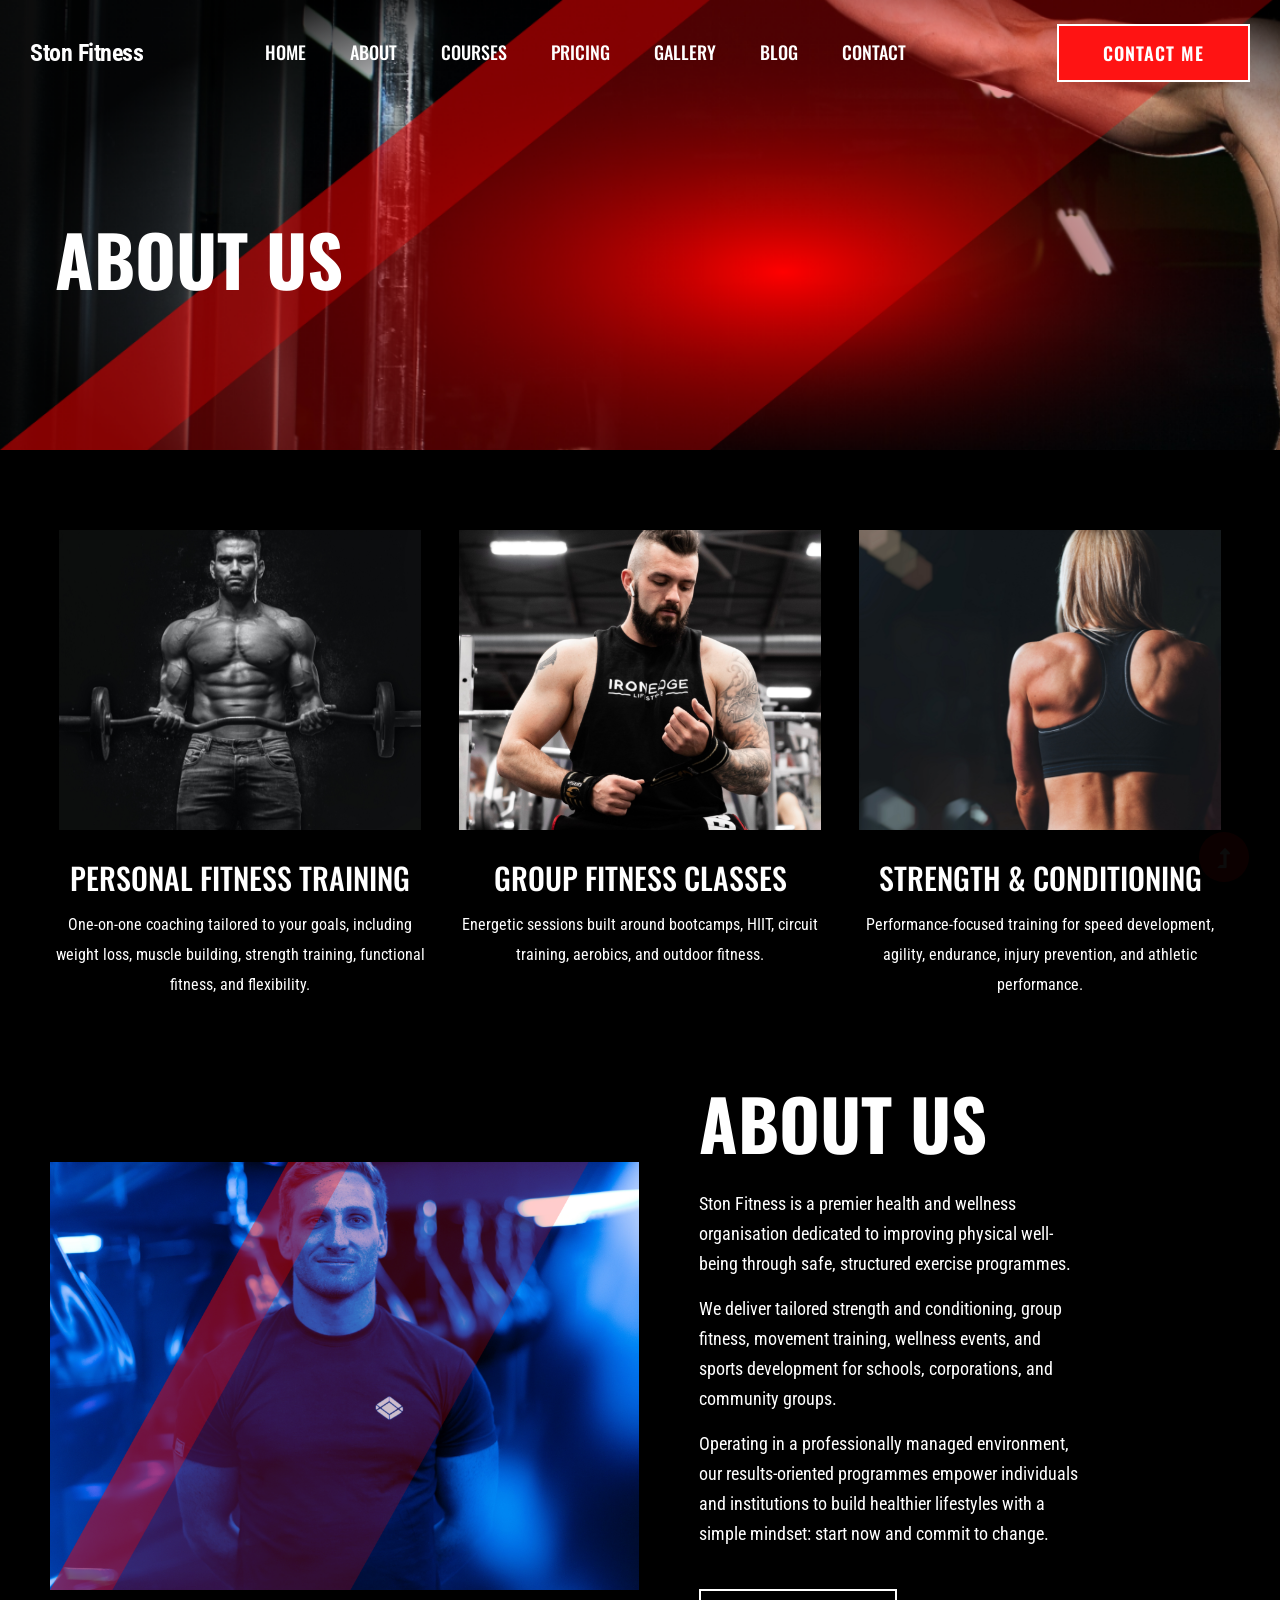
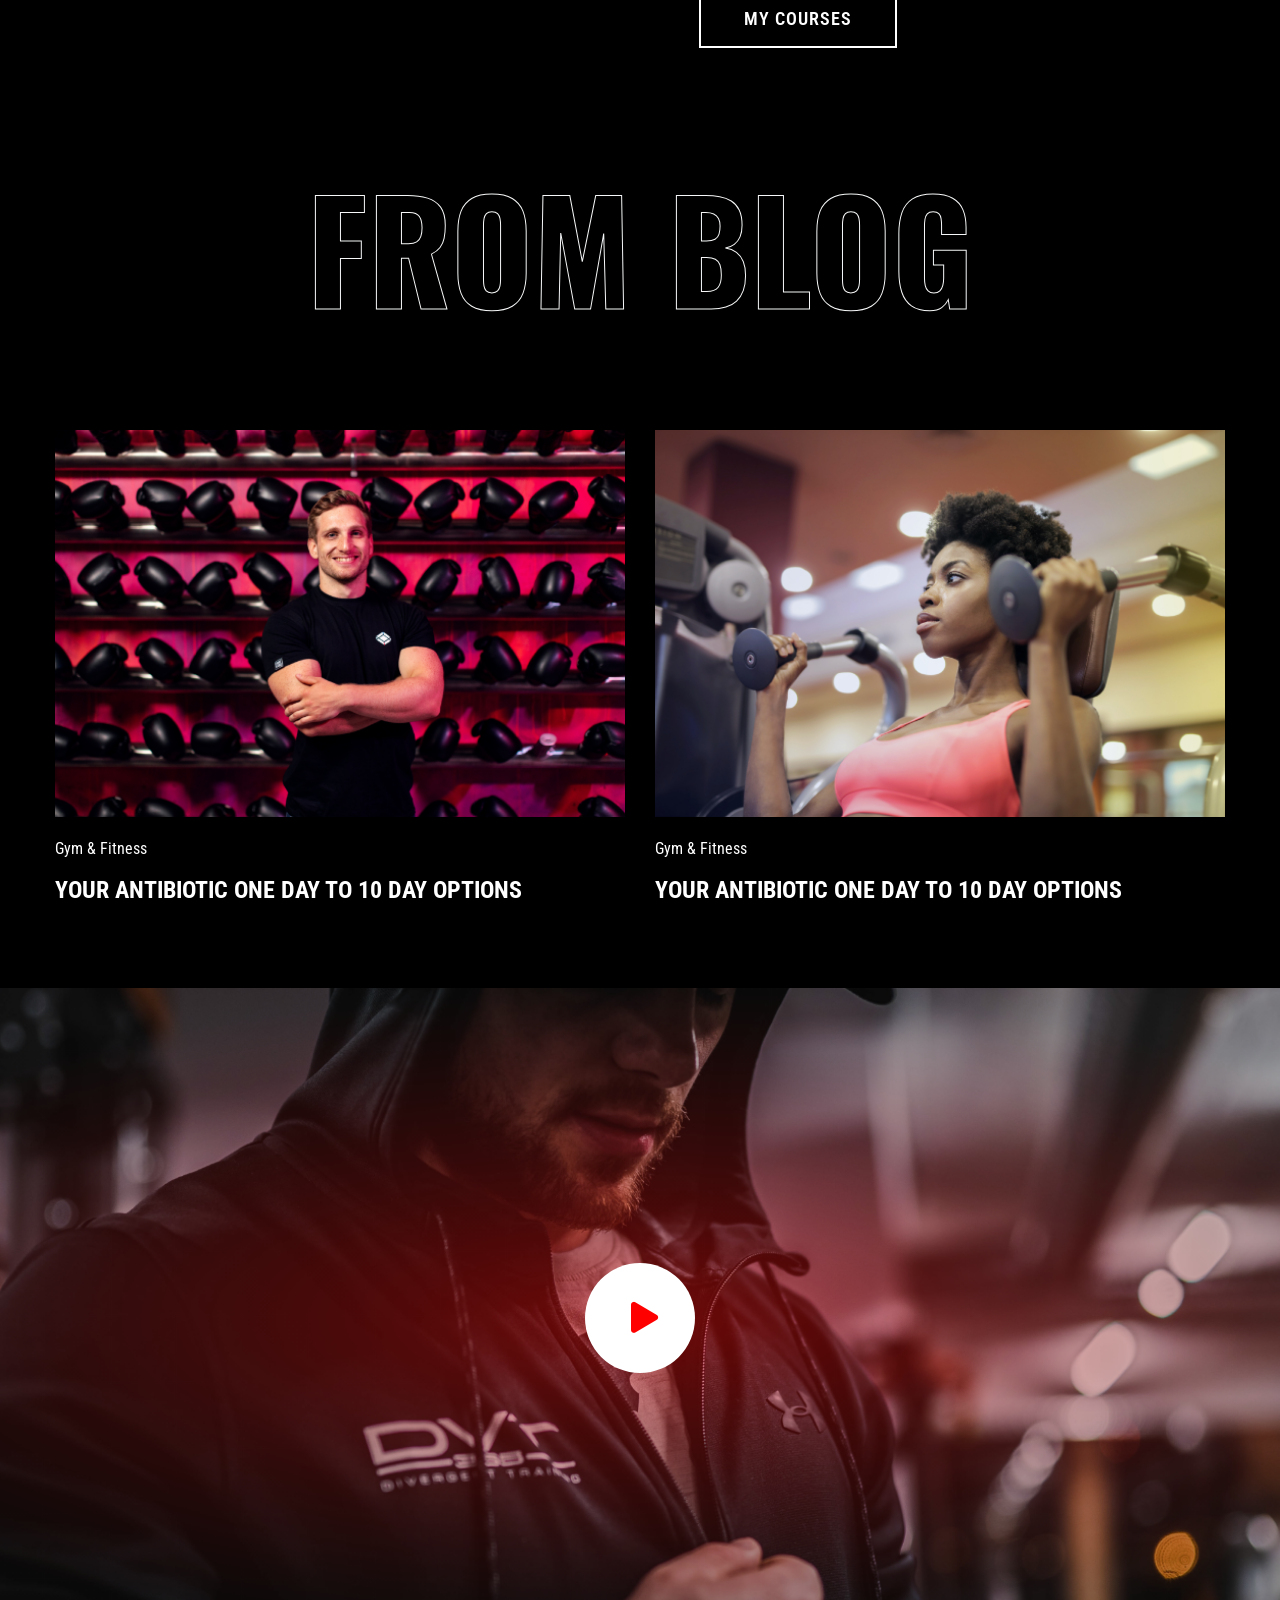
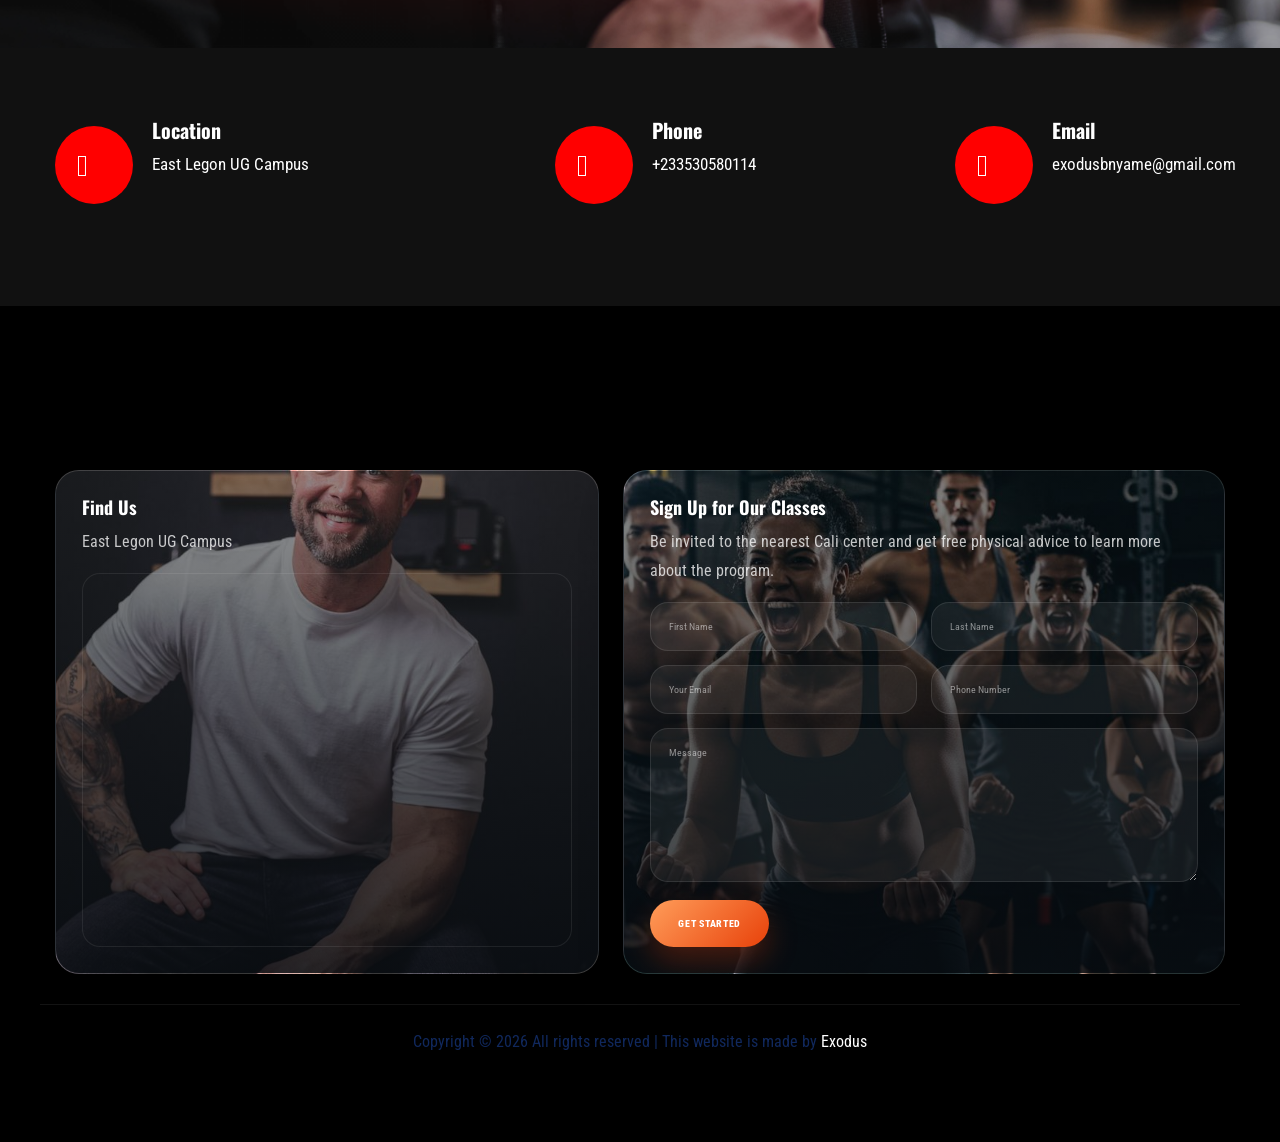
==== commit 7fcc3a6f: "has left with contact page" ====
--- a/about.html
+++ b/about.html
@@ -1,371 +1,678 @@
 <!doctype html>
 <html class="no-js" lang="zxx">
-<head>
-    <meta charset="utf-8">
-    <meta http-equiv="x-ua-compatible" content="ie=edge">
-    <title>Gym trainer | Template </title>
-    <meta name="description" content="">
-    <meta name="viewport" content="width=device-width, initial-scale=1">
-    <link rel="manifest" href="site.webmanifest">
-    <link rel="shortcut icon" type="image/x-icon" href="assets/img/favicon.ico">
+  <head>
+    <meta charset="utf-8" />
+    <meta http-equiv="x-ua-compatible" content="ie=edge" />
+    <title>Ston Fitness | Health, Fitness & Wellness</title>
+    <meta
+      name="description"
+      content="Ston Fitness is a professional health, fitness, and wellness organisation focused on improving physical wellbeing."
+    />
+    <meta name="viewport" content="width=device-width, initial-scale=1" />
+    <link rel="manifest" href="site.webmanifest" />
+    <link
+      rel="shortcut icon"
+      type="image/x-icon"
+      href="assets/img/favicon.ico"
+    />
 
     <!-- CSS here -->
-    <link rel="stylesheet" href="assets/css/bootstrap.min.css">
-    <link rel="stylesheet" href="assets/css/owl.carousel.min.css">
-    <link rel="stylesheet" href="assets/css/slicknav.css">
-    <link rel="stylesheet" href="assets/css/flaticon.css">
-    <link rel="stylesheet" href="assets/css/gijgo.css">
-    <link rel="stylesheet" href="assets/css/animate.min.css">
-    <link rel="stylesheet" href="assets/css/animated-headline.css">
-    <link rel="stylesheet" href="assets/css/magnific-popup.css">
-    <link rel="stylesheet" href="assets/css/fontawesome-all.min.css">
-    <link rel="stylesheet" href="assets/css/themify-icons.css">
-    <link rel="stylesheet" href="assets/css/slick.css">
-    <link rel="stylesheet" href="assets/css/nice-select.css">
-    <link rel="stylesheet" href="assets/css/style.css">
-</head>
-<body class="black-bg">
+    <link rel="stylesheet" href="assets/css/bootstrap.min.css" />
+    <link rel="stylesheet" href="assets/css/owl.carousel.min.css" />
+    <link rel="stylesheet" href="assets/css/slicknav.css" />
+    <link rel="stylesheet" href="assets/css/flaticon.css" />
+    <link rel="stylesheet" href="assets/css/gijgo.css" />
+    <link rel="stylesheet" href="assets/css/animate.min.css" />
+    <link rel="stylesheet" href="assets/css/animated-headline.css" />
+    <link rel="stylesheet" href="assets/css/magnific-popup.css" />
+    <link rel="stylesheet" href="assets/css/fontawesome-all.min.css" />
+    <link rel="stylesheet" href="assets/css/themify-icons.css" />
+    <link rel="stylesheet" href="assets/css/slick.css" />
+    <link rel="stylesheet" href="assets/css/nice-select.css" />
+    <link rel="stylesheet" href="assets/css/style.css" />
+
+    <style>
+      .about-footer {
+        padding-top: 70px;
+      }
+
+      .about-footer-panel {
+        display: grid;
+        grid-template-columns: 0.95fr 1.05fr;
+        gap: 24px;
+        margin-bottom: 30px;
+      }
+
+      .about-footer-card {
+        position: relative;
+        overflow: hidden;
+        min-height: 470px;
+        border-radius: 24px;
+        border: 1px solid rgba(255, 255, 255, 0.12);
+        background-color: #10161d;
+        background-size: cover;
+        background-position: center;
+        box-shadow: 0 22px 45px rgba(0, 0, 0, 0.22);
+      }
+
+      .about-footer-card::before {
+        content: "";
+        position: absolute;
+        inset: 0;
+        background: linear-gradient(
+          180deg,
+          rgba(7, 10, 14, 0.28),
+          rgba(7, 10, 14, 0.74)
+        );
+      }
+
+      .about-footer-map-card {
+        background-image: url("assets/img/coaches/Heasdhots%20and%20branding%20on%20location.jpeg");
+      }
+
+      .about-footer-form-card {
+        background-image: url("assets/img/coaches/Intense%20Group%20Workout_%20High-Energy%20Fitness%20Motivation.jpeg");
+      }
+
+      .about-footer-inner {
+        position: relative;
+        z-index: 1;
+        height: 100%;
+        padding: 32px;
+        display: flex;
+        flex-direction: column;
+      }
+
+      .about-footer-title {
+        margin-bottom: 10px;
+        font-size: 32px;
+        font-weight: 800;
+        color: #ffffff;
+      }
+
+      .about-footer-copy {
+        margin-bottom: 22px;
+        color: rgba(255, 255, 255, 0.82);
+        font-size: 16px;
+        line-height: 1.8;
+      }
+
+      .about-footer-map {
+        width: 100%;
+        height: 100%;
+        min-height: 300px;
+        border: 0;
+        border-radius: 18px;
+        filter: grayscale(100%) contrast(1.08) brightness(0.72);
+        box-shadow: 0 15px 32px rgba(0, 0, 0, 0.24);
+      }
+
+      .about-footer-form {
+        display: grid;
+        grid-template-columns: repeat(2, minmax(0, 1fr));
+        gap: 14px;
+      }
+
+      .about-footer-field {
+        min-width: 0;
+      }
+
+      .about-footer-field input,
+      .about-footer-field textarea {
+        width: 100%;
+        border: 1px solid rgba(255, 255, 255, 0.14);
+        background: rgba(12, 17, 22, 0.72);
+        color: #fff;
+        border-radius: 14px;
+        padding: 15px 16px;
+        font-size: 15px;
+        outline: none;
+      }
+
+      .about-footer-field textarea {
+        min-height: 120px;
+        resize: vertical;
+      }
+
+      .about-footer-field input::placeholder,
+      .about-footer-field textarea::placeholder {
+        color: rgba(255, 255, 255, 0.72);
+      }
+
+      .about-footer-full {
+        grid-column: 1 / -1;
+      }
+
+      .about-footer-submit {
+        background: #e8410a;
+        color: #fff;
+        border: 0;
+        border-radius: 999px;
+        padding: 14px 28px;
+        font-weight: 700;
+        letter-spacing: 0.4px;
+        text-transform: uppercase;
+      }
+
+      .about-footer-bottom {
+        border-top: 1px solid rgba(255, 255, 255, 0.08);
+        padding-top: 22px;
+      }
+
+      @media (max-width: 991px) {
+        .about-footer-panel {
+          grid-template-columns: 1fr;
+        }
+
+        .about-footer-card {
+          min-height: auto;
+        }
+
+        .about-footer-map {
+          min-height: 280px;
+        }
+
+        .about-footer-form {
+          grid-template-columns: 1fr;
+        }
+      }
+    </style>
+  </head>
+  <body class="black-bg">
     <!-- ? Preloader Start -->
     <div id="preloader-active">
-        <div class="preloader d-flex align-items-center justify-content-center">
-            <div class="preloader-inner position-relative">
-                <div class="preloader-circle"></div>
-                <div class="preloader-img pere-text">
-                    <img src="assets/img/logo/loder.png" alt="">
-                </div>
-            </div>
-        </div>
+      <div class="preloader d-flex align-items-center justify-content-center">
+        <div class="preloader-inner position-relative">
+          <div class="preloader-circle"></div>
+          <div class="preloader-img pere-text">
+            <img src="assets/img/logo/loder.png" alt="" />
+          </div>
+        </div>
+      </div>
     </div>
     <!-- Preloader Start -->
     <header>
-        <!-- Header Start -->
-        <div class="header-area header-transparent">
-            <div class="main-header header-sticky">
-                <div class="container-fluid">
-                    <div class="menu-wrapper d-flex align-items-center justify-content-between">
-                        <!-- Logo -->
-                        <div class="logo">
-                            <a href="index.html"><img src="assets/img/logo/logo.png" alt=""></a>
+      <!-- Header Start -->
+      <div class="header-area header-transparent">
+        <div class="main-header header-sticky">
+          <div class="container-fluid">
+            <div
+              class="menu-wrapper d-flex align-items-center justify-content-between"
+            >
+              <div class="logo">
+                <a
+                  href="index.html"
+                  style="
+                    color: #fff;
+                    font-size: 24px;
+                    font-weight: 700;
+                    letter-spacing: -0.5px;
+                    text-decoration: none;
+                  "
+                  >Ston Fitness</a
+                >
+              </div>
+              <!-- Main-menu -->
+              <div class="main-menu f-right d-none d-lg-block">
+                <nav>
+                  <ul id="navigation">
+                    <li><a href="index.html">Home</a></li>
+                    <li><a href="about.html">About</a></li>
+                    <li><a href="courses.html">Courses</a></li>
+                    <li><a href="pricing.html">Pricing</a></li>
+                    <li><a href="gallery.html">Gallery</a></li>
+                    <li>
+                      <a href="blog.html">Blog</a>
+                      <ul class="submenu">
+                        <li><a href="blog.html">Blog</a></li>
+                        <li><a href="blog_details.html">Blog Details</a></li>
+                        <li><a href="elements.html">Elements</a></li>
+                      </ul>
+                    </li>
+                    <li><a href="contact.html">Contact</a></li>
+                  </ul>
+                </nav>
+              </div>
+              <!-- Header-btn -->
+              <div class="header-btns d-none d-lg-block f-right">
+                <a href="contact.html" class="btn">Contact me</a>
+              </div>
+              <!-- Mobile Menu -->
+              <div class="col-12">
+                <div class="mobile_menu d-block d-lg-none"></div>
+              </div>
+            </div>
+          </div>
+        </div>
+      </div>
+      <!-- Header End -->
+    </header>
+    <main>
+      <!--? Hero Start -->
+      <div class="slider-area2">
+        <div class="slider-height2 d-flex align-items-center">
+          <div class="container">
+            <div class="row">
+              <div class="col-xl-12">
+                <div class="hero-cap hero-cap2 pt-70">
+                  <h2>About Us</h2>
+                </div>
+              </div>
+            </div>
+          </div>
+        </div>
+      </div>
+      <!-- Hero End -->
+      <!--? Team -->
+      <section class="team-area pt-80">
+        <div class="container">
+          <div class="row">
+            <div class="col-lg-4 col-md-6">
+              <div
+                class="single-cat text-center mb-30 wow fadeInUp"
+                data-wow-duration="1s"
+                data-wow-delay=".2s"
+              >
+                <div class="cat-icon">
+                  <img src="assets/img/gallery/team1.png" alt="" />
+                </div>
+                <div class="cat-cap">
+                  <h5><a href="services.html">Personal Fitness Training</a></h5>
+                  <p>
+                    One-on-one coaching tailored to your goals, including weight
+                    loss, muscle building, strength training, functional
+                    fitness, and flexibility.
+                  </p>
+                </div>
+              </div>
+            </div>
+            <div class="col-lg-4 col-md-6">
+              <div
+                class="single-cat text-center mb-30 wow fadeInUp"
+                data-wow-duration="1s"
+                data-wow-delay=".4s"
+              >
+                <div class="cat-icon">
+                  <img src="assets/img/gallery/team2.png" alt="" />
+                </div>
+                <div class="cat-cap">
+                  <h5><a href="services.html">Group Fitness Classes</a></h5>
+                  <p>
+                    Energetic sessions built around bootcamps, HIIT, circuit
+                    training, aerobics, and outdoor fitness.
+                  </p>
+                </div>
+              </div>
+            </div>
+            <div class="col-lg-4 col-md-6">
+              <div
+                class="single-cat text-center mb-30 wow fadeInUp"
+                data-wow-duration="1s"
+                data-wow-delay=".6s"
+              >
+                <div class="cat-icon">
+                  <img src="assets/img/gallery/team3.png" alt="" />
+                </div>
+                <div class="cat-cap">
+                  <h5>
+                    <a href="services.html">Strength &amp; Conditioning</a>
+                  </h5>
+                  <p>
+                    Performance-focused training for speed development, agility,
+                    endurance, injury prevention, and athletic performance.
+                  </p>
+                </div>
+              </div>
+            </div>
+          </div>
+        </div>
+      </section>
+      <!-- Services End -->
+      <!--? About Area-2 Start -->
+      <section class="about-area2 fix pb-padding pt-50 pb-80">
+        <div class="support-wrapper align-items-center">
+          <div
+            class="right-content2 wow fadeInUp"
+            data-wow-duration="1s"
+            data-wow-delay=".2s"
+          >
+            <!-- img -->
+            <div class="right-img">
+              <img src="assets/img/gallery/about.png" alt="" />
+            </div>
+          </div>
+          <div class="left-content2">
+            <!-- section tittle -->
+            <div
+              class="section-tittle2 mb-20 wow fadeInUp"
+              data-wow-duration="1s"
+              data-wow-delay=".3s"
+            >
+              <div class="front-text">
+                <h2 class="">About Us</h2>
+                <p>
+                  Ston Fitness is a premier health and wellness organisation
+                  dedicated to improving physical well-being through safe,
+                  structured exercise programmes.
+                </p>
+                <p>
+                  We deliver tailored strength and conditioning, group fitness,
+                  movement training, wellness events, and sports development for
+                  schools, corporations, and community groups.
+                </p>
+
+                <p class="mb-40">
+                  Operating in a professionally managed environment, our
+                  results-oriented programmes empower individuals and
+                  institutions to build healthier lifestyles with a simple
+                  mindset: start now and commit to change.
+                </p>
+                <a href="courses.html" class="border-btn">My Courses</a>
+              </div>
+            </div>
+          </div>
+        </div>
+      </section>
+      <!-- About Area End -->
+      <!--? Blog Area Start -->
+      <section class="home-blog-area pt-10 pb-50">
+        <div class="container">
+          <!-- Section Tittle -->
+          <div class="row justify-content-center">
+            <div class="col-lg-7 col-md-9 col-sm-10">
+              <div
+                class="section-tittle text-center mb-100 wow fadeInUp"
+                data-wow-duration="2s"
+                data-wow-delay=".2s"
+              >
+                <h2>From Blog</h2>
+              </div>
+            </div>
+          </div>
+          <div class="row">
+            <div class="col-xl-6 col-lg-6 col-md-6">
+              <div
+                class="home-blog-single mb-30 wow fadeInUp"
+                data-wow-duration="1s"
+                data-wow-delay=".2s"
+              >
+                <div class="blog-img-cap">
+                  <div class="blog-img">
+                    <img src="assets/img/gallery/blog1.png" alt="" />
+                  </div>
+                  <div class="blog-cap">
+                    <span>Gym & Fitness</span>
+                    <h3>
+                      <a href="blog_details.html"
+                        >Your Antibiotic One Day To 10 Day Options</a
+                      >
+                    </h3>
+                  </div>
+                </div>
+              </div>
+            </div>
+            <div class="col-xl-6 col-lg-6 col-md-6">
+              <div
+                class="home-blog-single mb-30 wow fadeInUp"
+                data-wow-duration="1s"
+                data-wow-delay=".4s"
+              >
+                <div class="blog-img-cap">
+                  <div class="blog-img">
+                    <img src="assets/img/gallery/blog2.png" alt="" />
+                  </div>
+                  <div class="blog-cap">
+                    <span>Gym & Fitness</span>
+                    <h3>
+                      <a href="blog_details.html"
+                        >Your Antibiotic One Day To 10 Day Options</a
+                      >
+                    </h3>
+                  </div>
+                </div>
+              </div>
+            </div>
+          </div>
+        </div>
+      </section>
+      <!-- Blog Area End -->
+      <!--? video_start -->
+      <div
+        class="video-area section-bg2 d-flex align-items-center"
+        data-background="assets/img/gallery/video-bg.png"
+      >
+        <div class="container">
+          <div class="video-wrap position-relative">
+            <div class="video-icon">
+              <a
+                class="popup-video btn-icon"
+                href="https://www.youtube.com/watch?v=up68UAfH0d0"
+                ><i class="fas fa-play"></i
+              ></a>
+            </div>
+          </div>
+        </div>
+      </div>
+      <!-- video_end -->
+      <!-- ? services-area -->
+      <section class="services-area">
+        <div class="container">
+          <div class="row justify-content-between">
+            <div class="col-xl-4 col-lg-4 col-md-6 col-sm-8">
+              <div
+                class="single-services mb-40 wow fadeInUp"
+                data-wow-duration="1s"
+                data-wow-delay=".1s"
+              >
+                <div class="features-icon">
+                  <img src="assets/img/icon/icon1.svg" alt="" />
+                </div>
+                <div class="features-caption">
+                  <h3>Location</h3>
+                  <p>East Legon UG Campus</p>
+                </div>
+              </div>
+            </div>
+            <div class="col-xl-3 col-lg-4 col-md-6 col-sm-8">
+              <div
+                class="single-services mb-40 wow fadeInUp"
+                data-wow-duration="1s"
+                data-wow-delay=".2s"
+              >
+                <div class="features-icon">
+                  <img src="assets/img/icon/icon2.svg" alt="" />
+                </div>
+                <div class="features-caption">
+                  <h3>Phone</h3>
+                  <p>+233530580114</p>
+                </div>
+              </div>
+            </div>
+            <div class="col-xl-3 col-lg-4 col-md-6 col-sm-8">
+              <div
+                class="single-services mb-40 wow fadeInUp"
+                data-wow-duration="2s"
+                data-wow-delay=".4s"
+              >
+                <div class="features-icon">
+                  <img src="assets/img/icon/icon3.svg" alt="" />
+                </div>
+                <div class="features-caption">
+                  <h3>Email</h3>
+                  <p>exodusbnyame@gmail.com</p>
+                </div>
+              </div>
+            </div>
+          </div>
+        </div>
+      </section>
+    </main>
+    <footer>
+      <!--? Footer Start-->
+      <div class="footer-area black-bg ston-footer">
+        <div class="container">
+          <div class="footer-top footer-padding">
+            <div class="row">
+              <div class="col-xl-12">
+                <div class="ston-footer-panel">
+                  <div
+                    class="ston-footer-card wow fadeInUp"
+                    data-wow-duration="0.8s"
+                    data-wow-delay=".1s"
+                    style="
+                      background-image: url(&quot;assets/img/coaches/Heasdhots%20and%20branding%20on%20location.jpeg&quot;);
+                    "
+                  >
+                    <div class="ston-footer-card-inner">
+                      <h4 class="ston-footer-title">Find Us</h4>
+                      <p class="ston-footer-copy">East Legon UG Campus</p>
+                      <iframe
+                        class="ston-footer-map"
+                        title="Ston Fitness location map"
+                        src="https://www.google.com/maps?q=East%20Legon%20UG%20Campus&output=embed"
+                        loading="lazy"
+                        referrerpolicy="no-referrer-when-downgrade"
+                      ></iframe>
+                    </div>
+                  </div>
+                  <div
+                    class="ston-footer-card wow fadeInUp"
+                    data-wow-duration="0.8s"
+                    data-wow-delay=".25s"
+                    style="
+                      background-image: url(&quot;assets/img/coaches/Intense%20Group%20Workout_%20High-Energy%20Fitness%20Motivation.jpeg&quot;);
+                    "
+                  >
+                    <div class="ston-footer-card-inner">
+                      <h4 class="ston-footer-title">Sign Up for Our Classes</h4>
+                      <p class="ston-footer-copy">
+                        Be invited to the nearest Cali center and get free
+                        physical advice to learn more about the program.
+                      </p>
+                      <form
+                        class="form-contact contact_form"
+                        action="contact_process.php"
+                        method="post"
+                        id="contactForm"
+                        novalidate="novalidate"
+                      >
+                        <div class="ston-footer-form">
+                          <div class="ston-footer-field">
+                            <input
+                              type="text"
+                              name="first_name"
+                              placeholder="First Name"
+                              required
+                            />
+                          </div>
+                          <div class="ston-footer-field">
+                            <input
+                              type="text"
+                              name="last_name"
+                              placeholder="Last Name"
+                              required
+                            />
+                          </div>
+                          <div class="ston-footer-field">
+                            <input
+                              type="email"
+                              name="email"
+                              placeholder="Your Email"
+                              required
+                            />
+                          </div>
+                          <div class="ston-footer-field">
+                            <input
+                              type="tel"
+                              name="number"
+                              placeholder="Phone Number"
+                              required
+                            />
+                          </div>
+                          <div class="ston-footer-field ston-footer-full">
+                            <textarea
+                              name="message"
+                              placeholder="Message"
+                              required
+                            ></textarea>
+                          </div>
                         </div>
-                        <!-- Main-menu -->
-                        <div class="main-menu f-right d-none d-lg-block">
-                            <nav>
-                                <ul id="navigation">
-                                    <li><a href="index.html">Home</a></li>
-                                    <li><a href="about.html">About</a></li>
-                                    <li><a href="courses.html">Courses</a></li>
-                                    <li><a href="pricing.html">Pricing</a></li>
-                                    <li><a href="gallery.html">Gallery</a></li>
-                                    <li><a href="blog.html">Blog</a>
-                                        <ul class="submenu">
-                                            <li><a href="blog.html">Blog</a></li>
-                                            <li><a href="blog_details.html">Blog Details</a></li>
-                                            <li><a href="elements.html">Elements</a></li>
-                                        </ul>
-                                    </li>
-                                    <li><a href="contact.html">Contact</a></li>
-                                </ul>
-                            </nav>
-                        </div>          
-                        <!-- Header-btn -->
-                        <div class="header-btns d-none d-lg-block f-right">
-                           <a href="contact.html" class="btn">Contact me</a>
-                       </div>
-                       <!-- Mobile Menu -->
-                       <div class="col-12">
-                        <div class="mobile_menu d-block d-lg-none"></div>
+                        <div style="margin-top: 18px">
+                          <button type="submit" class="ston-footer-submit">
+                            Get Started
+                          </button>
+                        </div>
+                      </form>
                     </div>
-                </div>
-            </div>
-        </div>
-    </div>
-    <!-- Header End -->
-</header>
-<main>
-    <!--? Hero Start -->
-    <div class="slider-area2">
-        <div class="slider-height2 d-flex align-items-center">
-            <div class="container">
-                <div class="row">
-                    <div class="col-xl-12">
-                        <div class="hero-cap hero-cap2 pt-70">
-                            <h2>About Me</h2>
-                        </div>
-                    </div>
-                </div>
-            </div>
-        </div>
-    </div>
-    <!-- Hero End -->
-    <!--? Team -->
-    <section class="team-area pt-80">
-        <div class="container">
-            <div class="row">
-                <div class="col-lg-4 col-md-6">
-                    <div class="single-cat text-center mb-30 wow fadeInUp" data-wow-duration="1s" data-wow-delay=".2s" >
-                        <div class="cat-icon">
-                            <img src="assets/img/gallery/team1.png" alt="">
-                        </div>
-                        <div class="cat-cap">
-                            <h5><a href="services.html">Body Building</a></h5>
-                            <p>You’ll look at graphs and charts in Task One, how to approach the task </p>
-                        </div>
-                    </div>
-                </div>
-                <div class="col-lg-4 col-md-6">
-                    <div class="single-cat text-center mb-30 wow fadeInUp" data-wow-duration="1s" data-wow-delay=".4s">
-                        <div class="cat-icon">
-                            <img src="assets/img/gallery/team2.png" alt="">
-                        </div>
-                        <div class="cat-cap">
-                            <h5><a href="services.html">Muscle Gain</a></h5>
-                            <p>You’ll look at graphs and charts in Task One, how to approach the task </p>
-                        </div>
-                    </div>
-                </div>
-                <div class="col-lg-4 col-md-6">
-                    <div class="single-cat text-center mb-30 wow fadeInUp" data-wow-duration="1s" data-wow-delay=".6s">
-                        <div class="cat-icon">
-                            <img src="assets/img/gallery/team3.png" alt="">
-                        </div>
-                        <div class="cat-cap">
-                            <h5><a href="services.html">Weight Loss</a></h5>
-                            <p>You’ll look at graphs and charts in Task One, how to approach the task </p>
-                        </div>
-                    </div>
-                </div>
-            </div>
-        </div>
-    </section>
-    <!-- Services End -->
-    <!--? About Area-2 Start -->
-    <section class="about-area2 fix pb-padding pt-50 pb-80">
-        <div class="support-wrapper align-items-center">
-            <div class="right-content2 wow fadeInUp" data-wow-duration="1s" data-wow-delay=".2s" >
-                <!-- img -->
-                <div class="right-img">
-                    <img src="assets/img/gallery/about.png" alt="">
-                </div>
-            </div>
-            <div class="left-content2">
-                <!-- section tittle -->
-                <div class="section-tittle2 mb-20 wow fadeInUp" data-wow-duration="1s" data-wow-delay=".3s">
-                    <div class="front-text">
-                        <h2 class="">About Me</h2>
-                        <p>You’ll look at graphs and charts in Task One, how to approach the task and the language needed 
-                            for a successful answer. You’ll examine Task Two questions and learn how to plan, write and 
-                        check academic essays.</p>
-                        <p class="mb-40">Task One, how to approach the task and the language needed for a successful answer. You’ll 
-                        examine Task Two questions and learn how to plan, write and check academic essays.</p>
-                        <a href="courses.html" class="border-btn">My Courses</a>
-                    </div>
-                </div>
-            </div>
-        </div>
-    </section>
-    <!-- About Area End -->
-    <!--? Blog Area Start -->
-    <section class="home-blog-area pt-10 pb-50">
-        <div class="container">
-            <!-- Section Tittle -->
-            <div class="row justify-content-center">
-                <div class="col-lg-7 col-md-9 col-sm-10">
-                    <div class="section-tittle text-center mb-100 wow fadeInUp" data-wow-duration="2s" data-wow-delay=".2s">
-                        <h2>From Blog</h2>
-                    </div>
-                </div>
-            </div>
-            <div class="row">
-                <div class="col-xl-6 col-lg-6 col-md-6">
-                    <div class="home-blog-single mb-30 wow fadeInUp" data-wow-duration="1s" data-wow-delay=".2s">
-                        <div class="blog-img-cap">
-                            <div class="blog-img">
-                                <img src="assets/img/gallery/blog1.png" alt="">
-                            </div>
-                            <div class="blog-cap">
-                                <span>Gym & Fitness</span>
-                                <h3><a href="blog_details.html">Your Antibiotic One Day To 10 Day Options</a></h3>
-                            </div>
-                        </div>
-                    </div>
-                </div>
-                <div class="col-xl-6 col-lg-6 col-md-6">
-                    <div class="home-blog-single mb-30 wow fadeInUp" data-wow-duration="1s" data-wow-delay=".4s">
-                        <div class="blog-img-cap">
-                            <div class="blog-img">
-                                <img src="assets/img/gallery/blog2.png" alt="">
-                            </div>
-                            <div class="blog-cap">
-                                <span>Gym & Fitness</span>
-                                <h3><a href="blog_details.html">Your Antibiotic One Day To 10 Day Options</a></h3>
-                            </div>
-                        </div>
-                    </div>
-                </div>
-            </div>
-        </div>
-    </section>
-    <!-- Blog Area End -->
-    <!--? video_start -->
-    <div class="video-area section-bg2 d-flex align-items-center"  data-background="assets/img/gallery/video-bg.png">
-        <div class="container">
-            <div class="video-wrap position-relative">
-                <div class="video-icon" >
-                    <a class="popup-video btn-icon" href="https://www.youtube.com/watch?v=up68UAfH0d0"><i class="fas fa-play"></i></a>
-                </div>
-            </div>
-        </div>
-    </div>
-    <!-- video_end -->
-    <!-- ? services-area -->
-    <section class="services-area">
-        <div class="container">
-            <div class="row justify-content-between">
-                <div class="col-xl-4 col-lg-4 col-md-6 col-sm-8">
-                    <div class="single-services mb-40 wow fadeInUp" data-wow-duration="1s" data-wow-delay=".1s">
-                        <div class="features-icon">
-                            <img src="assets/img/icon/icon1.svg" alt="">
-                        </div>
-                        <div class="features-caption">
-                            <h3>Location</h3>
-                            <p>You’ll look at graphs and charts in Task One, how to approach </p>
-                        </div>
-                    </div>
-                </div>
-                <div class="col-xl-3 col-lg-4 col-md-6 col-sm-8">
-                    <div class="single-services mb-40 wow fadeInUp" data-wow-duration="1s" data-wow-delay=".2s">
-                        <div class="features-icon">
-                            <img src="assets/img/icon/icon2.svg" alt="">
-                        </div>
-                        <div class="features-caption">
-                            <h3>Phone</h3>
-                            <p>(90) 277 278 2566</p>
-                            <p>  (78) 267 256 2578</p>
-                        </div>
-                    </div>
-                </div>
-                <div class="col-xl-3 col-lg-4 col-md-6 col-sm-8">
-                    <div class="single-services mb-40 wow fadeInUp" data-wow-duration="2s" data-wow-delay=".4s">
-                        <div class="features-icon">
-                            <img src="assets/img/icon/icon3.svg" alt="">
-                        </div>
-                        <div class="features-caption">
-                            <h3>Email</h3>
-                            <p>jacson767@gmail.com</p>
-                            <p>contact56@zacsion.com</p>
-                        </div>
-                    </div>
-                </div>
-            </div>
-        </div>
-    </section>
-</main>
-<footer>
-    <!--? Footer Start-->
-    <div class="footer-area black-bg">
-        <div class="container">
-            <div class="footer-top footer-padding">
-                <!-- Footer Menu -->
-                <div class="row">
-                    <div class="col-xl-12">
-                        <div class="single-footer-caption mb-50 text-center">
-                            <!-- logo -->
-                            <div class="footer-logo wow fadeInUp" data-wow-duration="1s" data-wow-delay=".2s">
-                                <a href="index.html"><img src="assets/img/logo/logo2_footer.png" alt=""></a>
-                            </div>
-                            <!-- Menu -->
-                            <!-- Header Start -->
-                            <div class="header-area main-header2 wow fadeInUp" data-wow-duration="2s" data-wow-delay=".4s">
-                                <div class="main-header main-header2">
-                                    <div class="menu-wrapper menu-wrapper2">
-                                        <!-- Main-menu -->
-                                        <div class="main-menu main-menu2 text-center">
-                                            <nav>
-                                                <ul>
-                                                    <li><a href="index.html">Home</a></li>
-                                                    <li><a href="about.html">About</a></li>
-                                                    <li><a href="courses.html">Courses</a></li>
-                                                    <li><a href="pricing.html">Pricing</a></li>
-                                                    <li><a href="gallery.html">Gallery</a></li>
-                                                    <li><a href="contact.html">Contact</a></li>
-                                                </ul>
-                                            </nav>
-                                        </div>   
-                                    </div>
-                                </div>
-                            </div>
-                            <!-- Header End -->
-                            <!-- social -->
-                            <div class="footer-social mt-30 wow fadeInUp" data-wow-duration="3s" data-wow-delay=".8s">
-                                <a href="#"><i class="fab fa-twitter"></i></a>
-                                <a href="https://bit.ly/sai4ull"><i class="fab fa-facebook-f"></i></a>
-                                <a href="#"><i class="fab fa-pinterest-p"></i></a>
-                            </div>
-                        </div>
-                    </div>
-                </div>
-            </div>
-            <!-- Footer Bottom -->
-            <div class="footer-bottom">
-                <div class="row d-flex align-items-center">
-                    <div class="col-lg-12">
-                        <div class="footer-copy-right text-center">
-                            <p><!-- Link back to Colorlib can't be removed. Template is licensed under CC BY 3.0. -->
-                              Copyright &copy;<script>document.write(new Date().getFullYear());</script> All rights reserved | This template is made with <i class="fa fa-heart" aria-hidden="true"></i> by <a href="https://colorlib.com" target="_blank">Colorlib</a>
-                              <!-- Link back to Colorlib can't be removed. Template is licensed under CC BY 3.0. --></p>
-                          </div>
-                      </div>
                   </div>
-              </div>
-          </div>
+                </div>
+              </div>
+            </div>
+            <div class="row ston-footer-bottom-row">
+              <div class="col-xl-12 text-center">
+                <div class="footer-copy-right ston-footer-bottom">
+                  <p>
+                    Copyright &copy;
+                    <script>
+                      document.write(new Date().getFullYear());
+                    </script>
+                    All rights reserved | This website is made by
+                    <a href="https://github.com/EBNyame" target="_blank"
+                      >Exodus</a
+                    >
+                  </p>
+                </div>
+              </div>
+            </div>
+          </div>
+        </div>
       </div>
       <!-- Footer End-->
-  </footer>
-  <!-- Scroll Up -->
-  <div id="back-top" >
-    <a title="Go to Top" href="#"> <i class="fas fa-level-up-alt"></i></a>
-</div>
-
-<!-- JS here -->
-
-<script src="./assets/js/vendor/modernizr-3.5.0.min.js"></script>
-<!-- Jquery, Popper, Bootstrap -->
-<script src="./assets/js/vendor/jquery-1.12.4.min.js"></script>
-<script src="./assets/js/popper.min.js"></script>
-<script src="./assets/js/bootstrap.min.js"></script>
-<!-- Jquery Mobile Menu -->
-<script src="./assets/js/jquery.slicknav.min.js"></script>
-
-<!-- Jquery Slick , Owl-Carousel Plugins -->
-<script src="./assets/js/owl.carousel.min.js"></script>
-<script src="./assets/js/slick.min.js"></script>
-<!-- One Page, Animated-HeadLin -->
-<script src="./assets/js/wow.min.js"></script>
-<script src="./assets/js/animated.headline.js"></script>
-<script src="./assets/js/jquery.magnific-popup.js"></script>
-
-<!-- Date Picker -->
-<script src="./assets/js/gijgo.min.js"></script>
-<!-- Nice-select, sticky -->
-<script src="./assets/js/jquery.nice-select.min.js"></script>
-<script src="./assets/js/jquery.sticky.js"></script>
-
-<!-- counter , waypoint,Hover Direction -->
-<script src="./assets/js/jquery.counterup.min.js"></script>
-<script src="./assets/js/waypoints.min.js"></script>
-<script src="./assets/js/jquery.countdown.min.js"></script>
-<script src="./assets/js/hover-direction-snake.min.js"></script>
-
-<!-- contact js -->
-<script src="./assets/js/contact.js"></script>
-<script src="./assets/js/jquery.form.js"></script>
-<script src="./assets/js/jquery.validate.min.js"></script>
-<script src="./assets/js/mail-script.js"></script>
-<script src="./assets/js/jquery.ajaxchimp.min.js"></script>
-
-<!-- Jquery Plugins, main Jquery -->	
-<script src="./assets/js/plugins.js"></script>
-<script src="./assets/js/main.js"></script>
-
-</body>
-</html>+    </footer>
+    <!-- Scroll Up -->
+    <div id="back-top">
+      <a title="Go to Top" href="#"> <i class="fas fa-level-up-alt"></i></a>
+    </div>
+
+    <!-- JS here -->
+
+    <script src="./assets/js/vendor/modernizr-3.5.0.min.js"></script>
+    <!-- Jquery, Popper, Bootstrap -->
+    <script src="./assets/js/vendor/jquery-1.12.4.min.js"></script>
+    <script src="./assets/js/popper.min.js"></script>
+    <script src="./assets/js/bootstrap.min.js"></script>
+    <!-- Jquery Mobile Menu -->
+    <script src="./assets/js/jquery.slicknav.min.js"></script>
+
+    <!-- Jquery Slick , Owl-Carousel Plugins -->
+    <script src="./assets/js/owl.carousel.min.js"></script>
+    <script src="./assets/js/slick.min.js"></script>
+    <!-- One Page, Animated-HeadLin -->
+    <script src="./assets/js/wow.min.js"></script>
+    <script src="./assets/js/animated.headline.js"></script>
+    <script src="./assets/js/jquery.magnific-popup.js"></script>
+
+    <!-- Date Picker -->
+    <script src="./assets/js/gijgo.min.js"></script>
+    <!-- Nice-select, sticky -->
+    <script src="./assets/js/jquery.nice-select.min.js"></script>
+    <script src="./assets/js/jquery.sticky.js"></script>
+
+    <!-- counter , waypoint,Hover Direction -->
+    <script src="./assets/js/jquery.counterup.min.js"></script>
+    <script src="./assets/js/waypoints.min.js"></script>
+    <script src="./assets/js/jquery.countdown.min.js"></script>
+    <script src="./assets/js/hover-direction-snake.min.js"></script>
+
+    <!-- contact js -->
+    <script src="./assets/js/contact.js"></script>
+    <script src="./assets/js/jquery.form.js"></script>
+    <script src="./assets/js/jquery.validate.min.js"></script>
+    <script src="./assets/js/mail-script.js"></script>
+    <script src="./assets/js/jquery.ajaxchimp.min.js"></script>
+
+    <!-- Jquery Plugins, main Jquery -->
+    <script src="./assets/js/plugins.js"></script>
+    <script src="./assets/js/main.js"></script>
+  </body>
+</html>
--- a/assets/css/style.css
+++ b/assets/css/style.css
@@ -57,7 +57,7 @@
 
 /* line 66, C:/Users/HP/Desktop/July-HTML/292 Health coach/assets/scss/_color.scss */
 .theme-bg {
-  background: #FF0000;
+  background: #ff0000;
 }
 
 /* line 69, C:/Users/HP/Desktop/July-HTML/292 Health coach/assets/scss/_color.scss */
@@ -83,32 +83,32 @@
 
 /* line 84, C:/Users/HP/Desktop/July-HTML/292 Health coach/assets/scss/_color.scss */
 .theme-color {
-  color: #FF0000;
+  color: #ff0000;
 }
 
 /* line 50, C:/Users/HP/Desktop/July-HTML/292 Health coach/assets/scss/_variables.scss */
 .boxed-btn {
   background: #fff;
-  color: #FF0000 !important;
+  color: #ff0000 !important;
   display: inline-block;
   padding: 18px 44px;
   font-family: "Oswald", sans-serif;
   font-size: 14px;
   font-weight: 400;
   border: 0;
-  border: 1px solid #FF0000;
+  border: 1px solid #ff0000;
   letter-spacing: 3px;
   text-align: center;
-  color: #FF0000;
+  color: #ff0000;
   text-transform: uppercase;
   cursor: pointer;
 }
 
 /* line 67, C:/Users/HP/Desktop/July-HTML/292 Health coach/assets/scss/_variables.scss */
 .boxed-btn:hover {
-  background: #FF0000;
+  background: #ff0000;
   color: #fff !important;
-  border: 1px solid #FF0000;
+  border: 1px solid #ff0000;
 }
 
 /* line 72, C:/Users/HP/Desktop/July-HTML/292 Health coach/assets/scss/_variables.scss */
@@ -307,7 +307,11 @@
 }
 
 /* line 88, C:/Users/HP/Desktop/July-HTML/292 Health coach/assets/scss/_common.scss */
-button:focus, input:focus, input:focus, textarea, textarea:focus {
+button:focus,
+input:focus,
+input:focus,
+textarea,
+textarea:focus {
   outline: 0;
 }
 
@@ -319,9 +323,9 @@
 /* line 93, C:/Users/HP/Desktop/July-HTML/292 Health coach/assets/scss/_common.scss */
 input:focus::-moz-placeholder {
   opacity: 0;
-  -webkit-transition: .4s;
-  -o-transition: .4s;
-  transition: .4s;
+  -webkit-transition: 0.4s;
+  -o-transition: 0.4s;
+  transition: 0.4s;
 }
 
 /* line 100, C:/Users/HP/Desktop/July-HTML/292 Health coach/assets/scss/_common.scss */
@@ -403,7 +407,7 @@
 .overlay2::before {
   position: absolute;
   content: "";
-  background-color: #2E2200;
+  background-color: #2e2200;
   top: 0;
   left: 0;
   width: 100%;
@@ -552,7 +556,8 @@
 }
 
 /* line 299, C:/Users/HP/Desktop/July-HTML/292 Health coach/assets/scss/_common.scss */
-.btn.focus, .btn:focus {
+.btn.focus,
+.btn:focus {
   outline: 0;
   box-shadow: none;
 }
@@ -647,7 +652,7 @@
   top: 0;
   width: 101%;
   height: 101%;
-  background: #FF0000;
+  background: #ff0000;
   z-index: -1;
   transition: transform 0.5s;
   transition-timing-function: ease;
@@ -671,8 +676,9 @@
 
 /* scrollUp */
 /* line 402, C:/Users/HP/Desktop/July-HTML/292 Health coach/assets/scss/_common.scss */
-#scrollUp, #back-top {
-  background: #FF0000;
+#scrollUp,
+#back-top {
+  background: #ff0000;
   height: 50px;
   width: 50px;
   right: 31px;
@@ -689,13 +695,15 @@
 
 @media (max-width: 575px) {
   /* line 402, C:/Users/HP/Desktop/July-HTML/292 Health coach/assets/scss/_common.scss */
-  #scrollUp, #back-top {
+  #scrollUp,
+  #back-top {
     right: 16px;
   }
 }
 
 /* line 419, C:/Users/HP/Desktop/July-HTML/292 Health coach/assets/scss/_common.scss */
-#scrollUp a i, #back-top a i {
+#scrollUp a i,
+#back-top a i {
   display: block;
   line-height: 50px;
 }
@@ -2432,9 +2440,9 @@
   right: 0;
   bottom: 0;
   z-index: 999999;
-  -webkit-transition: .6s;
-  -o-transition: .6s;
-  transition: .6s;
+  -webkit-transition: 0.6s;
+  -o-transition: 0.6s;
+  transition: 0.6s;
   margin: 0 auto;
 }
 
@@ -2445,7 +2453,7 @@
   position: relative;
   border-style: solid;
   border-width: 1px;
-  border-top-color: #FF0000;
+  border-top-color: #ff0000;
   border-bottom-color: transparent;
   border-left-color: transparent;
   border-right-color: transparent;
@@ -2456,9 +2464,9 @@
   background-color: #fff;
   -webkit-animation: zoom 2000ms infinite ease;
   animation: zoom 2000ms infinite ease;
-  -webkit-transition: .6s;
-  -o-transition: .6s;
-  transition: .6s;
+  -webkit-transition: 0.6s;
+  -o-transition: 0.6s;
+  transition: 0.6s;
 }
 
 /* line 615, C:/Users/HP/Desktop/July-HTML/292 Health coach/assets/scss/_common.scss */
@@ -2480,9 +2488,9 @@
   -ms-transform: translateY(-50%);
   transform: translateY(-50%);
   padding-top: 6px;
-  -webkit-transition: .6s;
-  -o-transition: .6s;
-  transition: .6s;
+  -webkit-transition: 0.6s;
+  -o-transition: 0.6s;
+  transition: 0.6s;
 }
 
 /* line 636, C:/Users/HP/Desktop/July-HTML/292 Health coach/assets/scss/_common.scss */
@@ -2501,16 +2509,16 @@
   0% {
     -webkit-transform: rotate(0deg);
     transform: rotate(0deg);
-    -webkit-transition: .6s;
-    -o-transition: .6s;
-    transition: .6s;
+    -webkit-transition: 0.6s;
+    -o-transition: 0.6s;
+    transition: 0.6s;
   }
   100% {
     -webkit-transform: rotate(360deg);
     transform: rotate(360deg);
-    -webkit-transition: .6s;
-    -o-transition: .6s;
-    transition: .6s;
+    -webkit-transition: 0.6s;
+    -o-transition: 0.6s;
+    transition: 0.6s;
   }
 }
 
@@ -2518,16 +2526,16 @@
   0% {
     -webkit-transform: rotate(0deg);
     transform: rotate(0deg);
-    -webkit-transition: .6s;
-    -o-transition: .6s;
-    transition: .6s;
+    -webkit-transition: 0.6s;
+    -o-transition: 0.6s;
+    transition: 0.6s;
   }
   100% {
     -webkit-transform: rotate(360deg);
     transform: rotate(360deg);
-    -webkit-transition: .6s;
-    -o-transition: .6s;
-    transition: .6s;
+    -webkit-transition: 0.6s;
+    -o-transition: 0.6s;
+    transition: 0.6s;
   }
 }
 
@@ -3048,7 +3056,7 @@
 
 /* line 66, C:/Users/HP/Desktop/July-HTML/292 Health coach/assets/scss/_color.scss */
 .theme-bg {
-  background: #FF0000;
+  background: #ff0000;
 }
 
 /* line 69, C:/Users/HP/Desktop/July-HTML/292 Health coach/assets/scss/_color.scss */
@@ -3074,7 +3082,7 @@
 
 /* line 84, C:/Users/HP/Desktop/July-HTML/292 Health coach/assets/scss/_color.scss */
 .theme-color {
-  color: #FF0000;
+  color: #ff0000;
 }
 
 /* line 5, C:/Users/HP/Desktop/July-HTML/292 Health coach/assets/scss/_headerMenu.scss */
@@ -3303,7 +3311,7 @@
 
 /* line 169, C:/Users/HP/Desktop/July-HTML/292 Health coach/assets/scss/_headerMenu.scss */
 .mobile_menu .slicknav_menu .slicknav_btn .slicknav_icon-bar {
-  background-color: #FF0000 !important;
+  background-color: #ff0000 !important;
 }
 
 /* line 173, C:/Users/HP/Desktop/July-HTML/292 Health coach/assets/scss/_headerMenu.scss */
@@ -3314,7 +3322,7 @@
 /* line 176, C:/Users/HP/Desktop/July-HTML/292 Health coach/assets/scss/_headerMenu.scss */
 .mobile_menu .slicknav_menu .slicknav_nav a:hover {
   background: transparent;
-  color: #FF0000;
+  color: #ff0000;
 }
 
 /* line 180, C:/Users/HP/Desktop/July-HTML/292 Health coach/assets/scss/_headerMenu.scss */
@@ -3613,7 +3621,7 @@
 
 /* line 158, C:/Users/HP/Desktop/July-HTML/292 Health coach/assets/scss/_h1-hero.scss */
 .slider-area .video-icon a.btn-icon::before {
-  content: '';
+  content: "";
   display: inline-block;
   position: absolute;
   top: -2px;
@@ -3622,7 +3630,8 @@
   right: -2px;
   border-radius: inherit;
   border: 1px solid #ff1313;
-  -webkit-animation: btnIconRipple 2s cubic-bezier(0.23, 1, 0.32, 1) both infinite;
+  -webkit-animation: btnIconRipple 2s cubic-bezier(0.23, 1, 0.32, 1) both
+    infinite;
   animation: btnIconRipple 2s cubic-bezier(0.23, 1, 0.32, 1) both infinite;
 }
 
@@ -3752,7 +3761,7 @@
   transform: translateY(-50%);
   height: 100%;
   width: 100%;
-  transition: .4s;
+  transition: 0.4s;
   z-index: 2;
 }
 
@@ -3845,7 +3854,7 @@
 
 /* line 22, C:/Users/HP/Desktop/July-HTML/292 Health coach/assets/scss/_pricing.scss */
 .pricing-area .properties__caption P {
-  color: #FF0000;
+  color: #ff0000;
   font-size: 30px;
   font-weight: 500;
   text-transform: uppercase;
@@ -3966,7 +3975,7 @@
 /* line 30, C:/Users/HP/Desktop/July-HTML/292 Health coach/assets/scss/_video-area.scss */
 .video-icon a {
   background: #fff;
-  color: #FF0000;
+  color: #ff0000;
   width: 110px;
   height: 110px;
   display: inline-block;
@@ -4044,7 +4053,7 @@
 
 /* line 84, C:/Users/HP/Desktop/July-HTML/292 Health coach/assets/scss/_video-area.scss */
 .video-icon a.btn-icon::before {
-  content: '';
+  content: "";
   display: inline-block;
   position: absolute;
   top: -2px;
@@ -4052,8 +4061,9 @@
   bottom: -2px;
   right: -2px;
   border-radius: inherit;
-  border: 1px solid #FF0000;
-  -webkit-animation: btnIconRipple 2s cubic-bezier(0.23, 1, 0.32, 1) both infinite;
+  border: 1px solid #ff0000;
+  -webkit-animation: btnIconRipple 2s cubic-bezier(0.23, 1, 0.32, 1) both
+    infinite;
   animation: btnIconRipple 2s cubic-bezier(0.23, 1, 0.32, 1) both infinite;
 }
 
@@ -4612,12 +4622,12 @@
 
 /* line 24, C:/Users/HP/Desktop/July-HTML/292 Health coach/assets/scss/_footer.scss */
 .footer-area .footer-bottom .footer-copy-right p i {
-  color: #FF0000;
+  color: #ff0000;
 }
 
 /* line 27, C:/Users/HP/Desktop/July-HTML/292 Health coach/assets/scss/_footer.scss */
 .footer-area .footer-bottom .footer-copy-right p a {
-  color: #FF0000;
+  color: #ff0000;
 }
 
 /* line 29, C:/Users/HP/Desktop/July-HTML/292 Health coach/assets/scss/_footer.scss */
@@ -4628,7 +4638,7 @@
 /* line 41, C:/Users/HP/Desktop/July-HTML/292 Health coach/assets/scss/_footer.scss */
 .footer-area .footer-social a {
   background: rgba(255, 0, 0, 0.1);
-  color: #FF0000;
+  color: #ff0000;
   width: 40px;
   height: 40px;
   border-radius: 50%;
@@ -4642,7 +4652,7 @@
 /* line 53, C:/Users/HP/Desktop/July-HTML/292 Health coach/assets/scss/_footer.scss */
 .footer-area .footer-social a:hover {
   color: #fff;
-  background: #FF0000;
+  background: #ff0000;
 }
 
 /* line 57, C:/Users/HP/Desktop/July-HTML/292 Health coach/assets/scss/_footer.scss */
@@ -4700,7 +4710,7 @@
 
 /* line 36, C:/Users/HP/Desktop/July-HTML/292 Health coach/assets/scss/_blog_page.scss */
 .home-blog-area .home-blog-single .blog-img-cap .blog-cap h3 a:hover {
-  color: #FF0000;
+  color: #ff0000;
   text-decoration: underline;
 }
 
@@ -4744,16 +4754,17 @@
 .blog_area a {
   color: "Oswald", sans-serif !important;
   text-decoration: none;
-  transition: .4s;
+  transition: 0.4s;
 }
 
 /* line 81, C:/Users/HP/Desktop/July-HTML/292 Health coach/assets/scss/_blog_page.scss */
-.blog_area a:hover, .blog_area a :hover {
-  background: -webkit-linear-gradient(131deg, #FF0000 0%, #FF0000 99%);
+.blog_area a:hover,
+.blog_area a :hover {
+  background: -webkit-linear-gradient(131deg, #ff0000 0%, #ff0000 99%);
   -webkit-background-clip: text;
   -webkit-text-fill-color: transparent;
   text-decoration: none;
-  transition: .4s;
+  transition: 0.4s;
 }
 
 /* line 91, C:/Users/HP/Desktop/July-HTML/292 Health coach/assets/scss/_blog_page.scss */
@@ -4775,7 +4786,7 @@
 
 /* line 103, C:/Users/HP/Desktop/July-HTML/292 Health coach/assets/scss/_blog_page.scss */
 .single-blog .thumb:after {
-  content: '';
+  content: "";
   position: absolute;
   left: 0;
   top: 0;
@@ -4824,7 +4835,7 @@
 
 /* line 151, C:/Users/HP/Desktop/July-HTML/292 Health coach/assets/scss/_blog_page.scss */
 .single-blog .tag:after {
-  content: '';
+  content: "";
   position: absolute;
   width: 1px;
   height: 10px;
@@ -4883,7 +4894,7 @@
 
 /* line 202, C:/Users/HP/Desktop/July-HTML/292 Health coach/assets/scss/_blog_page.scss */
 .single-blog:hover .thumb:after {
-  opacity: .7;
+  opacity: 0.7;
   -webkit-transition: 0.3s;
   -moz-transition: 0.3s;
   -o-transition: 0.3s;
@@ -5339,7 +5350,7 @@
   left: 10px;
   display: block;
   color: #fff;
-  background-color: #FF0000;
+  background-color: #ff0000;
   padding: 8px 15px;
   border-radius: 5px;
 }
@@ -5434,7 +5445,7 @@
 
 /* line 761, C:/Users/HP/Desktop/July-HTML/292 Health coach/assets/scss/_blog_page.scss */
 .blog_right_sidebar .search_widget .input-group button {
-  background: #FF0000;
+  background: #ff0000;
   border-left: 0;
   border: 1px solid #f0e9ff;
   padding: 4px 15px;
@@ -5572,7 +5583,7 @@
 
 /* line 912, C:/Users/HP/Desktop/July-HTML/292 Health coach/assets/scss/_blog_page.scss */
 .blog_right_sidebar .tag_cloud_widget ul li a:hover {
-  background: #FF0000;
+  background: #ff0000;
   color: #fff !important;
   -webkit-text-fill-color: #fff;
   text-decoration: none;
@@ -5888,7 +5899,7 @@
 
 /* line 1334, C:/Users/HP/Desktop/July-HTML/292 Health coach/assets/scss/_blog_page.scss */
 .single-post-area .navigation-area .nav-left:hover .thumb img {
-  opacity: .5;
+  opacity: 0.5;
 }
 
 @media (max-width: 767px) {
@@ -5934,7 +5945,7 @@
 
 /* line 1369, C:/Users/HP/Desktop/July-HTML/292 Health coach/assets/scss/_blog_page.scss */
 .single-post-area .navigation-area .nav-right:hover .thumb img {
-  opacity: .5;
+  opacity: 0.5;
 }
 
 @media (max-width: 991px) {
@@ -6166,7 +6177,8 @@
 }
 
 /* line 16, C:/Users/HP/Desktop/July-HTML/292 Health coach/assets/scss/_contact.scss */
-.contact-info__icon i, .contact-info__icon span {
+.contact-info__icon i,
+.contact-info__icon span {
   color: #8f9195;
   font-size: 27px;
 }
@@ -6405,7 +6417,7 @@
 .popup_box h3 {
   text-align: center;
   font-size: 22px;
-  color: #1F1F1F;
+  color: #1f1f1f;
   margin-bottom: 46px;
 }
 
@@ -6420,7 +6432,7 @@
   -webkit-tap-highlight-color: transparent;
   background-color: #fff;
   /* border-radius: 5px; */
-  border: solid 1px #E2E2E2;
+  border: solid 1px #e2e2e2;
   box-sizing: border-box;
   clear: both;
   cursor: pointer;
@@ -6551,7 +6563,7 @@
   touch-action: manipulation;
   width: 40px;
   height: 40px;
-  background: #4A3600;
+  background: #4a3600;
   text-align: center;
   line-height: 20px;
   position: absolute;
@@ -6572,7 +6584,7 @@
   z-index: 1042;
   overflow: hidden;
   position: fixed;
-  background: #4A3600;
+  background: #4a3600;
   opacity: 0.6;
 }
 
@@ -6607,19 +6619,37 @@
 
 /* line 13, C:/Users/HP/Desktop/July-HTML/292 Health coach/assets/scss/_extend.scss */
 .overlay::before {
-  background-image: -moz-linear-gradient(170deg, rgba(34, 34, 34, 0) 0%, black 100%);
-  background-image: -webkit-linear-gradient(170deg, rgba(34, 34, 34, 0) 0%, black 100%);
-  background-image: -ms-linear-gradient(170deg, rgba(34, 34, 34, 0) 0%, black 100%);
+  background-image: -moz-linear-gradient(
+    170deg,
+    rgba(34, 34, 34, 0) 0%,
+    black 100%
+  );
+  background-image: -webkit-linear-gradient(
+    170deg,
+    rgba(34, 34, 34, 0) 0%,
+    black 100%
+  );
+  background-image: -ms-linear-gradient(
+    170deg,
+    rgba(34, 34, 34, 0) 0%,
+    black 100%
+  );
 }
 
 /* line 47, C:/Users/HP/Desktop/July-HTML/292 Health coach/assets/scss/_extend.scss */
-.header-area .menu-wrapper .main-menu ul ul.submenu, .header-sticky.sticky-bar {
+.header-area .menu-wrapper .main-menu ul ul.submenu,
+.header-sticky.sticky-bar {
   /* Permalink - use to edit and share this gradient: https://colorzilla.com/gradient-editor/#950101+0,630102+50,3d0302+100 */
   background: #950101;
   /* Old browsers */
   background: -moz-linear-gradient(top, #950101 0%, #630102 50%, #3d0302 100%);
   /* FF3.6-15 */
-  background: -webkit-linear-gradient(top, #950101 0%, #630102 50%, #3d0302 100%);
+  background: -webkit-linear-gradient(
+    top,
+    #950101 0%,
+    #630102 50%,
+    #3d0302 100%
+  );
   /* Chrome10-25,Safari5.1-6 */
   background: linear-gradient(to bottom, #950101 0%, #630102 50%, #3d0302 100%);
   /* W3C, IE10+, FF16+, Chrome26+, Opera12+, Safari7+ */
@@ -6686,7 +6716,7 @@
   outline: none;
   line-height: 40px;
   padding: 0 30px;
-  font-size: .8em;
+  font-size: 0.8em;
   text-align: center;
   text-decoration: none;
   font-weight: 500;
@@ -7519,7 +7549,8 @@
 
 /* line 766, C:/Users/HP/Desktop/July-HTML/292 Health coach/assets/scss/_elements.scss */
 .primary-checkbox input:checked + label {
-  background: url(../img/elements/primary-check.png) no-repeat center center/cover;
+  background: url(../img/elements/primary-check.png) no-repeat center
+    center/cover;
   border: none;
 }
 
@@ -7561,7 +7592,8 @@
 
 /* line 803, C:/Users/HP/Desktop/July-HTML/292 Health coach/assets/scss/_elements.scss */
 .confirm-checkbox input:checked + label {
-  background: url(../img/elements/success-check.png) no-repeat center center/cover;
+  background: url(../img/elements/success-check.png) no-repeat center
+    center/cover;
   border: none;
 }
 
@@ -7609,7 +7641,8 @@
 
 /* line 844, C:/Users/HP/Desktop/July-HTML/292 Health coach/assets/scss/_elements.scss */
 .disabled-checkbox input:checked + label {
-  background: url(../img/elements/disabled-check.png) no-repeat center center/cover;
+  background: url(../img/elements/disabled-check.png) no-repeat center
+    center/cover;
   border: none;
 }
 
@@ -7651,7 +7684,8 @@
 
 /* line 881, C:/Users/HP/Desktop/July-HTML/292 Health coach/assets/scss/_elements.scss */
 .primary-radio input:checked + label {
-  background: url(../img/elements/primary-radio.png) no-repeat center center/cover;
+  background: url(../img/elements/primary-radio.png) no-repeat center
+    center/cover;
   border: none;
 }
 
@@ -7693,7 +7727,8 @@
 
 /* line 918, C:/Users/HP/Desktop/July-HTML/292 Health coach/assets/scss/_elements.scss */
 .confirm-radio input:checked + label {
-  background: url(../img/elements/success-radio.png) no-repeat center center/cover;
+  background: url(../img/elements/success-radio.png) no-repeat center
+    center/cover;
   border: none;
 }
 
@@ -7741,7 +7776,8 @@
 
 /* line 959, C:/Users/HP/Desktop/July-HTML/292 Health coach/assets/scss/_elements.scss */
 .disabled-radio input:checked + label {
-  background: url(../img/elements/disabled-radio.png) no-repeat center center/cover;
+  background: url(../img/elements/disabled-radio.png) no-repeat center
+    center/cover;
   border: none;
 }
 
@@ -7895,4 +7931,127 @@
   margin-bottom: 10px;
 }
 
-/*# sourceMappingURL=style.css.map */+/*# sourceMappingURL=style.css.map */
+
+/* Ston Fitness shared footer */
+.ston-footer {
+  padding-top: 54px;
+}
+.ston-footer-panel {
+  display: grid;
+  grid-template-columns: 0.95fr 1.05fr;
+  gap: 24px;
+  margin-bottom: 30px;
+}
+.ston-footer-card {
+  position: relative;
+  overflow: hidden;
+  min-height: 500px;
+  border-radius: 24px;
+  border: 1px solid rgba(255, 255, 255, 0.12);
+  background-color: #10161d;
+  background-size: cover;
+  background-position: center;
+  background-repeat: no-repeat;
+  box-shadow: 0 22px 45px rgba(0, 0, 0, 0.22);
+}
+.ston-footer-card::before {
+  content: "";
+  position: absolute;
+  inset: 0;
+  background: linear-gradient(
+    180deg,
+    rgba(7, 11, 16, 0.42),
+    rgba(7, 11, 16, 0.86)
+  );
+  z-index: 0;
+}
+.ston-footer-card-inner {
+  position: relative;
+  z-index: 1;
+  padding: 26px;
+  height: 100%;
+  display: flex;
+  flex-direction: column;
+}
+.ston-footer-title {
+  color: #fff;
+  font-size: 18px;
+  font-weight: 700;
+  margin: 0 0 10px;
+}
+.ston-footer-copy {
+  color: rgba(255, 255, 255, 0.76);
+  margin: 0 0 16px;
+  line-height: 1.8;
+}
+.ston-footer-map {
+  width: 100%;
+  flex: 1;
+  min-height: 360px;
+  border: 0;
+  border-radius: 18px;
+  display: block;
+  box-shadow: inset 0 0 0 1px rgba(255, 255, 255, 0.08);
+}
+.ston-footer-form {
+  display: grid;
+  grid-template-columns: repeat(2, minmax(0, 1fr));
+  gap: 14px;
+}
+.ston-footer-field {
+  width: 100%;
+}
+.ston-footer-field input,
+.ston-footer-field textarea {
+  width: 100%;
+  border: 1px solid rgba(255, 255, 255, 0.1);
+  background: rgba(255, 255, 255, 0.06);
+  color: #fff;
+  border-radius: 18px;
+  padding: 16px 18px;
+  outline: none;
+}
+.ston-footer-field input::placeholder,
+.ston-footer-field textarea::placeholder {
+  color: rgba(255, 255, 255, 0.5);
+}
+.ston-footer-field textarea {
+  min-height: 150px;
+  resize: vertical;
+}
+.ston-footer-full {
+  grid-column: 1 / -1;
+}
+.ston-footer-submit {
+  display: inline-flex;
+  align-items: center;
+  justify-content: center;
+  border: 0;
+  border-radius: 999px;
+  padding: 16px 28px;
+  background: linear-gradient(135deg, #ff9d5a 0%, #e8410a 100%);
+  color: #fff;
+  font-weight: 800;
+  letter-spacing: 0.7px;
+  text-transform: uppercase;
+  box-shadow: 0 14px 30px rgba(232, 65, 10, 0.28);
+}
+.ston-footer-bottom-row {
+  border-top: 1px solid rgba(255, 255, 255, 0.08);
+  padding-top: 22px;
+}
+@media (max-width: 991px) {
+  .ston-footer-panel {
+    grid-template-columns: 1fr;
+  }
+  .ston-footer-card {
+    min-height: auto;
+  }
+  .ston-footer-map {
+    min-height: 300px;
+  }
+  .ston-footer-form {
+    grid-template-columns: 1fr;
+  }
+}
